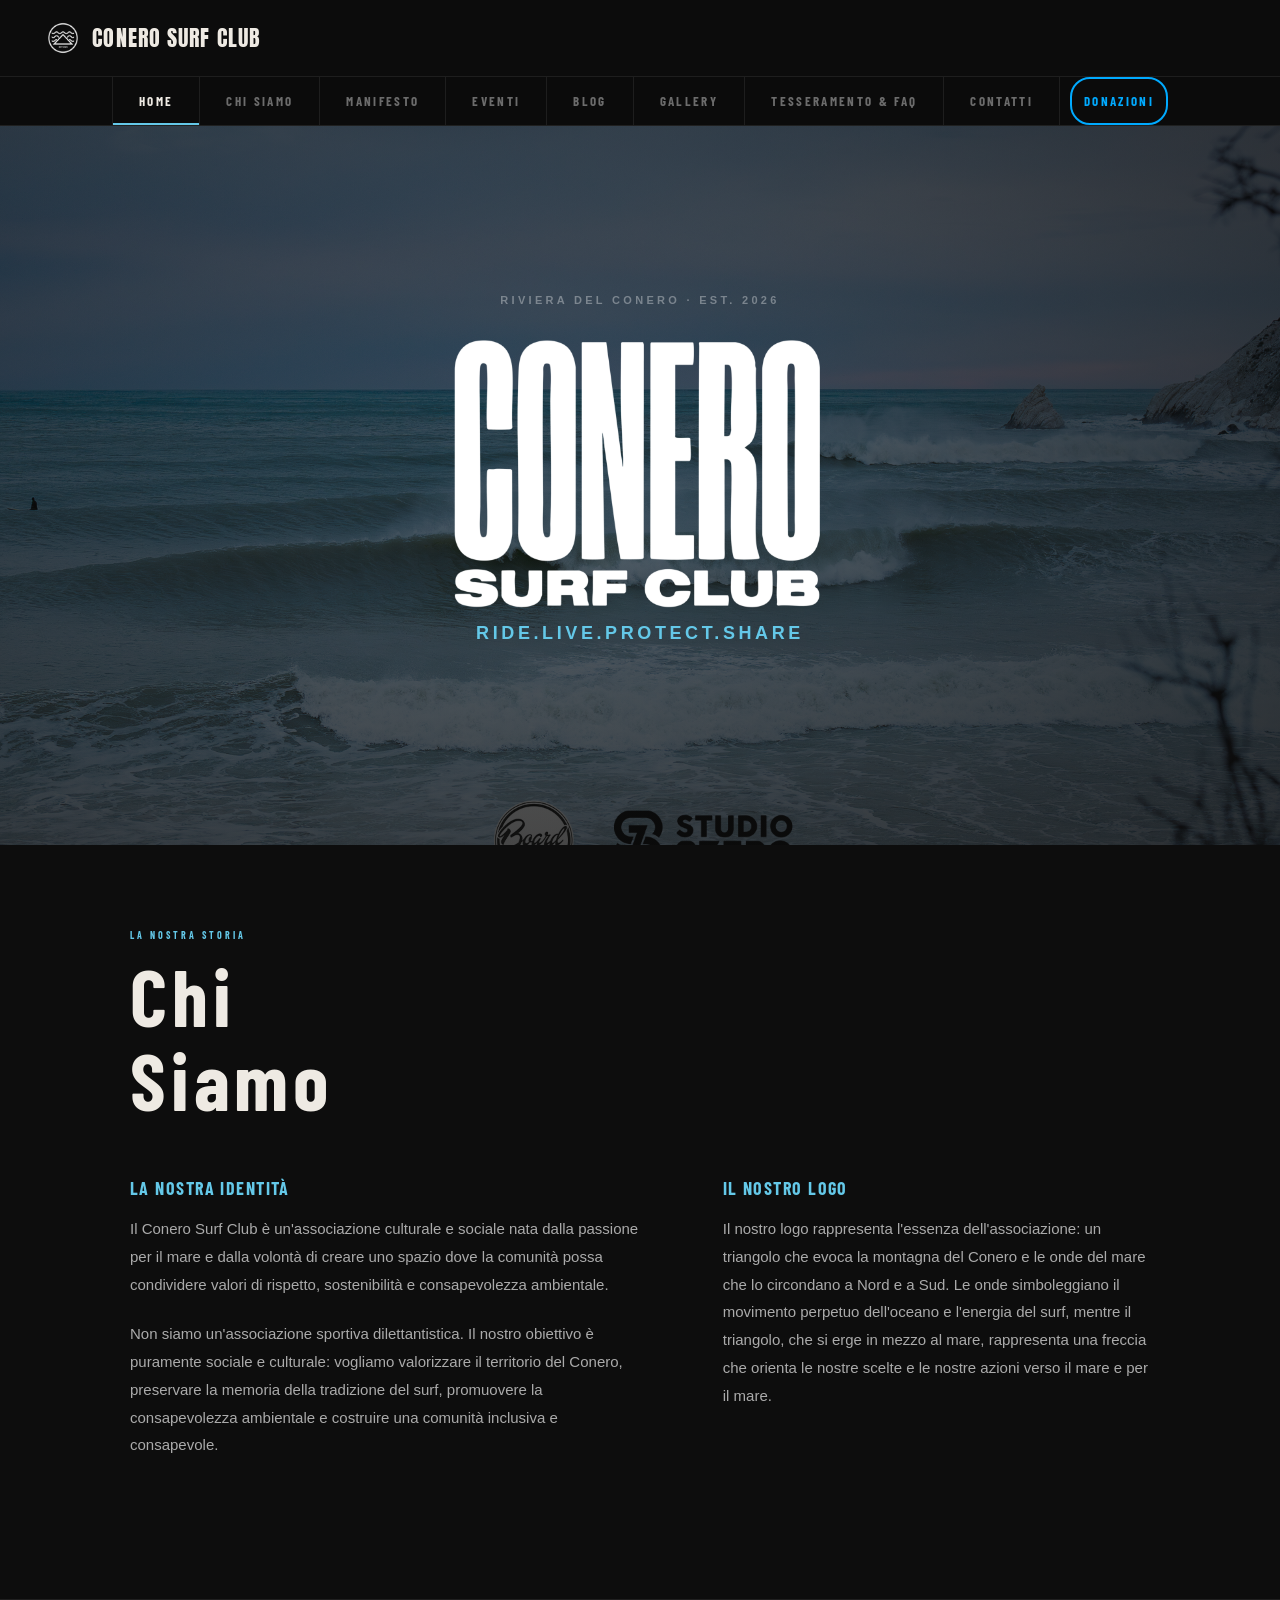
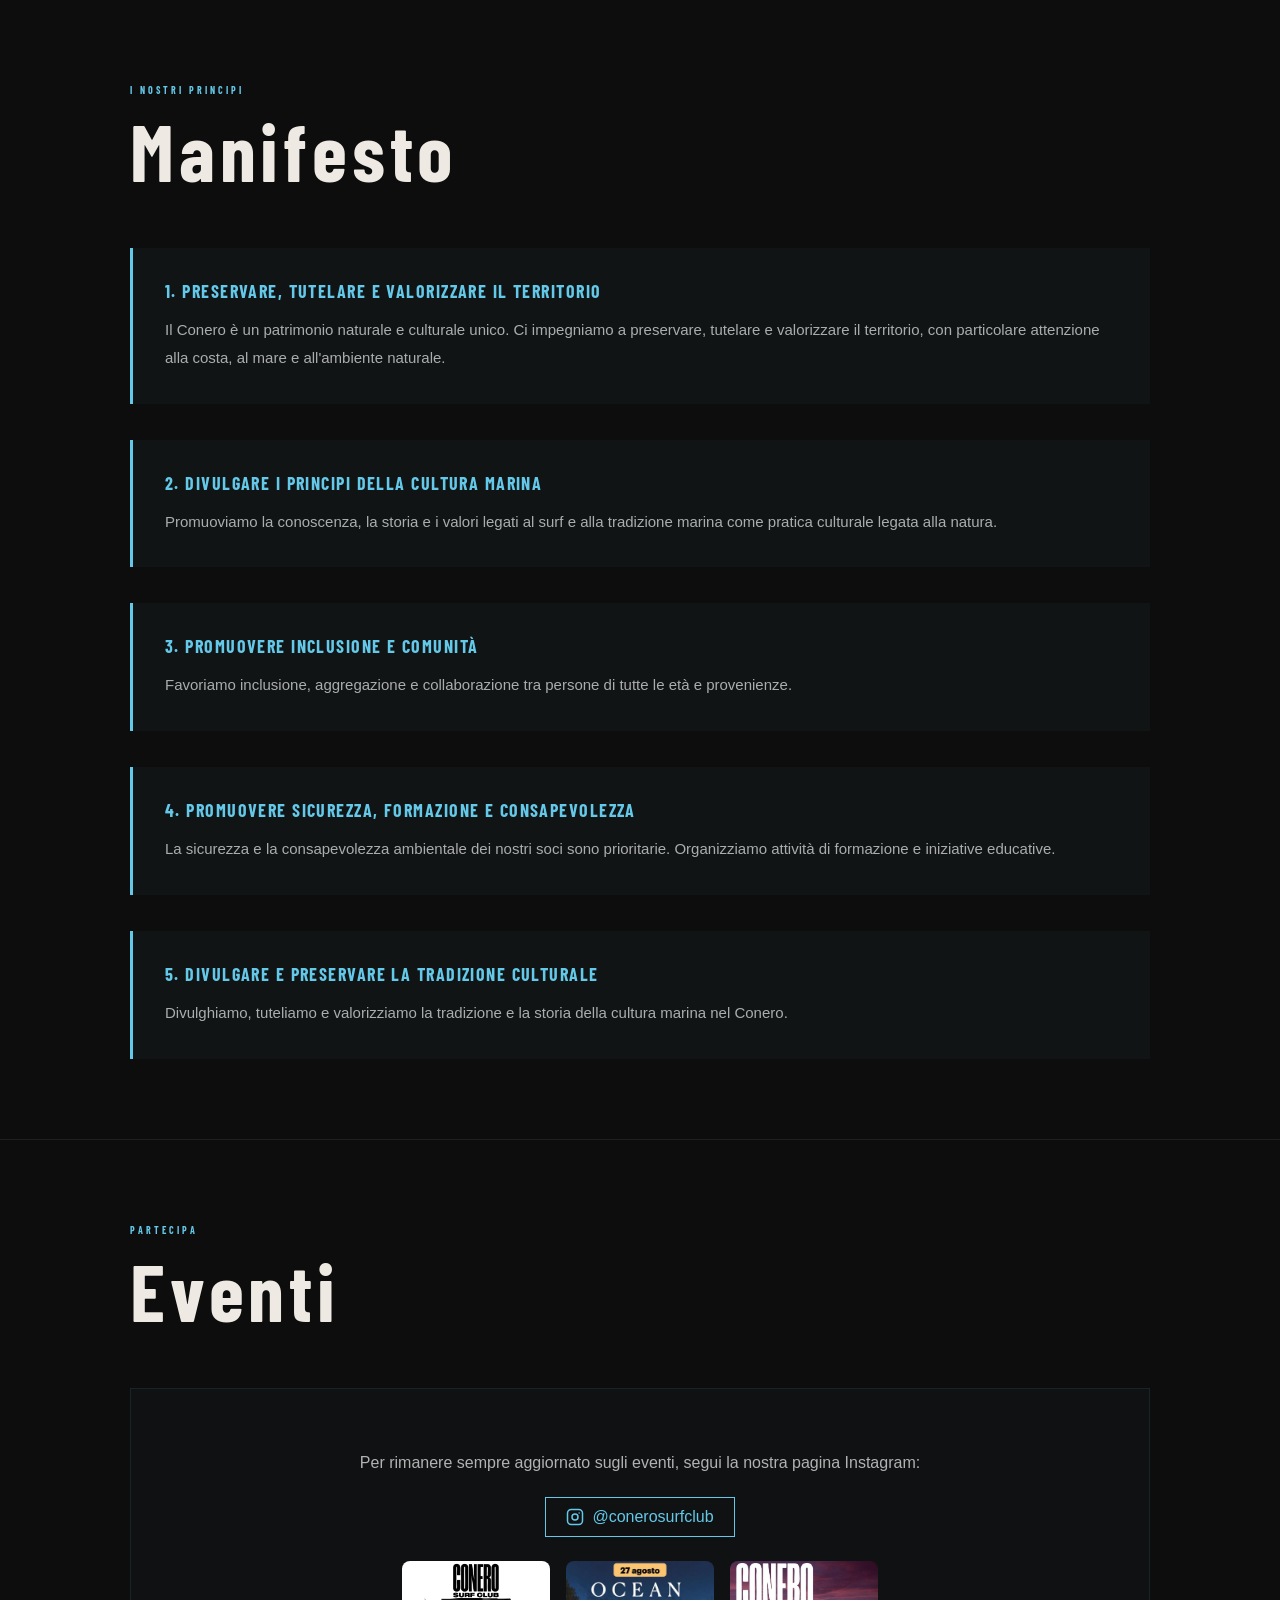
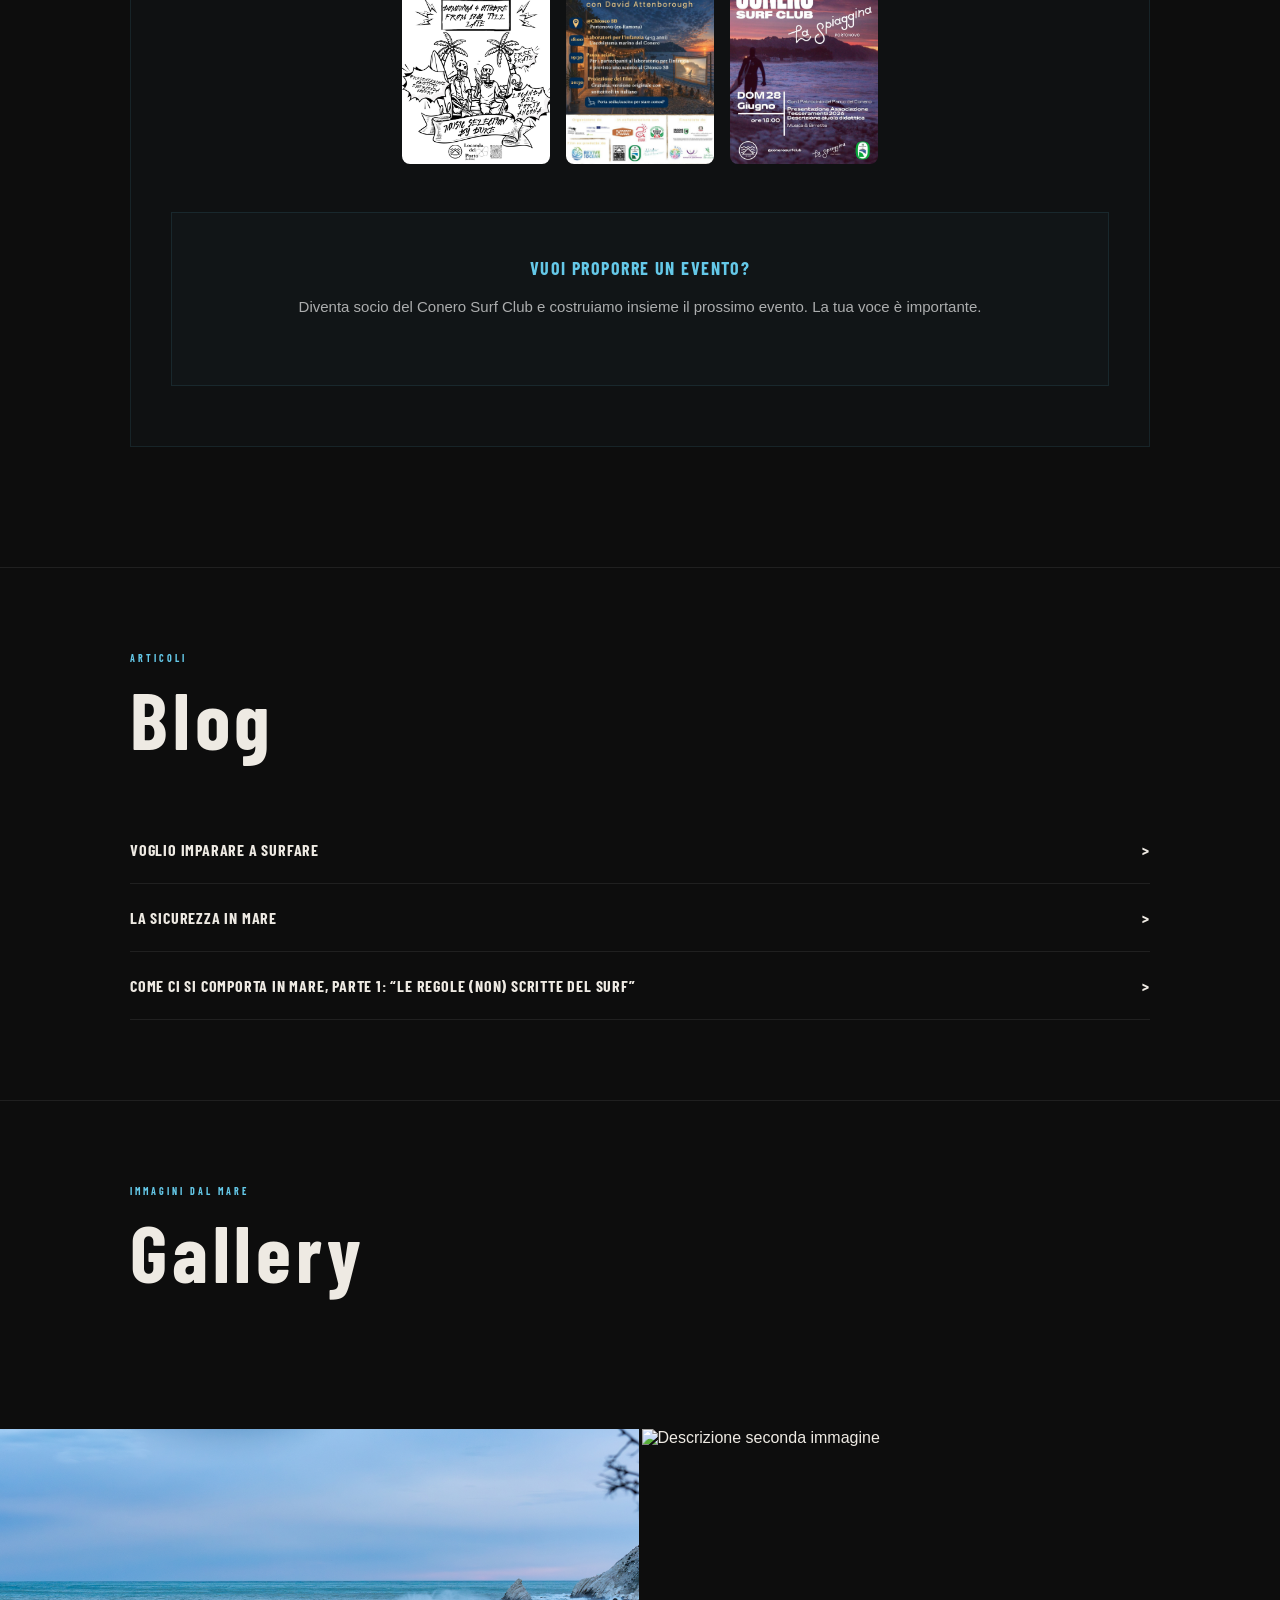
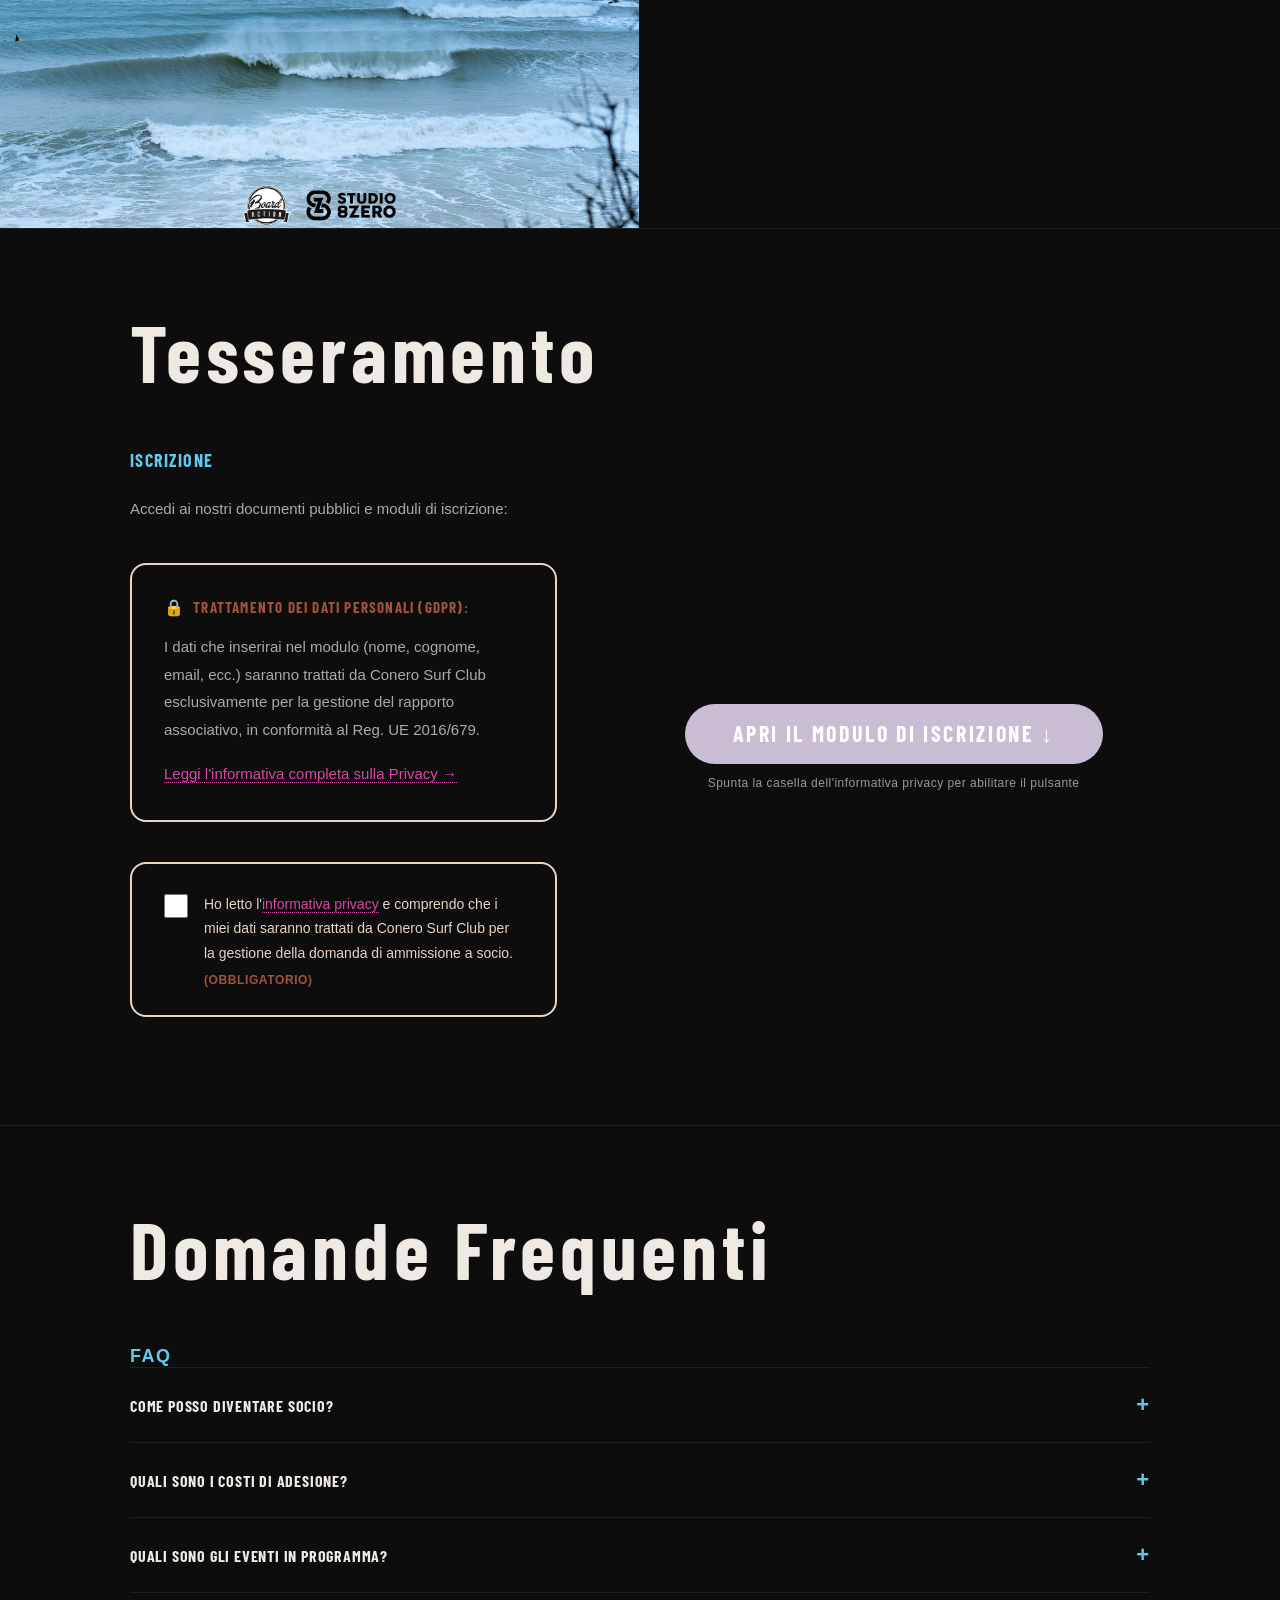
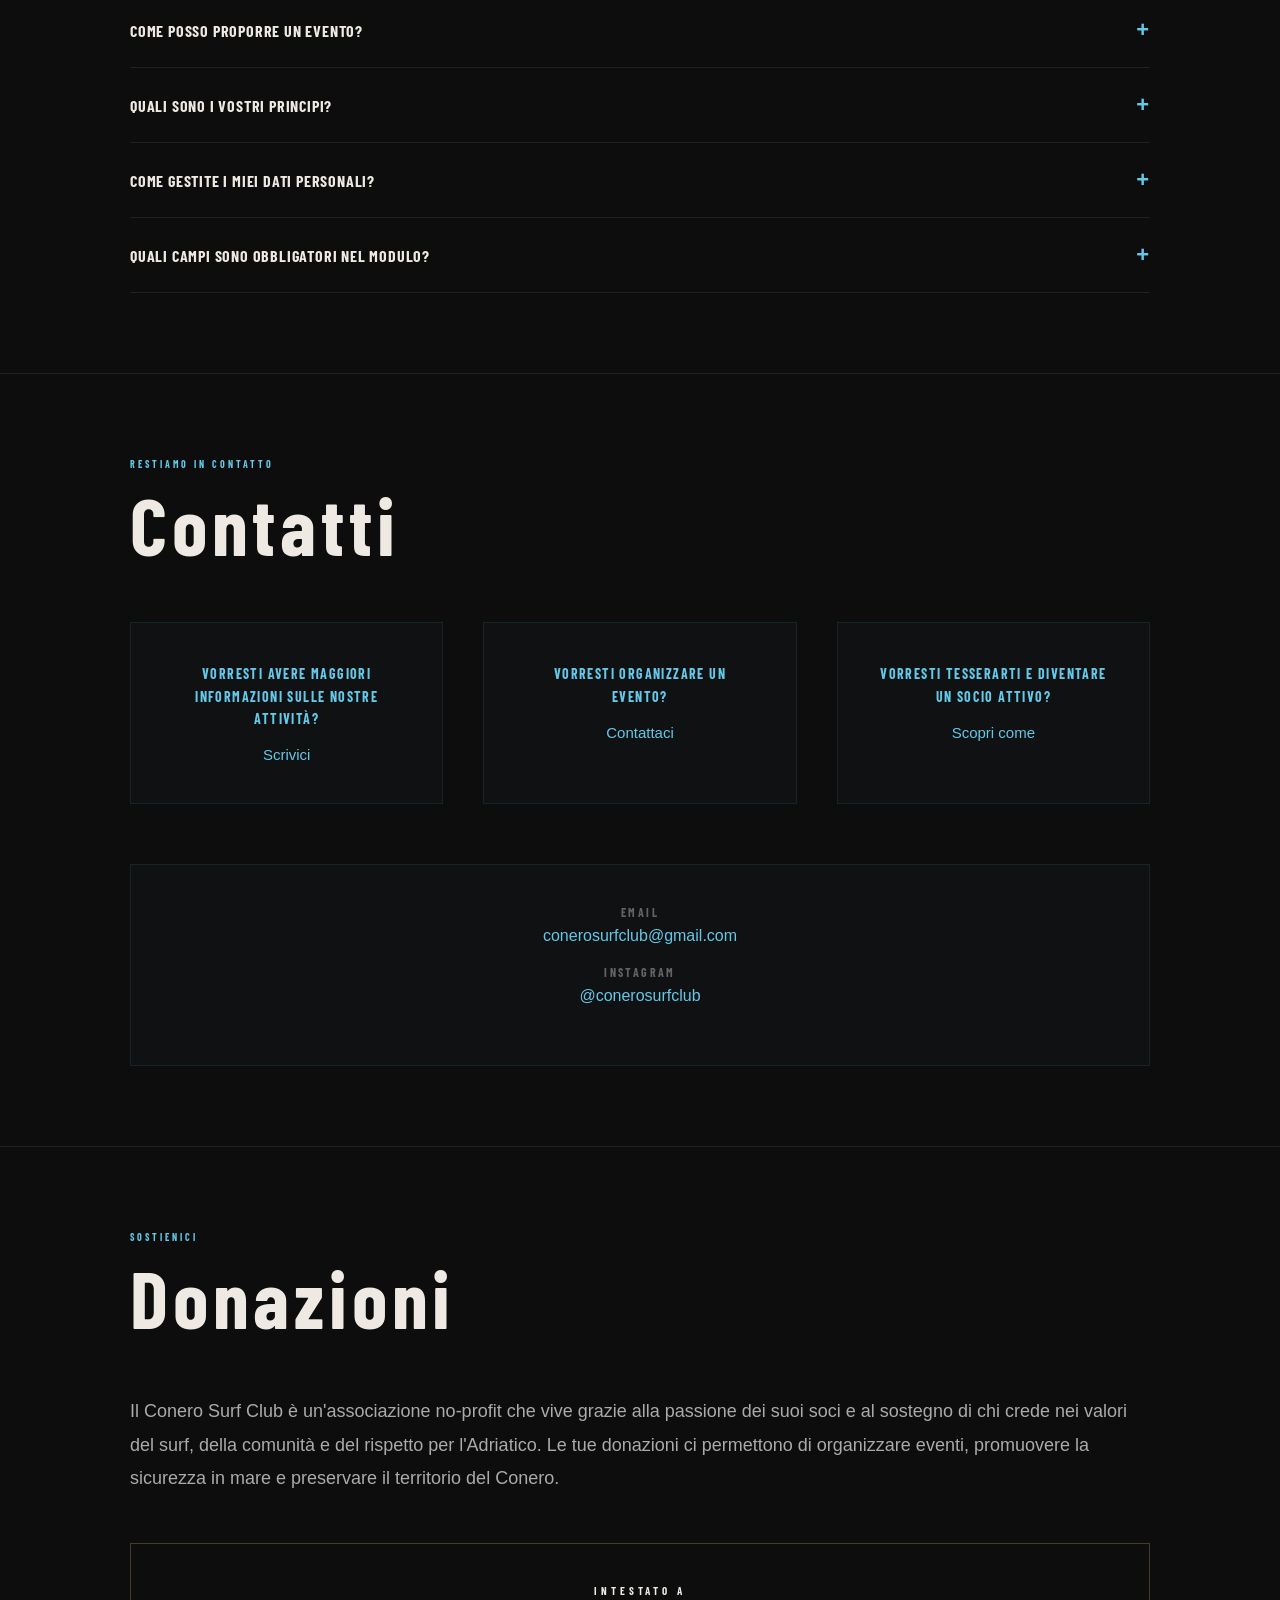
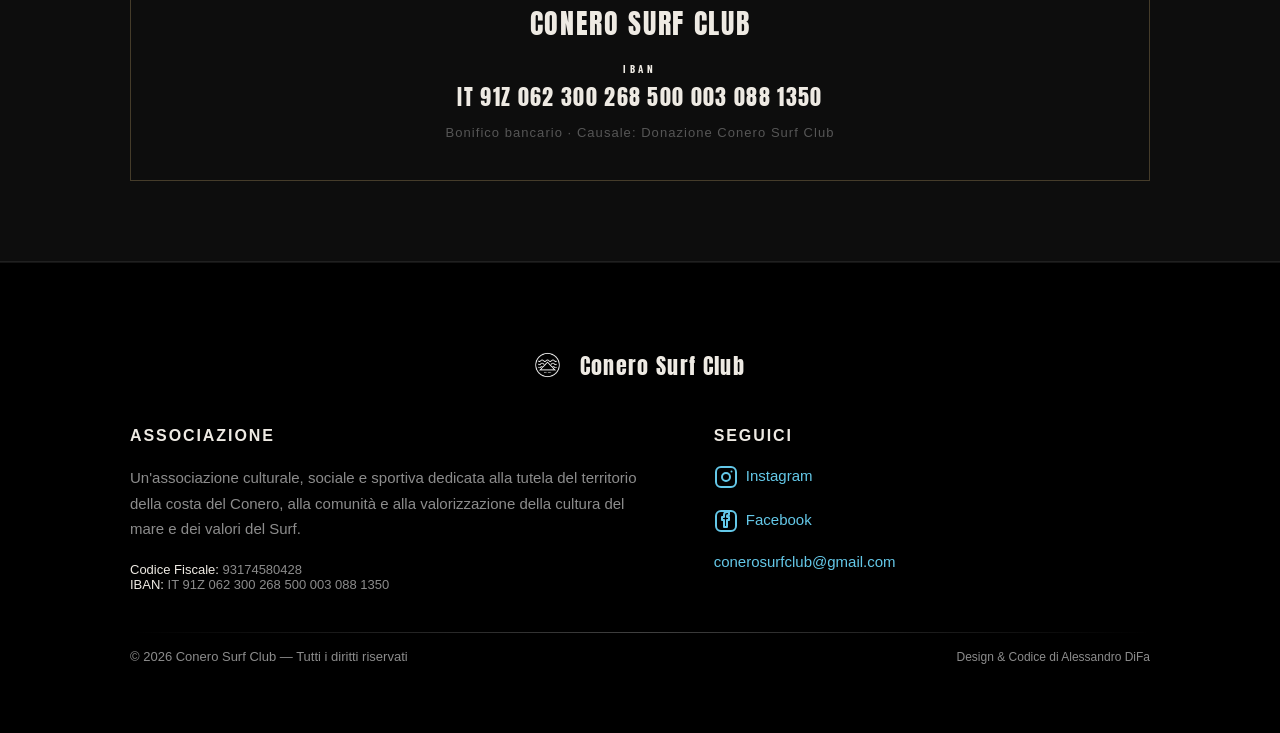
==== index.html @ d490c67e "Add files via upload" ====
<!DOCTYPE html>
<html lang="it">
<head>
    <meta charset="UTF-8">
    <meta name="viewport" content="width=device-width, initial-scale=1.0">
    <title>Conero Surf Club</title>

<link rel="icon" type="image/x-icon" href="/favicon.ico">
<link rel="shortcut icon" href="/favicon.ico">

<script type="application/ld+json">
{
  "@context": "https://schema.org",
  "@type": "SportsClub",
  "name": "Conero Surf Club",
  "alternateName": "Conero Surf Club Associazione",
  "description": "Associazione culturale, sociale e sportiva dedicata alla tutela del territorio della costa del Conero, alla comunità e alla valorizzazione della cultura del mare e dei valori del surf.",
  "url": "https://www.conerosurfclub.it/",
  "logo": "https://www.conerosurfclub.it/img/conero_surf_club_logo.png",
  "image": "https://www.conerosurfclub.it/img/conero_surf_club_logo.png",
  "address": {
    "@type": "PostalAddress",
    "addressLocality": "Ancona",
    "addressRegion": "Marche",
    "addressCountry": "IT"
  },
  "areaServed": [
    { "@type": "Place", "name": "Ancona" },
    { "@type": "Place", "name": "Portonovo" },
    { "@type": "Place", "name": "Conero" },
    { "@type": "AdministrativeArea", "name": "Marche" }
  ],
  "sameAs": [
    "https://www.instagram.com/conerosurfclub"
  ]
}
</script>

<!-- Stili -->
    <link rel="preconnect" href="https://fonts.googleapis.com">
    <link rel="preconnect" href="https://fonts.gstatic.com" crossorigin>
    <link href="https://fonts.googleapis.com/css2?family=Anton&family=Barlow+Condensed:wght@700&family=Roboto:wght@300;400;500&display=swap" rel="stylesheet">    
    <link rel="stylesheet" href="style.css">



    
</head>
<body>

<nav id="mainNav">
  <div class="nav-top">
    <a href="#home" class="nav-logo">
      <img src="img/conero_surf_club_logo.png" alt="Logo" />
      <div class="nav-logo-text">
        Conero Surf Club
        <span class="nav-logo-sub"></span>
      </div>
    </a>
    <button class="hamburger" id="ham" onclick="toggleMenu()" aria-label="Menu">
      <span></span><span></span><span></span>
    </button>
  </div>
  <div class="nav-bar" id="navBar">
    <a href="#home"       data-s="home">Home</a>
    <a href="#chi-siamo"  data-s="chi-siamo">Chi Siamo</a>
    <a href="#manifesto"  data-s="manifesto">Manifesto</a>
    <a href="#eventi"     data-s="eventi">Eventi</a>
    <a href="#blog"       data-s="blog">Blog</a>
    <a href="#gallery"    data-s="gallery">Gallery</a>
    <a href="#doc-faq"    data-s="doc-faq">Tesseramento & FAQ</a>
    <a href="#contatti"   data-s="contatti">Contatti</a>
    <a href="#donazioni"  class="cta-donazioni">Donazioni</a> 
  </div>
    <div class="mobile-menu" id="mobileMenu">
    <a href="#home"       onclick="closeMenu()">Home</a>
    <a href="#chi-siamo"  onclick="closeMenu()">Chi Siamo</a>
    <a href="#manifesto"  onclick="closeMenu()">Manifesto</a>
    <a href="#eventi"     onclick="closeMenu()">Eventi</a>
    <a href="#blog"       onclick="closeMenu()">Blog</a>
    <a href="#gallery"    onclick="closeMenu()">Gallery</a>
    <a href="#doc-faq"    onclick="closeMenu()">Tesseramento & FAQ</a>
    <a href="#contatti"   onclick="closeMenu()">Contatti</a>
    <a href="#donazioni"  class="cta-donazioni" onclick="closeMenu()">Donazioni</a> 
  </div>
</nav>

<section id="home">
  <div class="hero-bg">
    <img src="img/2_conero_surf_vela.jpeg" alt="">
  </div>
  <div class="hero-overlay"></div>
  <div class="hero-content">
    <p class="hero-est">Riviera del Conero · Est. 2026</p>
    <img src="img/conero surf club3-Photoroom.png" alt="Conero Surf Club" class="surf-logo">
    <p class="hero-sub">RIDE.LIVE.PROTECT.SHARE</p>
  </div>
</section>

<div id="chi-siamo">
  <div class="container">
    <span class="label">La nostra storia</span>
    <h2 class="big-title">Chi<br>Siamo</h2>
    
    <div class="chi-layout">
      <div class="chi-text">
        <div class="subsection">
          <h3>La Nostra Identità</h3>
          <p>Il Conero Surf Club è un'associazione culturale e sociale nata dalla passione per il mare e dalla volontà di creare uno spazio dove la comunità possa condividere valori di rispetto, sostenibilità e consapevolezza ambientale.</p>
          <p style="margin-top:16px">Non siamo un'associazione sportiva dilettantistica. Il nostro obiettivo è puramente sociale e culturale: vogliamo valorizzare il territorio del Conero, preservare la memoria della tradizione del surf, promuovere la consapevolezza ambientale e costruire una comunità inclusiva e consapevole.</p>
        </div>
      </div>
      
      <div class="chi-text">
        <div class="subsection">
          <h3>Il Nostro Logo</h3>
          <p>Il nostro logo rappresenta l'essenza dell'associazione: un triangolo che evoca la montagna del Conero e le onde del mare che lo circondano a Nord e a Sud. Le onde simboleggiano il movimento perpetuo dell'oceano e l'energia del surf, mentre il triangolo, che si erge in mezzo al mare, rappresenta una freccia che orienta le nostre scelte e le nostre azioni verso il mare e per il mare.</p>
        </div>
      </div>
    </div>
  </div>
</div>
<hr class="sep">

<div id="manifesto">
  <div class="container">
    <span class="label">I nostri principi</span>
    <h2 class="big-title">Manifesto</h2>
    
    <div class="manifesto-grid">
      <div class="manifesto-item">
        <h3>1. Preservare, Tutelare e Valorizzare il Territorio</h3>
        <p>Il Conero è un patrimonio naturale e culturale unico. Ci impegniamo a preservare, tutelare e valorizzare il territorio, con particolare attenzione alla costa, al mare e all'ambiente naturale.</p>
      </div>
      
      <div class="manifesto-item">
        <h3>2. Divulgare i Principi della Cultura Marina</h3>
        <p>Promuoviamo la conoscenza, la storia e i valori legati al surf e alla tradizione marina come pratica culturale legata alla natura.</p>
      </div>
      
      <div class="manifesto-item">
        <h3>3. Promuovere Inclusione e Comunità</h3>
        <p>Favoriamo inclusione, aggregazione e collaborazione tra persone di tutte le età e provenienze.</p>
      </div>
      
      <div class="manifesto-item">
        <h3>4. Promuovere Sicurezza, Formazione e Consapevolezza</h3>
        <p>La sicurezza e la consapevolezza ambientale dei nostri soci sono prioritarie. Organizziamo attività di formazione e iniziative educative.</p>
      </div>
      
      <div class="manifesto-item">
        <h3>5. Divulgare e Preservare la Tradizione Culturale</h3>
        <p>Divulghiamo, tuteliamo e valorizziamo la tradizione e la storia della cultura marina nel Conero.</p>
      </div>
    </div>
  </div>
</div>
<hr class="sep">

<div id="eventi">
  <div class="container">
    <span class="label">Partecipa</span>
    <h2 class="big-title">Eventi</h2>
    
    <div class="eventi-content">
      <p>Per rimanere sempre aggiornato sugli eventi, segui la nostra pagina Instagram:</p>
        <a href="https://www.instagram.com/conerosurfclub" target="_blank" class="ig-btn">
          <svg viewBox="0 0 24 24" fill="none" stroke="currentColor" stroke-width="2" stroke-linecap="round" stroke-linejoin="round"><rect x="2" y="2" width="20" height="20" rx="5"></rect><circle cx="12" cy="12" r="4"></circle><circle cx="17.5" cy="6.5" r="1" fill="currentColor" stroke="none"></circle></svg>
          <span>@conerosurfclub</span>
        </a>

      <div class="eventi-gallery">
        <div class="eventi-item" onclick="openLb('img/conero-surf-club-ancona-free-skate-evento.jpg')">
          <img src="img/conero-surf-club-ancona-free-skate-evento.jpg" alt="Evento 3" class="eventi-img">
          <div class="g-overlay">
            <span>Visualizza</span>
          </div>
        </div>

        <div class="eventi-item" onclick="openLb('img/evento_uno_film.jpeg')">
          <img src="img/evento_uno_film.jpeg" alt="Evento 2" class="eventi-img">
          <div class="g-overlay">
            <span>Visualizza</span>
          </div>
        </div>

        <div class="eventi-item" onclick="openLb('img/evento_due_spiaggina.jpeg')">
          <img src="img/evento_due_spiaggina.jpeg" alt="Evento 1" class="eventi-img">
          <div class="g-overlay">
            <span>Visualizza</span>
          </div>
        </div>
      </div>
      
      <div class="eventi-prop">
        <h3>Vuoi Proporre un Evento?</h3>
        <p>Diventa socio del Conero Surf Club e costruiamo insieme il prossimo evento. La tua voce è importante.</p>
      </div>
    </div>
  </div>
</div>
<hr class="sep">

<div id="blog">
  <div class="container">
    <span class="label">Articoli</span>
    <h2 class="big-title">Blog</h2>
    
    <div class="blog-list">
      
      <!-- Articolo 1 -->
      <div class="faq-item">
        <button class="faq-btn" onclick="toggleBlogDinamico(this, 'voglio-imparare-a-surfare.html')">
          Voglio imparare a surfare
          <span class="blog-icon" style="font-weight:bold;">&gt;</span>
        </button>
        <div class="faq-ans"></div>
      </div>

      <!-- Articolo 2 -->
      <div class="faq-item">
        <button class="faq-btn" onclick="toggleBlogDinamico(this, 'La-sicurezza-in-mare.html')">
          La sicurezza in mare 
          <span class="blog-icon" style="font-weight:bold;">&gt;</span>
        </button>
        <div class="faq-ans"></div>
      </div>

      <!-- Articolo 3 -->
      <div class="faq-item">
        <button class="faq-btn" onclick="toggleBlogDinamico(this, 'Le-regole-(non)-scritte-del-surf.html')">
          Come ci si comporta in mare, parte 1: “Le regole (non) scritte del surf” 
          <span class="blog-icon" style="font-weight:bold;">&gt;</span>
        </button>
        <div class="faq-ans"></div>
      </div>

    </div>
  </div>
</div>

    </div>
  </div>
</div>
<hr class="sep">
<div id="gallery">
  <div class="container">
   <div class="gallery-header">
     <span class="label">Immagini dal mare</span>
     <h2 class="big-title">Gallery</h2>
  </div>
  </div>
  <div class="gallery-mosaic">   
    <div class="g-item">
        <img src="img/2_conero_surf_vela.jpeg" alt="Conero surf vela">
        <div class="g-overlay">
            <span onclick="openLb('img/2_conero_surf_vela.jpeg')">Visualizza</span>
        </div>
    </div>
    <div class="g-item">
        <img src="img/conero_surf_club_portonovo_molo.jpeg" alt="Descrizione seconda immagine">
        <div class="g-overlay">
            <span onclick="openLb('img/conero_surf_club_portonovo_molo.jpeg')">Visualizza</span>
        </div>
    </div>
  </div>
</div>

<hr class="sep">

<div class="container">
<div id="doc-faq">

    <h2 class="big-title">Tesseramento</h2>

    <div class="doc-faq-container">
      <div class="doc-section">
        <h3>Iscrizione</h3>
        <p>Accedi ai nostri documenti pubblici e moduli di iscrizione:</p>

        <div class="gdpr-notice">
          <h4>Trattamento dei dati personali (GDPR):</h4>
          <p>
            I dati che inserirai nel modulo (nome, cognome, email, ecc.) saranno 
            trattati da Conero Surf Club esclusivamente per la 
            gestione del rapporto associativo, in conformità al Reg. UE 2016/679.
          </p>
          <p>
            <a href="privacy-policy.html">Leggi l'informativa completa sulla Privacy →</a>
          </p>
        </div>

        <div class="gdpr-checkbox-container">
          <input type="checkbox" id="gdprCheckbox" onchange="toggleGdprBtn()">
          <div>
            <label for="gdprCheckbox" class="gdpr-checkbox-label">
              Ho letto l'<a href="privacy-policy.html" target="_blank">informativa privacy</a> 
              e comprendo che i miei dati saranno trattati da Conero Surf Club per la 
              gestione della domanda di ammissione a socio.
            </label>
            <span class="gdpr-mandatory">(Obbligatorio)</span>
          </div>
        </div>
      </div>
      <div class="gdpr-btn-wrapper">
    <button class="gdpr-btn" id="gdprBtn" onclick="openModulo()" disabled>Apri il Modulo di Iscrizione ↓</button>
    <div class="gdpr-btn-hint">Spunta la casella dell'informativa privacy per abilitare il pulsante</div>
  </div>
</div>
    </div>
  </div>
</div>     

<hr class="sep">
  <div id="faq">
  <div class="container">
  <div class="faq-section">
    <h2 class="big-title">Domande Frequenti</h2>

  <h3 style=font-size:18px;font-weight:700;letter-spacing:0.08em;text-transform:uppercase;color:var(--accent);margin-bottom:24px">
    FAQ
  </h3>
</div>
  <div class="faq-list">
    <div class="faq-item">
      <button class="faq-btn" onclick="toggleFaq(this)">
        Come posso diventare socio? 
        <span class="faq-icon">+</span>
      </button>
      <div class="faq-ans">
        <p>Per diventare socio, puoi compilare il modulo di iscrizione online cliccando sull'apposito bottone "Apri il modulo di iscrizione".</p>
      </div>
    </div>
    
    <div class="faq-item">
      <button class="faq-btn" onclick="toggleFaq(this)">
        Quali sono i costi di adesione?
        <span class="faq-icon">+</span>
      </button>
      <div class="faq-ans">
        <p>Contattaci per ricevere informazioni dettagliate sulla quota associativa e le modalità di versamento.</p>
      </div>
    </div>
    
    <div class="faq-item">
      <button class="faq-btn" onclick="toggleFaq(this)">
        Quali sono gli eventi in programma?
        <span class="faq-icon">+</span>
      </button>
      <div class="faq-ans">
        <p>Visita la sezione "Eventi" per scoprire tutte le attività in programma. Se hai un'idea per un evento, contattaci!</p>
      </div>
    </div>
    
    <div class="faq-item">
      <button class="faq-btn" onclick="toggleFaq(this)">
        Come posso proporre un evento?
        <span class="faq-icon">+</span>
      </button>
      <div class="faq-ans">
        <p>Se sei socio e hai un'idea per un evento, puoi contattarci tramite la sezione "Contatti" o inviare una mail a <a href="mailto:conerosurfclub@gmail.com">conerosurfclub@gmail.com</a> con i dettagli della tua proposta.</p>
      </div>
    </div>
    
    <div class="faq-item">
      <button class="faq-btn" onclick="toggleFaq(this)">
        Quali sono i vostri principi?
        <span class="faq-icon">+</span>
      </button>
      <div class="faq-ans">
        <p>Il Conero Surf Club si fonda su 5 principi: tutela del territorio, promozione della cultura marina, inclusione comunitaria, sicurezza e formazione, e preservazione della tradizione del surf. Scopri di più nella sezione "Manifesto".</p>
      </div>
    </div>
    
    <div class="faq-item">
      <button class="faq-btn" onclick="toggleFaq(this)">
        Come gestite i miei dati personali?
        <span class="faq-icon">+</span>
      </button>
      <div class="faq-ans">
        <p>Tutti i dati personali raccolti tramite il modulo di iscrizione sono trattati in piena conformità al <strong>GDPR</strong> (Regolamento Generale sulla Protezione dei Dati). I tuoi dati sono utilizzati esclusivamente per l'iscrizione e la gestione dell'associazione. Non li condivideremo con terzi senza il tuo consenso. Puoi richiedere accesso, modifica o cancellazione dei tuoi dati in qualsiasi momento.</p>
      </div>
    </div>
    
    <div class="faq-item">
      <button class="faq-btn" onclick="toggleFaq(this)">
        Quali campi sono obbligatori nel modulo?
        <span class="faq-icon">+</span>
      </button>
      <div class="faq-ans">
        <p>Il modulo di iscrizione contiene campi marcati con <span class="required-marker">*</span> che sono obbligatori e necessari per elaborare la tua richiesta di adesione al Conero Surf Club. Questi includono informazioni personali essenziali come nome, cognome, email e data di nascita. Tutti gli altri campi sono opzionali.</p>
      </div>
    </div>
  </div>
</div>
</div>
</div>

<hr class="sep">

<div id="contatti">
  <div class="container">
    <span class="label">Restiamo in contatto</span>
    <h2 class="big-title">Contatti</h2>
    
    <div class="contatti-grid">
      <div class="contatti-card">
        <h3>Vorresti avere maggiori informazioni sulle nostre attività?</h3>
        <p><a href="mailto:conerosurfclub@gmail.com">Scrivici</a></p>
      </div>
      
      <div class="contatti-card">
        <h3>Vorresti organizzare un evento?</h3>
        <p><a href="mailto:conerosurfclub@gmail.com">Contattaci</a></p>
      </div>
      
      <div class="contatti-card">
        <h3>Vorresti tesserarti e diventare un socio attivo?</h3>
        <p><a href="#doc-faq">Scopri come</a></p>
      </div>
    </div>
    
    <div class="contatti-card">
   
        <div>
          <div class="info-label">Email</div>
          <div class="info-value"><a href="mailto:conerosurfclub@gmail.com">conerosurfclub@gmail.com</a></div>
        </div>
        <div>
          <div class="info-label">Instagram</div>
          <div class="info-value"><a href="https://www.instagram.com/conerosurfclub" target="_blank">@conerosurfclub</a></div>
        </div>
      
    </div>
  </div>
</div>
<hr class="sep">
<div id="donazioni">
  <div class="container">
    <span class="label">Sostienici</span>
    <h2 class="big-title">Donazioni</h2>
    <div class="don-box">
      <p>Il Conero Surf Club è un'associazione no-profit che vive grazie alla passione dei suoi soci e al sostegno di chi crede nei valori del surf, della comunità e del rispetto per l'Adriatico. Le tue donazioni ci permettono di organizzare eventi, promuovere la sicurezza in mare e preservare il territorio del Conero.</p>
      <div class="iban-block">
        <div class="iban-label">Intestato a</div>
        <div class="iban-value">CONERO SURF CLUB</div>
        <div class="iban-label" style="margin-top:20px">IBAN</div>
        <div class="iban-value" style="font-size:clamp(15px,2.2vw,22px)">IT 91Z 062 300 268 500 003 088 1350</div>
        <div class="iban-note">Bonifico bancario · Causale: Donazione Conero Surf Club</div>
      </div>
    </div>
  </div>
</div>

<hr class="sep">

<footer>
  <div class="container footer-inner">

    <div class="f-brand">
      <img src="img/conero_surf_club_logo.png" alt="Conero Surf Club Logo" class="f-logo" loading="lazy">
      <div class="f-name">Conero Surf Club</div>
    </div>

    <div class="f-left">
      <div class="f-col-title">Associazione</div>
      <p class="f-desc">Un'associazione culturale, sociale e sportiva dedicata alla tutela del territorio della costa del Conero, alla comunità e alla valorizzazione della cultura del mare e dei valori del Surf.</p>

      <div class="f-legal">
        <div class="f-code"><strong>Codice Fiscale:</strong> 93174580428</div>
        <div class="f-code"><strong>IBAN:</strong> IT 91Z 062 300 268 500 003 088 1350</div>
      </div>
    </div>

    <div class="f-right">
      <div class="f-col-title">Seguici</div>

      <a href="https://www.instagram.com/conerosurfclub" target="_blank">
        <svg class="ig-icon" viewBox="0 0 24 24" fill="none" stroke="currentColor" stroke-width="2" stroke-linecap="round" stroke-linejoin="round"><rect x="2" y="2" width="20" height="20" rx="5"></rect><circle cx="12" cy="12" r="4"></circle><circle cx="17.5" cy="6.5" r="1" fill="currentColor" stroke="none"></circle></svg>
        Instagram
      </a>

      <a href="https://www.facebook.com/profile.php?id=61576506789524" target="_blank">
        <svg class="fb-icon" viewBox="0 0 24 24" fill="none" stroke="currentColor" stroke-width="2" stroke-linecap="round" stroke-linejoin="round"><rect x="2" y="2" width="20" height="20" rx="5"></rect><path d="M15 11h-2v7h-3v-7H8V8h2V6a3 3 0 0 1 3-3h2v3h-1a1 1 0 0 0-1 1v1h2z"></path></svg>
        Facebook
      </a>

      <a href="mailto:conerosurfclub@gmail.com">conerosurfclub@gmail.com</a>
    </div>
    <hr class="section-divider">

    <div class="f-tail f-copy">
        <span class="f-code">© 2026 Conero Surf Club — Tutti i diritti riservati</span>
        <span>Design &amp; Codice di <a href="https://www.alessandrodifa.com" target="_blank" rel="noopener">Alessandro DiFa</a></span>
    </div>
    

  </div>
</footer>

<div class="lightbox" id="lb" onclick="closeLb()">
  <button class="lb-close" onclick="closeLb()">✕</button>
  <img id="lb-img" src="" alt="">
</div>

<script>
// mobile menu
function toggleMenu(){document.getElementById('mobileMenu').classList.toggle('open')}
function closeMenu(){document.getElementById('mobileMenu').classList.remove('open')}

// GDPR checkbox
function toggleGdprBtn(){
  const checkbox=document.getElementById('gdprCheckbox');
  const btn=document.getElementById('gdprBtn');
  btn.disabled=!checkbox.checked;
}

// Apri modulo
function openModulo(){
  window.open('https://docs.google.com/forms/d/e/1FAIpQLSdm-NXuq1mlJ0FLHdFh9Bxd5BHH6Xv7IJCC7TCfzRU5RWMJ6w/viewform','_blank');
}

// faq
function toggleFaq(btn){
  const ans=btn.nextElementSibling,icon=btn.querySelector('.faq-icon'),open=ans.classList.contains('open');
  document.querySelectorAll('.faq-ans.open').forEach(el=>{
    el.classList.remove('open');
    el.previousElementSibling.querySelector('.faq-icon').textContent='+';
  });
  if(!open){ans.classList.add('open');icon.textContent='−'}
}

// lightbox
function openLb(src){document.getElementById('lb-img').src=src;document.getElementById('lb').classList.add('active')}
function closeLb(){document.getElementById('lb').classList.remove('active')}

// active nav on scroll
const sections=['home','chi-siamo','manifesto','eventi','blog','gallery','doc-faq','contatti'];
const navLinks=document.querySelectorAll('.nav-bar a[data-s]');
const navH=document.getElementById('mainNav').offsetHeight+10;

function onScroll(){
  let current='';
  sections.forEach(id=>{
    const el=document.getElementById(id);
    if(el&&el.getBoundingClientRect().top<=navH+40){current=id}
  });
  navLinks.forEach(a=>{
    a.classList.toggle('active', a.dataset.s===current);
  });
}
window.addEventListener('scroll',onScroll,{passive:true});
onScroll();

// blog toggle dinamico (chiude il precedente e apre quello cliccato)
function toggleBlogDinamico(btn, fileUrl) {
  const ans = btn.nextElementSibling;
  const icon = btn.querySelector('.blog-icon');
  const isOpen = ans.classList.contains('open');

  // 1. Chiude SEMPRE tutti gli altri articoli aperti prima di proseguire
  document.querySelectorAll('#blog .faq-ans.open').forEach(el => {
    if (el !== ans) {
      el.classList.remove('open');
      const prevIcon = el.previousElementSibling ? el.previousElementSibling.querySelector('.blog-icon') : null;
      if (prevIcon) prevIcon.innerHTML = '&gt;';
    }
  });

  // 2. Se quello cliccato era già aperto, lo chiude
  if (isOpen) {
    ans.classList.remove('open');
    icon.innerHTML = '&gt;';
  } else {
    // 3. Se era chiuso, lo apre e carica il file
    if (!ans.dataset.loaded) {
      ans.innerHTML = "<p>Caricamento in corso...</p>";
      fetch(fileUrl)
        .then(response => {
          if (!response.ok) throw new Error("File non trovato");
          return response.text();
        })
        .then(data => {
          ans.innerHTML = data;
          ans.dataset.loaded = "true";
        })
        .catch(() => {
          ans.innerHTML = "<p>Impossibile caricare l'articolo.</p>";
        });
    }
    ans.classList.add('open');
    icon.innerHTML = 'v';
  }
}
</script>
</body>
</html>
---- style.css ----
*{margin:0;padding:0;box-sizing:border-box}
html{scroll-behavior:smooth}
:root{
  --black:#0d0d0d;
  --white:#eeeae3;
  --accent:#64c8e8;
  --accent2:#3ab0d0;
  --mid:#181818;
  --card:#1e1e1e;
  --border:rgba(255,255,255,0.08);
}
body{
  background:var(--black);
  color:var(--white);
  font-family:'Barlow',sans-serif;
  overflow-x:hidden;
}

.nav-bar a.cta-donazioni {
  display: inline-flex; 
  align-items: center; 
  justify-content: center; 
  text-align: center; 
  font-weight: bold;
  border: 2px solid #00aaff !important;
  border-radius: 20px; 
  padding: 4px 12px; 
  margin-left: 10px;
}



/* ─── NAV ─── */
nav{
  position:fixed;top:0;left:0;right:0;z-index:200;
  background:rgba(13,13,13,0.97);
  backdrop-filter:blur(14px);
  border-bottom:1px solid var(--border);
}
.nav-top{
  display:flex;align-items:center;justify-content:space-between;
  padding:0 48px;height:76px;
}
.nav-logo{display:flex;align-items:center;gap:14px;text-decoration:none}
.nav-logo img{
  height:54px;width:auto;
  opacity:0.92;
}
.nav-logo-text{
  font-family:'Anton',sans-serif;
  font-size:22px;letter-spacing:0.05em;
  text-transform:uppercase;color:var(--white);
  line-height:1.05;
}
.nav-logo-sub{
  display:none;
}

/* second row – link strip */
.nav-bar{
  border-top:1px solid var(--border);
  background:#0b0b0b;
  display:flex;justify-content:center;
  overflow-x:auto;scrollbar-width:none;
}
.nav-bar::-webkit-scrollbar{display:none}
.nav-bar a{
  font-family:'Barlow Condensed',sans-serif;
  font-size:13px;font-weight:700;letter-spacing:0.18em;text-transform:uppercase;
  color:rgba(255,255,255,0.4);
  text-decoration:none;
  padding:16px 26px;display:block;
  border-right:1px solid var(--border);
  white-space:nowrap;
  transition:color 0.2s;
  position:relative;
}
.nav-bar a::after{
  content:'';position:absolute;bottom:0;left:0;right:0;
  height:2px;background:var(--accent);
  transform:scaleX(0);transition:transform 0.25s;
}
.nav-bar a:first-child{border-left:1px solid var(--border)}
.nav-bar a:hover,.nav-bar a.active{color:var(--white)}
.nav-bar a.active::after,.nav-bar a:hover::after{transform:scaleX(1)}
.nav-bar a.cta{color:var(--accent);background:rgba(100,200,232,0.05)}
.nav-bar a.cta:hover{background:var(--accent);color:#000}
.nav-bar a.cta::after{display:none}

/* mobile */
.hamburger{display:none;flex-direction:column;gap:5px;cursor:pointer;background:none;border:none;padding:4px}
.hamburger span{display:block;width:24px;height:2px;background:var(--white)}
.mobile-menu {
  display: none;
  flex-direction: column;
  background: #0b0b0b;
  border-top: 1px solid var(--border);
}

.mobile-menu a{font-family:'Barlow Condensed',sans-serif;font-size:14px;font-weight:700;letter-spacing:0.18em;text-transform:uppercase;color:rgba(255,255,255,0.55);text-decoration:none;padding:15px 28px;border-bottom:1px solid rgba(255,255,255,0.04);transition:color 0.2s;display:block}
.mobile-menu a:hover{color:var(--white)}
.mobile-menu a.cta{color:var(--accent)}
.mobile-menu.open {
  display: flex;
}

/* ─── HERO ─── */
#home{
  position:relative;
  height:80vh; 
  min-height:500px; 
  display:flex;
  align-items:center;
  justify-content:center;
  overflow:hidden;
  margin-top:125px;
}


.hero-bg{
  position:absolute;
  inset:0;
  z-index:1;
}
.hero-bg img {
  width: 100%;
  height: 100%;
  object-fit: cover; 
}
.hero-overlay{
  position:absolute;
  inset:0;
  background:linear-gradient(135deg,rgba(13,13,13,0.5),rgba(13,13,13,0.7)), radial-gradient(ellipse at center,rgba(100,200,232,0.02),rgba(13,13,13,0.5));
  z-index:2;
}

.hero-title{
  font-size:clamp(140px,22vw,320px);
  letter-spacing:-0.03em;
  color:var(--white);
  line-height:1.20;
  margin-bottom:24px;
  font-weight:900;
  margin-left:auto;
  margin-right:auto;
  text-align:center;
  display:flex;
  flex-direction:column;
  align-items:center;
  padding:0 20px;
}


.hero-content{
  position:relative;
  z-index:10;
  text-align:center;
  max-width:100%;
  padding:90px 20px;
}
.hero-est{
  font-size:11px;
  font-weight:700;
  letter-spacing:0.3em;
  text-transform:uppercase;
  color:rgba(255,255,255,0.35);
  margin-bottom:32px;

}
.hero-sub{
  font-size:clamp(14px,2vw,18px);
  font-weight:700;
  letter-spacing:0.2em;
  text-transform:uppercase;
  color:var(--accent);
  margin-bottom:32px;
}

.surf-logo {
    width: 65%;       /* Su Mobile: l'immagine si adatta e occupa lo schermo disponibile */
    max-width: 600px;  /* Su PC: l'immagine si blocca a questa larghezza e non diventa gigante */
    height: auto;      /* Mantiene le proporzioni corrette su ogni dispositivo */
}


/* ─── SECTIONS ─── */
.container{max-width:1140px;margin:0 auto;padding:80px 60px}

hr.sep{height:1px;background:var(--border);border:none;margin:0}
.label{
  display:inline-block;
  font-family:'Barlow Condensed',sans-serif;
  font-size:10px;font-weight:700;letter-spacing:0.3em;
  text-transform:uppercase;color:var(--accent);
  margin-bottom:12px;
}
.big-title{
  font-family:'Barlow Condensed',sans-serif;
  font-size:clamp(48px,8vw,80px);letter-spacing:0.06em;
  color:var(--white);line-height:1.05;
  margin-bottom:56px;
}
.section-intro{
  font-size:16px;font-weight:300;line-height:1.8;
  color:rgba(255,255,255,0.65);margin-bottom:40px;
  max-width:820px;
}

/* ─── CHI SIAMO ─── */
.chi-layout{
  display:grid;grid-template-columns:1.2fr 1fr;gap:80px;align-items:start;
}
.chi-text p{
  font-size:16px;font-weight:300;line-height:1.9;
  color:rgba(255,255,255,0.7);margin-bottom:22px;
}
.chi-text p strong{color:var(--white);font-weight:500}
.chi-text a{color:var(--accent);text-decoration:none;font-weight:500;transition:color 0.2s}
.chi-text a:hover{color:var(--white)}
.subsection{margin-bottom:60px}
.subsection h3{
  font-family:'Barlow Condensed',sans-serif;
  font-size:18px;font-weight:700;letter-spacing:0.08em;
  text-transform:uppercase;color:var(--accent);
  margin-bottom:16px;
}
.subsection p{
  font-size:15px;font-weight:300;line-height:1.85;
  color:rgba(255,255,255,0.65);
}

/* ─── MANIFESTO ─── */
.manifesto-grid{
  display:grid;grid-template-columns:1fr;gap:36px;
}
.manifesto-item{
  padding:32px;border-left:3px solid var(--accent);
  background:rgba(100,200,232,0.03);
}
.manifesto-item h3{
  font-family:'Barlow Condensed',sans-serif;
  font-size:18px;font-weight:700;letter-spacing:0.08em;
  text-transform:uppercase;color:var(--accent);
  margin-bottom:14px;
}
.manifesto-item p{
  font-size:15px;font-weight:300;line-height:1.85;
  color:rgba(255,255,255,0.65);
}

/* ─── EVENTI ─── */
.eventi-content{
  background:rgba(100,200,232,0.02);
  border:1px solid rgba(100,200,232,0.1);
  padding:60px 40px;
  text-align:center;
  margin-bottom:40px;
}
.eventi-content p{
  font-size:16px;font-weight:300;line-height:1.8;
  color:rgba(255,255,255,0.68);margin-bottom:20px;
}
.ig-btn{
  display:inline-flex;
  align-items:center;
  gap:8px;
  color:var(--accent);
  text-decoration:none;
  font-weight:500;
  border:1px solid var(--accent);
  padding:10px 20px;
  transition:all 0.2s;
  max-width:100%;
  box-sizing:border-box;
  flex-wrap:wrap;         /* permette di andare a capo se serve */
}

.ig-btn:hover{background:var(--accent);color:#000}
.ig-btn svg{width:18px;height:18px}
.eventi-prop{
  background:rgba(100,200,232,0.02);
  border:1px solid rgba(100,200,232,0.1);
  padding:44px 40px;
  text-align:center;
}
.ig-btn span{
    min-width:0;             /* <-- chiave: toglie il blocco di flexbox */
  overflow-wrap:break-word;  /* permette di andare a capo se necessario */
  word-break:break-word;
}
.eventi-prop h3{
  font-family:'Barlow Condensed',sans-serif;
  font-size:18px;font-weight:700;letter-spacing:0.08em;
  text-transform:uppercase;color:var(--accent);
  margin-bottom:14px;
}
.eventi-prop p{
  font-size:15px;font-weight:300;line-height:1.85;
  color:rgba(255,255,255,0.65);
}

/* ── GALLERY ── */

.gallery-mosaic{
display:grid;
grid-template-columns:1fr 1fr;
max-width: 100%; /* Assicura che non sia troppo grande */
gap:3px
}

.g-item {
    position: relative;
    width: 100%;
    aspect-ratio: 16 / 10; /* Regola il rapporto se serve diverso */
    overflow: hidden;
}
.g-item img {
    width: 100%;
    height: 100%;
    object-fit: cover; /* Riempe il container mantenendo proporzioni */
  /*  filter: grayscale(100%);*/
    transition: filter 0.3s ease;
}

.g-item img{width:100%;height:100%;object-fit:cover;
 /* filter:grayscale(100%) brightness(0.75); */
  transition:filter 0.5s,transform 0.6s;
  display:block}
.g-item:hover img {
  /*  filter: grayscale(50%) brightness(0.9); */
    transform: scale(1.03);

}

.g-item:nth-child(1){min-height:295px}
.g-item:nth-child(2){min-height:295px}

.g-overlay {
    position: absolute;
    inset: 0;
    background: rgba(0, 0, 0, 0.4);
    opacity: 0;
    transition: opacity 0.3s;
    display: flex;
    align-items: center;
    justify-content: center;
    pointer-events: none; 
}

.g-item:hover .g-overlay {
    opacity: 1;
}

.g-overlay span {
    font-family: 'Barlow Condensed', sans-serif;
    font-size: 23px;
    letter-spacing: 0.3em;
    text-transform: uppercase;
    color: #2c2c2c;
    cursor: pointer;
    pointer-events: auto; 
}

/* Forza in bianco e nero tutte le immagini della gallery, sia normalmente che al click/hover 
.gallery-mosaic img, 
.g-item img,
[id^="gallery"] img {
    filter: grayscale(100%) !important;
    transition: filter 0.3s ease;
}
.lightbox img, .lightbox-content {
    filter: grayscale(100%) !important;
}
/*


/* ─── DOCUMENTI & FAQ ─── */
.doc-faq-container{
  display:grid;grid-template-columns:1fr 1.2fr;gap:80px;
}
.gdpr-notice{
  border:2px solid #e8d5c4;
  border-radius:16px;
  padding:32px;
  margin:40px 0;
}
.gdpr-notice h4{
  font-family:'Barlow Condensed',sans-serif;
  font-size:15px;font-weight:700;
  letter-spacing:0.08em;text-transform:uppercase;
  color:#a0553a;
  margin-bottom:16px;
  display:flex;align-items:center;gap:8px;
}
.gdpr-notice h4::before{content:'🔒';font-size:16px}
.gdpr-notice p{
  font-size:14px;font-weight:400;
  color:#2c2c2c;
  line-height:1.75;
  margin-bottom:12px;
}
.gdpr-notice p:last-of-type{margin-bottom:0}
.gdpr-notice strong{color:#333;font-weight:600}
.gdpr-notice a{
  color:#d946a6;font-weight:500;
  text-decoration:none;border-bottom:1px dotted #d946a6;
  transition:color 0.2s;
}
.gdpr-notice a:hover{color:#c21e8a}
.required-marker{color:#d946a6;font-weight:700}

/* Checkbox GDPR */
.gdpr-checkbox-container{
  border:2px solid #e8d5c4;
  border-radius:16px;
  padding:28px 32px;
  margin-bottom:28px;
  display:flex;align-items:flex-start;gap:16px;
}
.gdpr-checkbox-container input[type="checkbox"]{
  width:24px;height:24px;
  flex-shrink:0;margin-top:2px;
  accent-color:#d946a6;
  cursor:pointer;
}
.gdpr-checkbox-label{
  font-size:14px;font-weight:400;
  color:#e8d5c4;line-height:1.75;
}
.gdpr-checkbox-label a{
  color:#d946a6;font-weight:500;
  text-decoration:none;border-bottom:1px dotted #d946a6;
}
.gdpr-checkbox-label a:hover{color:#c21e8a}
.gdpr-mandatory{
  font-size:12px;font-weight:600;
  color:#a0553a;
  letter-spacing:0.05em;
  text-transform:uppercase;
  margin-top:8px;
  display:block;
}

/* Bottone Iscrizione */
.gdpr-btn-wrapper {
  display: flex;
  flex-direction: column; /* Dispone il bottone e la scritta uno sotto l'altro */
  justify-content: center; /* Centra orizzontalmente */
  align-content: center;   /* Centra verticalmente */
  align-items: center;     /* Centra gli elementi interni verticalmente */
  min-height: 100%;        /* Occupa tutta l'altezza del contenitore padre */
}

.gdpr-btn{
  display:inline-block;
  background:linear-gradient(135deg,#9b7ec4,#7d6ba6);
  color:#fff;
  font-family:'Barlow Condensed',sans-serif;
  font-size:22px;font-weight:700;
  letter-spacing:0.12em;
  text-transform:uppercase;
  padding:16px 48px;
  border:none;
  border-radius:50px;
  cursor:pointer;
  transition:all 0.3s;
  text-decoration:none;
  display:inline-block;
}
.gdpr-btn:hover{
  background:linear-gradient(135deg,#8a6fb5,#6e5c97);
  transform:translateY(-2px);
  box-shadow:0 8px 24px rgba(157,107,196,0.3);
}
.gdpr-btn:disabled{
  background:#c9bdd4;
  cursor:not-allowed;
  transform:none;
  box-shadow:none;
}
.gdpr-btn-hint{
  text-align: center;     
  font-size:12px;font-weight:300;
  color:#999;
  margin-top:12px;
  letter-spacing:0.04em;
}
.doc-section h3{
  font-family:'Barlow Condensed',sans-serif;
  font-size:18px;font-weight:700;letter-spacing:0.08em;
  text-transform:uppercase;color:var(--accent);
  margin-bottom:24px;
}
.doc-section p{
  font-size:15px;font-weight:300;line-height:1.85;
  color:rgba(255,255,255,0.65);margin-bottom:16px;
}
.doc-drive-link{
  display:inline-block;
  color:var(--accent);text-decoration:none;font-weight:500;
  border:1px solid var(--accent);padding:10px 20px;
  transition:all 0.2s;
}
.doc-drive-link:hover{background:var(--accent);color:#000}

/* ─── FAQ ─── */
.faq-list{max-width:100%;border-top:1px solid var(--border)}
.faq-item{border-bottom:1px solid var(--border)}
.faq-btn{width:100%;background:none;border:none;color:var(--white);text-align:left;padding:24px 0;font-family:'Barlow Condensed',sans-serif;font-size:16px;font-weight:700;letter-spacing:0.05em;text-transform:uppercase;cursor:pointer;display:flex;justify-content:space-between;align-items:center;gap:20px;transition:color 0.2s}
.faq-btn:hover{color:var(--accent)}
.faq-icon{font-size:22px;color:var(--accent);flex-shrink:0;font-style:normal;font-family:'Barlow',sans-serif}
.faq-ans{max-height:0;overflow:hidden;transition:max-height 0.4s ease,padding 0.3s}
.faq-ans.open {
  display: block;
  border: 2px solid #00a8ff; /* Bordo azzurrino */
  border-radius: 8px;
  padding: 24px;
  margin-top: 12px;
  margin-bottom: 24px;
  max-height: 450px; /* Altezza massima prima di attivare lo scroll */
  overflow-y: auto;  /* Abilita lo scorrimento verticale */
  background: rgba(0, 168, 255, 0.03); /* Sfondo leggermente azzurrato */
}

/* Personalizzazione stilistica della barra di scorrimento */
.faq-ans::-webkit-scrollbar {
  width: 8px;
}
.faq-ans::-webkit-scrollbar-track {
  background: rgba(255, 255, 255, 0.05);
  border-radius: 4px;
}
.faq-ans::-webkit-scrollbar-thumb {
  background: #00a8ff;
  border-radius: 4px;
}

/* ── DONAZIONI ── */
.don-box{margin:0 auto}
.don-box p{font-size:18px;font-weight:300;line-height:1.85;color:rgba(255,255,255,0.65);margin-bottom:48px}
.iban-block{text-align:center; border:1px solid rgba(200,169,110,0.3);padding:40px;display:inline-block;width:100%}
.iban-label{font-family:'Barlow Condensed',sans-serif;font-size:11px;font-weight:700;letter-spacing:0.35em;text-transform:uppercase;color:var(--sand);margin-bottom:8px}
.iban-value{font-family:'Anton',sans-serif;font-size:clamp(18px,3vw,28px);letter-spacing:0.06em;color:var(--white);line-height:1.3}
.iban-note{font-size:13px;font-weight:300;letter-spacing:0.08em;color:rgba(255,255,255,0.3);margin-top:14px}


/* ─── CONTATTI ─── */
.contatti-grid{
  display:grid;grid-template-columns:1fr 1fr 1fr;gap:40px;
  margin-bottom:60px;
}
.contatti-card{
  background:rgba(100,200,232,0.02);
  border:1px solid rgba(100,200,232,0.1);
  padding:40px;
  text-align:center;
}
.contatti-card h3{
  font-family:'Barlow Condensed',sans-serif;
  font-size:14px;font-weight:700;letter-spacing:0.1em;
  text-transform:uppercase;color:var(--accent);
  margin-bottom:16px;
  line-height:1.6;
}
.contatti-card p{
  font-size:15px;font-weight:300;color:rgba(255,255,255,0.65);
}
.contatti-card a{
  color:var(--accent);text-decoration:none;font-weight:500;
}
.contatti-card a:hover{text-decoration:underline}
.contatti-info{
  background:rgba(100,200,232,0.02);
  border:1px solid rgba(100,200,232,0.1);
  padding:40px;
  text-align:center;
}
.info-label{
  font-family:'Barlow Condensed',sans-serif;
  font-size:12px;font-weight:700;letter-spacing:0.2em;
  text-transform:uppercase;color:rgba(255,255,255,0.35);
  margin-bottom:8px;
}
.info-value{
  font-size:16px;font-weight:300;color:var(--white);
  margin-bottom:20px;
}
.info-value a{
  color:var(--accent);text-decoration:none;font-weight:500;
}
.info-value a:hover{text-decoration:underline}

/* ─── IMG BREAK ─── */
.img-break{
  height:50vh;min-height:400px;
  background-size:cover;background-position:center;
  position:relative;
}
.img-break-caption{
  position:absolute;left:60px;bottom:40px;
  font-family:'Barlow Condensed',sans-serif;
  font-size:14px;font-weight:700;
  letter-spacing:0.1em;text-transform:uppercase;
  color:rgba(255,255,255,0.5);
  z-index:10;
}

/* ─── FOOTER ─── */

.section-divider {
  width: 100%;
  height: 1px;
  border: none;
  background: linear-gradient(
    to right,
    transparent,
    rgba(255, 255, 255, 0.25),
    transparent
  );
}
footer{
  background:#000;
  border-top:1px solid var(--border);
}

footer .footer-inner{
  display:grid;
  grid-template-columns:1.2fr 1fr;
  grid-template-areas:
    "brand   brand"
    "left    right"
    "divider divider"
    "copy    copy";
  column-gap:60px;
  row-gap:40px;
  padding-top:80px;
  padding-bottom:60px;
}

footer .section-divider{
  grid-area:divider;
}

/* ── Brand: logo + nome centrati sulla stessa riga ── */
footer .f-brand{
  grid-area:brand;
  display:flex;
  align-items:center;
  justify-content:center;
  gap:20px;
}
footer .f-logo{
  height:44px;
  width:auto;
  opacity:0.92;
}
footer .f-name{
  font-family:'Anton',sans-serif;
  font-size:22px;
  letter-spacing:0.06em;
  color:var(--white);
}

/* ── Colonne ── */
footer .f-left{
  grid-area:left;
  display:flex;
  flex-direction:column;
  gap:20px;
}
footer .f-right{
  grid-area:right;
  display:flex;
  flex-direction:column;
  align-items:flex-start;
  gap:20px;
}

footer .f-col-title{
  font-family:'Barlow',sans-serif;
  font-size:16px;
  font-weight:700;
  letter-spacing:0.12em;
  text-transform:uppercase;
  color:var(--white);
}
footer .f-desc{
  font-size:15px;
  font-weight:300;
  color:rgba(255,255,255,0.55);
  line-height:1.7;
  max-width:520px;
}

/* ── Codice Fiscale e IBAN, uno sotto l'altro ── */
footer .f-legal{
  display:flex;
  flex-direction:column;
}

footer .f-tail{
  font-size:12px;
  font-weight:300;
  color:rgba(255,255,255,0.55);
}

footer .f-code{
  font-size:13px;
  font-weight:300;
  color:rgba(255,255,255,0.55);
}


footer .f-code strong{
  color:var(--white);
  font-weight:500;
}

/* ── Riga finale: copyright a sinistra, credit a destra ── */
footer .f-copy{
  grid-area:copy;
  display:flex;
  justify-content:space-between;
  align-items:center;
  flex-wrap:wrap;
  margin-top: -3%;
  gap:8px 40px;
  line-height:1.6;
}
footer .f-copy a{
  color:inherit;
  font-size:inherit;
  font-weight:inherit;
  text-decoration:none;
}
footer .f-copy a:hover{
  color:var(--accent);
}

/* ── Link e icone social ── */
footer a{
  color:var(--accent);
  font-size:15px;
  font-weight:300;
  text-decoration:none;
  transition:color 0.2s;
}
footer a:hover{
  color:var(--white);
}
footer .ig-icon,
footer .fb-icon{
  display:inline-block;
  width:24px;
  height:24px;
  vertical-align:middle;
  margin-right:4px;
}

/* ─── LIGHTBOX ─── */
.lightbox{display:none;position:fixed;inset:0;background:rgba(0,0,0,0.96);z-index:9999;align-items:center;justify-content:center}
.lightbox.active{display:flex}
.lightbox img{max-width:90vw;max-height:90vh;object-fit:contain}
.lb-close{position:absolute;top:26px;right:32px;font-size:30px;color:rgba(255,255,255,0.35);cursor:pointer;background:none;border:none;transition:color 0.2s;font-family:'Barlow',sans-serif}
.lb-close:hover{color:var(--white)}

.eventi-gallery {
  display: flex;
  justify-content: center;
  align-items: center;
  gap: 16px;
  margin-top: 24px;
  margin-bottom: 44px;
  flex-wrap: wrap; /* per sicurezza su schermi piccoli */
}

.eventi-img {
  width: 148px;
  height: 203px;
  object-fit: cover;
  border-radius: 8px;
  flex-shrink: 0;
}
.eventi-gallery {
  display: flex;
  justify-content: center;
  align-items: center;
  gap: 16px;
  margin-top: 24px;
  flex-wrap: wrap; /* per sicurezza su schermi piccoli */
}


/* ─── DESKTOP BASE (sopra 860px) ─── */
.nav-bar a.cta-donazioni {
  display: inline-flex;
  align-items: center;
  justify-content: center;
  text-align: center;
  font-weight: bold;
  border: 2px solid #00aaff;
  border-radius: 20px;
  padding: 4px 12px;
  margin-left: 10px;
  color: #00aaff;
}

/* ─── RESPONSIVO SEMPLIFICATO (Desktop + Solo Smartphone < 500px) ─── */

/* 1. Desktop Stretto (Opzionale, sotto i 1080px) */
@media (max-width: 1080px) {
  .nav-bar a {
    padding: 14px 16px;
    font-size: 12px;
  }
}


@media (max-width: 500px) {

  .nav-bar {
    display: none !important;
  }

  .hamburger {
    display: flex !important;
  }

  .nav-top {
    padding: 0 16px;
    height: 60px;
  }

  .nav-logo img {
    height: 40px;
  }

  .nav-logo-text {
    font-size: 16px;
  }

  a.cta-donazioni {
    display: inline-flex !important;
    align-items: center !important;
    justify-content: center !important;
    width: auto !important;
    max-width: fit-content !important;
    margin: 4px 0 4px 4px !important; 
    border: 1px solid #00aaff !important;
    border-radius: 25px !important;
    color: #00aaff !important;
    font-weight: bold !important;
    background-color: transparent !important;
    box-sizing: border-box !important;
  }

  .container {
    padding: 40px 16px;
  }

  .chi-layout,
  .doc-faq-container,
  .contatti-grid,
  .manifesto-grid {
    grid-template-columns: 1fr;
    gap: 32px;
  }


  #home {
    margin-top: 60px;
    height: auto;
    min-height: 450px;
  }

  .hero-est {
    font-size: 10px;
    margin-bottom: 16px;
  }

  .hero-title, .big-title {
    font-size: clamp(36px, 9vw, 54px);
    margin-bottom: 12px;
  }

  .hero-sub {
    font-size: 14px;
    margin-bottom: 16px;
  }

  .hero-line {
    display: none;
  }


  .img-break {
    height: 30vh;
    min-height: 250px;
  }
  
  .img-break-caption {
    left: 16px;
    bottom: 16px;
  }


  .gdpr-checkbox-container {
    padding: 16px;
    margin-bottom: 16px;
  }

  .gdpr-btn {
    padding: 12px 24px;
    font-size: 13px;
    width: 100%; 
  }

  .ig-btn {
    padding: 10px 14px;
    font-size: 14px;
    gap: 6px;
  }

  .eventi-content {
    padding: 30px 16px;
  }



   /* FOOOTER */ 

  footer .footer-inner{
    grid-template-columns:1fr;
    grid-template-areas:
      "brand"
      "left"
      "right"
      "divider"
      "copy";;
    row-gap:30px;
    padding:40px 16px 30px;
    max-width:100%;
  }

  /* logo sopra, nome sotto, centrati */
  footer .f-brand{
    flex-direction:column;
    gap:12px;
  }

  footer .f-left,
  footer .f-right{
    text-align:left;
    align-items:flex-start;
  }

  footer .f-desc{
    max-width:none;
  }

  /* Codice Fiscale e IBAN uno sotto l'altro */
footer .f-legal{
  margin-top:10px;
}
footer .f-copy{
  margin-top:-10px;
}

  /* il credit non ha più bisogno di essere spinto in fondo */
  footer .footer-credit{
    margin-top:0;
    padding-top:10px;
  }
    footer .f-tail{
    flex-direction:column;
    align-items:center;
    text-align:center;
    gap:6px;
}
}
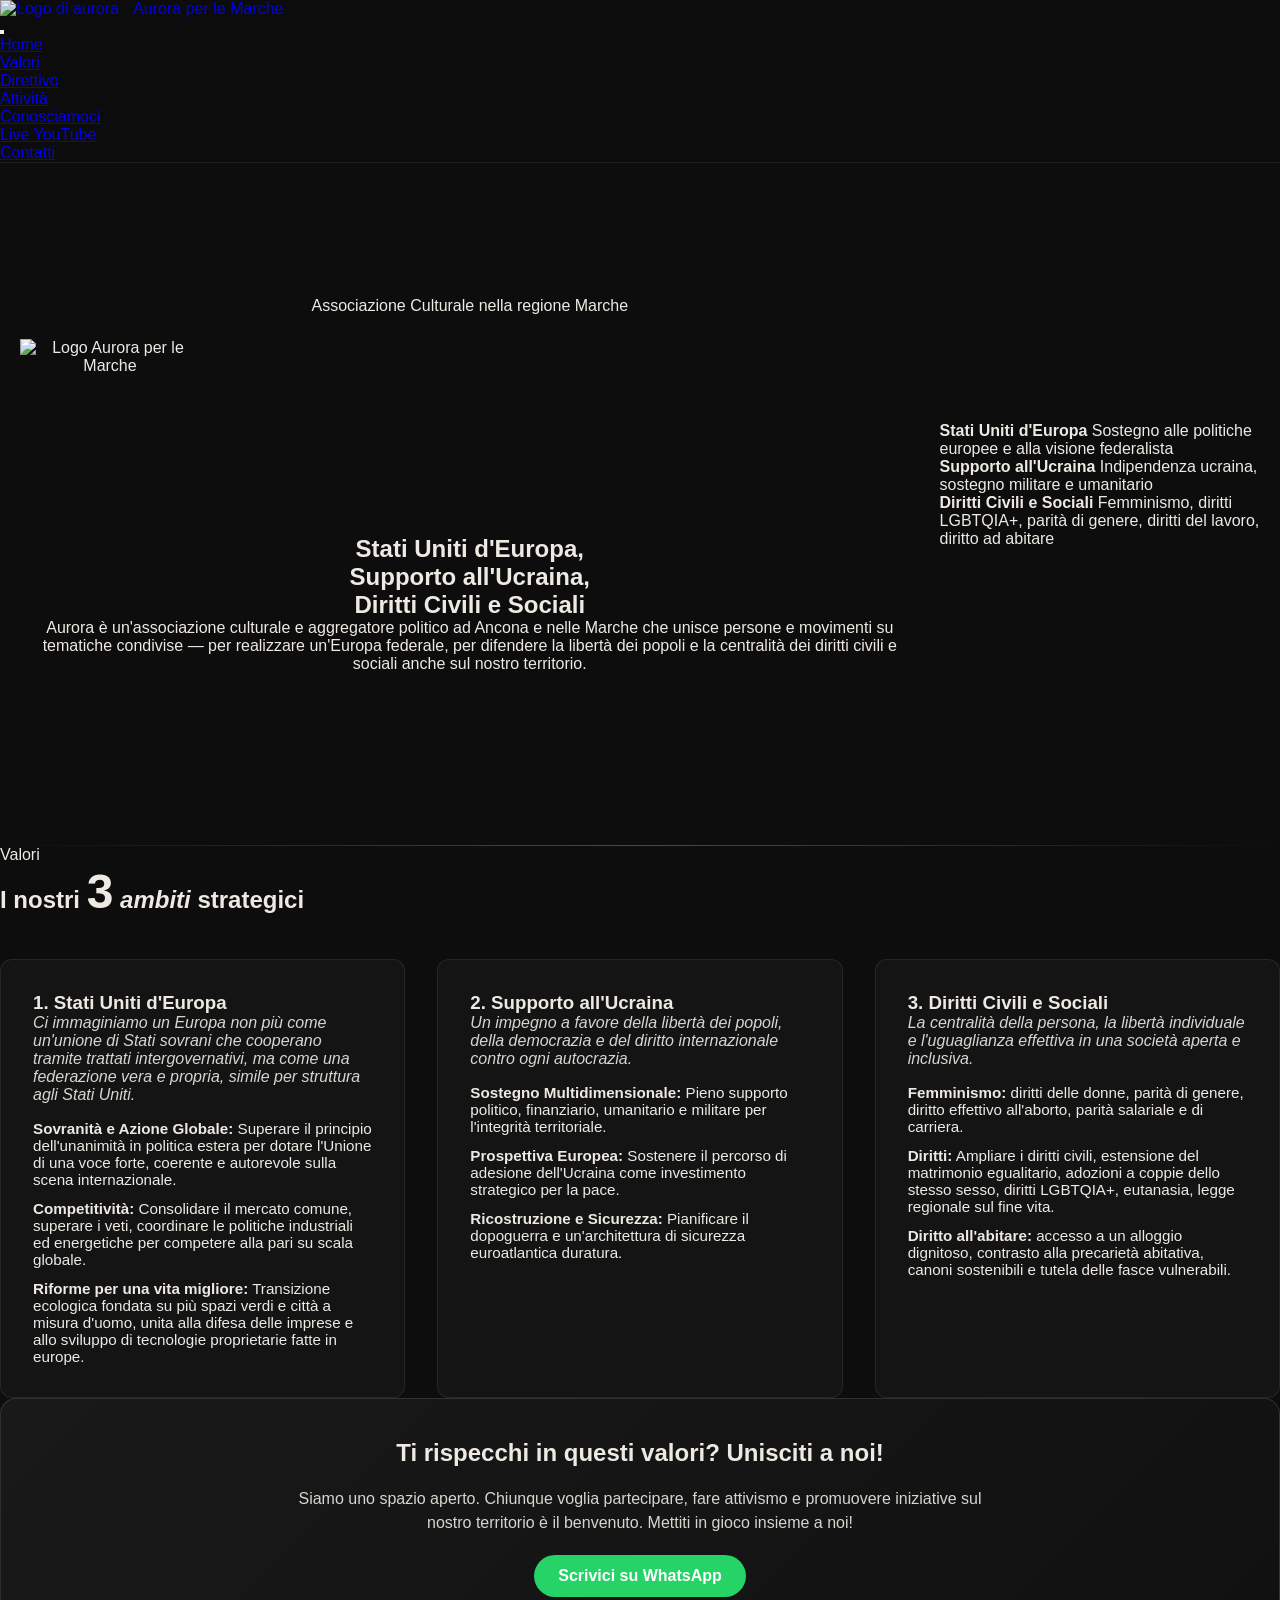
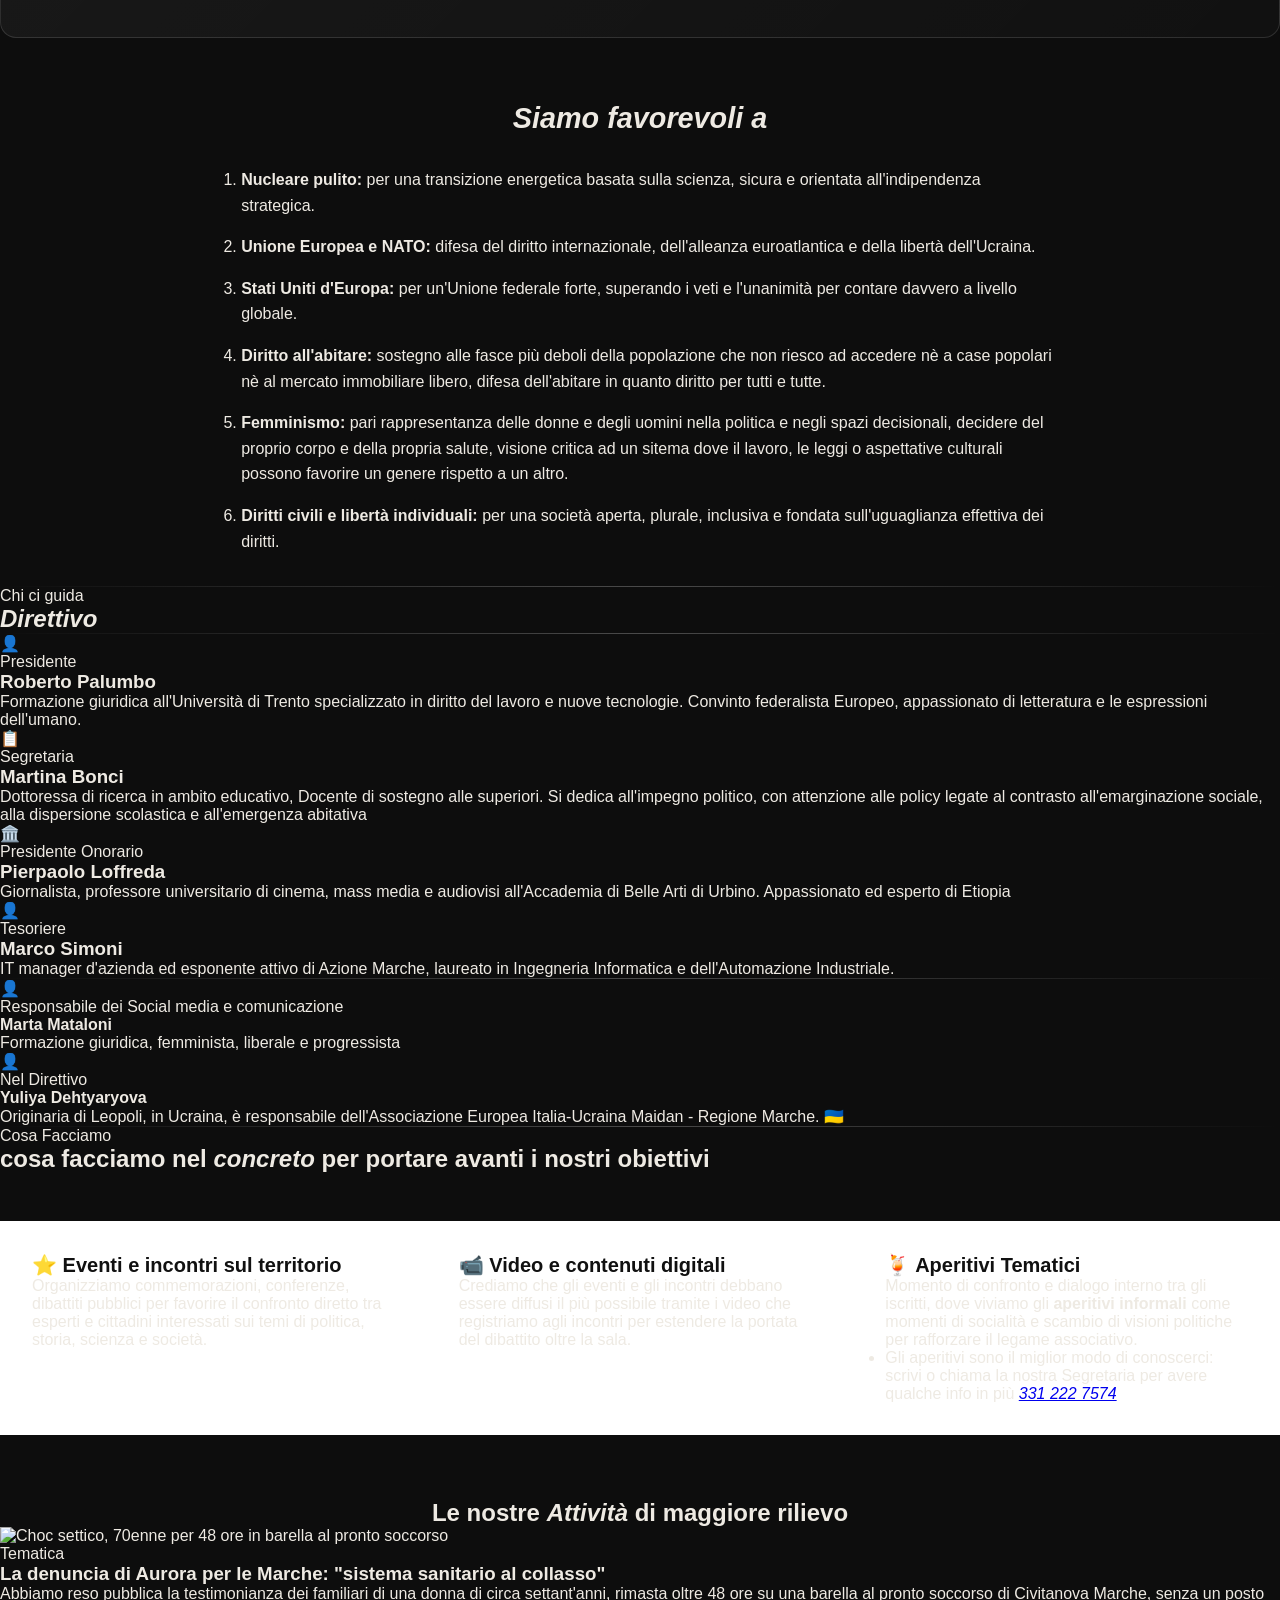
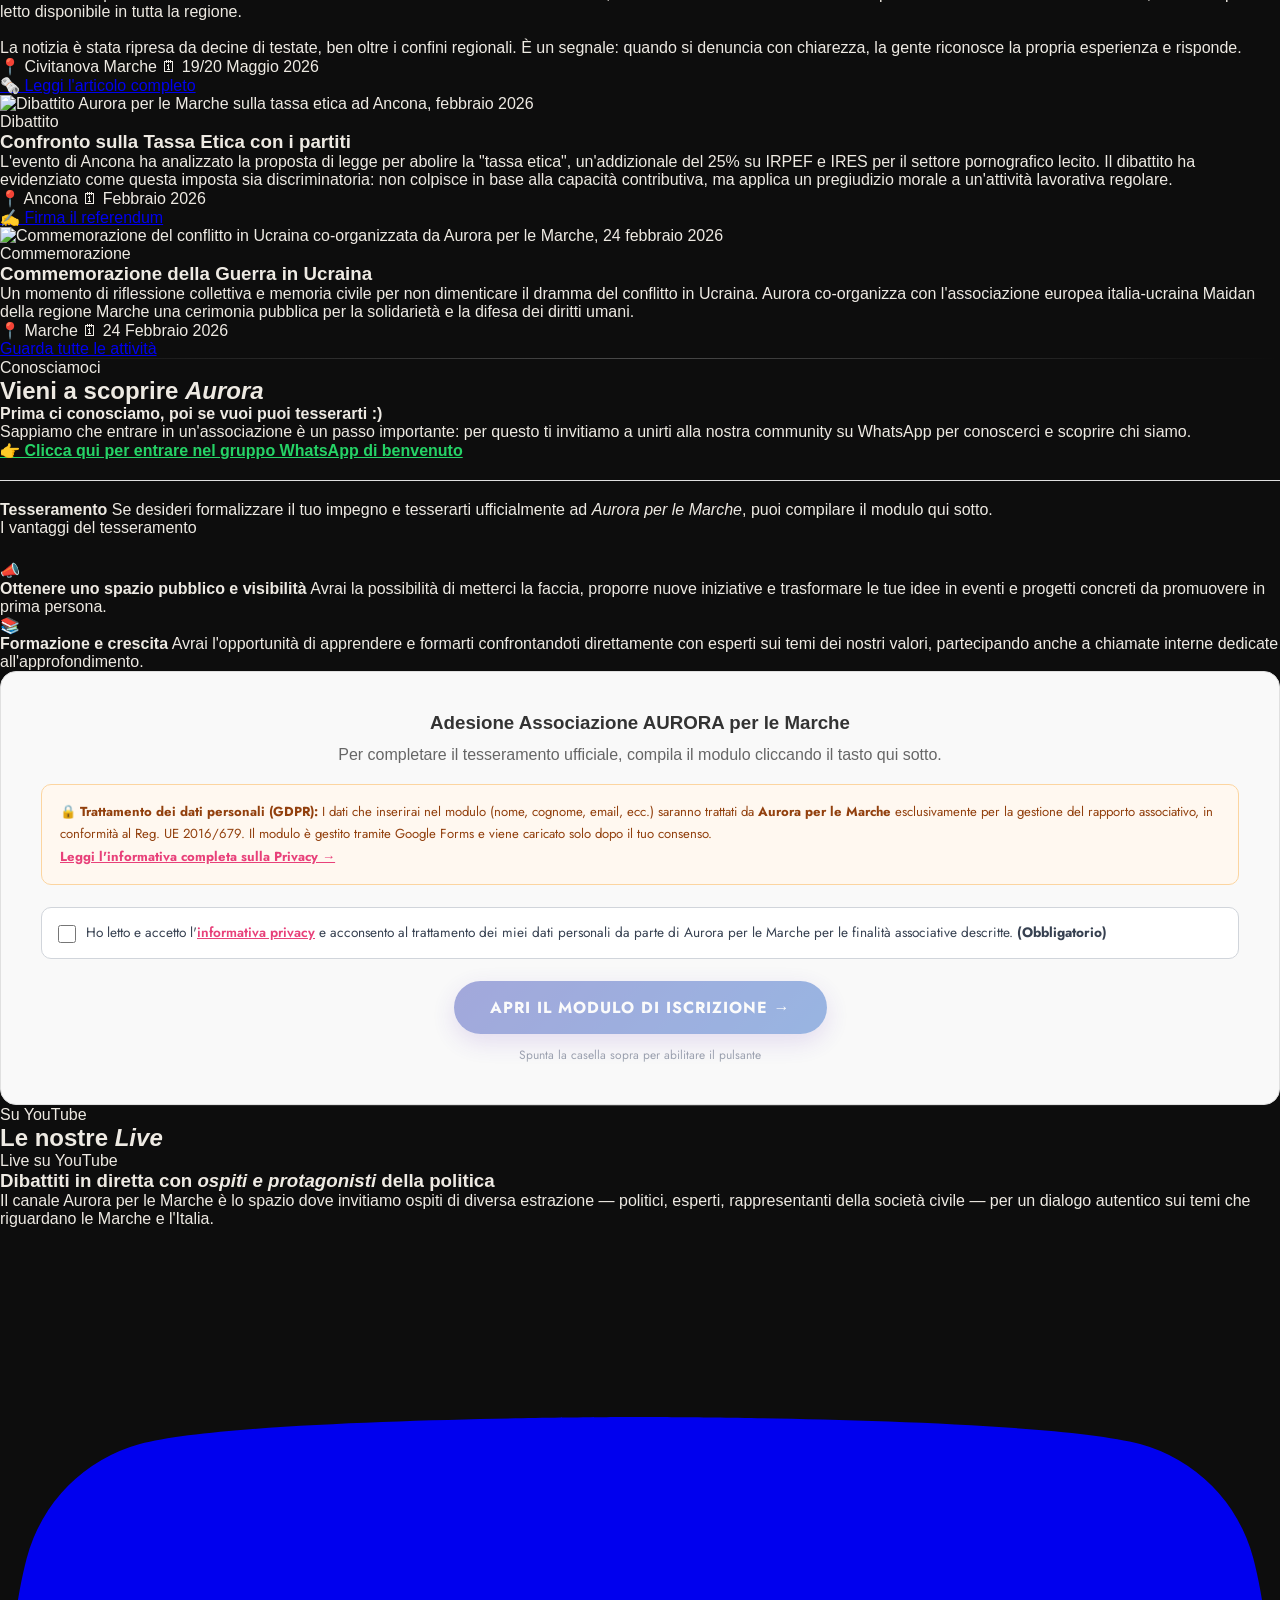
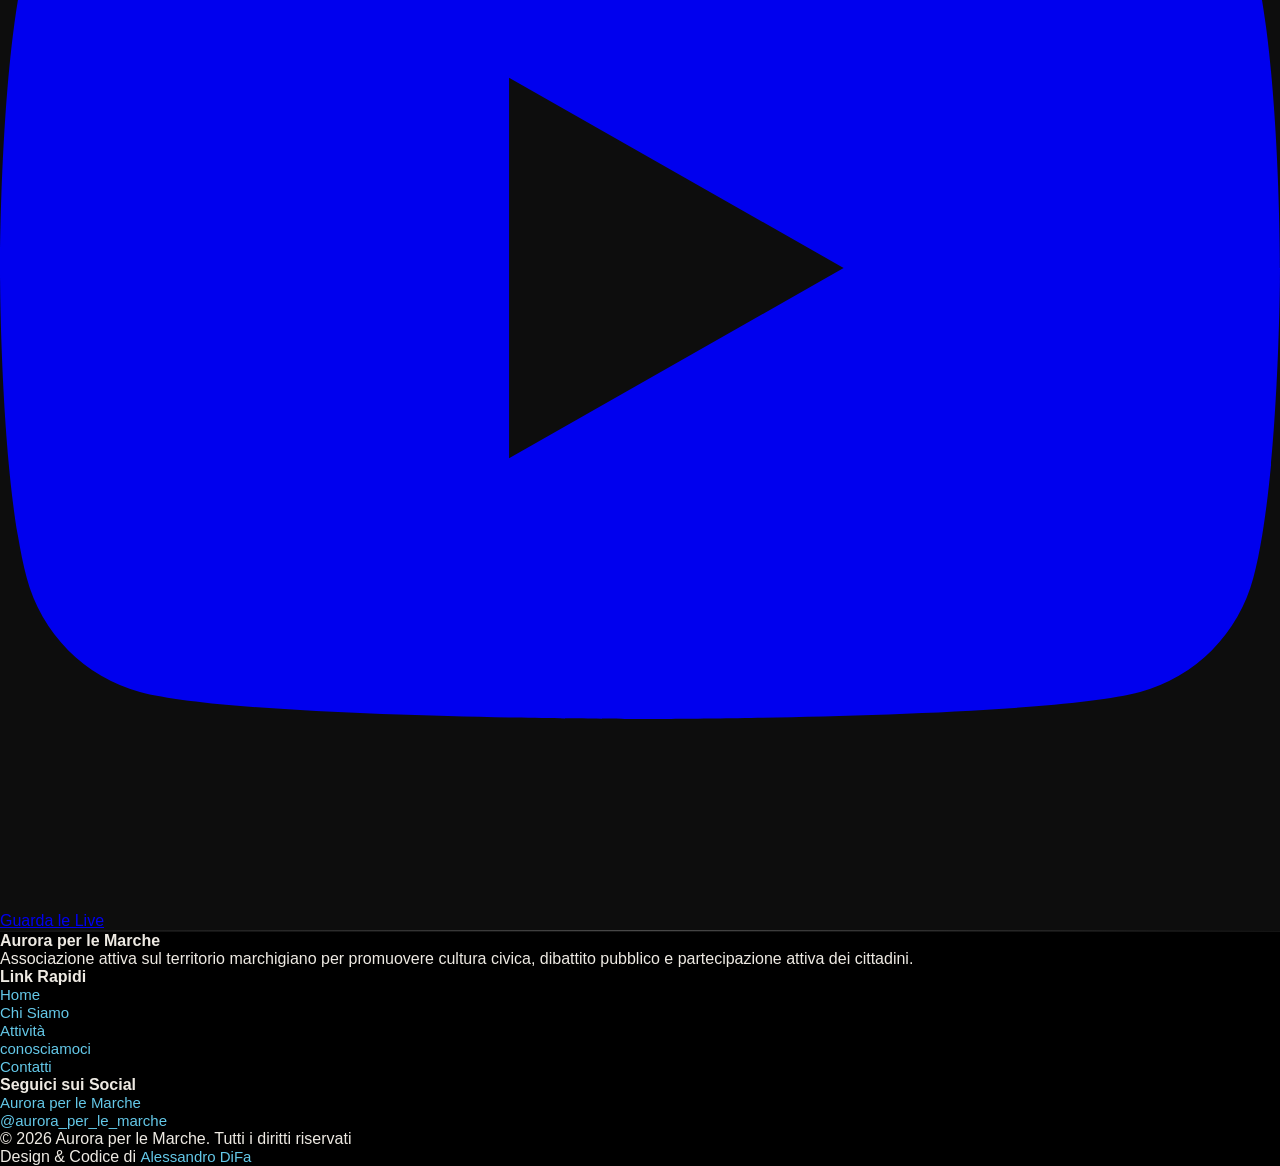
==== commit 66ebff5e: "Add files via upload" ====
--- a/index.html
+++ b/index.html
@@ -1,597 +1,799 @@
 <!DOCTYPE html>
-<html lang="it">
+<html lang="it" prefix="og: https://ogp.me/ns#">
 <head>
-    <meta charset="UTF-8">
-    <meta name="viewport" content="width=device-width, initial-scale=1.0">
-    <title>Conero Surf Club</title>
-
-<link rel="icon" type="image/x-icon" href="/favicon.ico">
-<link rel="shortcut icon" href="/favicon.ico">
-
-<script type="application/ld+json">
-{
-  "@context": "https://schema.org",
-  "@type": "SportsClub",
-  "name": "Conero Surf Club",
-  "alternateName": "Conero Surf Club Associazione",
-  "description": "Associazione culturale, sociale e sportiva dedicata alla tutela del territorio della costa del Conero, alla comunità e alla valorizzazione della cultura del mare e dei valori del surf.",
-  "url": "https://www.conerosurfclub.it/",
-  "logo": "https://www.conerosurfclub.it/img/conero_surf_club_logo.png",
-  "image": "https://www.conerosurfclub.it/img/conero_surf_club_logo.png",
-  "address": {
-    "@type": "PostalAddress",
-    "addressLocality": "Ancona",
-    "addressRegion": "Marche",
-    "addressCountry": "IT"
-  },
-  "areaServed": [
-    { "@type": "Place", "name": "Ancona" },
-    { "@type": "Place", "name": "Portonovo" },
-    { "@type": "Place", "name": "Conero" },
-    { "@type": "AdministrativeArea", "name": "Marche" }
-  ],
-  "sameAs": [
-    "https://www.instagram.com/conerosurfclub"
-  ]
-}
-</script>
-
-<!-- Stili -->
-    <link rel="preconnect" href="https://fonts.googleapis.com">
-    <link rel="preconnect" href="https://fonts.gstatic.com" crossorigin>
-    <link href="https://fonts.googleapis.com/css2?family=Anton&family=Barlow+Condensed:wght@700&family=Roboto:wght@300;400;500&display=swap" rel="stylesheet">    
-    <link rel="stylesheet" href="style.css">
-
-
-
-    
+  <meta charset="UTF-8">
+  <meta name="viewport" content="width=device-width, initial-scale=1.0">
+
+  <link rel="icon" type="image/x-icon" href="/img/logo-aurora-per-le-marche.ico">
+  <link rel="shortcut icon" href="/img/logo-aurora-per-le-marche.ico">
+
+  <!-- SEO -->
+  <title>Aurora per le Marche – Associazione Culturale Ancona | Europa, Diritti e Ucraina</title>
+  <meta name="description" content="Associazione culturale e politica di ispirazione liberale e progressista ad Ancona e nelle Marche. Promuoviamo federalismo europeo, supporto all'Ucraina, diritti civili e democrazia.">
+  <meta name="keywords" content="associazione culturale Ancona, associazione culturale Marche, federalismo europeo Marche, supporto Ucraina Ancona, diritti civili Marche, centrosinistra liberale Ancona, Aurora Marche, Renew Europe">
+  <meta name="author" content="Aurora per le Marche">
+  <meta name="robots" content="index, follow">
+  <link rel="canonical" href="https://www.auroraperlemarche.eu/">
+
+  <!-- Open Graph -->
+  <meta property="og:type" content="website">
+  <meta property="og:locale" content="it_IT">
+  <meta property="og:site_name" content="Aurora per le Marche">
+  <meta property="og:title" content="Aurora per le Marche – Associazione Culturale Ancona">
+  <meta property="og:description" content="Associazione liberale e progressista nelle Marche. Ci battiamo per l'Europa, i diritti civili e il supporto all'Ucraina ad Ancona e in tutta la regione.">
+  <meta property="og:url" content="https://www.auroraperlemarche.eu/">
+  <meta property="og:image" content="https://www.auroraperlemarche.eu/og-image.jpg">
+  <meta property="og:image:width" content="1200">
+  <meta property="og:image:height" content="630">
+  <meta property="og:image:alt" content="Aurora per le Marche – Associazione Culturale">
+
+  <!-- Dati strutturati -->
+  <script type="application/ld+json">
+  {
+    "@context": "https://schema.org",
+    "@type": "Organization",
+    "name": "Aurora per le Marche",
+    "alternateName": "Associazione Aurora Marche",
+    "description": "Associazione culturale e politica nelle Marche di ispirazione liberale e progressista che promuove il federalismo europeo, i diritti civili, la libertà e il supporto all'Ucraina.",
+    "url": "https://www.auroraperlemarche.eu/",
+    "logo": "https://www.auroraperlemarche.eu/img/logo-aurora-per-le-marche.jpg",
+    "image": "https://www.auroraperlemarche.eu/img/logo-aurora-per-le-marche.jpg",
+    "telephone": "+393312227574",
+    "address": {
+      "@type": "PostalAddress",
+      "addressLocality": "Ancona",
+      "addressRegion": "Marche",
+      "addressCountry": "IT"
+    },
+    "areaServed": {
+      "@type": "AdministrativeArea",
+      "name": "Marche"
+    },
+    "sameAs": [
+      "https://www.instagram.com/aurora_per_le_marche",
+      "https://www.facebook.com/auroraperlemarche"
+    ],
+    "member": [
+      { "@type": "Person", "name": "Roberto Palumbo", "jobTitle": "Presidente" },
+      { "@type": "Person", "name": "Martina Bonci", "jobTitle": "Segretario" }
+    ]
+  }
+  </script>
+
+  <!-- Font -->
+  <link rel="preconnect" href="https://fonts.googleapis.com">
+  <link rel="preconnect" href="https://fonts.gstatic.com" crossorigin>
+  <link href="https://fonts.googleapis.com/css2?family=Playfair+Display:ital,wght@0,400;0,700;0,900;1,400&family=Jost:wght@300;400;500;600&display=swap" rel="stylesheet">
+
+  <!-- Stile -->
+  <link rel="stylesheet" href="style.css?v=2">
+
+  <!-- Fix mobile (Instagram in-app browser incluso) -->
+  <style>
+    html, body { max-width: 100%; overflow-x: hidden; }
+    img, video, iframe, svg { max-width: 100%; }
+    /* il titolo hero non andava mai a capo e sforava lo schermo */
+    h1 { white-space: normal !important; overflow-wrap: break-word; }
+    .navbar { -webkit-backdrop-filter: blur(12px); }
+
+    /* Logo tra l'etichetta e il titolo (multiply = il bianco del jpg sparisce sullo sfondo) */
+    .hero-logo {
+      display: block; width: 180px; height: auto; margin: 1.5rem 0 1rem;
+      mix-blend-mode: multiply;
+    }
+    @media (max-width: 900px) {
+      .hero-logo { width: 130px; margin: 1.25rem 0 .75rem; }
+    }
+
+    @media (max-width: 900px) {
+      /* Hamburger */
+      .menu-toggle {
+        display: flex !important; flex-direction: column; align-items: center; justify-content: center;
+        gap: 5px; width: 44px; height: 44px; padding: 0; z-index: 1002;
+        -webkit-tap-highlight-color: transparent;
+      }
+      .menu-toggle .bar { width: 25px; height: 3px; background-color: var(--dark, #333); border-radius: 2px; transition: .3s; }
+      .menu-toggle.active .bar:nth-child(1) { transform: translateY(8px) rotate(45deg); }
+      .menu-toggle.active .bar:nth-child(2) { opacity: 0; }
+      .menu-toggle.active .bar:nth-child(3) { transform: translateY(-8px) rotate(-45deg); }
+
+      /* Menu a tendina */
+      .nav-links {
+        position: absolute; top: 70px; left: 0; width: 100%; z-index: 1001;
+        flex-direction: column; align-items: stretch; gap: 0; margin: 0; padding: 0;
+        background: #fff; box-shadow: 0 20px 40px rgba(0,0,0,.08);
+        max-height: calc(100vh - 70px); overflow-y: auto;
+        opacity: 0; visibility: hidden; transform: translateY(-10px);
+        transition: opacity .3s, visibility .3s, transform .3s;
+      }
+      .nav-links.active { opacity: 1; visibility: visible; transform: none; }
+      .nav-links li { width: 100%; text-align: left; border-bottom: 1px solid rgba(0,0,0,.06); }
+      .nav-links a {
+        display: block; width: 100%; padding: 1.1rem 1.5rem; font-size: .95rem; font-weight: 600;
+        letter-spacing: 1.5px; text-transform: uppercase; color: var(--dark, #111827);
+      }
+      .nav-links a::after { display: none; }
+
+      /* Padding eccessivi su schermi piccoli (stili inline) */
+      .valore-card, .partecipa-banner, .form-container { padding: 1.25rem !important; }
+      #privacy-modal > div { padding: 40px 20px 24px !important; }
+    }
+  </style>
 </head>
+
 <body>
 
-<nav id="mainNav">
-  <div class="nav-top">
-    <a href="#home" class="nav-logo">
-      <img src="img/conero_surf_club_logo.png" alt="Logo" />
-      <div class="nav-logo-text">
-        Conero Surf Club
-        <span class="nav-logo-sub"></span>
-      </div>
+<!-- NAV -->
+<nav class="navbar" aria-label="Navigazione principale">
+  <a href="#home" class="nav-logo" aria-label="Aurora per le Marche – Home">
+    <div class="logo-circle" aria-hidden="true">
+      <img src="img/aurora_per_le_marche_logo.jpg" alt="Logo di aurora">
+    </div>
+    <div class="nav-brand">Aurora <span>per le Marche</span></div>
+  </a>
+
+  <!-- Pulsante Hamburger per Mobile -->
+  <button class="menu-toggle" aria-label="Apri menu" aria-expanded="false">
+    <span class="bar"></span>
+    <span class="bar"></span>
+    <span class="bar"></span>
+  </button>
+
+  <!-- Lista dei Link -->
+  <ul class="nav-links" role="list">
+    <li><a href="#home">Home</a></li>
+    <!-- <li><a href="#chi-siamo">Chi Siamo</a></li> -->
+    <li><a href="#valori">Valori</a></li>
+    <li><a href="#direttivo">Direttivo</a></li>
+    <li><a href="#attivita">Attività</a></li>
+    <li><a href="#conosciamoci">Conosciamoci</a></li>
+    <li><a href="#live">Live YouTube</a></li>
+    <li><a href="#contatti">Contatti</a></li>
+  </ul>
+</nav>
+
+
+<!-- HOME -->
+<section id="home" aria-label="Intestazione principale">
+  <div class="hero-bg" aria-hidden="true"></div>
+  <div class="orb2 hero-orb" aria-hidden="true"></div>
+
+  <div class="hero-content">
+    <div class="hero-tag" aria-hidden="true">Associazione Culturale nella regione Marche</div>
+    <img class="hero-logo" src="img/aurora_per_le_marche_logo.jpg" alt="Logo Aurora per le Marche" width="180" height="180">
+    <h1>Stati Uniti d'Europa,<br>Supporto all'Ucraina,<br>Diritti Civili e Sociali</h1>
+    <p class="hero-desc">
+      Aurora è un'associazione culturale e aggregatore politico ad Ancona e nelle Marche che unisce persone e movimenti su tematiche condivise — per realizzare un'Europa federale, per difendere la libertà dei popoli e la centralità dei diritti civili e sociali anche sul nostro territorio.
+    </p>
+  </div>
+
+  <div class="hero-values" aria-label="Valori fondanti">
+    <div class="value-pill">
+      <strong>Stati Uniti d'Europa</strong>
+      Sostegno alle politiche europee e alla visione federalista
+    </div>
+    <div class="value-pill">
+      <strong>Supporto all'Ucraina</strong>
+      Indipendenza ucraina, sostegno militare e umanitario
+    </div>
+    <div class="value-pill">
+      <strong>Diritti Civili e Sociali</strong>
+      Femminismo, diritti LGBTQIA+, parità di genere, diritti del lavoro, diritto ad abitare
+    </div>
+  </div>
+</section>
+
+<hr class="section-divider">
+
+
+<!-- VALORI / AMBITI PROGRAMMATICI -->
+<section id="valori" aria-labelledby="valori-title">
+  <div class="section-header" style="margin-bottom: 2.5rem;">
+    <div class="section-label" aria-hidden="true">Valori</div>
+    <h2 id="valori-title">I nostri <span style="font-size: 2em;">3</span> <em>ambiti</em> strategici</h2>
+  </div>
+
+  <div class="valori-grid" style="display: grid; grid-template-columns: repeat(auto-fit, minmax(min(100%, 300px), 1fr)); gap: 2rem;">
+
+    <!-- 1. Dimensione Europea -->
+    <div class="valore-card" style="background: rgba(255,255,255,0.03); border: 1px solid rgba(255,255,255,0.08); padding: 2rem; border-radius: 12px;">
+      <h3 style="">1. Stati Uniti d'Europa</h3>
+      <p style="font-style: italic; margin-bottom: 1rem; opacity: 0.9;">
+        Ci immaginiamo un Europa non più come un'unione di Stati sovrani che cooperano tramite trattati intergovernativi, ma come una federazione vera e propria, simile per struttura agli Stati Uniti.
+      </p>
+      <ul style="list-style-type: none; padding: 0; display: flex; flex-direction: column; gap: 0.75rem; font-size: 0.95rem;">
+        <li><strong>Sovranità e Azione Globale:</strong> Superare il principio dell'unanimità in politica estera per dotare l'Unione di una voce forte, coerente e autorevole sulla scena internazionale.</li>
+        <li><strong>Competitività:</strong> Consolidare il mercato comune, superare i veti, coordinare le politiche industriali ed energetiche per competere alla pari su scala globale.</li>
+        <li><strong>Riforme per una vita migliore:</strong> Transizione ecologica fondata su più spazi verdi e città a misura d'uomo, unita alla difesa delle imprese e allo sviluppo di tecnologie proprietarie fatte in europe.</li>
+      </ul>
+    </div>
+
+    <!-- 2. Supporto all'Ucraina -->
+    <div class="valore-card" style="background: rgba(255,255,255,0.03); border: 1px solid rgba(255,255,255,0.08); padding: 2rem; border-radius: 12px;">
+      <h3 style="">2. Supporto all'Ucraina</h3>
+      <p style="font-style: italic; margin-bottom: 1rem; opacity: 0.9;">
+        Un impegno a favore della libertà dei popoli, della democrazia e del diritto internazionale contro ogni autocrazia.
+      </p>
+      <ul style="list-style-type: none; padding: 0; display: flex; flex-direction: column; gap: 0.75rem; font-size: 0.95rem;">
+        <li><strong>Sostegno Multidimensionale:</strong> Pieno supporto politico, finanziario, umanitario e militare per l'integrità territoriale.</li>
+        <li><strong>Prospettiva Europea:</strong> Sostenere il percorso di adesione dell'Ucraina come investimento strategico per la pace.</li>
+        <li><strong>Ricostruzione e Sicurezza:</strong> Pianificare il dopoguerra e un'architettura di sicurezza euroatlantica duratura.</li>
+      </ul>
+    </div>
+
+    <!-- 3. Diritti Civili -->
+    <div class="valore-card" style="background: rgba(255,255,255,0.03); border: 1px solid rgba(255,255,255,0.08); padding: 2rem; border-radius: 12px;">
+      <h3 style="">3. Diritti Civili e Sociali</h3>
+      <p style="font-style: italic; margin-bottom: 1rem; opacity: 0.9;">
+        La centralità della persona, la libertà individuale e l'uguaglianza effettiva in una società aperta e inclusiva.
+      </p>
+      <ul style="list-style-type: none; padding: 0; display: flex; flex-direction: column; gap: 0.75rem; font-size: 0.95rem;">
+        <li><strong>Femminismo:</strong> diritti delle donne, parità di genere, diritto effettivo all'aborto, parità salariale e di carriera.</li>
+        <li><strong>Diritti:</strong> Ampliare i diritti civili, estensione del matrimonio egualitario, adozioni a coppie dello stesso sesso, diritti LGBTQIA+, eutanasia, legge regionale sul fine vita.</li>
+        <li><strong>Diritto all'abitare:</strong> accesso a un alloggio dignitoso, contrasto alla precarietà abitativa, canoni sostenibili e tutela delle fasce vulnerabili.</li>
+      </ul>
+    </div>
+
+  </div>
+
+  <!-- BOX ATTIVISMO / PARTECIPAZIONE -->
+  <div class="partecipa-banner" style="background: linear-gradient(135deg, rgba(255,255,255,0.05), rgba(255,255,255,0.02)); border: 1px solid rgba(255,255,255,0.12); padding: 2.5rem; border-radius: 16px; text-align: center; display: flex; flex-direction: column; align-items: center; gap: 1.25rem;">
+    <h3 style="margin: 0; font-size: 1.5rem;">Ti rispecchi in questi valori? Unisciti a noi!</h3>
+    <p style="max-width: 700px; margin: 0; opacity: 0.9; font-size: 1rem; line-height: 1.5;">
+      Siamo uno spazio aperto. Chiunque voglia partecipare, fare attivismo e promuovere iniziative sul nostro territorio è il benvenuto. Mettiti in gioco insieme a noi!
+    </p>
+    <a href="https://wa.me/393312227574" target="_blank" rel="noopener noreferrer"
+       style="display: inline-flex; align-items: center; gap: 0.5rem; background: #25D366; color: #fff; padding: 0.75rem 1.5rem; border-radius: 50px; font-weight: bold; text-decoration: none; transition: opacity 0.2s;">
+      Scrivici su WhatsApp
     </a>
-    <button class="hamburger" id="ham" onclick="toggleMenu()" aria-label="Menu">
-      <span></span><span></span><span></span>
-    </button>
-  </div>
-  <div class="nav-bar" id="navBar">
-    <a href="#home"       data-s="home">Home</a>
-    <a href="#chi-siamo"  data-s="chi-siamo">Chi Siamo</a>
-    <a href="#manifesto"  data-s="manifesto">Manifesto</a>
-    <a href="#eventi"     data-s="eventi">Eventi</a>
-    <a href="#blog"       data-s="blog">Blog</a>
-    <a href="#gallery"    data-s="gallery">Gallery</a>
-    <a href="#doc-faq"    data-s="doc-faq">Tesseramento & FAQ</a>
-    <a href="#contatti"   data-s="contatti">Contatti</a>
-    <a href="#donazioni"  class="cta-donazioni">Donazioni</a> 
-  </div>
-    <div class="mobile-menu" id="mobileMenu">
-    <a href="#home"       onclick="closeMenu()">Home</a>
-    <a href="#chi-siamo"  onclick="closeMenu()">Chi Siamo</a>
-    <a href="#manifesto"  onclick="closeMenu()">Manifesto</a>
-    <a href="#eventi"     onclick="closeMenu()">Eventi</a>
-    <a href="#blog"       onclick="closeMenu()">Blog</a>
-    <a href="#gallery"    onclick="closeMenu()">Gallery</a>
-    <a href="#doc-faq"    onclick="closeMenu()">Tesseramento & FAQ</a>
-    <a href="#contatti"   onclick="closeMenu()">Contatti</a>
-    <a href="#donazioni"  class="cta-donazioni" onclick="closeMenu()">Donazioni</a> 
-  </div>
-</nav>
-
-<section id="home">
-  <div class="hero-bg">
-    <img src="img/2_conero_surf_vela.jpeg" alt="">
-  </div>
-  <div class="hero-overlay"></div>
-  <div class="hero-content">
-    <p class="hero-est">Riviera del Conero · Est. 2026</p>
-    <img src="img/conero surf club3-Photoroom.png" alt="Conero Surf Club" class="surf-logo">
-    <p class="hero-sub">RIDE.LIVE.PROTECT.SHARE</p>
+  </div>
+
+  <!-- SEZIONE LISTA SEMPLICE E CENTRATA -->
+  <div class="section-header" style="text-align: center; margin-top: 5%;">
+    <h2 id="pro-title" style="font-size: 1.8rem;"><em>Siamo favorevoli a</em></h2>
+  </div>
+
+  <div style="max-width: 900px; margin: 0 auto; padding: 2rem; border-radius: 12px;">
+    <ol style="margin: 0; padding-left: 1.2rem; display: flex; flex-direction: column; gap: 1rem; font-size: 1rem; line-height: 1.6;">
+      <li><strong>Nucleare pulito:</strong> per una transizione energetica basata sulla scienza, sicura e orientata all'indipendenza strategica.</li>
+      <li><strong>Unione Europea e NATO:</strong> difesa del diritto internazionale, dell'alleanza euroatlantica e della libertà dell'Ucraina.</li>
+      <li><strong>Stati Uniti d'Europa:</strong> per un'Unione federale forte, superando i veti e l'unanimità per contare davvero a livello globale.</li>
+      <li><strong>Diritto all'abitare:</strong> sostegno alle fasce più deboli della popolazione che non riesco ad accedere nè a case popolari nè al mercato immobiliare libero, difesa dell'abitare in quanto diritto per tutti e tutte.</li>
+      <li><strong>Femminismo:</strong> pari rappresentanza delle donne e degli uomini nella politica e negli spazi decisionali, decidere del proprio corpo e della propria salute, visione critica ad un sitema dove il lavoro, le leggi o aspettative culturali possono favorire un genere rispetto a un altro.</li>
+      <li><strong>Diritti civili e libertà individuali:</strong> per una società aperta, plurale, inclusiva e fondata sull'uguaglianza effettiva dei diritti.</li>
+    </ol>
   </div>
 </section>
 
-<div id="chi-siamo">
-  <div class="container">
-    <span class="label">La nostra storia</span>
-    <h2 class="big-title">Chi<br>Siamo</h2>
-    
-    <div class="chi-layout">
-      <div class="chi-text">
-        <div class="subsection">
-          <h3>La Nostra Identità</h3>
-          <p>Il Conero Surf Club è un'associazione culturale e sociale nata dalla passione per il mare e dalla volontà di creare uno spazio dove la comunità possa condividere valori di rispetto, sostenibilità e consapevolezza ambientale.</p>
-          <p style="margin-top:16px">Non siamo un'associazione sportiva dilettantistica. Il nostro obiettivo è puramente sociale e culturale: vogliamo valorizzare il territorio del Conero, preservare la memoria della tradizione del surf, promuovere la consapevolezza ambientale e costruire una comunità inclusiva e consapevole.</p>
+<hr class="section-divider">
+
+
+<!-- DIRETTIVO -->
+<section id="direttivo" aria-labelledby="direttivo-title">
+  <div class="direttivo-header">
+    <div class="section-label" aria-hidden="true">Chi ci guida</div>
+    <h2 id="direttivo-title"><em>Direttivo</em></h2>
+  </div>
+
+  <hr class="section-divider">
+
+  <!-- CARICHE -->
+  <div class="board-grid">
+
+    <article class="board-card presidente">
+      <div class="board-avatar">
+        <img src="img/roberto-palumbo-presidente-aurora.avif"
+             alt="Roberto Palumbo, Presidente di Aurora per le Marche"
+             width="90" height="90"
+             onerror="this.outerHTML='👤'">
+      </div>
+      <span class="board-role">Presidente</span>
+      <h3>Roberto Palumbo</h3>
+      <p>Formazione giuridica all'Università di Trento specializzato in diritto del lavoro e nuove tecnologie. Convinto federalista Europeo, appassionato di letteratura e le espressioni dell'umano.</p>
+    </article>
+
+    <article class="board-card segretario">
+      <div class="board-avatar">
+        <img src="img/martina-bonci-segretaria-aurora.avif"
+             alt="Martina Bonci, Segretaria di Aurora per le Marche"
+             width="90" height="90"
+             onerror="this.outerHTML='📋'">
+      </div>
+      <span class="board-role">Segretaria</span>
+      <h3>Martina Bonci</h3>
+      <p>Dottoressa di ricerca in ambito educativo, Docente di sostegno alle superiori. Si dedica all'impegno politico, con attenzione alle policy legate al contrasto all'emarginazione sociale, alla dispersione scolastica e all'emergenza abitativa</p>
+    </article>
+
+    <article class="board-card onorario">
+      <div class="board-avatar">
+        <img src="img/pierpaolo-loffreda-presidente-onorario-aurora.avif"
+             alt="Pierpaolo Loffreda, Presidente Onorario di Aurora per le Marche"
+             width="90" height="90"
+             onerror="this.outerHTML='🏛️'">
+      </div>
+      <span class="board-role">Presidente Onorario</span>
+      <h3>Pierpaolo Loffreda</h3>
+      <p>Giornalista, professore universitario di cinema, mass media e audiovisi all'Accademia di Belle Arti di Urbino. Appassionato ed esperto di Etiopia</p>
+    </article>
+
+    <article class="board-card tesoriere">
+      <div class="board-avatar">
+        <img src="img/marco-simoni-direttivo-aurora.avif"
+             alt="Membro del Direttivo di Aurora per le Marche"
+             width="90" height="90"
+             onerror="this.outerHTML='👤'">
+      </div>
+      <span class="board-role">Tesoriere</span>
+      <h3>Marco Simoni</h3>
+      <p>IT manager d'azienda ed esponente attivo di Azione Marche, laureato in Ingegneria Informatica e dell'Automazione Industriale.</p>
+    </article>
+
+  </div>
+
+  <!-- DIVISORE -->
+  <div class="members-divider">
+    <span></span>
+  </div>
+
+  <hr class="section-divider">
+
+  <!-- MEMBRI SENZA CARICA -->
+  <div class="board-grid-members">
+
+    <article class="board-card-member">
+      <div class="board-avatar-sm">
+        <img src="img/marta-mataloni-social-media-manager.avif"
+             alt="Membro Responsabile dei Social media e comunicazione"
+             width="72" height="72"
+             onerror="this.outerHTML='👤'">
+      </div>
+      <span class="member-role-label">Responsabile dei Social media e comunicazione</span>
+      <h4>Marta Mataloni</h4>
+      <p>Formazione giuridica, femminista, liberale e progressista</p>
+    </article>
+
+    <article class="board-card-member">
+      <div class="board-avatar-sm">
+        <img src="img/yulia-direttivo-aurora.avif"
+             alt="Membro del Direttivo di Aurora per le Marche"
+             width="72" height="72"
+             onerror="this.outerHTML='👤'">
+      </div>
+      <span class="member-role-label">Nel Direttivo</span>
+      <h4>Yuliya Dehtyaryova</h4>
+      <p>Originaria di Leopoli, in Ucraina, è responsabile dell'Associazione Europea Italia-Ucraina Maidan - Regione Marche. 🇺🇦</p>
+    </article>
+
+
+
+  <!--   <article class="board-card-member">
+      <div class="board-avatar-sm">
+        <img src="img/emanuele-martinelli-direttivo-aurora-tesoriere.avif"
+             alt=""
+             width="72" height="72"
+             onerror="this.outerHTML='👤'">
+      </div>
+      <span class="member-role-label">Co-fondatore di Aurora</span>
+      <h4>Emanuele Merio Martinelli</h4>
+      <p>Liberale e Radicale, predica l'Amore ed il primato del Diritto. Considera Ernesto Rossi il suo capostipete ideale.</p>
+    </article>
+    --> 
+  </div>
+</section>
+
+<hr class="section-divider">
+
+
+
+<section id="attivita" aria-labelledby="attivita-title">
+  <div class="attivita-header">
+    <div class="section-label" aria-hidden="true">Cosa Facciamo</div>
+    <h2>cosa facciamo nel <em>concreto</em> per portare avanti i nostri obiettivi</h2>
+  </div>
+
+  <div class="attivita-grid" style="display: grid; grid-template-columns: repeat(auto-fit, minmax(min(100%, 280px), 1fr)); margin-top: 3rem;">
+
+    <!-- Eventi e incontri sul territorio -->
+    <div class="attivita-card" style="padding: 2rem; background: var(--bg-card, #fff)">
+      <h3 style="font-size: 1.25rem; color: var(--heading, #111);">⭐ Eventi e incontri sul territorio</h3>
+      <p>
+        Organizziamo commemorazioni, conferenze, dibattiti pubblici per favorire il confronto diretto tra esperti e cittadini interessati sui temi di politica, storia, scienza e società.
+      </p>
+    </div>
+
+    <!-- Video e contenuti digitali -->
+    <div class="attivita-card" style="padding: 2rem; background: var(--bg-card, #fff)">
+      <h3 style="font-size: 1.25rem; color: var(--heading, #111);">📹 Video e contenuti digitali</h3>
+      <p>
+        Crediamo che gli eventi e gli incontri debbano essere diffusi il più possibile tramite i video che registriamo agli incontri per estendere la portata del dibattito oltre la sala.
+      </p>
+    </div>
+
+    <!-- Aperitivi tematici -->
+    <div class="attivita-card" style="padding: 2rem; background: var(--bg-card, #fff)">
+      <h3 style="font-size: 1.25rem; color: var(--heading, #111);">🍹 Aperitivi Tematici</h3>
+      <p>
+        Momento di confronto e dialogo interno tra gli iscritti, dove viviamo gli <strong>aperitivi informali</strong> come momenti di socialità e scambio di visioni politiche per rafforzare il legame associativo.
+      </p>
+      <ul>
+        <li>Gli aperitivi sono il miglior modo di conoscerci: scrivi o chiama la nostra Segretaria per avere qualche info in più <a href="tel:+393312227574"><em>331 222 7574</em></a></li>
+      </ul>
+    </div>
+
+  </div>
+
+  <h2 id="attivita-title" style="text-align: center; width: 100%; margin-left: auto; margin-right: auto; margin-top: 5%;">
+    Le nostre <em>Attività</em> di maggiore rilievo
+  </h2>
+
+  <div class="activities-grid">
+
+    <!-- Card in evidenza -->
+    <article class="activity-card activity-card--featured">
+      <img src="img/shock-settico-resta-48-ore-barella-civitanova.avif"
+           alt="Choc settico, 70enne per 48 ore in barella al pronto soccorso" loading="lazy">
+
+      <div class="activity-body">
+        <span class="activity-tag tag-evento">Tematica</span>
+        <h3>La denuncia di Aurora per le Marche: "sistema sanitario al collasso"</h3>
+        <p>
+          Abbiamo reso pubblica la testimonianza dei familiari di una donna di circa settant'anni, rimasta oltre 48 ore su una barella al pronto soccorso di Civitanova Marche, senza un posto letto disponibile in tutta la regione.
+          <br><br>
+          La notizia è stata ripresa da decine di testate, ben oltre i confini regionali. È un segnale: quando si denuncia con chiarezza, la gente riconosce la propria esperienza e risponde.
+        </p>
+        <div class="activity-meta">
+          <span>📍 Civitanova Marche</span>
+          <span>🗓 19/20 Maggio 2026</span>
         </div>
-      </div>
-      
-      <div class="chi-text">
-        <div class="subsection">
-          <h3>Il Nostro Logo</h3>
-          <p>Il nostro logo rappresenta l'essenza dell'associazione: un triangolo che evoca la montagna del Conero e le onde del mare che lo circondano a Nord e a Sud. Le onde simboleggiano il movimento perpetuo dell'oceano e l'energia del surf, mentre il triangolo, che si erge in mezzo al mare, rappresenta una freccia che orienta le nostre scelte e le nostre azioni verso il mare e per il mare.</p>
+        <a href="attivita-singola-malasanità-civitanova.html" target="_blank" rel="noopener" class="btn-outline">
+          🗞️ Leggi l'articolo completo
+        </a>
+      </div>
+    </article>
+
+    <article class="activity-card">
+      <img src="img/evento-tassa-etica-auora-ancona.avif"
+           alt="Dibattito Aurora per le Marche sulla tassa etica ad Ancona, febbraio 2026" loading="lazy">
+
+      <div class="activity-body">
+        <span class="activity-tag tag-dibattito">Dibattito</span>
+        <h3>Confronto sulla Tassa Etica con i partiti</h3>
+        <p>
+          L'evento di Ancona ha analizzato la proposta di legge per abolire la "tassa etica", un'addizionale del 25% su IRPEF e IRES per il settore pornografico lecito. Il dibattito ha evidenziato come questa imposta sia discriminatoria: non colpisce in base alla capacità contributiva, ma applica un pregiudizio morale a un'attività lavorativa regolare.
+        </p>
+        <div class="activity-meta">
+          <span>📍 Ancona</span>
+          <span>🗓 Febbraio 2026</span>
         </div>
-      </div>
-    </div>
-  </div>
-</div>
-<hr class="sep">
-
-<div id="manifesto">
-  <div class="container">
-    <span class="label">I nostri principi</span>
-    <h2 class="big-title">Manifesto</h2>
-    
-    <div class="manifesto-grid">
-      <div class="manifesto-item">
-        <h3>1. Preservare, Tutelare e Valorizzare il Territorio</h3>
-        <p>Il Conero è un patrimonio naturale e culturale unico. Ci impegniamo a preservare, tutelare e valorizzare il territorio, con particolare attenzione alla costa, al mare e all'ambiente naturale.</p>
-      </div>
-      
-      <div class="manifesto-item">
-        <h3>2. Divulgare i Principi della Cultura Marina</h3>
-        <p>Promuoviamo la conoscenza, la storia e i valori legati al surf e alla tradizione marina come pratica culturale legata alla natura.</p>
-      </div>
-      
-      <div class="manifesto-item">
-        <h3>3. Promuovere Inclusione e Comunità</h3>
-        <p>Favoriamo inclusione, aggregazione e collaborazione tra persone di tutte le età e provenienze.</p>
-      </div>
-      
-      <div class="manifesto-item">
-        <h3>4. Promuovere Sicurezza, Formazione e Consapevolezza</h3>
-        <p>La sicurezza e la consapevolezza ambientale dei nostri soci sono prioritarie. Organizziamo attività di formazione e iniziative educative.</p>
-      </div>
-      
-      <div class="manifesto-item">
-        <h3>5. Divulgare e Preservare la Tradizione Culturale</h3>
-        <p>Divulghiamo, tuteliamo e valorizziamo la tradizione e la storia della cultura marina nel Conero.</p>
-      </div>
-    </div>
-  </div>
-</div>
-<hr class="sep">
-
-<div id="eventi">
-  <div class="container">
-    <span class="label">Partecipa</span>
-    <h2 class="big-title">Eventi</h2>
-    
-    <div class="eventi-content">
-      <p>Per rimanere sempre aggiornato sugli eventi, segui la nostra pagina Instagram:</p>
-        <a href="https://www.instagram.com/conerosurfclub" target="_blank" class="ig-btn">
-          <svg viewBox="0 0 24 24" fill="none" stroke="currentColor" stroke-width="2" stroke-linecap="round" stroke-linejoin="round"><rect x="2" y="2" width="20" height="20" rx="5"></rect><circle cx="12" cy="12" r="4"></circle><circle cx="17.5" cy="6.5" r="1" fill="currentColor" stroke="none"></circle></svg>
-          <span>@conerosurfclub</span>
+        <a href="https://firmereferendum.giustizia.it/referendum/open/dettaglio-open/5600018"
+           target="_blank" rel="noopener noreferrer" class="activity-link"
+           aria-label="Firma il referendum per abolire la tassa etica sul portale del Ministero della Giustizia">
+          ✍️ Firma il referendum
         </a>
-
-      <div class="eventi-gallery">
-        <div class="eventi-item" onclick="openLb('img/conero-surf-club-ancona-free-skate-evento.jpg')">
-          <img src="img/conero-surf-club-ancona-free-skate-evento.jpg" alt="Evento 3" class="eventi-img">
-          <div class="g-overlay">
-            <span>Visualizza</span>
+      </div>
+    </article>
+
+    <article class="activity-card">
+      <img src="img/ucraina-commemorazione-ancona.avif"
+           alt="Commemorazione del conflitto in Ucraina co-organizzata da Aurora per le Marche, 24 febbraio 2026" loading="lazy">
+
+      <div class="activity-body">
+        <span class="activity-tag tag-commemorazione">Commemorazione</span>
+        <h3>Commemorazione della Guerra in Ucraina</h3>
+        <p>
+          Un momento di riflessione collettiva e memoria civile per non dimenticare il dramma del conflitto in Ucraina. Aurora co-organizza con l'associazione europea italia-ucraina Maidan della regione Marche una cerimonia pubblica per la solidarietà e la difesa dei diritti umani.
+        </p>
+        <div class="activity-meta">
+          <span>📍 Marche</span>
+          <span>🗓 24 Febbraio 2026</span>
+        </div>
+      </div>
+    </article>
+
+  </div>
+
+  <a href="attivita.html"
+     target="_blank" rel="noopener noreferrer"
+     class="btn-attivita"
+     aria-label="Guarda tutte le attività di Aurora per le Marche">
+    Guarda tutte le attività
+  </a>
+
+</section>
+
+<hr class="section-divider">
+
+
+
+
+<!-- CONOSCIAMOCI -->
+<section id="conosciamoci" aria-labelledby="conosciamoci-title">
+  <div class="conosciamoci-inner">
+
+    <div class="conosciamoci-header">
+      <div class="section-label" aria-hidden="true">Conosciamoci</div>
+      <h2 id="conosciamoci-title">Vieni a scoprire <em>Aurora</em></h2>
+    </div>
+
+    <div class="conosciamoci-layout">
+
+      <!-- Colonna testo -->
+      <div>
+        <div class="conosciamoci-text">
+          <p>
+            <strong>Prima ci conosciamo, poi se vuoi puoi tesserarti :)</strong>
+            <br>
+            Sappiamo che entrare in un'associazione è un passo importante: per questo ti invitiamo a unirti alla nostra community su WhatsApp per conoscerci e scoprire chi siamo.
+          </p>
+          <p>
+            <a href="https://wa.me/393312227574" style="font-weight:bold; color:#25D366;">👉 Clicca qui per entrare nel gruppo WhatsApp di benvenuto</a>
+          </p>
+          <hr style="margin: 20px 0; border: none; border-top: 1px solid #e0e0e0;">
+          <p>
+            <strong>Tesseramento</strong> Se desideri formalizzare il tuo impegno e tesserarti ufficialmente ad <em>Aurora per le Marche</em>, puoi compilare il modulo qui sotto.
+          </p>
+        </div>
+
+        <div class="section-tesseramento" aria-hidden="true">I vantaggi del tesseramento</div>
+
+        <div class="conosciamoci-perks" style="margin-top: 24px;">
+          <div class="perk-item">
+            <div class="perk-icon">📣</div>
+            <div class="perk-text">
+              <strong>Ottenere uno spazio pubblico e visibilità</strong>
+              Avrai la possibilità di metterci la faccia, proporre nuove iniziative e trasformare le tue idee in eventi e progetti concreti da promuovere in prima persona.
+            </div>
+          </div>
+          <div class="perk-item">
+            <div class="perk-icon">📚</div>
+            <div class="perk-text">
+              <strong>Formazione e crescita</strong>
+              Avrai l'opportunità di apprendere e formarti confrontandoti direttamente con esperti sui temi dei nostri valori, partecipando anche a chiamate interne dedicate all'approfondimento.
+            </div>
           </div>
         </div>
-
-        <div class="eventi-item" onclick="openLb('img/evento_uno_film.jpeg')">
-          <img src="img/evento_uno_film.jpeg" alt="Evento 2" class="eventi-img">
-          <div class="g-overlay">
-            <span>Visualizza</span>
-          </div>
-        </div>
-
-        <div class="eventi-item" onclick="openLb('img/evento_due_spiaggina.jpeg')">
-          <img src="img/evento_due_spiaggina.jpeg" alt="Evento 1" class="eventi-img">
-          <div class="g-overlay">
-            <span>Visualizza</span>
-          </div>
-        </div>
-      </div>
-      
-      <div class="eventi-prop">
-        <h3>Vuoi Proporre un Evento?</h3>
-        <p>Diventa socio del Conero Surf Club e costruiamo insieme il prossimo evento. La tua voce è importante.</p>
-      </div>
-    </div>
-  </div>
-</div>
-<hr class="sep">
-
-<div id="blog">
-  <div class="container">
-    <span class="label">Articoli</span>
-    <h2 class="big-title">Blog</h2>
-    
-    <div class="blog-list">
-      
-      <!-- Articolo 1 -->
-      <div class="faq-item">
-        <button class="faq-btn" onclick="toggleBlogDinamico(this, 'voglio-imparare-a-surfare.html')">
-          Voglio imparare a surfare
-          <span class="blog-icon" style="font-weight:bold;">&gt;</span>
-        </button>
-        <div class="faq-ans"></div>
-      </div>
-
-      <!-- Articolo 2 -->
-      <div class="faq-item">
-        <button class="faq-btn" onclick="toggleBlogDinamico(this, 'La-sicurezza-in-mare.html')">
-          La sicurezza in mare 
-          <span class="blog-icon" style="font-weight:bold;">&gt;</span>
-        </button>
-        <div class="faq-ans"></div>
-      </div>
-
-      <!-- Articolo 3 -->
-      <div class="faq-item">
-        <button class="faq-btn" onclick="toggleBlogDinamico(this, 'Le-regole-(non)-scritte-del-surf.html')">
-          Come ci si comporta in mare, parte 1: “Le regole (non) scritte del surf” 
-          <span class="blog-icon" style="font-weight:bold;">&gt;</span>
-        </button>
-        <div class="faq-ans"></div>
-      </div>
-
-    </div>
-  </div>
-</div>
-
-    </div>
-  </div>
-</div>
-<hr class="sep">
-<div id="gallery">
-  <div class="container">
-   <div class="gallery-header">
-     <span class="label">Immagini dal mare</span>
-     <h2 class="big-title">Gallery</h2>
-  </div>
-  </div>
-  <div class="gallery-mosaic">   
-    <div class="g-item">
-        <img src="img/2_conero_surf_vela.jpeg" alt="Conero surf vela">
-        <div class="g-overlay">
-            <span onclick="openLb('img/2_conero_surf_vela.jpeg')">Visualizza</span>
-        </div>
-    </div>
-    <div class="g-item">
-        <img src="img/conero_surf_club_portonovo_molo.jpeg" alt="Descrizione seconda immagine">
-        <div class="g-overlay">
-            <span onclick="openLb('img/conero_surf_club_portonovo_molo.jpeg')">Visualizza</span>
-        </div>
-    </div>
-  </div>
-</div>
-
-<hr class="sep">
-
-<div class="container">
-<div id="doc-faq">
-
-    <h2 class="big-title">Tesseramento</h2>
-
-    <div class="doc-faq-container">
-      <div class="doc-section">
-        <h3>Iscrizione</h3>
-        <p>Accedi ai nostri documenti pubblici e moduli di iscrizione:</p>
-
-        <div class="gdpr-notice">
-          <h4>Trattamento dei dati personali (GDPR):</h4>
-          <p>
-            I dati che inserirai nel modulo (nome, cognome, email, ecc.) saranno 
-            trattati da Conero Surf Club esclusivamente per la 
-            gestione del rapporto associativo, in conformità al Reg. UE 2016/679.
-          </p>
-          <p>
-            <a href="privacy-policy.html">Leggi l'informativa completa sulla Privacy →</a>
+      </div>
+
+      <!-- Colonna modulo -->
+      <div class="form-container" style="padding: 40px; border: 1px solid #e0e0e0; text-align: center; background-color: #f9f9f9; border-radius: 16px;">
+        <h3 style="font-family: sans-serif; margin-bottom: 12px; color: #333;">Adesione Associazione AURORA per le Marche</h3>
+        <p style="font-family: sans-serif; margin-bottom: 20px; color: #666;">Per completare il tesseramento ufficiale, compila il modulo cliccando il tasto qui sotto.</p>
+
+        <!-- GDPR Info box -->
+        <div style="background:#fff8f0; border:1px solid #fcd5a0; border-radius:10px; padding:16px 18px; margin-bottom:22px; text-align:left;">
+          <p style="font-family:'Jost',sans-serif; font-size:0.82rem; color:#92400e; line-height:1.7; margin:0;">
+            &#x1F512; <strong>Trattamento dei dati personali (GDPR):</strong> I dati che inserirai nel modulo (nome, cognome, email, ecc.) saranno trattati da <strong>Aurora per le Marche</strong> esclusivamente per la gestione del rapporto associativo, in conformità al Reg. UE 2016/679. Il modulo è gestito tramite Google Forms e viene caricato solo dopo il tuo consenso.
+            <br>
+            <a href="#" onclick="document.getElementById('privacy-modal').style.display='flex'; return false;"
+               style="color:#e8417a; font-weight:700; text-decoration:underline;">Leggi l'informativa completa sulla Privacy &#x2192;</a>
           </p>
         </div>
 
-        <div class="gdpr-checkbox-container">
-          <input type="checkbox" id="gdprCheckbox" onchange="toggleGdprBtn()">
-          <div>
-            <label for="gdprCheckbox" class="gdpr-checkbox-label">
-              Ho letto l'<a href="privacy-policy.html" target="_blank">informativa privacy</a> 
-              e comprendo che i miei dati saranno trattati da Conero Surf Club per la 
-              gestione della domanda di ammissione a socio.
-            </label>
-            <span class="gdpr-mandatory">(Obbligatorio)</span>
-          </div>
+        <!-- Consenso checkbox (obbligatorio) -->
+        <div style="display:flex; align-items:flex-start; gap:10px; text-align:left; margin-bottom:22px; background:#fff; border:1px solid #d1d5db; border-radius:10px; padding:14px 16px;">
+          <input type="checkbox" id="privacy-consent" name="privacy-consent"
+                 style="margin-top:3px; width:18px; height:18px; accent-color:#e8417a; flex-shrink:0; cursor:pointer;"
+                 onchange="var b=document.getElementById('form-btn'); b.disabled=!this.checked; b.style.opacity=this.checked?'1':'0.45'; b.style.cursor=this.checked?'pointer':'not-allowed';">
+          <label for="privacy-consent" style="font-family:'Jost',sans-serif; font-size:0.85rem; color:#374151; line-height:1.6; cursor:pointer;">
+            Ho letto e accetto l'<a href="#" onclick="document.getElementById('privacy-modal').style.display='flex'; return false;" style="color:#e8417a; font-weight:600;">informativa privacy</a> e acconsento al trattamento dei miei dati personali da parte di Aurora per le Marche per le finalità associative descritte. <strong>(Obbligatorio)</strong>
+          </label>
         </div>
-      </div>
-      <div class="gdpr-btn-wrapper">
-    <button class="gdpr-btn" id="gdprBtn" onclick="openModulo()" disabled>Apri il Modulo di Iscrizione ↓</button>
-    <div class="gdpr-btn-hint">Spunta la casella dell'informativa privacy per abilitare il pulsante</div>
+
+        <button id="form-btn" type="button" disabled onclick="apriModulo()"
+           style="background: linear-gradient(135deg, #3a47b7, #2563c7); color: white; padding: 15px 36px; border: none; cursor: not-allowed; font-family: 'Jost', sans-serif; font-weight: bold; font-size: 1rem; display: inline-block; text-transform: uppercase; letter-spacing: 1px; border-radius: 50px; box-shadow: 0 8px 25px rgba(103,58,183,0.35); opacity: 0.45; transition: opacity 0.2s;">
+          Apri il modulo di iscrizione &#x2192;
+        </button>
+
+        <p style="font-family:'Jost',sans-serif; font-size:0.75rem; color:#9ca3af; margin-top:12px;">Spunta la casella sopra per abilitare il pulsante</p>
+      </div>
+
+    </div>
+
+    <!-- Modulo Google (nascosto, si carica solo dopo il clic) -->
+    <div id="modulo-wrapper" style="display:none; margin-top:40px; text-align:center;">
+      <iframe id="modulo-iframe"
+              data-src="https://docs.google.com/forms/d/e/1FAIpQLSfxn-CCdgl1MxD0f9iRr97fZAHCtC05N9QMcbcpJ4z1-PZbXw/viewform?embedded=true"
+              title="Modulo di adesione Aurora per le Marche"
+              style="width:100%; max-width:640px; height:1865px; border:0;">
+        Caricamento…
+      </iframe>
+      <p style="font-family:'Jost',sans-serif; font-size:0.8rem; color:#9ca3af;">
+        Problemi a visualizzare il modulo?
+        <a href="https://docs.google.com/forms/d/e/1FAIpQLSfxn-CCdgl1MxD0f9iRr97fZAHCtC05N9QMcbcpJ4z1-PZbXw/viewform" target="_blank" rel="noopener">Aprilo in una nuova scheda</a>
+      </p>
+    </div>
+
+  </div>
+</section>
+
+<script>
+  function apriModulo() {
+    if (!document.getElementById('privacy-consent').checked) return;
+    var iframe = document.getElementById('modulo-iframe');
+    if (!iframe.src) iframe.src = iframe.dataset.src;
+    var wrap = document.getElementById('modulo-wrapper');
+    wrap.style.display = 'block';
+    wrap.scrollIntoView({ behavior: 'smooth' });
+  }
+</script>
+
+<hr class="section-divider">
+
+
+<!-- LIVE YOUTUBE -->
+<section id="live" aria-labelledby="live-title">
+  <div class="live-header">
+    <div class="section-label" aria-hidden="true">Su YouTube</div>
+    <h2 id="live-title">Le nostre <em>Live</em></h2>
+  </div>
+
+  <div class="live-banner">
+    <div class="live-text">
+      <div class="live-badge">
+        <span class="dot"></span>
+        Live su YouTube
+      </div>
+      <h3>Dibattiti in diretta con <em>ospiti e protagonisti</em> della politica</h3>
+      <p>
+        Il canale Aurora per le Marche è lo spazio dove invitiamo ospiti di diversa estrazione — politici, esperti, rappresentanti della società civile — per un dialogo autentico sui temi che riguardano le Marche e l'Italia.
+      </p>
+
+      <a href="https://www.youtube.com/@AuroraPerLeMarche/streams"
+         target="_blank" rel="noopener noreferrer"
+         class="btn-youtube"
+         aria-label="Guarda le live di Aurora per le Marche su YouTube">
+        <svg viewBox="0 0 24 24" fill="currentColor" aria-hidden="true">
+          <path d="M23.498 6.186a3.016 3.016 0 0 0-2.122-2.136C19.505 3.545 12 3.545 12 3.545s-7.505 0-9.377.505A3.017 3.017 0 0 0 .502 6.186C0 8.07 0 12 0 12s0 3.93.502 5.814a3.016 3.016 0 0 0 2.122 2.136c1.871.505 9.376.505 9.376.505s7.505 0 9.377-.505a3.015 3.015 0 0 0 2.122-2.136C24 15.93 24 12 24 12s0-3.93-.502-5.814zM9.545 15.568V8.432L15.818 12l-6.273 3.568z"/>
+        </svg>
+        Guarda le Live
+      </a>
+    </div>
+  </div>
+</section>
+
+<hr class="section-divider">
+
+
+<!-- CONTATTI -->
+<footer class="site-footer" id="contatti">
+  <div class="footer-container">
+
+    <div class="footer-col">
+      <h4>Aurora per le Marche</h4>
+      <p>Associazione attiva sul territorio marchigiano per promuovere cultura civica, dibattito pubblico e partecipazione attiva dei cittadini.</p>
+    </div>
+
+    <div class="footer-col">
+      <h4>Link Rapidi</h4>
+      <ul class="footer-links">
+        <li><a href="index.html">Home</a></li>
+        <li><a href="chi-siamo.html">Chi Siamo</a></li>
+        <li><a href="attivita.html">Attività</a></li>
+        <li><a href="conosciamoci.html">conosciamoci</a></li>
+        <li><a href="contatti.html">Contatti</a></li>
+      </ul>
+    </div>
+
+    <div class="footer-col">
+      <h4>Seguici sui Social</h4>
+      <div class="footer-social-links">
+        <p><a href="https://www.facebook.com/auroraperlermarche" target="_blank" rel="noopener noreferrer">Aurora per le Marche</a></p>
+        <p><a href="https://www.instagram.com/aurora_per_le_marche" target="_blank" rel="noopener noreferrer">@aurora_per_le_marche</a></p>
+      </div>
+    </div>
+
+  </div>
+
+  <div class="footer-custom">
+    <p>&copy; 2026 Aurora per le Marche. Tutti i diritti riservati</p>
+    <p>Design &amp; Codice di <a href="https://www.alessandrodifa.com" target="_blank" rel="noopener" class="glow-link">Alessandro DiFa</a></p>
+  </div>
+</footer>
+
+
+<!-- PRIVACY POLICY MODAL -->
+<div id="privacy-modal"
+     style="display:none; position:fixed; inset:0; background:rgba(0,0,0,0.6); z-index:9999; align-items:center; justify-content:center; padding:20px;"
+     role="dialog" aria-modal="true" aria-labelledby="privacy-modal-title">
+
+  <div style="background:white; border-radius:20px; max-width:720px; width:100%; max-height:85vh; overflow-y:auto; padding:48px 40px; position:relative; font-family:'Jost',sans-serif;">
+
+    <button onclick="document.getElementById('privacy-modal').style.display='none';"
+            style="position:absolute; top:18px; right:20px; background:none; border:none; font-size:1.6rem; cursor:pointer; color:#374151; line-height:1;"
+            aria-label="Chiudi Privacy Policy">×</button>
+
+    <h2 id="privacy-modal-title" style="font-family:'Playfair Display',serif; font-size:1.7rem; color:#111827; margin-bottom:6px;">Privacy Policy</h2>
+    <p style="color:#e8417a; font-size:0.78rem; font-weight:600; letter-spacing:2px; text-transform:uppercase; margin-bottom:28px;">Informativa ai sensi dell'art. 13 GDPR (Reg. UE 2016/679)</p>
+
+    <h3 style="font-size:1rem; font-weight:700; color:#111827; margin:20px 0 8px;">1. Titolare del Trattamento</h3>
+    <p style="color:#374151; line-height:1.8; font-size:0.9rem;">
+      Aurora per le Marche – Associazione Culturale, con sede in Ancona (AN), Marche, Italia.<br>
+      Contatto del Titolare: <a href="mailto:info@auroraperlemarche.eu" style="color:#2563c7;">info@auroraperlemarche.eu</a> · Tel. 339 731 6559
+    </p>
+
+    <h3 style="font-size:1rem; font-weight:700; color:#111827; margin:20px 0 8px;">2. Dati Raccolti e Finalità</h3>
+    <p style="color:#374151; line-height:1.8; font-size:0.9rem;">Attraverso il modulo di conosciamoci (Google Forms) raccogliamo i seguenti dati personali:</p>
+    <ul style="color:#374151; line-height:1.9; font-size:0.9rem; padding-left:20px; margin:8px 0;">
+      <li><strong>Nome e cognome</strong> – per identificare il socio</li>
+      <li><strong>Data di nascita</strong> – per verificare la maggiore età (ove richiesto)</li>
+      <li><strong>Codice fiscale</strong> – per adempimenti fiscali e associativi obbligatori</li>
+      <li><strong>Indirizzo email</strong> – per comunicazioni associative</li>
+      <li><strong>Numero di telefono</strong> – per comunicazioni operative (facoltativo)</li>
+    </ul>
+    <p style="color:#374151; line-height:1.8; font-size:0.9rem; margin-top:8px;">
+      <strong>Finalità:</strong> gestione del rapporto associativo, adempimenti statutari e fiscali, invio di comunicazioni relative alle attività dell'associazione.
+    </p>
+
+    <h3 style="font-size:1rem; font-weight:700; color:#111827; margin:20px 0 8px;">3. Base Giuridica</h3>
+    <p style="color:#374151; line-height:1.8; font-size:0.9rem;">
+      Il trattamento è fondato su: <strong>esecuzione di un contratto</strong> (il rapporto associativo – art. 6.1.b GDPR) e <strong>obbligo legale</strong> per i dati richiesti dalla normativa fiscale e associativa (art. 6.1.c GDPR). Per le comunicazioni promozionali sulle attività dell'associazione, il trattamento è basato sul <strong>legittimo interesse</strong> dell'associazione (art. 6.1.f GDPR).
+    </p>
+
+    <h3 style="font-size:1rem; font-weight:700; color:#111827; margin:20px 0 8px;">4. Destinatari e Trasferimento dei Dati</h3>
+    <p style="color:#374151; line-height:1.8; font-size:0.9rem;">
+      I dati sono trattati internamente dai soli membri del direttivo autorizzati. Il modulo di iscrizione è gestito tramite <strong>Google Forms</strong> (Google LLC), i cui server possono essere ubicati anche fuori dall'UE. Google aderisce alle <em>Standard Contractual Clauses</em> della Commissione Europea, garantendo un livello di protezione adeguato. I dati non vengono ceduti né venduti a terzi per finalità commerciali.
+    </p>
+
+    <h3 style="font-size:1rem; font-weight:700; color:#111827; margin:20px 0 8px;">5. Periodo di Conservazione</h3>
+    <p style="color:#374151; line-height:1.8; font-size:0.9rem;">
+      I dati sono conservati per tutta la durata del rapporto associativo e, successivamente, per il periodo previsto dagli obblighi fiscali e civilistici (generalmente 10 anni), salvo esercizio del diritto di cancellazione ove compatibile con gli obblighi di legge.
+    </p>
+
+    <h3 style="font-size:1rem; font-weight:700; color:#111827; margin:20px 0 8px;">6. I Tuoi Diritti (artt. 15–22 GDPR)</h3>
+    <p style="color:#374151; line-height:1.8; font-size:0.9rem;">Hai il diritto di:</p>
+    <ul style="color:#374151; line-height:1.9; font-size:0.9rem; padding-left:20px; margin:8px 0;">
+      <li><strong>Accesso</strong>: ottenere copia dei dati che ti riguardano</li>
+      <li><strong>Rettifica</strong>: correggere dati inesatti o incompleti</li>
+      <li><strong>Cancellazione</strong> ("diritto all'oblio"): richiedere la rimozione dei dati</li>
+      <li><strong>Limitazione</strong>: limitare il trattamento in determinate circostanze</li>
+      <li><strong>Opposizione</strong>: opporti al trattamento basato su legittimo interesse</li>
+      <li><strong>Portabilità</strong>: ricevere i dati in formato strutturato e leggibile da macchina</li>
+    </ul>
+    <p style="color:#374151; line-height:1.8; font-size:0.9rem; margin-top:8px;">
+      Per esercitare i tuoi diritti scrivi a <a href="mailto:info@auroraperlemarche.eu" style="color:#2563c7;">info@auroraperlemarche.eu</a>. Hai inoltre il diritto di proporre reclamo al <strong>Garante per la Protezione dei Dati Personali</strong> (<a href="https://www.garanteprivacy.it" target="_blank" rel="noopener" style="color:#2563c7;">www.garanteprivacy.it</a>).
+    </p>
+
+    <h3 style="font-size:1rem; font-weight:700; color:#111827; margin:20px 0 8px;">7. Cookie e Dati di Navigazione</h3>
+    <p style="color:#374151; line-height:1.8; font-size:0.9rem;">
+      Questo sito utilizza esclusivamente cookie tecnici necessari al funzionamento. Non vengono utilizzati cookie di profilazione o di tracciamento di terze parti, ad eccezione di quelli eventualmente generati dai widget di Google Fonts e dei link ai social network (Instagram, Facebook, YouTube), soggetti alle rispettive privacy policy.
+    </p>
+
+    <div style="background:#f0f9ff; border:1px solid #bfdbfe; border-radius:12px; padding:18px 20px; margin-top:24px;">
+      <p style="color:#1e40af; font-size:0.85rem; line-height:1.7; margin:0;">
+        <strong>ℹ️ Ultimo aggiornamento:</strong> Giugno 2025. Questa informativa può essere aggiornata: ti invitiamo a consultarla periodicamente. Ogni variazione sostanziale sarà comunicata via email ai soci.
+      </p>
+    </div>
+
+    <button onclick="document.getElementById('privacy-modal').style.display='none';"
+            style="margin-top:28px; width:100%; padding:14px; background:linear-gradient(135deg,#e8417a,#2563c7); color:white; border:none; border-radius:50px; font-family:'Jost',sans-serif; font-weight:700; font-size:0.95rem; cursor:pointer; letter-spacing:0.5px;">
+      Ho letto e capito
+    </button>
   </div>
 </div>
-    </div>
-  </div>
-</div>     
-
-<hr class="sep">
-  <div id="faq">
-  <div class="container">
-  <div class="faq-section">
-    <h2 class="big-title">Domande Frequenti</h2>
-
-  <h3 style=font-size:18px;font-weight:700;letter-spacing:0.08em;text-transform:uppercase;color:var(--accent);margin-bottom:24px">
-    FAQ
-  </h3>
-</div>
-  <div class="faq-list">
-    <div class="faq-item">
-      <button class="faq-btn" onclick="toggleFaq(this)">
-        Come posso diventare socio? 
-        <span class="faq-icon">+</span>
-      </button>
-      <div class="faq-ans">
-        <p>Per diventare socio, puoi compilare il modulo di iscrizione online cliccando sull'apposito bottone "Apri il modulo di iscrizione".</p>
-      </div>
-    </div>
-    
-    <div class="faq-item">
-      <button class="faq-btn" onclick="toggleFaq(this)">
-        Quali sono i costi di adesione?
-        <span class="faq-icon">+</span>
-      </button>
-      <div class="faq-ans">
-        <p>Contattaci per ricevere informazioni dettagliate sulla quota associativa e le modalità di versamento.</p>
-      </div>
-    </div>
-    
-    <div class="faq-item">
-      <button class="faq-btn" onclick="toggleFaq(this)">
-        Quali sono gli eventi in programma?
-        <span class="faq-icon">+</span>
-      </button>
-      <div class="faq-ans">
-        <p>Visita la sezione "Eventi" per scoprire tutte le attività in programma. Se hai un'idea per un evento, contattaci!</p>
-      </div>
-    </div>
-    
-    <div class="faq-item">
-      <button class="faq-btn" onclick="toggleFaq(this)">
-        Come posso proporre un evento?
-        <span class="faq-icon">+</span>
-      </button>
-      <div class="faq-ans">
-        <p>Se sei socio e hai un'idea per un evento, puoi contattarci tramite la sezione "Contatti" o inviare una mail a <a href="mailto:conerosurfclub@gmail.com">conerosurfclub@gmail.com</a> con i dettagli della tua proposta.</p>
-      </div>
-    </div>
-    
-    <div class="faq-item">
-      <button class="faq-btn" onclick="toggleFaq(this)">
-        Quali sono i vostri principi?
-        <span class="faq-icon">+</span>
-      </button>
-      <div class="faq-ans">
-        <p>Il Conero Surf Club si fonda su 5 principi: tutela del territorio, promozione della cultura marina, inclusione comunitaria, sicurezza e formazione, e preservazione della tradizione del surf. Scopri di più nella sezione "Manifesto".</p>
-      </div>
-    </div>
-    
-    <div class="faq-item">
-      <button class="faq-btn" onclick="toggleFaq(this)">
-        Come gestite i miei dati personali?
-        <span class="faq-icon">+</span>
-      </button>
-      <div class="faq-ans">
-        <p>Tutti i dati personali raccolti tramite il modulo di iscrizione sono trattati in piena conformità al <strong>GDPR</strong> (Regolamento Generale sulla Protezione dei Dati). I tuoi dati sono utilizzati esclusivamente per l'iscrizione e la gestione dell'associazione. Non li condivideremo con terzi senza il tuo consenso. Puoi richiedere accesso, modifica o cancellazione dei tuoi dati in qualsiasi momento.</p>
-      </div>
-    </div>
-    
-    <div class="faq-item">
-      <button class="faq-btn" onclick="toggleFaq(this)">
-        Quali campi sono obbligatori nel modulo?
-        <span class="faq-icon">+</span>
-      </button>
-      <div class="faq-ans">
-        <p>Il modulo di iscrizione contiene campi marcati con <span class="required-marker">*</span> che sono obbligatori e necessari per elaborare la tua richiesta di adesione al Conero Surf Club. Questi includono informazioni personali essenziali come nome, cognome, email e data di nascita. Tutti gli altri campi sono opzionali.</p>
-      </div>
-    </div>
-  </div>
-</div>
-</div>
-</div>
-
-<hr class="sep">
-
-<div id="contatti">
-  <div class="container">
-    <span class="label">Restiamo in contatto</span>
-    <h2 class="big-title">Contatti</h2>
-    
-    <div class="contatti-grid">
-      <div class="contatti-card">
-        <h3>Vorresti avere maggiori informazioni sulle nostre attività?</h3>
-        <p><a href="mailto:conerosurfclub@gmail.com">Scrivici</a></p>
-      </div>
-      
-      <div class="contatti-card">
-        <h3>Vorresti organizzare un evento?</h3>
-        <p><a href="mailto:conerosurfclub@gmail.com">Contattaci</a></p>
-      </div>
-      
-      <div class="contatti-card">
-        <h3>Vorresti tesserarti e diventare un socio attivo?</h3>
-        <p><a href="#doc-faq">Scopri come</a></p>
-      </div>
-    </div>
-    
-    <div class="contatti-card">
-   
-        <div>
-          <div class="info-label">Email</div>
-          <div class="info-value"><a href="mailto:conerosurfclub@gmail.com">conerosurfclub@gmail.com</a></div>
-        </div>
-        <div>
-          <div class="info-label">Instagram</div>
-          <div class="info-value"><a href="https://www.instagram.com/conerosurfclub" target="_blank">@conerosurfclub</a></div>
-        </div>
-      
-    </div>
-  </div>
-</div>
-<hr class="sep">
-<div id="donazioni">
-  <div class="container">
-    <span class="label">Sostienici</span>
-    <h2 class="big-title">Donazioni</h2>
-    <div class="don-box">
-      <p>Il Conero Surf Club è un'associazione no-profit che vive grazie alla passione dei suoi soci e al sostegno di chi crede nei valori del surf, della comunità e del rispetto per l'Adriatico. Le tue donazioni ci permettono di organizzare eventi, promuovere la sicurezza in mare e preservare il territorio del Conero.</p>
-      <div class="iban-block">
-        <div class="iban-label">Intestato a</div>
-        <div class="iban-value">CONERO SURF CLUB</div>
-        <div class="iban-label" style="margin-top:20px">IBAN</div>
-        <div class="iban-value" style="font-size:clamp(15px,2.2vw,22px)">IT 91Z 062 300 268 500 003 088 1350</div>
-        <div class="iban-note">Bonifico bancario · Causale: Donazione Conero Surf Club</div>
-      </div>
-    </div>
-  </div>
-</div>
-
-<hr class="sep">
-
-<footer>
-  <div class="container footer-inner">
-
-    <div class="f-brand">
-      <img src="img/conero_surf_club_logo.png" alt="Conero Surf Club Logo" class="f-logo" loading="lazy">
-      <div class="f-name">Conero Surf Club</div>
-    </div>
-
-    <div class="f-left">
-      <div class="f-col-title">Associazione</div>
-      <p class="f-desc">Un'associazione culturale, sociale e sportiva dedicata alla tutela del territorio della costa del Conero, alla comunità e alla valorizzazione della cultura del mare e dei valori del Surf.</p>
-
-      <div class="f-legal">
-        <div class="f-code"><strong>Codice Fiscale:</strong> 93174580428</div>
-        <div class="f-code"><strong>IBAN:</strong> IT 91Z 062 300 268 500 003 088 1350</div>
-      </div>
-    </div>
-
-    <div class="f-right">
-      <div class="f-col-title">Seguici</div>
-
-      <a href="https://www.instagram.com/conerosurfclub" target="_blank">
-        <svg class="ig-icon" viewBox="0 0 24 24" fill="none" stroke="currentColor" stroke-width="2" stroke-linecap="round" stroke-linejoin="round"><rect x="2" y="2" width="20" height="20" rx="5"></rect><circle cx="12" cy="12" r="4"></circle><circle cx="17.5" cy="6.5" r="1" fill="currentColor" stroke="none"></circle></svg>
-        Instagram
-      </a>
-
-      <a href="https://www.facebook.com/profile.php?id=61576506789524" target="_blank">
-        <svg class="fb-icon" viewBox="0 0 24 24" fill="none" stroke="currentColor" stroke-width="2" stroke-linecap="round" stroke-linejoin="round"><rect x="2" y="2" width="20" height="20" rx="5"></rect><path d="M15 11h-2v7h-3v-7H8V8h2V6a3 3 0 0 1 3-3h2v3h-1a1 1 0 0 0-1 1v1h2z"></path></svg>
-        Facebook
-      </a>
-
-      <a href="mailto:conerosurfclub@gmail.com">conerosurfclub@gmail.com</a>
-    </div>
-    <hr class="section-divider">
-
-    <div class="f-tail f-copy">
-        <span class="f-code">© 2026 Conero Surf Club — Tutti i diritti riservati</span>
-        <span>Design &amp; Codice di <a href="https://www.alessandrodifa.com" target="_blank" rel="noopener">Alessandro DiFa</a></span>
-    </div>
-    
-
-  </div>
-</footer>
-
-<div class="lightbox" id="lb" onclick="closeLb()">
-  <button class="lb-close" onclick="closeLb()">✕</button>
-  <img id="lb-img" src="" alt="">
-</div>
-
+
+<script src="js/main.js?v=2"></script>
 <script>
-// mobile menu
-function toggleMenu(){document.getElementById('mobileMenu').classList.toggle('open')}
-function closeMenu(){document.getElementById('mobileMenu').classList.remove('open')}
-
-// GDPR checkbox
-function toggleGdprBtn(){
-  const checkbox=document.getElementById('gdprCheckbox');
-  const btn=document.getElementById('gdprBtn');
-  btn.disabled=!checkbox.checked;
-}
-
-// Apri modulo
-function openModulo(){
-  window.open('https://docs.google.com/forms/d/e/1FAIpQLSdm-NXuq1mlJ0FLHdFh9Bxd5BHH6Xv7IJCC7TCfzRU5RWMJ6w/viewform','_blank');
-}
-
-// faq
-function toggleFaq(btn){
-  const ans=btn.nextElementSibling,icon=btn.querySelector('.faq-icon'),open=ans.classList.contains('open');
-  document.querySelectorAll('.faq-ans.open').forEach(el=>{
-    el.classList.remove('open');
-    el.previousElementSibling.querySelector('.faq-icon').textContent='+';
-  });
-  if(!open){ans.classList.add('open');icon.textContent='−'}
-}
-
-// lightbox
-function openLb(src){document.getElementById('lb-img').src=src;document.getElementById('lb').classList.add('active')}
-function closeLb(){document.getElementById('lb').classList.remove('active')}
-
-// active nav on scroll
-const sections=['home','chi-siamo','manifesto','eventi','blog','gallery','doc-faq','contatti'];
-const navLinks=document.querySelectorAll('.nav-bar a[data-s]');
-const navH=document.getElementById('mainNav').offsetHeight+10;
-
-function onScroll(){
-  let current='';
-  sections.forEach(id=>{
-    const el=document.getElementById(id);
-    if(el&&el.getBoundingClientRect().top<=navH+40){current=id}
-  });
-  navLinks.forEach(a=>{
-    a.classList.toggle('active', a.dataset.s===current);
-  });
-}
-window.addEventListener('scroll',onScroll,{passive:true});
-onScroll();
-
-// blog toggle dinamico (chiude il precedente e apre quello cliccato)
-function toggleBlogDinamico(btn, fileUrl) {
-  const ans = btn.nextElementSibling;
-  const icon = btn.querySelector('.blog-icon');
-  const isOpen = ans.classList.contains('open');
-
-  // 1. Chiude SEMPRE tutti gli altri articoli aperti prima di proseguire
-  document.querySelectorAll('#blog .faq-ans.open').forEach(el => {
-    if (el !== ans) {
-      el.classList.remove('open');
-      const prevIcon = el.previousElementSibling ? el.previousElementSibling.querySelector('.blog-icon') : null;
-      if (prevIcon) prevIcon.innerHTML = '&gt;';
-    }
-  });
-
-  // 2. Se quello cliccato era già aperto, lo chiude
-  if (isOpen) {
-    ans.classList.remove('open');
-    icon.innerHTML = '&gt;';
-  } else {
-    // 3. Se era chiuso, lo apre e carica il file
-    if (!ans.dataset.loaded) {
-      ans.innerHTML = "<p>Caricamento in corso...</p>";
-      fetch(fileUrl)
-        .then(response => {
-          if (!response.ok) throw new Error("File non trovato");
-          return response.text();
-        })
-        .then(data => {
-          ans.innerHTML = data;
-          ans.dataset.loaded = "true";
-        })
-        .catch(() => {
-          ans.innerHTML = "<p>Impossibile caricare l'articolo.</p>";
-        });
-    }
-    ans.classList.add('open');
-    icon.innerHTML = 'v';
+/* Menu mobile di riserva: se main.js è in cache/bloccato nel browser di Instagram, il menu funziona lo stesso */
+(function () {
+  var btn = document.querySelector('.menu-toggle');
+  var menu = document.querySelector('.nav-links');
+  if (!btn || !menu) return;
+
+  var fresh = btn.cloneNode(true);            // toglie i listener di main.js: niente doppio toggle
+  btn.parentNode.replaceChild(fresh, btn);
+  btn = fresh;
+
+  function setOpen(open) {
+    menu.classList.toggle('active', open);
+    btn.classList.toggle('active', open);
+    btn.setAttribute('aria-expanded', open ? 'true' : 'false');
+    btn.setAttribute('aria-label', open ? 'Chiudi menu' : 'Apri menu');
   }
-}
+  btn.addEventListener('click', function (e) { e.preventDefault(); setOpen(!menu.classList.contains('active')); });
+  menu.addEventListener('click', function (e) { if (e.target.closest('a')) setOpen(false); });
+  window.addEventListener('resize', function () { if (window.innerWidth > 900) setOpen(false); });
+})();
 </script>
+
 </body>
 </html>
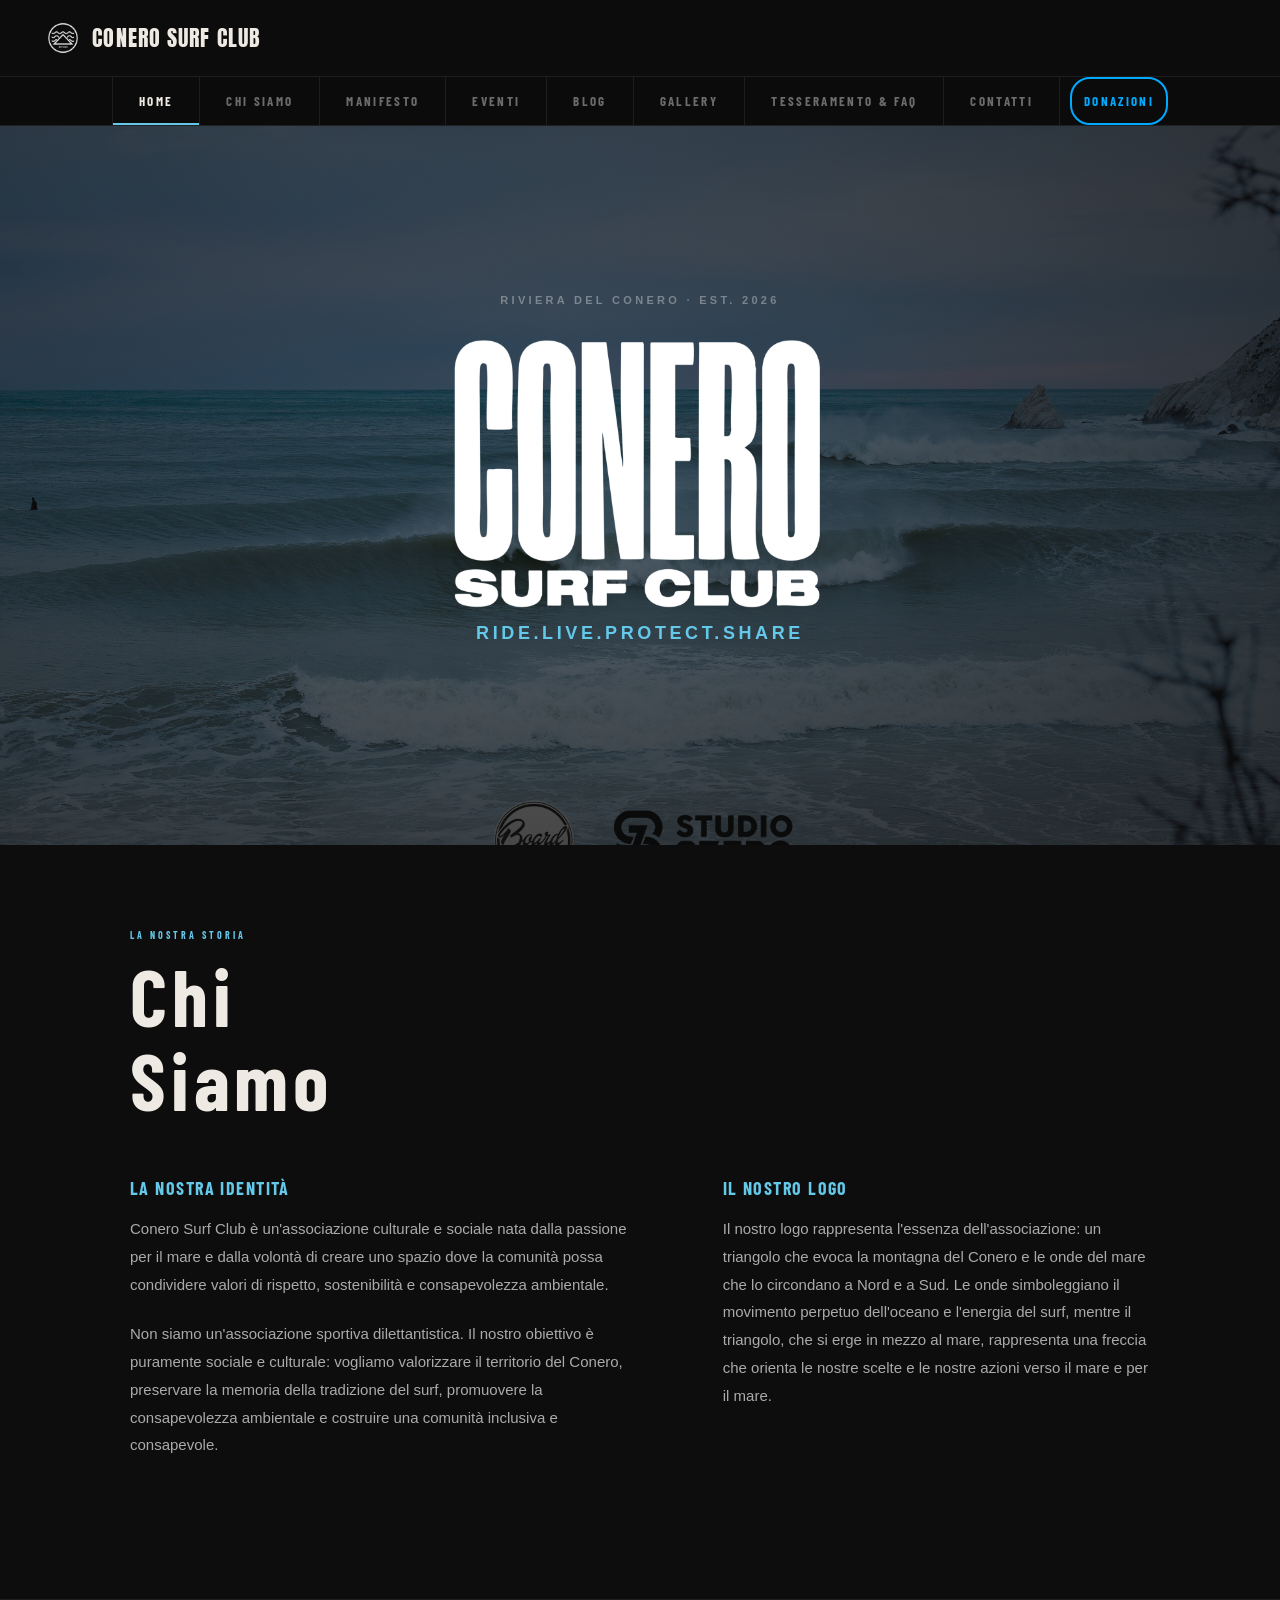
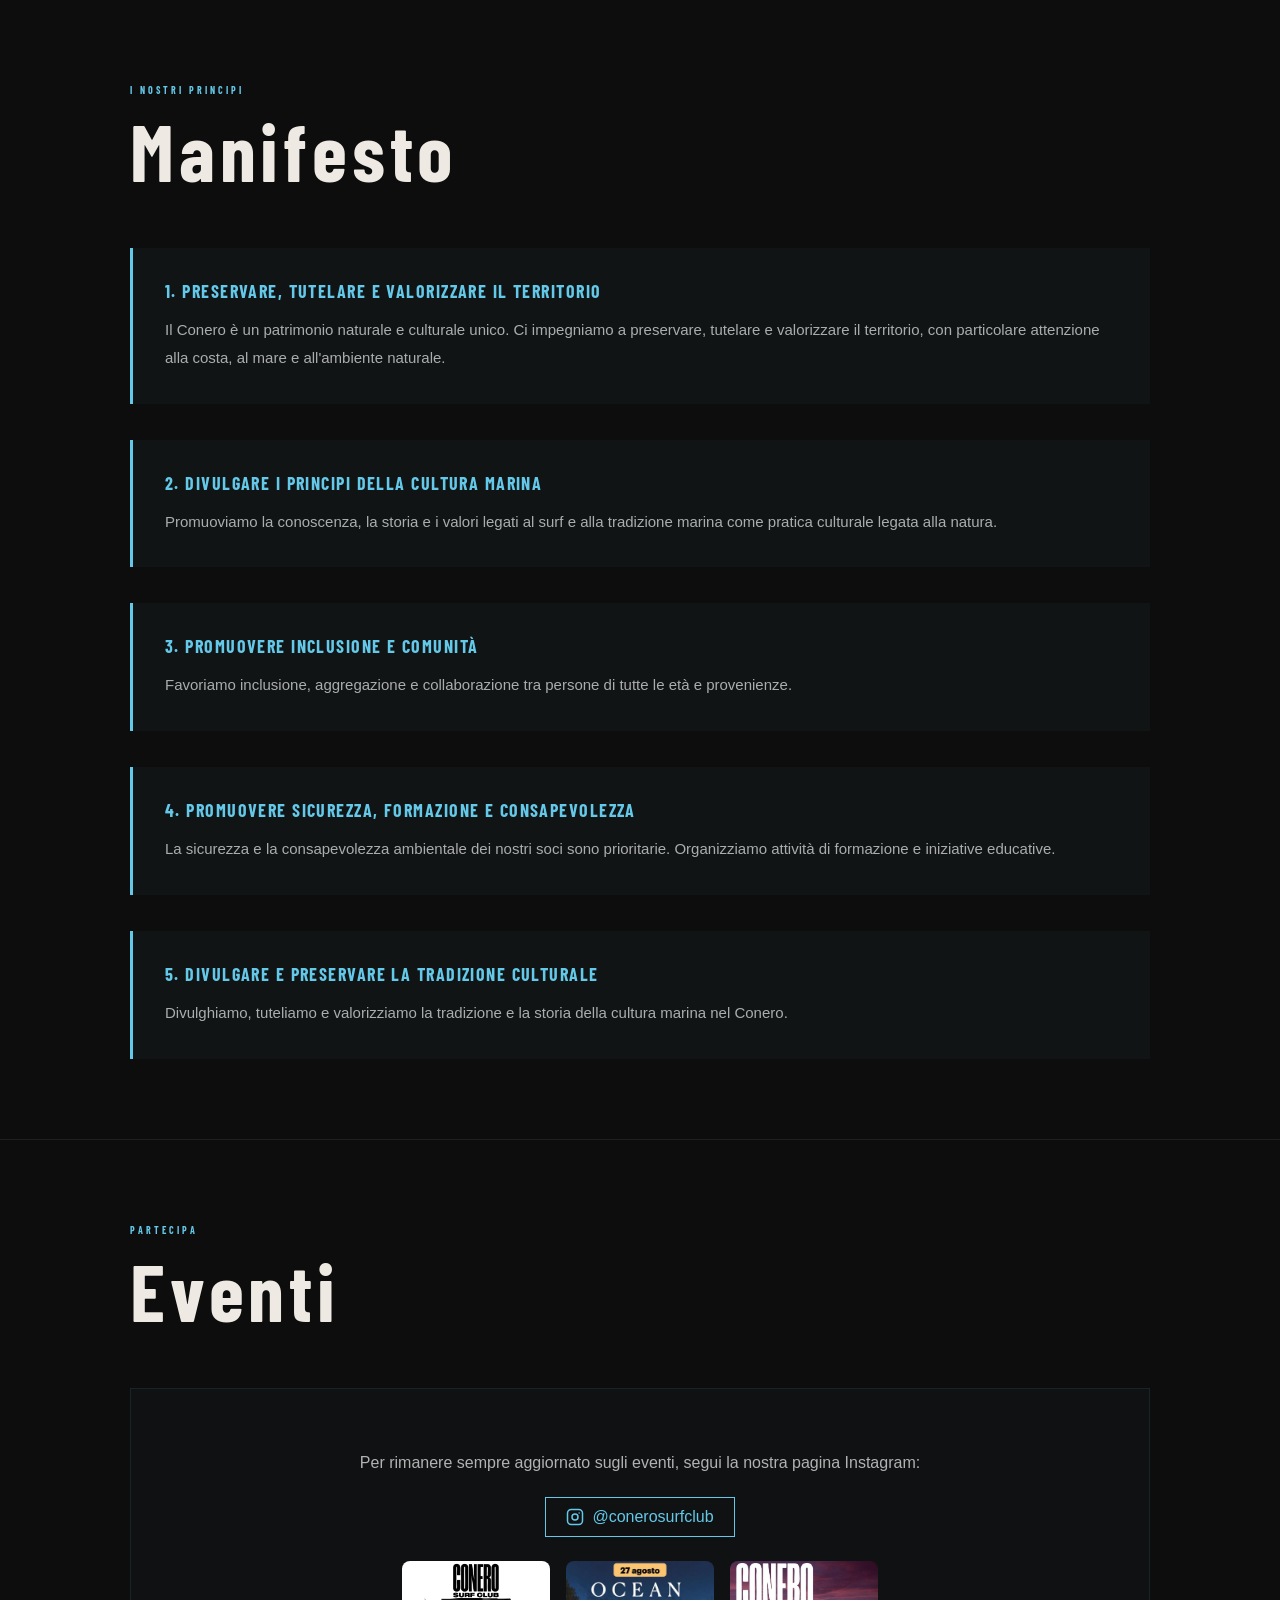
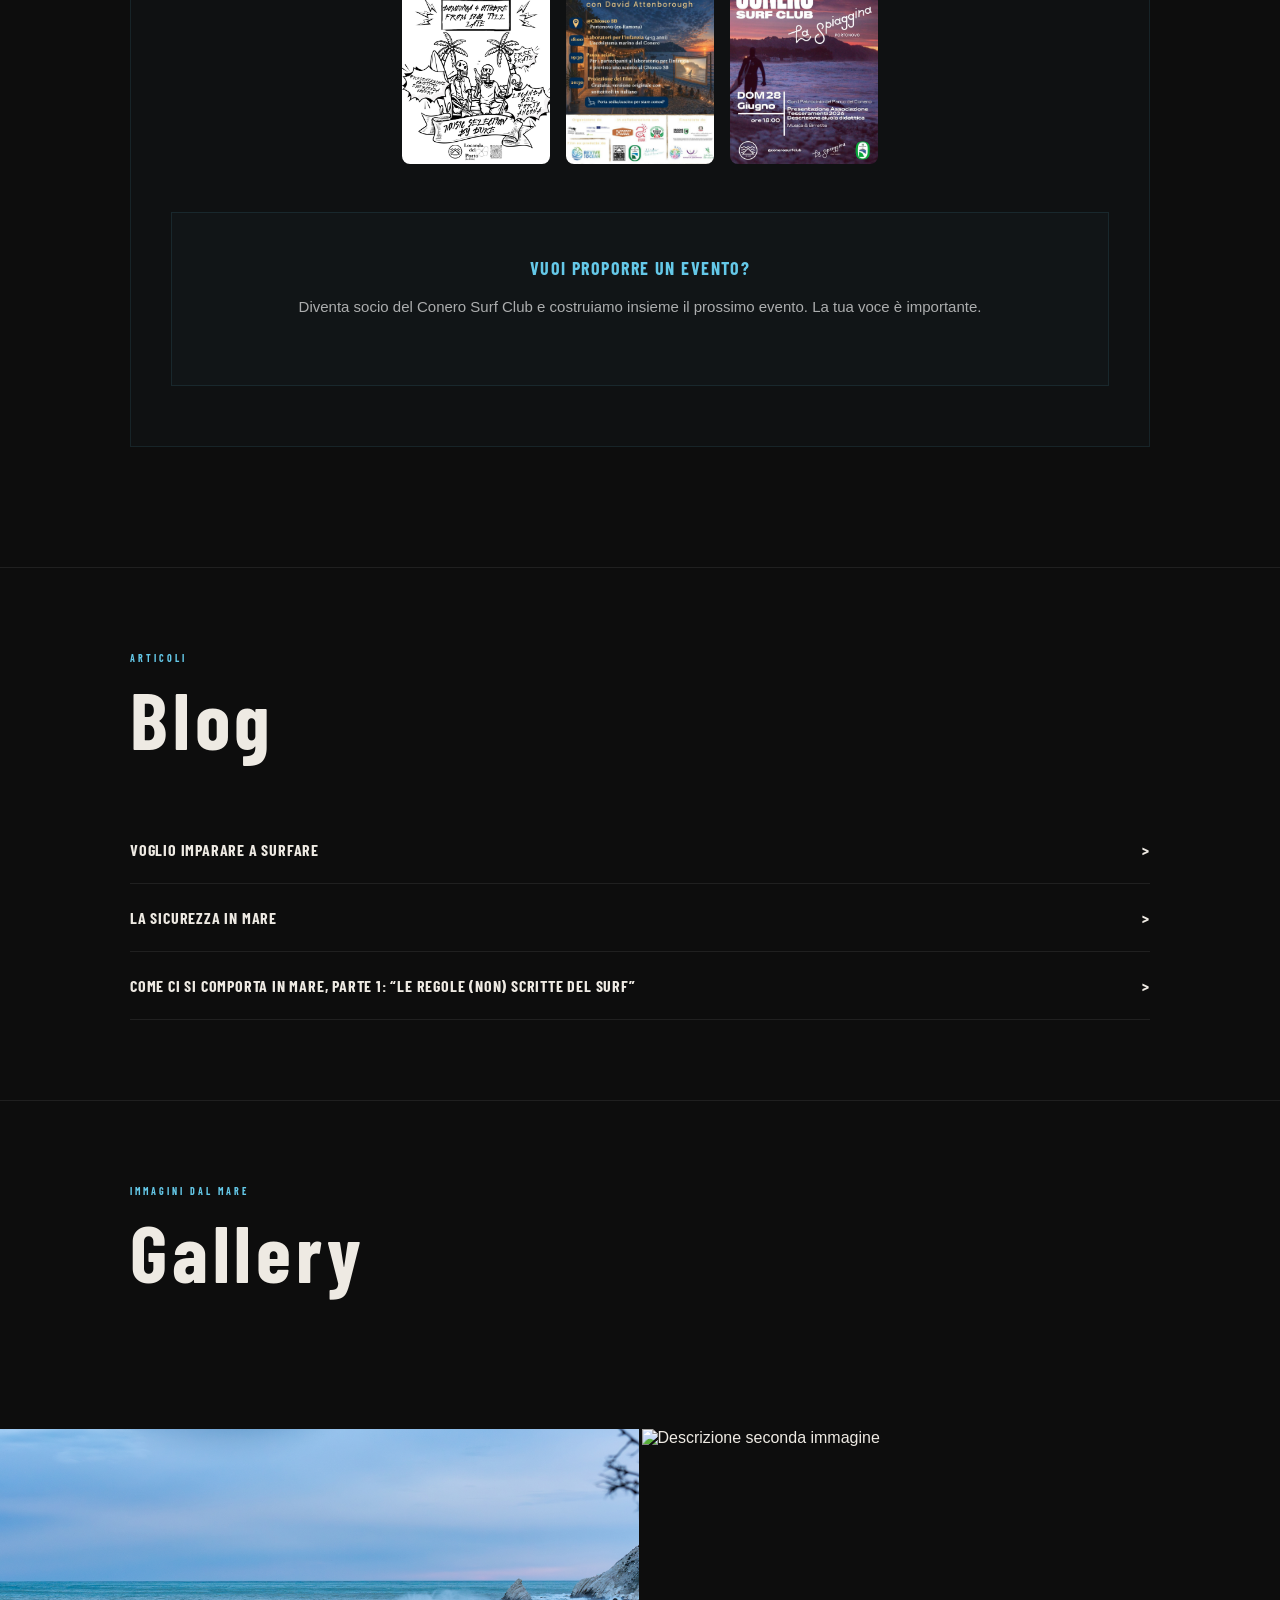
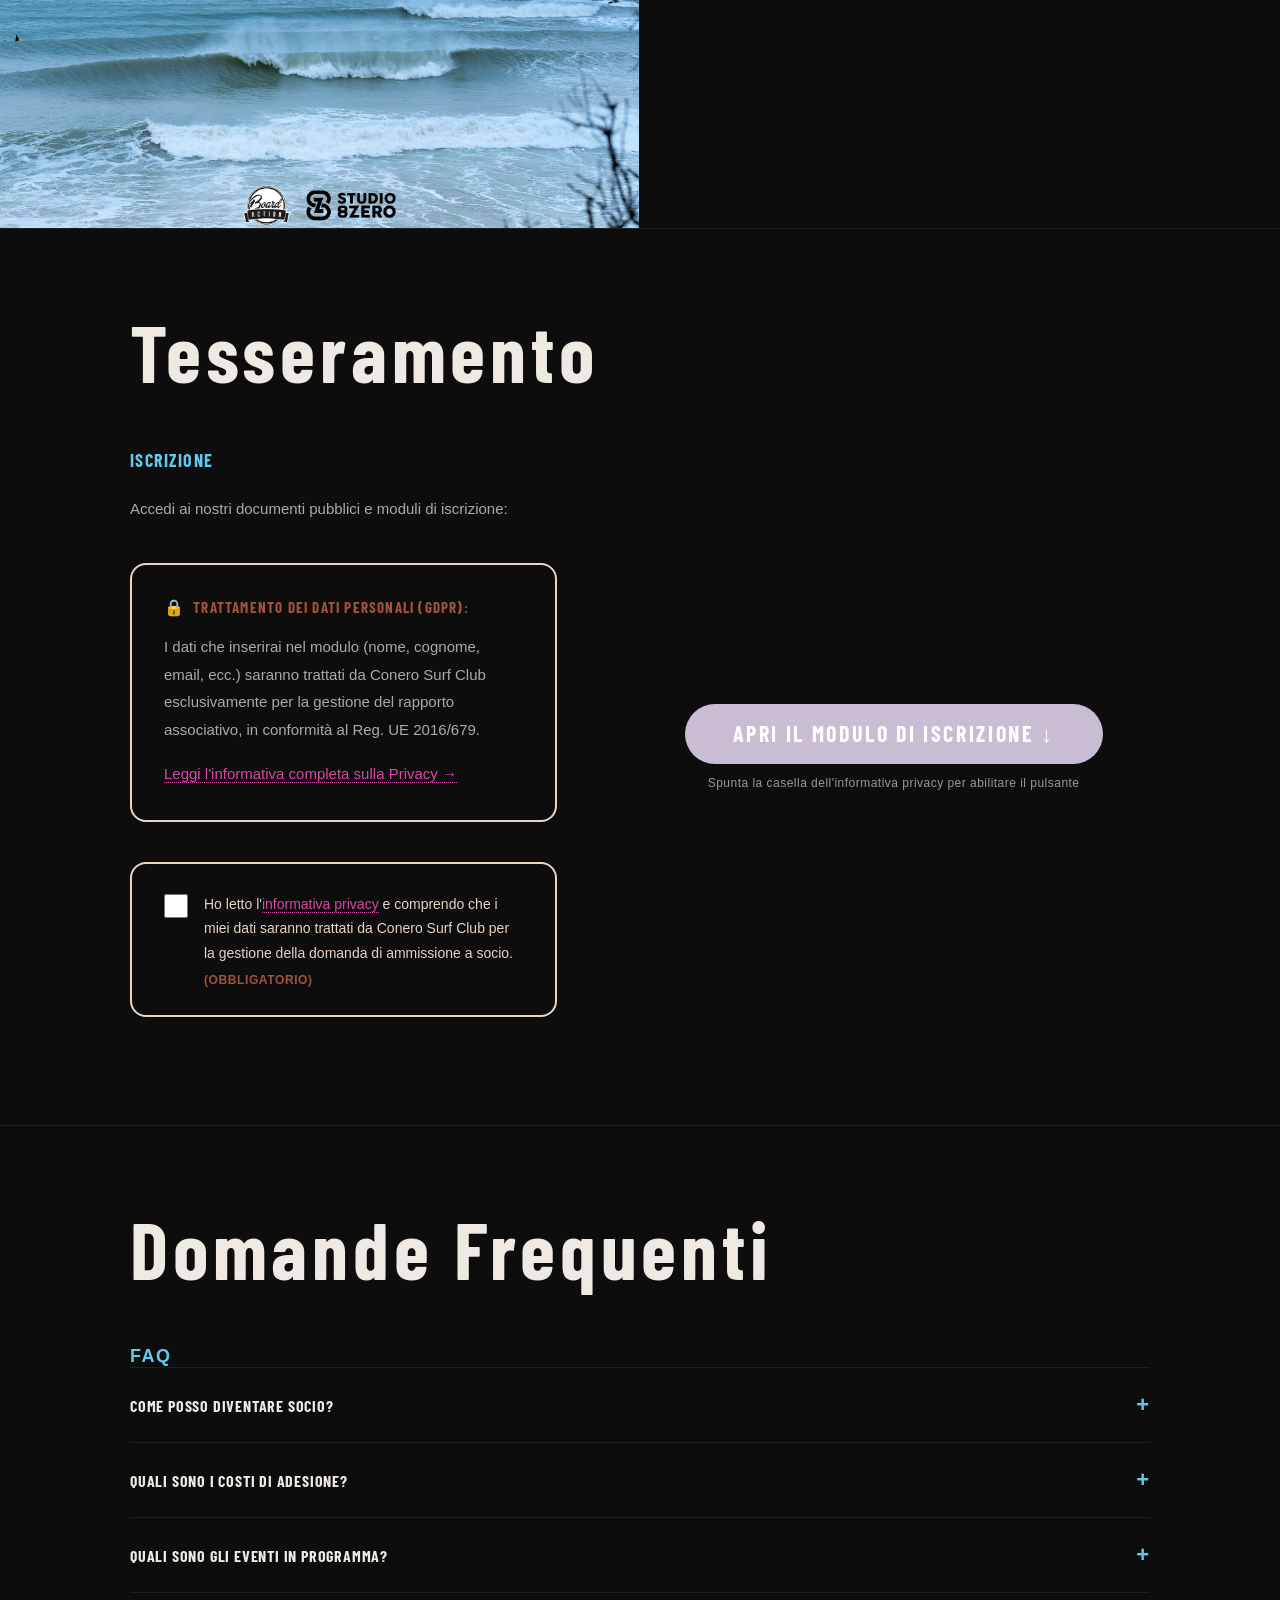
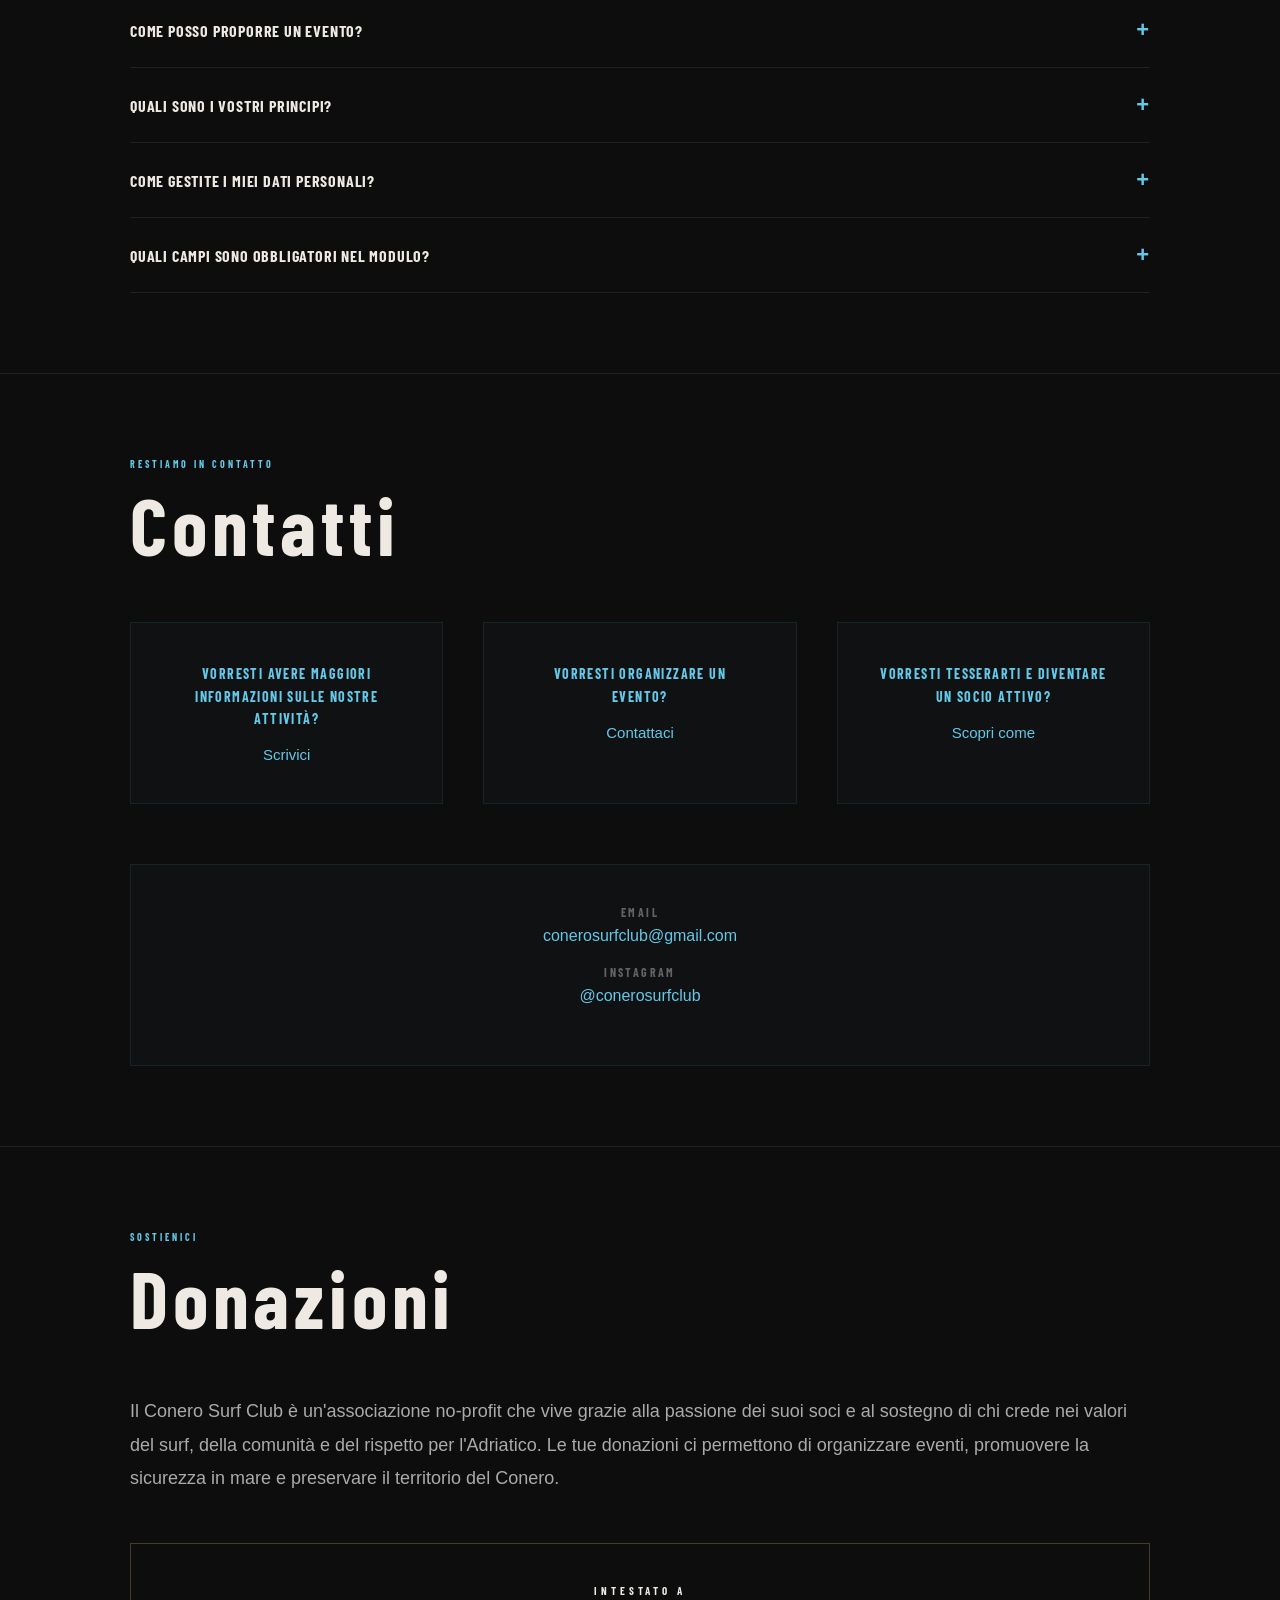
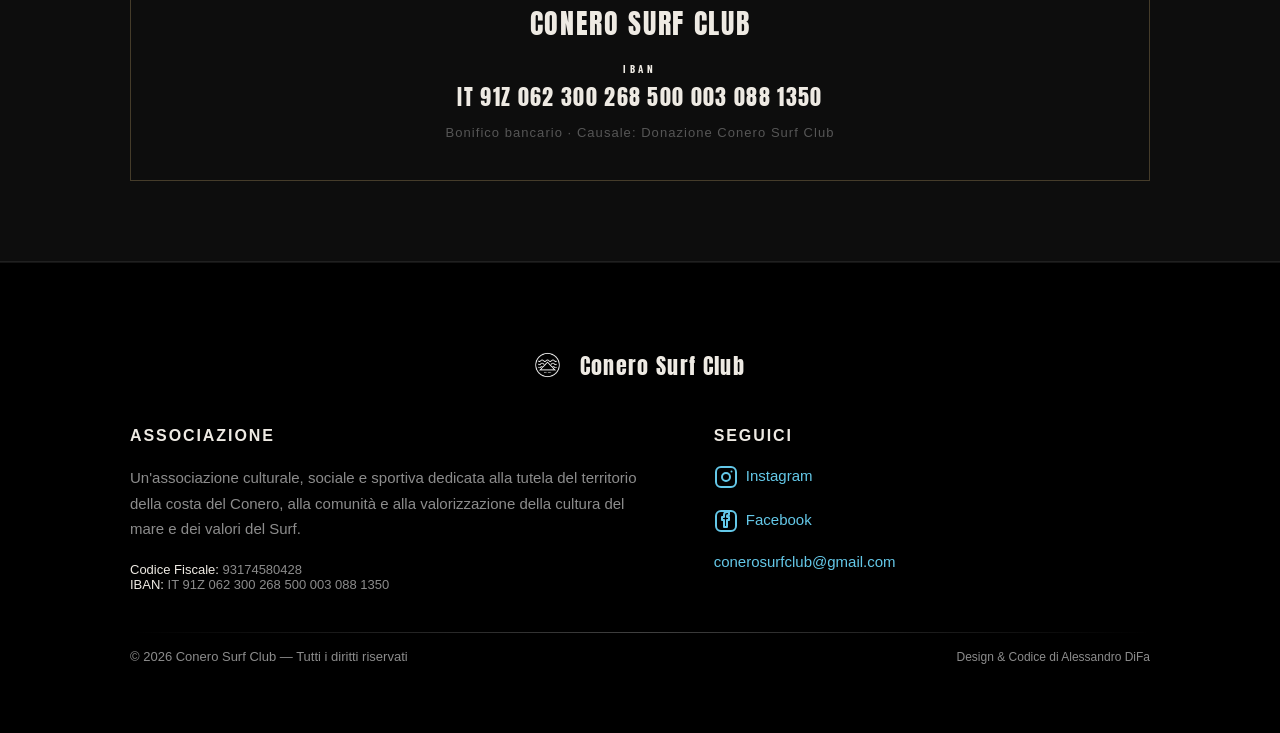
==== commit aa3d4741: "Add files via upload" ====
--- a/index.html
+++ b/index.html
@@ -1,799 +1,597 @@
 <!DOCTYPE html>
-<html lang="it" prefix="og: https://ogp.me/ns#">
+<html lang="it">
 <head>
-  <meta charset="UTF-8">
-  <meta name="viewport" content="width=device-width, initial-scale=1.0">
-
-  <link rel="icon" type="image/x-icon" href="/img/logo-aurora-per-le-marche.ico">
-  <link rel="shortcut icon" href="/img/logo-aurora-per-le-marche.ico">
-
-  <!-- SEO -->
-  <title>Aurora per le Marche – Associazione Culturale Ancona | Europa, Diritti e Ucraina</title>
-  <meta name="description" content="Associazione culturale e politica di ispirazione liberale e progressista ad Ancona e nelle Marche. Promuoviamo federalismo europeo, supporto all'Ucraina, diritti civili e democrazia.">
-  <meta name="keywords" content="associazione culturale Ancona, associazione culturale Marche, federalismo europeo Marche, supporto Ucraina Ancona, diritti civili Marche, centrosinistra liberale Ancona, Aurora Marche, Renew Europe">
-  <meta name="author" content="Aurora per le Marche">
-  <meta name="robots" content="index, follow">
-  <link rel="canonical" href="https://www.auroraperlemarche.eu/">
-
-  <!-- Open Graph -->
-  <meta property="og:type" content="website">
-  <meta property="og:locale" content="it_IT">
-  <meta property="og:site_name" content="Aurora per le Marche">
-  <meta property="og:title" content="Aurora per le Marche – Associazione Culturale Ancona">
-  <meta property="og:description" content="Associazione liberale e progressista nelle Marche. Ci battiamo per l'Europa, i diritti civili e il supporto all'Ucraina ad Ancona e in tutta la regione.">
-  <meta property="og:url" content="https://www.auroraperlemarche.eu/">
-  <meta property="og:image" content="https://www.auroraperlemarche.eu/og-image.jpg">
-  <meta property="og:image:width" content="1200">
-  <meta property="og:image:height" content="630">
-  <meta property="og:image:alt" content="Aurora per le Marche – Associazione Culturale">
-
-  <!-- Dati strutturati -->
-  <script type="application/ld+json">
-  {
-    "@context": "https://schema.org",
-    "@type": "Organization",
-    "name": "Aurora per le Marche",
-    "alternateName": "Associazione Aurora Marche",
-    "description": "Associazione culturale e politica nelle Marche di ispirazione liberale e progressista che promuove il federalismo europeo, i diritti civili, la libertà e il supporto all'Ucraina.",
-    "url": "https://www.auroraperlemarche.eu/",
-    "logo": "https://www.auroraperlemarche.eu/img/logo-aurora-per-le-marche.jpg",
-    "image": "https://www.auroraperlemarche.eu/img/logo-aurora-per-le-marche.jpg",
-    "telephone": "+393312227574",
-    "address": {
-      "@type": "PostalAddress",
-      "addressLocality": "Ancona",
-      "addressRegion": "Marche",
-      "addressCountry": "IT"
-    },
-    "areaServed": {
-      "@type": "AdministrativeArea",
-      "name": "Marche"
-    },
-    "sameAs": [
-      "https://www.instagram.com/aurora_per_le_marche",
-      "https://www.facebook.com/auroraperlemarche"
-    ],
-    "member": [
-      { "@type": "Person", "name": "Roberto Palumbo", "jobTitle": "Presidente" },
-      { "@type": "Person", "name": "Martina Bonci", "jobTitle": "Segretario" }
-    ]
-  }
-  </script>
-
-  <!-- Font -->
-  <link rel="preconnect" href="https://fonts.googleapis.com">
-  <link rel="preconnect" href="https://fonts.gstatic.com" crossorigin>
-  <link href="https://fonts.googleapis.com/css2?family=Playfair+Display:ital,wght@0,400;0,700;0,900;1,400&family=Jost:wght@300;400;500;600&display=swap" rel="stylesheet">
-
-  <!-- Stile -->
-  <link rel="stylesheet" href="style.css?v=2">
-
-  <!-- Fix mobile (Instagram in-app browser incluso) -->
-  <style>
-    html, body { max-width: 100%; overflow-x: hidden; }
-    img, video, iframe, svg { max-width: 100%; }
-    /* il titolo hero non andava mai a capo e sforava lo schermo */
-    h1 { white-space: normal !important; overflow-wrap: break-word; }
-    .navbar { -webkit-backdrop-filter: blur(12px); }
-
-    /* Logo tra l'etichetta e il titolo (multiply = il bianco del jpg sparisce sullo sfondo) */
-    .hero-logo {
-      display: block; width: 180px; height: auto; margin: 1.5rem 0 1rem;
-      mix-blend-mode: multiply;
-    }
-    @media (max-width: 900px) {
-      .hero-logo { width: 130px; margin: 1.25rem 0 .75rem; }
-    }
-
-    @media (max-width: 900px) {
-      /* Hamburger */
-      .menu-toggle {
-        display: flex !important; flex-direction: column; align-items: center; justify-content: center;
-        gap: 5px; width: 44px; height: 44px; padding: 0; z-index: 1002;
-        -webkit-tap-highlight-color: transparent;
-      }
-      .menu-toggle .bar { width: 25px; height: 3px; background-color: var(--dark, #333); border-radius: 2px; transition: .3s; }
-      .menu-toggle.active .bar:nth-child(1) { transform: translateY(8px) rotate(45deg); }
-      .menu-toggle.active .bar:nth-child(2) { opacity: 0; }
-      .menu-toggle.active .bar:nth-child(3) { transform: translateY(-8px) rotate(-45deg); }
-
-      /* Menu a tendina */
-      .nav-links {
-        position: absolute; top: 70px; left: 0; width: 100%; z-index: 1001;
-        flex-direction: column; align-items: stretch; gap: 0; margin: 0; padding: 0;
-        background: #fff; box-shadow: 0 20px 40px rgba(0,0,0,.08);
-        max-height: calc(100vh - 70px); overflow-y: auto;
-        opacity: 0; visibility: hidden; transform: translateY(-10px);
-        transition: opacity .3s, visibility .3s, transform .3s;
-      }
-      .nav-links.active { opacity: 1; visibility: visible; transform: none; }
-      .nav-links li { width: 100%; text-align: left; border-bottom: 1px solid rgba(0,0,0,.06); }
-      .nav-links a {
-        display: block; width: 100%; padding: 1.1rem 1.5rem; font-size: .95rem; font-weight: 600;
-        letter-spacing: 1.5px; text-transform: uppercase; color: var(--dark, #111827);
-      }
-      .nav-links a::after { display: none; }
-
-      /* Padding eccessivi su schermi piccoli (stili inline) */
-      .valore-card, .partecipa-banner, .form-container { padding: 1.25rem !important; }
-      #privacy-modal > div { padding: 40px 20px 24px !important; }
-    }
-  </style>
+    <meta charset="UTF-8">
+    <meta name="viewport" content="width=device-width, initial-scale=1.0">
+    <title>Conero Surf Club</title>
+
+<link rel="icon" type="image/x-icon" href="/img/favicon.ico">
+<link rel="shortcut icon" href="/img/favicon.ico">
+
+<script type="application/ld+json">
+{
+  "@context": "https://schema.org",
+  "@type": "SportsClub",
+  "name": "Conero Surf Club",
+  "alternateName": "Conero Surf Club Associazione",
+  "description": "Associazione culturale, sociale e sportiva dedicata alla tutela del territorio della costa del Conero, alla comunità e alla valorizzazione della cultura del mare e dei valori del surf.",
+  "url": "https://www.conerosurfclub.it/",
+  "logo": "https://www.conerosurfclub.it/img/conero_surf_club_logo.png",
+  "image": "https://www.conerosurfclub.it/img/conero_surf_club_logo.png",
+  "address": {
+    "@type": "PostalAddress",
+    "addressLocality": "Ancona",
+    "addressRegion": "Marche",
+    "addressCountry": "IT"
+  },
+  "areaServed": [
+    { "@type": "Place", "name": "Ancona" },
+    { "@type": "Place", "name": "Portonovo" },
+    { "@type": "Place", "name": "Conero" },
+    { "@type": "AdministrativeArea", "name": "Marche" }
+  ],
+  "sameAs": [
+    "https://www.instagram.com/conerosurfclub"
+  ]
+}
+</script>
+
+<!-- Stili -->
+    <link rel="preconnect" href="https://fonts.googleapis.com">
+    <link rel="preconnect" href="https://fonts.gstatic.com" crossorigin>
+    <link href="https://fonts.googleapis.com/css2?family=Anton&family=Barlow+Condensed:wght@700&family=Roboto:wght@300;400;500&display=swap" rel="stylesheet">    
+    <link rel="stylesheet" href="style.css">
+
+
+
+    
 </head>
-
 <body>
 
-<!-- NAV -->
-<nav class="navbar" aria-label="Navigazione principale">
-  <a href="#home" class="nav-logo" aria-label="Aurora per le Marche – Home">
-    <div class="logo-circle" aria-hidden="true">
-      <img src="img/aurora_per_le_marche_logo.jpg" alt="Logo di aurora">
-    </div>
-    <div class="nav-brand">Aurora <span>per le Marche</span></div>
-  </a>
-
-  <!-- Pulsante Hamburger per Mobile -->
-  <button class="menu-toggle" aria-label="Apri menu" aria-expanded="false">
-    <span class="bar"></span>
-    <span class="bar"></span>
-    <span class="bar"></span>
-  </button>
-
-  <!-- Lista dei Link -->
-  <ul class="nav-links" role="list">
-    <li><a href="#home">Home</a></li>
-    <!-- <li><a href="#chi-siamo">Chi Siamo</a></li> -->
-    <li><a href="#valori">Valori</a></li>
-    <li><a href="#direttivo">Direttivo</a></li>
-    <li><a href="#attivita">Attività</a></li>
-    <li><a href="#conosciamoci">Conosciamoci</a></li>
-    <li><a href="#live">Live YouTube</a></li>
-    <li><a href="#contatti">Contatti</a></li>
-  </ul>
+<nav id="mainNav">
+  <div class="nav-top">
+    <a href="#home" class="nav-logo">
+      <img src="img/conero_surf_club_logo.png" alt="Logo" />
+      <div class="nav-logo-text">
+        Conero Surf Club
+        <span class="nav-logo-sub"></span>
+      </div>
+    </a>
+    <button class="hamburger" id="ham" onclick="toggleMenu()" aria-label="Menu">
+      <span></span><span></span><span></span>
+    </button>
+  </div>
+  <div class="nav-bar" id="navBar">
+    <a href="#home"       data-s="home">Home</a>
+    <a href="#chi-siamo"  data-s="chi-siamo">Chi Siamo</a>
+    <a href="#manifesto"  data-s="manifesto">Manifesto</a>
+    <a href="#eventi"     data-s="eventi">Eventi</a>
+    <a href="#blog"       data-s="blog">Blog</a>
+    <a href="#gallery"    data-s="gallery">Gallery</a>
+    <a href="#doc-faq"    data-s="doc-faq">Tesseramento & FAQ</a>
+    <a href="#contatti"   data-s="contatti">Contatti</a>
+    <a href="#donazioni"  class="cta-donazioni">Donazioni</a> 
+  </div>
+    <div class="mobile-menu" id="mobileMenu">
+    <a href="#home"       onclick="closeMenu()">Home</a>
+    <a href="#chi-siamo"  onclick="closeMenu()">Chi Siamo</a>
+    <a href="#manifesto"  onclick="closeMenu()">Manifesto</a>
+    <a href="#eventi"     onclick="closeMenu()">Eventi</a>
+    <a href="#blog"       onclick="closeMenu()">Blog</a>
+    <a href="#gallery"    onclick="closeMenu()">Gallery</a>
+    <a href="#doc-faq"    onclick="closeMenu()">Tesseramento & FAQ</a>
+    <a href="#contatti"   onclick="closeMenu()">Contatti</a>
+    <a href="#donazioni"  class="cta-donazioni" onclick="closeMenu()">Donazioni</a> 
+  </div>
 </nav>
 
-
-<!-- HOME -->
-<section id="home" aria-label="Intestazione principale">
-  <div class="hero-bg" aria-hidden="true"></div>
-  <div class="orb2 hero-orb" aria-hidden="true"></div>
-
+<section id="home">
+  <div class="hero-bg">
+    <img src="img/2_conero_surf_vela.jpeg" alt="">
+  </div>
+  <div class="hero-overlay"></div>
   <div class="hero-content">
-    <div class="hero-tag" aria-hidden="true">Associazione Culturale nella regione Marche</div>
-    <img class="hero-logo" src="img/aurora_per_le_marche_logo.jpg" alt="Logo Aurora per le Marche" width="180" height="180">
-    <h1>Stati Uniti d'Europa,<br>Supporto all'Ucraina,<br>Diritti Civili e Sociali</h1>
-    <p class="hero-desc">
-      Aurora è un'associazione culturale e aggregatore politico ad Ancona e nelle Marche che unisce persone e movimenti su tematiche condivise — per realizzare un'Europa federale, per difendere la libertà dei popoli e la centralità dei diritti civili e sociali anche sul nostro territorio.
-    </p>
-  </div>
-
-  <div class="hero-values" aria-label="Valori fondanti">
-    <div class="value-pill">
-      <strong>Stati Uniti d'Europa</strong>
-      Sostegno alle politiche europee e alla visione federalista
-    </div>
-    <div class="value-pill">
-      <strong>Supporto all'Ucraina</strong>
-      Indipendenza ucraina, sostegno militare e umanitario
-    </div>
-    <div class="value-pill">
-      <strong>Diritti Civili e Sociali</strong>
-      Femminismo, diritti LGBTQIA+, parità di genere, diritti del lavoro, diritto ad abitare
-    </div>
+    <p class="hero-est">Riviera del Conero · Est. 2026</p>
+    <img src="img/conero surf club3-Photoroom.png" alt="Conero Surf Club" class="surf-logo">
+    <p class="hero-sub">RIDE.LIVE.PROTECT.SHARE</p>
   </div>
 </section>
 
-<hr class="section-divider">
-
-
-<!-- VALORI / AMBITI PROGRAMMATICI -->
-<section id="valori" aria-labelledby="valori-title">
-  <div class="section-header" style="margin-bottom: 2.5rem;">
-    <div class="section-label" aria-hidden="true">Valori</div>
-    <h2 id="valori-title">I nostri <span style="font-size: 2em;">3</span> <em>ambiti</em> strategici</h2>
-  </div>
-
-  <div class="valori-grid" style="display: grid; grid-template-columns: repeat(auto-fit, minmax(min(100%, 300px), 1fr)); gap: 2rem;">
-
-    <!-- 1. Dimensione Europea -->
-    <div class="valore-card" style="background: rgba(255,255,255,0.03); border: 1px solid rgba(255,255,255,0.08); padding: 2rem; border-radius: 12px;">
-      <h3 style="">1. Stati Uniti d'Europa</h3>
-      <p style="font-style: italic; margin-bottom: 1rem; opacity: 0.9;">
-        Ci immaginiamo un Europa non più come un'unione di Stati sovrani che cooperano tramite trattati intergovernativi, ma come una federazione vera e propria, simile per struttura agli Stati Uniti.
-      </p>
-      <ul style="list-style-type: none; padding: 0; display: flex; flex-direction: column; gap: 0.75rem; font-size: 0.95rem;">
-        <li><strong>Sovranità e Azione Globale:</strong> Superare il principio dell'unanimità in politica estera per dotare l'Unione di una voce forte, coerente e autorevole sulla scena internazionale.</li>
-        <li><strong>Competitività:</strong> Consolidare il mercato comune, superare i veti, coordinare le politiche industriali ed energetiche per competere alla pari su scala globale.</li>
-        <li><strong>Riforme per una vita migliore:</strong> Transizione ecologica fondata su più spazi verdi e città a misura d'uomo, unita alla difesa delle imprese e allo sviluppo di tecnologie proprietarie fatte in europe.</li>
-      </ul>
-    </div>
-
-    <!-- 2. Supporto all'Ucraina -->
-    <div class="valore-card" style="background: rgba(255,255,255,0.03); border: 1px solid rgba(255,255,255,0.08); padding: 2rem; border-radius: 12px;">
-      <h3 style="">2. Supporto all'Ucraina</h3>
-      <p style="font-style: italic; margin-bottom: 1rem; opacity: 0.9;">
-        Un impegno a favore della libertà dei popoli, della democrazia e del diritto internazionale contro ogni autocrazia.
-      </p>
-      <ul style="list-style-type: none; padding: 0; display: flex; flex-direction: column; gap: 0.75rem; font-size: 0.95rem;">
-        <li><strong>Sostegno Multidimensionale:</strong> Pieno supporto politico, finanziario, umanitario e militare per l'integrità territoriale.</li>
-        <li><strong>Prospettiva Europea:</strong> Sostenere il percorso di adesione dell'Ucraina come investimento strategico per la pace.</li>
-        <li><strong>Ricostruzione e Sicurezza:</strong> Pianificare il dopoguerra e un'architettura di sicurezza euroatlantica duratura.</li>
-      </ul>
-    </div>
-
-    <!-- 3. Diritti Civili -->
-    <div class="valore-card" style="background: rgba(255,255,255,0.03); border: 1px solid rgba(255,255,255,0.08); padding: 2rem; border-radius: 12px;">
-      <h3 style="">3. Diritti Civili e Sociali</h3>
-      <p style="font-style: italic; margin-bottom: 1rem; opacity: 0.9;">
-        La centralità della persona, la libertà individuale e l'uguaglianza effettiva in una società aperta e inclusiva.
-      </p>
-      <ul style="list-style-type: none; padding: 0; display: flex; flex-direction: column; gap: 0.75rem; font-size: 0.95rem;">
-        <li><strong>Femminismo:</strong> diritti delle donne, parità di genere, diritto effettivo all'aborto, parità salariale e di carriera.</li>
-        <li><strong>Diritti:</strong> Ampliare i diritti civili, estensione del matrimonio egualitario, adozioni a coppie dello stesso sesso, diritti LGBTQIA+, eutanasia, legge regionale sul fine vita.</li>
-        <li><strong>Diritto all'abitare:</strong> accesso a un alloggio dignitoso, contrasto alla precarietà abitativa, canoni sostenibili e tutela delle fasce vulnerabili.</li>
-      </ul>
-    </div>
-
-  </div>
-
-  <!-- BOX ATTIVISMO / PARTECIPAZIONE -->
-  <div class="partecipa-banner" style="background: linear-gradient(135deg, rgba(255,255,255,0.05), rgba(255,255,255,0.02)); border: 1px solid rgba(255,255,255,0.12); padding: 2.5rem; border-radius: 16px; text-align: center; display: flex; flex-direction: column; align-items: center; gap: 1.25rem;">
-    <h3 style="margin: 0; font-size: 1.5rem;">Ti rispecchi in questi valori? Unisciti a noi!</h3>
-    <p style="max-width: 700px; margin: 0; opacity: 0.9; font-size: 1rem; line-height: 1.5;">
-      Siamo uno spazio aperto. Chiunque voglia partecipare, fare attivismo e promuovere iniziative sul nostro territorio è il benvenuto. Mettiti in gioco insieme a noi!
-    </p>
-    <a href="https://wa.me/393312227574" target="_blank" rel="noopener noreferrer"
-       style="display: inline-flex; align-items: center; gap: 0.5rem; background: #25D366; color: #fff; padding: 0.75rem 1.5rem; border-radius: 50px; font-weight: bold; text-decoration: none; transition: opacity 0.2s;">
-      Scrivici su WhatsApp
-    </a>
-  </div>
-
-  <!-- SEZIONE LISTA SEMPLICE E CENTRATA -->
-  <div class="section-header" style="text-align: center; margin-top: 5%;">
-    <h2 id="pro-title" style="font-size: 1.8rem;"><em>Siamo favorevoli a</em></h2>
-  </div>
-
-  <div style="max-width: 900px; margin: 0 auto; padding: 2rem; border-radius: 12px;">
-    <ol style="margin: 0; padding-left: 1.2rem; display: flex; flex-direction: column; gap: 1rem; font-size: 1rem; line-height: 1.6;">
-      <li><strong>Nucleare pulito:</strong> per una transizione energetica basata sulla scienza, sicura e orientata all'indipendenza strategica.</li>
-      <li><strong>Unione Europea e NATO:</strong> difesa del diritto internazionale, dell'alleanza euroatlantica e della libertà dell'Ucraina.</li>
-      <li><strong>Stati Uniti d'Europa:</strong> per un'Unione federale forte, superando i veti e l'unanimità per contare davvero a livello globale.</li>
-      <li><strong>Diritto all'abitare:</strong> sostegno alle fasce più deboli della popolazione che non riesco ad accedere nè a case popolari nè al mercato immobiliare libero, difesa dell'abitare in quanto diritto per tutti e tutte.</li>
-      <li><strong>Femminismo:</strong> pari rappresentanza delle donne e degli uomini nella politica e negli spazi decisionali, decidere del proprio corpo e della propria salute, visione critica ad un sitema dove il lavoro, le leggi o aspettative culturali possono favorire un genere rispetto a un altro.</li>
-      <li><strong>Diritti civili e libertà individuali:</strong> per una società aperta, plurale, inclusiva e fondata sull'uguaglianza effettiva dei diritti.</li>
-    </ol>
-  </div>
-</section>
-
-<hr class="section-divider">
-
-
-<!-- DIRETTIVO -->
-<section id="direttivo" aria-labelledby="direttivo-title">
-  <div class="direttivo-header">
-    <div class="section-label" aria-hidden="true">Chi ci guida</div>
-    <h2 id="direttivo-title"><em>Direttivo</em></h2>
-  </div>
-
-  <hr class="section-divider">
-
-  <!-- CARICHE -->
-  <div class="board-grid">
-
-    <article class="board-card presidente">
-      <div class="board-avatar">
-        <img src="img/roberto-palumbo-presidente-aurora.avif"
-             alt="Roberto Palumbo, Presidente di Aurora per le Marche"
-             width="90" height="90"
-             onerror="this.outerHTML='👤'">
-      </div>
-      <span class="board-role">Presidente</span>
-      <h3>Roberto Palumbo</h3>
-      <p>Formazione giuridica all'Università di Trento specializzato in diritto del lavoro e nuove tecnologie. Convinto federalista Europeo, appassionato di letteratura e le espressioni dell'umano.</p>
-    </article>
-
-    <article class="board-card segretario">
-      <div class="board-avatar">
-        <img src="img/martina-bonci-segretaria-aurora.avif"
-             alt="Martina Bonci, Segretaria di Aurora per le Marche"
-             width="90" height="90"
-             onerror="this.outerHTML='📋'">
-      </div>
-      <span class="board-role">Segretaria</span>
-      <h3>Martina Bonci</h3>
-      <p>Dottoressa di ricerca in ambito educativo, Docente di sostegno alle superiori. Si dedica all'impegno politico, con attenzione alle policy legate al contrasto all'emarginazione sociale, alla dispersione scolastica e all'emergenza abitativa</p>
-    </article>
-
-    <article class="board-card onorario">
-      <div class="board-avatar">
-        <img src="img/pierpaolo-loffreda-presidente-onorario-aurora.avif"
-             alt="Pierpaolo Loffreda, Presidente Onorario di Aurora per le Marche"
-             width="90" height="90"
-             onerror="this.outerHTML='🏛️'">
-      </div>
-      <span class="board-role">Presidente Onorario</span>
-      <h3>Pierpaolo Loffreda</h3>
-      <p>Giornalista, professore universitario di cinema, mass media e audiovisi all'Accademia di Belle Arti di Urbino. Appassionato ed esperto di Etiopia</p>
-    </article>
-
-    <article class="board-card tesoriere">
-      <div class="board-avatar">
-        <img src="img/marco-simoni-direttivo-aurora.avif"
-             alt="Membro del Direttivo di Aurora per le Marche"
-             width="90" height="90"
-             onerror="this.outerHTML='👤'">
-      </div>
-      <span class="board-role">Tesoriere</span>
-      <h3>Marco Simoni</h3>
-      <p>IT manager d'azienda ed esponente attivo di Azione Marche, laureato in Ingegneria Informatica e dell'Automazione Industriale.</p>
-    </article>
-
-  </div>
-
-  <!-- DIVISORE -->
-  <div class="members-divider">
-    <span></span>
-  </div>
-
-  <hr class="section-divider">
-
-  <!-- MEMBRI SENZA CARICA -->
-  <div class="board-grid-members">
-
-    <article class="board-card-member">
-      <div class="board-avatar-sm">
-        <img src="img/marta-mataloni-social-media-manager.avif"
-             alt="Membro Responsabile dei Social media e comunicazione"
-             width="72" height="72"
-             onerror="this.outerHTML='👤'">
-      </div>
-      <span class="member-role-label">Responsabile dei Social media e comunicazione</span>
-      <h4>Marta Mataloni</h4>
-      <p>Formazione giuridica, femminista, liberale e progressista</p>
-    </article>
-
-    <article class="board-card-member">
-      <div class="board-avatar-sm">
-        <img src="img/yulia-direttivo-aurora.avif"
-             alt="Membro del Direttivo di Aurora per le Marche"
-             width="72" height="72"
-             onerror="this.outerHTML='👤'">
-      </div>
-      <span class="member-role-label">Nel Direttivo</span>
-      <h4>Yuliya Dehtyaryova</h4>
-      <p>Originaria di Leopoli, in Ucraina, è responsabile dell'Associazione Europea Italia-Ucraina Maidan - Regione Marche. 🇺🇦</p>
-    </article>
-
-
-
-  <!--   <article class="board-card-member">
-      <div class="board-avatar-sm">
-        <img src="img/emanuele-martinelli-direttivo-aurora-tesoriere.avif"
-             alt=""
-             width="72" height="72"
-             onerror="this.outerHTML='👤'">
-      </div>
-      <span class="member-role-label">Co-fondatore di Aurora</span>
-      <h4>Emanuele Merio Martinelli</h4>
-      <p>Liberale e Radicale, predica l'Amore ed il primato del Diritto. Considera Ernesto Rossi il suo capostipete ideale.</p>
-    </article>
-    --> 
-  </div>
-</section>
-
-<hr class="section-divider">
-
-
-
-<section id="attivita" aria-labelledby="attivita-title">
-  <div class="attivita-header">
-    <div class="section-label" aria-hidden="true">Cosa Facciamo</div>
-    <h2>cosa facciamo nel <em>concreto</em> per portare avanti i nostri obiettivi</h2>
-  </div>
-
-  <div class="attivita-grid" style="display: grid; grid-template-columns: repeat(auto-fit, minmax(min(100%, 280px), 1fr)); margin-top: 3rem;">
-
-    <!-- Eventi e incontri sul territorio -->
-    <div class="attivita-card" style="padding: 2rem; background: var(--bg-card, #fff)">
-      <h3 style="font-size: 1.25rem; color: var(--heading, #111);">⭐ Eventi e incontri sul territorio</h3>
-      <p>
-        Organizziamo commemorazioni, conferenze, dibattiti pubblici per favorire il confronto diretto tra esperti e cittadini interessati sui temi di politica, storia, scienza e società.
-      </p>
-    </div>
-
-    <!-- Video e contenuti digitali -->
-    <div class="attivita-card" style="padding: 2rem; background: var(--bg-card, #fff)">
-      <h3 style="font-size: 1.25rem; color: var(--heading, #111);">📹 Video e contenuti digitali</h3>
-      <p>
-        Crediamo che gli eventi e gli incontri debbano essere diffusi il più possibile tramite i video che registriamo agli incontri per estendere la portata del dibattito oltre la sala.
-      </p>
-    </div>
-
-    <!-- Aperitivi tematici -->
-    <div class="attivita-card" style="padding: 2rem; background: var(--bg-card, #fff)">
-      <h3 style="font-size: 1.25rem; color: var(--heading, #111);">🍹 Aperitivi Tematici</h3>
-      <p>
-        Momento di confronto e dialogo interno tra gli iscritti, dove viviamo gli <strong>aperitivi informali</strong> come momenti di socialità e scambio di visioni politiche per rafforzare il legame associativo.
-      </p>
-      <ul>
-        <li>Gli aperitivi sono il miglior modo di conoscerci: scrivi o chiama la nostra Segretaria per avere qualche info in più <a href="tel:+393312227574"><em>331 222 7574</em></a></li>
-      </ul>
-    </div>
-
-  </div>
-
-  <h2 id="attivita-title" style="text-align: center; width: 100%; margin-left: auto; margin-right: auto; margin-top: 5%;">
-    Le nostre <em>Attività</em> di maggiore rilievo
-  </h2>
-
-  <div class="activities-grid">
-
-    <!-- Card in evidenza -->
-    <article class="activity-card activity-card--featured">
-      <img src="img/shock-settico-resta-48-ore-barella-civitanova.avif"
-           alt="Choc settico, 70enne per 48 ore in barella al pronto soccorso" loading="lazy">
-
-      <div class="activity-body">
-        <span class="activity-tag tag-evento">Tematica</span>
-        <h3>La denuncia di Aurora per le Marche: "sistema sanitario al collasso"</h3>
-        <p>
-          Abbiamo reso pubblica la testimonianza dei familiari di una donna di circa settant'anni, rimasta oltre 48 ore su una barella al pronto soccorso di Civitanova Marche, senza un posto letto disponibile in tutta la regione.
-          <br><br>
-          La notizia è stata ripresa da decine di testate, ben oltre i confini regionali. È un segnale: quando si denuncia con chiarezza, la gente riconosce la propria esperienza e risponde.
-        </p>
-        <div class="activity-meta">
-          <span>📍 Civitanova Marche</span>
-          <span>🗓 19/20 Maggio 2026</span>
-        </div>
-        <a href="attivita-singola-malasanità-civitanova.html" target="_blank" rel="noopener" class="btn-outline">
-          🗞️ Leggi l'articolo completo
+<div id="chi-siamo">
+  <div class="container">
+    <span class="label">La nostra storia</span>
+    <h2 class="big-title">Chi<br>Siamo</h2>
+    
+    <div class="chi-layout">
+      <div class="chi-text">
+        <div class="subsection">
+          <h3>La Nostra Identità</h3>
+          <p>Conero Surf Club è un'associazione culturale e sociale nata dalla passione per il mare e dalla volontà di creare uno spazio dove la comunità possa condividere valori di rispetto, sostenibilità e consapevolezza ambientale.</p>
+          <p style="margin-top:16px">Non siamo un'associazione sportiva dilettantistica. Il nostro obiettivo è puramente sociale e culturale: vogliamo valorizzare il territorio del Conero, preservare la memoria della tradizione del surf, promuovere la consapevolezza ambientale e costruire una comunità inclusiva e consapevole.</p>
+        </div>
+      </div>
+      
+      <div class="chi-text">
+        <div class="subsection">
+          <h3>Il Nostro Logo</h3>
+          <p>Il nostro logo rappresenta l'essenza dell'associazione: un triangolo che evoca la montagna del Conero e le onde del mare che lo circondano a Nord e a Sud. Le onde simboleggiano il movimento perpetuo dell'oceano e l'energia del surf, mentre il triangolo, che si erge in mezzo al mare, rappresenta una freccia che orienta le nostre scelte e le nostre azioni verso il mare e per il mare.</p>
+        </div>
+      </div>
+    </div>
+  </div>
+</div>
+<hr class="sep">
+
+<div id="manifesto">
+  <div class="container">
+    <span class="label">I nostri principi</span>
+    <h2 class="big-title">Manifesto</h2>
+    
+    <div class="manifesto-grid">
+      <div class="manifesto-item">
+        <h3>1. Preservare, Tutelare e Valorizzare il Territorio</h3>
+        <p>Il Conero è un patrimonio naturale e culturale unico. Ci impegniamo a preservare, tutelare e valorizzare il territorio, con particolare attenzione alla costa, al mare e all'ambiente naturale.</p>
+      </div>
+      
+      <div class="manifesto-item">
+        <h3>2. Divulgare i Principi della Cultura Marina</h3>
+        <p>Promuoviamo la conoscenza, la storia e i valori legati al surf e alla tradizione marina come pratica culturale legata alla natura.</p>
+      </div>
+      
+      <div class="manifesto-item">
+        <h3>3. Promuovere Inclusione e Comunità</h3>
+        <p>Favoriamo inclusione, aggregazione e collaborazione tra persone di tutte le età e provenienze.</p>
+      </div>
+      
+      <div class="manifesto-item">
+        <h3>4. Promuovere Sicurezza, Formazione e Consapevolezza</h3>
+        <p>La sicurezza e la consapevolezza ambientale dei nostri soci sono prioritarie. Organizziamo attività di formazione e iniziative educative.</p>
+      </div>
+      
+      <div class="manifesto-item">
+        <h3>5. Divulgare e Preservare la Tradizione Culturale</h3>
+        <p>Divulghiamo, tuteliamo e valorizziamo la tradizione e la storia della cultura marina nel Conero.</p>
+      </div>
+    </div>
+  </div>
+</div>
+<hr class="sep">
+
+<div id="eventi">
+  <div class="container">
+    <span class="label">Partecipa</span>
+    <h2 class="big-title">Eventi</h2>
+    
+    <div class="eventi-content">
+      <p>Per rimanere sempre aggiornato sugli eventi, segui la nostra pagina Instagram:</p>
+        <a href="https://www.instagram.com/conerosurfclub" target="_blank" class="ig-btn">
+          <svg viewBox="0 0 24 24" fill="none" stroke="currentColor" stroke-width="2" stroke-linecap="round" stroke-linejoin="round"><rect x="2" y="2" width="20" height="20" rx="5"></rect><circle cx="12" cy="12" r="4"></circle><circle cx="17.5" cy="6.5" r="1" fill="currentColor" stroke="none"></circle></svg>
+          <span>@conerosurfclub</span>
         </a>
-      </div>
-    </article>
-
-    <article class="activity-card">
-      <img src="img/evento-tassa-etica-auora-ancona.avif"
-           alt="Dibattito Aurora per le Marche sulla tassa etica ad Ancona, febbraio 2026" loading="lazy">
-
-      <div class="activity-body">
-        <span class="activity-tag tag-dibattito">Dibattito</span>
-        <h3>Confronto sulla Tassa Etica con i partiti</h3>
-        <p>
-          L'evento di Ancona ha analizzato la proposta di legge per abolire la "tassa etica", un'addizionale del 25% su IRPEF e IRES per il settore pornografico lecito. Il dibattito ha evidenziato come questa imposta sia discriminatoria: non colpisce in base alla capacità contributiva, ma applica un pregiudizio morale a un'attività lavorativa regolare.
-        </p>
-        <div class="activity-meta">
-          <span>📍 Ancona</span>
-          <span>🗓 Febbraio 2026</span>
-        </div>
-        <a href="https://firmereferendum.giustizia.it/referendum/open/dettaglio-open/5600018"
-           target="_blank" rel="noopener noreferrer" class="activity-link"
-           aria-label="Firma il referendum per abolire la tassa etica sul portale del Ministero della Giustizia">
-          ✍️ Firma il referendum
-        </a>
-      </div>
-    </article>
-
-    <article class="activity-card">
-      <img src="img/ucraina-commemorazione-ancona.avif"
-           alt="Commemorazione del conflitto in Ucraina co-organizzata da Aurora per le Marche, 24 febbraio 2026" loading="lazy">
-
-      <div class="activity-body">
-        <span class="activity-tag tag-commemorazione">Commemorazione</span>
-        <h3>Commemorazione della Guerra in Ucraina</h3>
-        <p>
-          Un momento di riflessione collettiva e memoria civile per non dimenticare il dramma del conflitto in Ucraina. Aurora co-organizza con l'associazione europea italia-ucraina Maidan della regione Marche una cerimonia pubblica per la solidarietà e la difesa dei diritti umani.
-        </p>
-        <div class="activity-meta">
-          <span>📍 Marche</span>
-          <span>🗓 24 Febbraio 2026</span>
-        </div>
-      </div>
-    </article>
-
-  </div>
-
-  <a href="attivita.html"
-     target="_blank" rel="noopener noreferrer"
-     class="btn-attivita"
-     aria-label="Guarda tutte le attività di Aurora per le Marche">
-    Guarda tutte le attività
-  </a>
-
-</section>
-
-<hr class="section-divider">
-
-
-
-
-<!-- CONOSCIAMOCI -->
-<section id="conosciamoci" aria-labelledby="conosciamoci-title">
-  <div class="conosciamoci-inner">
-
-    <div class="conosciamoci-header">
-      <div class="section-label" aria-hidden="true">Conosciamoci</div>
-      <h2 id="conosciamoci-title">Vieni a scoprire <em>Aurora</em></h2>
-    </div>
-
-    <div class="conosciamoci-layout">
-
-      <!-- Colonna testo -->
-      <div>
-        <div class="conosciamoci-text">
+
+      <div class="eventi-gallery">
+        <div class="eventi-item" onclick="openLb('img/conero-surf-club-ancona-free-skate-evento.jpg')">
+          <img src="img/conero-surf-club-ancona-free-skate-evento.jpg" alt="Evento 3" class="eventi-img">
+          <div class="g-overlay">
+            <span>Visualizza</span>
+          </div>
+        </div>
+
+        <div class="eventi-item" onclick="openLb('img/evento_uno_film.jpeg')">
+          <img src="img/evento_uno_film.jpeg" alt="Evento 2" class="eventi-img">
+          <div class="g-overlay">
+            <span>Visualizza</span>
+          </div>
+        </div>
+
+        <div class="eventi-item" onclick="openLb('img/evento_due_spiaggina.jpeg')">
+          <img src="img/evento_due_spiaggina.jpeg" alt="Evento 1" class="eventi-img">
+          <div class="g-overlay">
+            <span>Visualizza</span>
+          </div>
+        </div>
+      </div>
+      
+      <div class="eventi-prop">
+        <h3>Vuoi Proporre un Evento?</h3>
+        <p>Diventa socio del Conero Surf Club e costruiamo insieme il prossimo evento. La tua voce è importante.</p>
+      </div>
+    </div>
+  </div>
+</div>
+<hr class="sep">
+
+<div id="blog">
+  <div class="container">
+    <span class="label">Articoli</span>
+    <h2 class="big-title">Blog</h2>
+    
+    <div class="blog-list">
+      
+      <!-- Articolo 1 -->
+      <div class="faq-item">
+        <button class="faq-btn" onclick="toggleBlogDinamico(this, 'voglio-imparare-a-surfare.html')">
+          Voglio imparare a surfare
+          <span class="blog-icon" style="font-weight:bold;">&gt;</span>
+        </button>
+        <div class="faq-ans"></div>
+      </div>
+
+      <!-- Articolo 2 -->
+      <div class="faq-item">
+        <button class="faq-btn" onclick="toggleBlogDinamico(this, 'La-sicurezza-in-mare.html')">
+          La sicurezza in mare 
+          <span class="blog-icon" style="font-weight:bold;">&gt;</span>
+        </button>
+        <div class="faq-ans"></div>
+      </div>
+
+      <!-- Articolo 3 -->
+      <div class="faq-item">
+        <button class="faq-btn" onclick="toggleBlogDinamico(this, 'Le-regole-(non)-scritte-del-surf.html')">
+          Come ci si comporta in mare, parte 1: “Le regole (non) scritte del surf” 
+          <span class="blog-icon" style="font-weight:bold;">&gt;</span>
+        </button>
+        <div class="faq-ans"></div>
+      </div>
+
+    </div>
+  </div>
+</div>
+
+    </div>
+  </div>
+</div>
+<hr class="sep">
+<div id="gallery">
+  <div class="container">
+   <div class="gallery-header">
+     <span class="label">Immagini dal mare</span>
+     <h2 class="big-title">Gallery</h2>
+  </div>
+  </div>
+  <div class="gallery-mosaic">   
+    <div class="g-item">
+        <img src="img/2_conero_surf_vela.jpeg" alt="Conero surf vela">
+        <div class="g-overlay">
+            <span onclick="openLb('img/2_conero_surf_vela.jpeg')">Visualizza</span>
+        </div>
+    </div>
+    <div class="g-item">
+        <img src="img/conero_surf_club_portonovo_molo.jpeg" alt="Descrizione seconda immagine">
+        <div class="g-overlay">
+            <span onclick="openLb('img/conero_surf_club_portonovo_molo.jpeg')">Visualizza</span>
+        </div>
+    </div>
+  </div>
+</div>
+
+<hr class="sep">
+
+<div class="container">
+<div id="doc-faq">
+
+    <h2 class="big-title">Tesseramento</h2>
+
+    <div class="doc-faq-container">
+      <div class="doc-section">
+        <h3>Iscrizione</h3>
+        <p>Accedi ai nostri documenti pubblici e moduli di iscrizione:</p>
+
+        <div class="gdpr-notice">
+          <h4>Trattamento dei dati personali (GDPR):</h4>
           <p>
-            <strong>Prima ci conosciamo, poi se vuoi puoi tesserarti :)</strong>
-            <br>
-            Sappiamo che entrare in un'associazione è un passo importante: per questo ti invitiamo a unirti alla nostra community su WhatsApp per conoscerci e scoprire chi siamo.
+            I dati che inserirai nel modulo (nome, cognome, email, ecc.) saranno 
+            trattati da Conero Surf Club esclusivamente per la 
+            gestione del rapporto associativo, in conformità al Reg. UE 2016/679.
           </p>
           <p>
-            <a href="https://wa.me/393312227574" style="font-weight:bold; color:#25D366;">👉 Clicca qui per entrare nel gruppo WhatsApp di benvenuto</a>
+            <a href="privacy-policy.html">Leggi l'informativa completa sulla Privacy →</a>
           </p>
-          <hr style="margin: 20px 0; border: none; border-top: 1px solid #e0e0e0;">
-          <p>
-            <strong>Tesseramento</strong> Se desideri formalizzare il tuo impegno e tesserarti ufficialmente ad <em>Aurora per le Marche</em>, puoi compilare il modulo qui sotto.
-          </p>
-        </div>
-
-        <div class="section-tesseramento" aria-hidden="true">I vantaggi del tesseramento</div>
-
-        <div class="conosciamoci-perks" style="margin-top: 24px;">
-          <div class="perk-item">
-            <div class="perk-icon">📣</div>
-            <div class="perk-text">
-              <strong>Ottenere uno spazio pubblico e visibilità</strong>
-              Avrai la possibilità di metterci la faccia, proporre nuove iniziative e trasformare le tue idee in eventi e progetti concreti da promuovere in prima persona.
-            </div>
+        </div>
+
+        <div class="gdpr-checkbox-container">
+          <input type="checkbox" id="gdprCheckbox" onchange="toggleGdprBtn()">
+          <div>
+            <label for="gdprCheckbox" class="gdpr-checkbox-label">
+              Ho letto l'<a href="privacy-policy.html" target="_blank">informativa privacy</a> 
+              e comprendo che i miei dati saranno trattati da Conero Surf Club per la 
+              gestione della domanda di ammissione a socio.
+            </label>
+            <span class="gdpr-mandatory">(Obbligatorio)</span>
           </div>
-          <div class="perk-item">
-            <div class="perk-icon">📚</div>
-            <div class="perk-text">
-              <strong>Formazione e crescita</strong>
-              Avrai l'opportunità di apprendere e formarti confrontandoti direttamente con esperti sui temi dei nostri valori, partecipando anche a chiamate interne dedicate all'approfondimento.
-            </div>
-          </div>
-        </div>
-      </div>
-
-      <!-- Colonna modulo -->
-      <div class="form-container" style="padding: 40px; border: 1px solid #e0e0e0; text-align: center; background-color: #f9f9f9; border-radius: 16px;">
-        <h3 style="font-family: sans-serif; margin-bottom: 12px; color: #333;">Adesione Associazione AURORA per le Marche</h3>
-        <p style="font-family: sans-serif; margin-bottom: 20px; color: #666;">Per completare il tesseramento ufficiale, compila il modulo cliccando il tasto qui sotto.</p>
-
-        <!-- GDPR Info box -->
-        <div style="background:#fff8f0; border:1px solid #fcd5a0; border-radius:10px; padding:16px 18px; margin-bottom:22px; text-align:left;">
-          <p style="font-family:'Jost',sans-serif; font-size:0.82rem; color:#92400e; line-height:1.7; margin:0;">
-            &#x1F512; <strong>Trattamento dei dati personali (GDPR):</strong> I dati che inserirai nel modulo (nome, cognome, email, ecc.) saranno trattati da <strong>Aurora per le Marche</strong> esclusivamente per la gestione del rapporto associativo, in conformità al Reg. UE 2016/679. Il modulo è gestito tramite Google Forms e viene caricato solo dopo il tuo consenso.
-            <br>
-            <a href="#" onclick="document.getElementById('privacy-modal').style.display='flex'; return false;"
-               style="color:#e8417a; font-weight:700; text-decoration:underline;">Leggi l'informativa completa sulla Privacy &#x2192;</a>
-          </p>
-        </div>
-
-        <!-- Consenso checkbox (obbligatorio) -->
-        <div style="display:flex; align-items:flex-start; gap:10px; text-align:left; margin-bottom:22px; background:#fff; border:1px solid #d1d5db; border-radius:10px; padding:14px 16px;">
-          <input type="checkbox" id="privacy-consent" name="privacy-consent"
-                 style="margin-top:3px; width:18px; height:18px; accent-color:#e8417a; flex-shrink:0; cursor:pointer;"
-                 onchange="var b=document.getElementById('form-btn'); b.disabled=!this.checked; b.style.opacity=this.checked?'1':'0.45'; b.style.cursor=this.checked?'pointer':'not-allowed';">
-          <label for="privacy-consent" style="font-family:'Jost',sans-serif; font-size:0.85rem; color:#374151; line-height:1.6; cursor:pointer;">
-            Ho letto e accetto l'<a href="#" onclick="document.getElementById('privacy-modal').style.display='flex'; return false;" style="color:#e8417a; font-weight:600;">informativa privacy</a> e acconsento al trattamento dei miei dati personali da parte di Aurora per le Marche per le finalità associative descritte. <strong>(Obbligatorio)</strong>
-          </label>
-        </div>
-
-        <button id="form-btn" type="button" disabled onclick="apriModulo()"
-           style="background: linear-gradient(135deg, #3a47b7, #2563c7); color: white; padding: 15px 36px; border: none; cursor: not-allowed; font-family: 'Jost', sans-serif; font-weight: bold; font-size: 1rem; display: inline-block; text-transform: uppercase; letter-spacing: 1px; border-radius: 50px; box-shadow: 0 8px 25px rgba(103,58,183,0.35); opacity: 0.45; transition: opacity 0.2s;">
-          Apri il modulo di iscrizione &#x2192;
-        </button>
-
-        <p style="font-family:'Jost',sans-serif; font-size:0.75rem; color:#9ca3af; margin-top:12px;">Spunta la casella sopra per abilitare il pulsante</p>
-      </div>
-
-    </div>
-
-    <!-- Modulo Google (nascosto, si carica solo dopo il clic) -->
-    <div id="modulo-wrapper" style="display:none; margin-top:40px; text-align:center;">
-      <iframe id="modulo-iframe"
-              data-src="https://docs.google.com/forms/d/e/1FAIpQLSfxn-CCdgl1MxD0f9iRr97fZAHCtC05N9QMcbcpJ4z1-PZbXw/viewform?embedded=true"
-              title="Modulo di adesione Aurora per le Marche"
-              style="width:100%; max-width:640px; height:1865px; border:0;">
-        Caricamento…
-      </iframe>
-      <p style="font-family:'Jost',sans-serif; font-size:0.8rem; color:#9ca3af;">
-        Problemi a visualizzare il modulo?
-        <a href="https://docs.google.com/forms/d/e/1FAIpQLSfxn-CCdgl1MxD0f9iRr97fZAHCtC05N9QMcbcpJ4z1-PZbXw/viewform" target="_blank" rel="noopener">Aprilo in una nuova scheda</a>
-      </p>
-    </div>
-
-  </div>
-</section>
+        </div>
+      </div>
+      <div class="gdpr-btn-wrapper">
+    <button class="gdpr-btn" id="gdprBtn" onclick="openModulo()" disabled>Apri il Modulo di Iscrizione ↓</button>
+    <div class="gdpr-btn-hint">Spunta la casella dell'informativa privacy per abilitare il pulsante</div>
+  </div>
+</div>
+    </div>
+  </div>
+</div>     
+
+<hr class="sep">
+  <div id="faq">
+  <div class="container">
+  <div class="faq-section">
+    <h2 class="big-title">Domande Frequenti</h2>
+
+  <h3 style=font-size:18px;font-weight:700;letter-spacing:0.08em;text-transform:uppercase;color:var(--accent);margin-bottom:24px">
+    FAQ
+  </h3>
+</div>
+  <div class="faq-list">
+    <div class="faq-item">
+      <button class="faq-btn" onclick="toggleFaq(this)">
+        Come posso diventare socio? 
+        <span class="faq-icon">+</span>
+      </button>
+      <div class="faq-ans">
+        <p>Per diventare socio, puoi compilare il modulo di iscrizione online cliccando sull'apposito bottone "Apri il modulo di iscrizione".</p>
+      </div>
+    </div>
+    
+    <div class="faq-item">
+      <button class="faq-btn" onclick="toggleFaq(this)">
+        Quali sono i costi di adesione?
+        <span class="faq-icon">+</span>
+      </button>
+      <div class="faq-ans">
+        <p>Contattaci per ricevere informazioni dettagliate sulla quota associativa e le modalità di versamento.</p>
+      </div>
+    </div>
+    
+    <div class="faq-item">
+      <button class="faq-btn" onclick="toggleFaq(this)">
+        Quali sono gli eventi in programma?
+        <span class="faq-icon">+</span>
+      </button>
+      <div class="faq-ans">
+        <p>Visita la sezione "Eventi" per scoprire tutte le attività in programma. Se hai un'idea per un evento, contattaci!</p>
+      </div>
+    </div>
+    
+    <div class="faq-item">
+      <button class="faq-btn" onclick="toggleFaq(this)">
+        Come posso proporre un evento?
+        <span class="faq-icon">+</span>
+      </button>
+      <div class="faq-ans">
+        <p>Se sei socio e hai un'idea per un evento, puoi contattarci tramite la sezione "Contatti" o inviare una mail a <a href="mailto:conerosurfclub@gmail.com">conerosurfclub@gmail.com</a> con i dettagli della tua proposta.</p>
+      </div>
+    </div>
+    
+    <div class="faq-item">
+      <button class="faq-btn" onclick="toggleFaq(this)">
+        Quali sono i vostri principi?
+        <span class="faq-icon">+</span>
+      </button>
+      <div class="faq-ans">
+        <p>Il Conero Surf Club si fonda su 5 principi: tutela del territorio, promozione della cultura marina, inclusione comunitaria, sicurezza e formazione, e preservazione della tradizione del surf. Scopri di più nella sezione "Manifesto".</p>
+      </div>
+    </div>
+    
+    <div class="faq-item">
+      <button class="faq-btn" onclick="toggleFaq(this)">
+        Come gestite i miei dati personali?
+        <span class="faq-icon">+</span>
+      </button>
+      <div class="faq-ans">
+        <p>Tutti i dati personali raccolti tramite il modulo di iscrizione sono trattati in piena conformità al <strong>GDPR</strong> (Regolamento Generale sulla Protezione dei Dati). I tuoi dati sono utilizzati esclusivamente per l'iscrizione e la gestione dell'associazione. Non li condivideremo con terzi senza il tuo consenso. Puoi richiedere accesso, modifica o cancellazione dei tuoi dati in qualsiasi momento.</p>
+      </div>
+    </div>
+    
+    <div class="faq-item">
+      <button class="faq-btn" onclick="toggleFaq(this)">
+        Quali campi sono obbligatori nel modulo?
+        <span class="faq-icon">+</span>
+      </button>
+      <div class="faq-ans">
+        <p>Il modulo di iscrizione contiene campi marcati con <span class="required-marker">*</span> che sono obbligatori e necessari per elaborare la tua richiesta di adesione al Conero Surf Club. Questi includono informazioni personali essenziali come nome, cognome, email e data di nascita. Tutti gli altri campi sono opzionali.</p>
+      </div>
+    </div>
+  </div>
+</div>
+</div>
+</div>
+
+<hr class="sep">
+
+<div id="contatti">
+  <div class="container">
+    <span class="label">Restiamo in contatto</span>
+    <h2 class="big-title">Contatti</h2>
+    
+    <div class="contatti-grid">
+      <div class="contatti-card">
+        <h3>Vorresti avere maggiori informazioni sulle nostre attività?</h3>
+        <p><a href="mailto:conerosurfclub@gmail.com">Scrivici</a></p>
+      </div>
+      
+      <div class="contatti-card">
+        <h3>Vorresti organizzare un evento?</h3>
+        <p><a href="mailto:conerosurfclub@gmail.com">Contattaci</a></p>
+      </div>
+      
+      <div class="contatti-card">
+        <h3>Vorresti tesserarti e diventare un socio attivo?</h3>
+        <p><a href="#doc-faq">Scopri come</a></p>
+      </div>
+    </div>
+    
+    <div class="contatti-card">
+   
+        <div>
+          <div class="info-label">Email</div>
+          <div class="info-value"><a href="mailto:conerosurfclub@gmail.com">conerosurfclub@gmail.com</a></div>
+        </div>
+        <div>
+          <div class="info-label">Instagram</div>
+          <div class="info-value"><a href="https://www.instagram.com/conerosurfclub" target="_blank">@conerosurfclub</a></div>
+        </div>
+      
+    </div>
+  </div>
+</div>
+<hr class="sep">
+<div id="donazioni">
+  <div class="container">
+    <span class="label">Sostienici</span>
+    <h2 class="big-title">Donazioni</h2>
+    <div class="don-box">
+      <p>Il Conero Surf Club è un'associazione no-profit che vive grazie alla passione dei suoi soci e al sostegno di chi crede nei valori del surf, della comunità e del rispetto per l'Adriatico. Le tue donazioni ci permettono di organizzare eventi, promuovere la sicurezza in mare e preservare il territorio del Conero.</p>
+      <div class="iban-block">
+        <div class="iban-label">Intestato a</div>
+        <div class="iban-value">CONERO SURF CLUB</div>
+        <div class="iban-label" style="margin-top:20px">IBAN</div>
+        <div class="iban-value" style="font-size:clamp(15px,2.2vw,22px)">IT 91Z 062 300 268 500 003 088 1350</div>
+        <div class="iban-note">Bonifico bancario · Causale: Donazione Conero Surf Club</div>
+      </div>
+    </div>
+  </div>
+</div>
+
+<hr class="sep">
+
+<footer>
+  <div class="container footer-inner">
+
+    <div class="f-brand">
+      <img src="img/conero_surf_club_logo.png" alt="Conero Surf Club Logo" class="f-logo" loading="lazy">
+      <div class="f-name">Conero Surf Club</div>
+    </div>
+
+    <div class="f-left">
+      <div class="f-col-title">Associazione</div>
+      <p class="f-desc">Un'associazione culturale, sociale e sportiva dedicata alla tutela del territorio della costa del Conero, alla comunità e alla valorizzazione della cultura del mare e dei valori del Surf.</p>
+
+      <div class="f-legal">
+        <div class="f-code"><strong>Codice Fiscale:</strong> 93174580428</div>
+        <div class="f-code"><strong>IBAN:</strong> IT 91Z 062 300 268 500 003 088 1350</div>
+      </div>
+    </div>
+
+    <div class="f-right">
+      <div class="f-col-title">Seguici</div>
+
+      <a href="https://www.instagram.com/conerosurfclub" target="_blank">
+        <svg class="ig-icon" viewBox="0 0 24 24" fill="none" stroke="currentColor" stroke-width="2" stroke-linecap="round" stroke-linejoin="round"><rect x="2" y="2" width="20" height="20" rx="5"></rect><circle cx="12" cy="12" r="4"></circle><circle cx="17.5" cy="6.5" r="1" fill="currentColor" stroke="none"></circle></svg>
+        Instagram
+      </a>
+
+      <a href="https://www.facebook.com/profile.php?id=61576506789524" target="_blank">
+        <svg class="fb-icon" viewBox="0 0 24 24" fill="none" stroke="currentColor" stroke-width="2" stroke-linecap="round" stroke-linejoin="round"><rect x="2" y="2" width="20" height="20" rx="5"></rect><path d="M15 11h-2v7h-3v-7H8V8h2V6a3 3 0 0 1 3-3h2v3h-1a1 1 0 0 0-1 1v1h2z"></path></svg>
+        Facebook
+      </a>
+
+      <a href="mailto:conerosurfclub@gmail.com">conerosurfclub@gmail.com</a>
+    </div>
+    <hr class="section-divider">
+
+    <div class="f-tail f-copy">
+        <span class="f-code">© 2026 Conero Surf Club — Tutti i diritti riservati</span>
+        <span>Design &amp; Codice di <a href="https://www.alessandrodifa.com" target="_blank" rel="noopener">Alessandro DiFa</a></span>
+    </div>
+    
+
+  </div>
+</footer>
+
+<div class="lightbox" id="lb" onclick="closeLb()">
+  <button class="lb-close" onclick="closeLb()">✕</button>
+  <img id="lb-img" src="" alt="">
+</div>
 
 <script>
-  function apriModulo() {
-    if (!document.getElementById('privacy-consent').checked) return;
-    var iframe = document.getElementById('modulo-iframe');
-    if (!iframe.src) iframe.src = iframe.dataset.src;
-    var wrap = document.getElementById('modulo-wrapper');
-    wrap.style.display = 'block';
-    wrap.scrollIntoView({ behavior: 'smooth' });
+// mobile menu
+function toggleMenu(){document.getElementById('mobileMenu').classList.toggle('open')}
+function closeMenu(){document.getElementById('mobileMenu').classList.remove('open')}
+
+// GDPR checkbox
+function toggleGdprBtn(){
+  const checkbox=document.getElementById('gdprCheckbox');
+  const btn=document.getElementById('gdprBtn');
+  btn.disabled=!checkbox.checked;
+}
+
+// Apri modulo
+function openModulo(){
+  window.open('https://docs.google.com/forms/d/e/1FAIpQLSdm-NXuq1mlJ0FLHdFh9Bxd5BHH6Xv7IJCC7TCfzRU5RWMJ6w/viewform','_blank');
+}
+
+// faq
+function toggleFaq(btn){
+  const ans=btn.nextElementSibling,icon=btn.querySelector('.faq-icon'),open=ans.classList.contains('open');
+  document.querySelectorAll('.faq-ans.open').forEach(el=>{
+    el.classList.remove('open');
+    el.previousElementSibling.querySelector('.faq-icon').textContent='+';
+  });
+  if(!open){ans.classList.add('open');icon.textContent='−'}
+}
+
+// lightbox
+function openLb(src){document.getElementById('lb-img').src=src;document.getElementById('lb').classList.add('active')}
+function closeLb(){document.getElementById('lb').classList.remove('active')}
+
+// active nav on scroll
+const sections=['home','chi-siamo','manifesto','eventi','blog','gallery','doc-faq','contatti'];
+const navLinks=document.querySelectorAll('.nav-bar a[data-s]');
+const navH=document.getElementById('mainNav').offsetHeight+10;
+
+function onScroll(){
+  let current='';
+  sections.forEach(id=>{
+    const el=document.getElementById(id);
+    if(el&&el.getBoundingClientRect().top<=navH+40){current=id}
+  });
+  navLinks.forEach(a=>{
+    a.classList.toggle('active', a.dataset.s===current);
+  });
+}
+window.addEventListener('scroll',onScroll,{passive:true});
+onScroll();
+
+// blog toggle dinamico (chiude il precedente e apre quello cliccato)
+function toggleBlogDinamico(btn, fileUrl) {
+  const ans = btn.nextElementSibling;
+  const icon = btn.querySelector('.blog-icon');
+  const isOpen = ans.classList.contains('open');
+
+  // 1. Chiude SEMPRE tutti gli altri articoli aperti prima di proseguire
+  document.querySelectorAll('#blog .faq-ans.open').forEach(el => {
+    if (el !== ans) {
+      el.classList.remove('open');
+      const prevIcon = el.previousElementSibling ? el.previousElementSibling.querySelector('.blog-icon') : null;
+      if (prevIcon) prevIcon.innerHTML = '&gt;';
+    }
+  });
+
+  // 2. Se quello cliccato era già aperto, lo chiude
+  if (isOpen) {
+    ans.classList.remove('open');
+    icon.innerHTML = '&gt;';
+  } else {
+    // 3. Se era chiuso, lo apre e carica il file
+    if (!ans.dataset.loaded) {
+      ans.innerHTML = "<p>Caricamento in corso...</p>";
+      fetch(fileUrl)
+        .then(response => {
+          if (!response.ok) throw new Error("File non trovato");
+          return response.text();
+        })
+        .then(data => {
+          ans.innerHTML = data;
+          ans.dataset.loaded = "true";
+        })
+        .catch(() => {
+          ans.innerHTML = "<p>Impossibile caricare l'articolo.</p>";
+        });
+    }
+    ans.classList.add('open');
+    icon.innerHTML = 'v';
   }
+}
 </script>
-
-<hr class="section-divider">
-
-
-<!-- LIVE YOUTUBE -->
-<section id="live" aria-labelledby="live-title">
-  <div class="live-header">
-    <div class="section-label" aria-hidden="true">Su YouTube</div>
-    <h2 id="live-title">Le nostre <em>Live</em></h2>
-  </div>
-
-  <div class="live-banner">
-    <div class="live-text">
-      <div class="live-badge">
-        <span class="dot"></span>
-        Live su YouTube
-      </div>
-      <h3>Dibattiti in diretta con <em>ospiti e protagonisti</em> della politica</h3>
-      <p>
-        Il canale Aurora per le Marche è lo spazio dove invitiamo ospiti di diversa estrazione — politici, esperti, rappresentanti della società civile — per un dialogo autentico sui temi che riguardano le Marche e l'Italia.
-      </p>
-
-      <a href="https://www.youtube.com/@AuroraPerLeMarche/streams"
-         target="_blank" rel="noopener noreferrer"
-         class="btn-youtube"
-         aria-label="Guarda le live di Aurora per le Marche su YouTube">
-        <svg viewBox="0 0 24 24" fill="currentColor" aria-hidden="true">
-          <path d="M23.498 6.186a3.016 3.016 0 0 0-2.122-2.136C19.505 3.545 12 3.545 12 3.545s-7.505 0-9.377.505A3.017 3.017 0 0 0 .502 6.186C0 8.07 0 12 0 12s0 3.93.502 5.814a3.016 3.016 0 0 0 2.122 2.136c1.871.505 9.376.505 9.376.505s7.505 0 9.377-.505a3.015 3.015 0 0 0 2.122-2.136C24 15.93 24 12 24 12s0-3.93-.502-5.814zM9.545 15.568V8.432L15.818 12l-6.273 3.568z"/>
-        </svg>
-        Guarda le Live
-      </a>
-    </div>
-  </div>
-</section>
-
-<hr class="section-divider">
-
-
-<!-- CONTATTI -->
-<footer class="site-footer" id="contatti">
-  <div class="footer-container">
-
-    <div class="footer-col">
-      <h4>Aurora per le Marche</h4>
-      <p>Associazione attiva sul territorio marchigiano per promuovere cultura civica, dibattito pubblico e partecipazione attiva dei cittadini.</p>
-    </div>
-
-    <div class="footer-col">
-      <h4>Link Rapidi</h4>
-      <ul class="footer-links">
-        <li><a href="index.html">Home</a></li>
-        <li><a href="chi-siamo.html">Chi Siamo</a></li>
-        <li><a href="attivita.html">Attività</a></li>
-        <li><a href="conosciamoci.html">conosciamoci</a></li>
-        <li><a href="contatti.html">Contatti</a></li>
-      </ul>
-    </div>
-
-    <div class="footer-col">
-      <h4>Seguici sui Social</h4>
-      <div class="footer-social-links">
-        <p><a href="https://www.facebook.com/auroraperlermarche" target="_blank" rel="noopener noreferrer">Aurora per le Marche</a></p>
-        <p><a href="https://www.instagram.com/aurora_per_le_marche" target="_blank" rel="noopener noreferrer">@aurora_per_le_marche</a></p>
-      </div>
-    </div>
-
-  </div>
-
-  <div class="footer-custom">
-    <p>&copy; 2026 Aurora per le Marche. Tutti i diritti riservati</p>
-    <p>Design &amp; Codice di <a href="https://www.alessandrodifa.com" target="_blank" rel="noopener" class="glow-link">Alessandro DiFa</a></p>
-  </div>
-</footer>
-
-
-<!-- PRIVACY POLICY MODAL -->
-<div id="privacy-modal"
-     style="display:none; position:fixed; inset:0; background:rgba(0,0,0,0.6); z-index:9999; align-items:center; justify-content:center; padding:20px;"
-     role="dialog" aria-modal="true" aria-labelledby="privacy-modal-title">
-
-  <div style="background:white; border-radius:20px; max-width:720px; width:100%; max-height:85vh; overflow-y:auto; padding:48px 40px; position:relative; font-family:'Jost',sans-serif;">
-
-    <button onclick="document.getElementById('privacy-modal').style.display='none';"
-            style="position:absolute; top:18px; right:20px; background:none; border:none; font-size:1.6rem; cursor:pointer; color:#374151; line-height:1;"
-            aria-label="Chiudi Privacy Policy">×</button>
-
-    <h2 id="privacy-modal-title" style="font-family:'Playfair Display',serif; font-size:1.7rem; color:#111827; margin-bottom:6px;">Privacy Policy</h2>
-    <p style="color:#e8417a; font-size:0.78rem; font-weight:600; letter-spacing:2px; text-transform:uppercase; margin-bottom:28px;">Informativa ai sensi dell'art. 13 GDPR (Reg. UE 2016/679)</p>
-
-    <h3 style="font-size:1rem; font-weight:700; color:#111827; margin:20px 0 8px;">1. Titolare del Trattamento</h3>
-    <p style="color:#374151; line-height:1.8; font-size:0.9rem;">
-      Aurora per le Marche – Associazione Culturale, con sede in Ancona (AN), Marche, Italia.<br>
-      Contatto del Titolare: <a href="mailto:info@auroraperlemarche.eu" style="color:#2563c7;">info@auroraperlemarche.eu</a> · Tel. 339 731 6559
-    </p>
-
-    <h3 style="font-size:1rem; font-weight:700; color:#111827; margin:20px 0 8px;">2. Dati Raccolti e Finalità</h3>
-    <p style="color:#374151; line-height:1.8; font-size:0.9rem;">Attraverso il modulo di conosciamoci (Google Forms) raccogliamo i seguenti dati personali:</p>
-    <ul style="color:#374151; line-height:1.9; font-size:0.9rem; padding-left:20px; margin:8px 0;">
-      <li><strong>Nome e cognome</strong> – per identificare il socio</li>
-      <li><strong>Data di nascita</strong> – per verificare la maggiore età (ove richiesto)</li>
-      <li><strong>Codice fiscale</strong> – per adempimenti fiscali e associativi obbligatori</li>
-      <li><strong>Indirizzo email</strong> – per comunicazioni associative</li>
-      <li><strong>Numero di telefono</strong> – per comunicazioni operative (facoltativo)</li>
-    </ul>
-    <p style="color:#374151; line-height:1.8; font-size:0.9rem; margin-top:8px;">
-      <strong>Finalità:</strong> gestione del rapporto associativo, adempimenti statutari e fiscali, invio di comunicazioni relative alle attività dell'associazione.
-    </p>
-
-    <h3 style="font-size:1rem; font-weight:700; color:#111827; margin:20px 0 8px;">3. Base Giuridica</h3>
-    <p style="color:#374151; line-height:1.8; font-size:0.9rem;">
-      Il trattamento è fondato su: <strong>esecuzione di un contratto</strong> (il rapporto associativo – art. 6.1.b GDPR) e <strong>obbligo legale</strong> per i dati richiesti dalla normativa fiscale e associativa (art. 6.1.c GDPR). Per le comunicazioni promozionali sulle attività dell'associazione, il trattamento è basato sul <strong>legittimo interesse</strong> dell'associazione (art. 6.1.f GDPR).
-    </p>
-
-    <h3 style="font-size:1rem; font-weight:700; color:#111827; margin:20px 0 8px;">4. Destinatari e Trasferimento dei Dati</h3>
-    <p style="color:#374151; line-height:1.8; font-size:0.9rem;">
-      I dati sono trattati internamente dai soli membri del direttivo autorizzati. Il modulo di iscrizione è gestito tramite <strong>Google Forms</strong> (Google LLC), i cui server possono essere ubicati anche fuori dall'UE. Google aderisce alle <em>Standard Contractual Clauses</em> della Commissione Europea, garantendo un livello di protezione adeguato. I dati non vengono ceduti né venduti a terzi per finalità commerciali.
-    </p>
-
-    <h3 style="font-size:1rem; font-weight:700; color:#111827; margin:20px 0 8px;">5. Periodo di Conservazione</h3>
-    <p style="color:#374151; line-height:1.8; font-size:0.9rem;">
-      I dati sono conservati per tutta la durata del rapporto associativo e, successivamente, per il periodo previsto dagli obblighi fiscali e civilistici (generalmente 10 anni), salvo esercizio del diritto di cancellazione ove compatibile con gli obblighi di legge.
-    </p>
-
-    <h3 style="font-size:1rem; font-weight:700; color:#111827; margin:20px 0 8px;">6. I Tuoi Diritti (artt. 15–22 GDPR)</h3>
-    <p style="color:#374151; line-height:1.8; font-size:0.9rem;">Hai il diritto di:</p>
-    <ul style="color:#374151; line-height:1.9; font-size:0.9rem; padding-left:20px; margin:8px 0;">
-      <li><strong>Accesso</strong>: ottenere copia dei dati che ti riguardano</li>
-      <li><strong>Rettifica</strong>: correggere dati inesatti o incompleti</li>
-      <li><strong>Cancellazione</strong> ("diritto all'oblio"): richiedere la rimozione dei dati</li>
-      <li><strong>Limitazione</strong>: limitare il trattamento in determinate circostanze</li>
-      <li><strong>Opposizione</strong>: opporti al trattamento basato su legittimo interesse</li>
-      <li><strong>Portabilità</strong>: ricevere i dati in formato strutturato e leggibile da macchina</li>
-    </ul>
-    <p style="color:#374151; line-height:1.8; font-size:0.9rem; margin-top:8px;">
-      Per esercitare i tuoi diritti scrivi a <a href="mailto:info@auroraperlemarche.eu" style="color:#2563c7;">info@auroraperlemarche.eu</a>. Hai inoltre il diritto di proporre reclamo al <strong>Garante per la Protezione dei Dati Personali</strong> (<a href="https://www.garanteprivacy.it" target="_blank" rel="noopener" style="color:#2563c7;">www.garanteprivacy.it</a>).
-    </p>
-
-    <h3 style="font-size:1rem; font-weight:700; color:#111827; margin:20px 0 8px;">7. Cookie e Dati di Navigazione</h3>
-    <p style="color:#374151; line-height:1.8; font-size:0.9rem;">
-      Questo sito utilizza esclusivamente cookie tecnici necessari al funzionamento. Non vengono utilizzati cookie di profilazione o di tracciamento di terze parti, ad eccezione di quelli eventualmente generati dai widget di Google Fonts e dei link ai social network (Instagram, Facebook, YouTube), soggetti alle rispettive privacy policy.
-    </p>
-
-    <div style="background:#f0f9ff; border:1px solid #bfdbfe; border-radius:12px; padding:18px 20px; margin-top:24px;">
-      <p style="color:#1e40af; font-size:0.85rem; line-height:1.7; margin:0;">
-        <strong>ℹ️ Ultimo aggiornamento:</strong> Giugno 2025. Questa informativa può essere aggiornata: ti invitiamo a consultarla periodicamente. Ogni variazione sostanziale sarà comunicata via email ai soci.
-      </p>
-    </div>
-
-    <button onclick="document.getElementById('privacy-modal').style.display='none';"
-            style="margin-top:28px; width:100%; padding:14px; background:linear-gradient(135deg,#e8417a,#2563c7); color:white; border:none; border-radius:50px; font-family:'Jost',sans-serif; font-weight:700; font-size:0.95rem; cursor:pointer; letter-spacing:0.5px;">
-      Ho letto e capito
-    </button>
-  </div>
-</div>
-
-<script src="js/main.js?v=2"></script>
-<script>
-/* Menu mobile di riserva: se main.js è in cache/bloccato nel browser di Instagram, il menu funziona lo stesso */
-(function () {
-  var btn = document.querySelector('.menu-toggle');
-  var menu = document.querySelector('.nav-links');
-  if (!btn || !menu) return;
-
-  var fresh = btn.cloneNode(true);            // toglie i listener di main.js: niente doppio toggle
-  btn.parentNode.replaceChild(fresh, btn);
-  btn = fresh;
-
-  function setOpen(open) {
-    menu.classList.toggle('active', open);
-    btn.classList.toggle('active', open);
-    btn.setAttribute('aria-expanded', open ? 'true' : 'false');
-    btn.setAttribute('aria-label', open ? 'Chiudi menu' : 'Apri menu');
-  }
-  btn.addEventListener('click', function (e) { e.preventDefault(); setOpen(!menu.classList.contains('active')); });
-  menu.addEventListener('click', function (e) { if (e.target.closest('a')) setOpen(false); });
-  window.addEventListener('resize', function () { if (window.innerWidth > 900) setOpen(false); });
-})();
-</script>
-
 </body>
 </html>
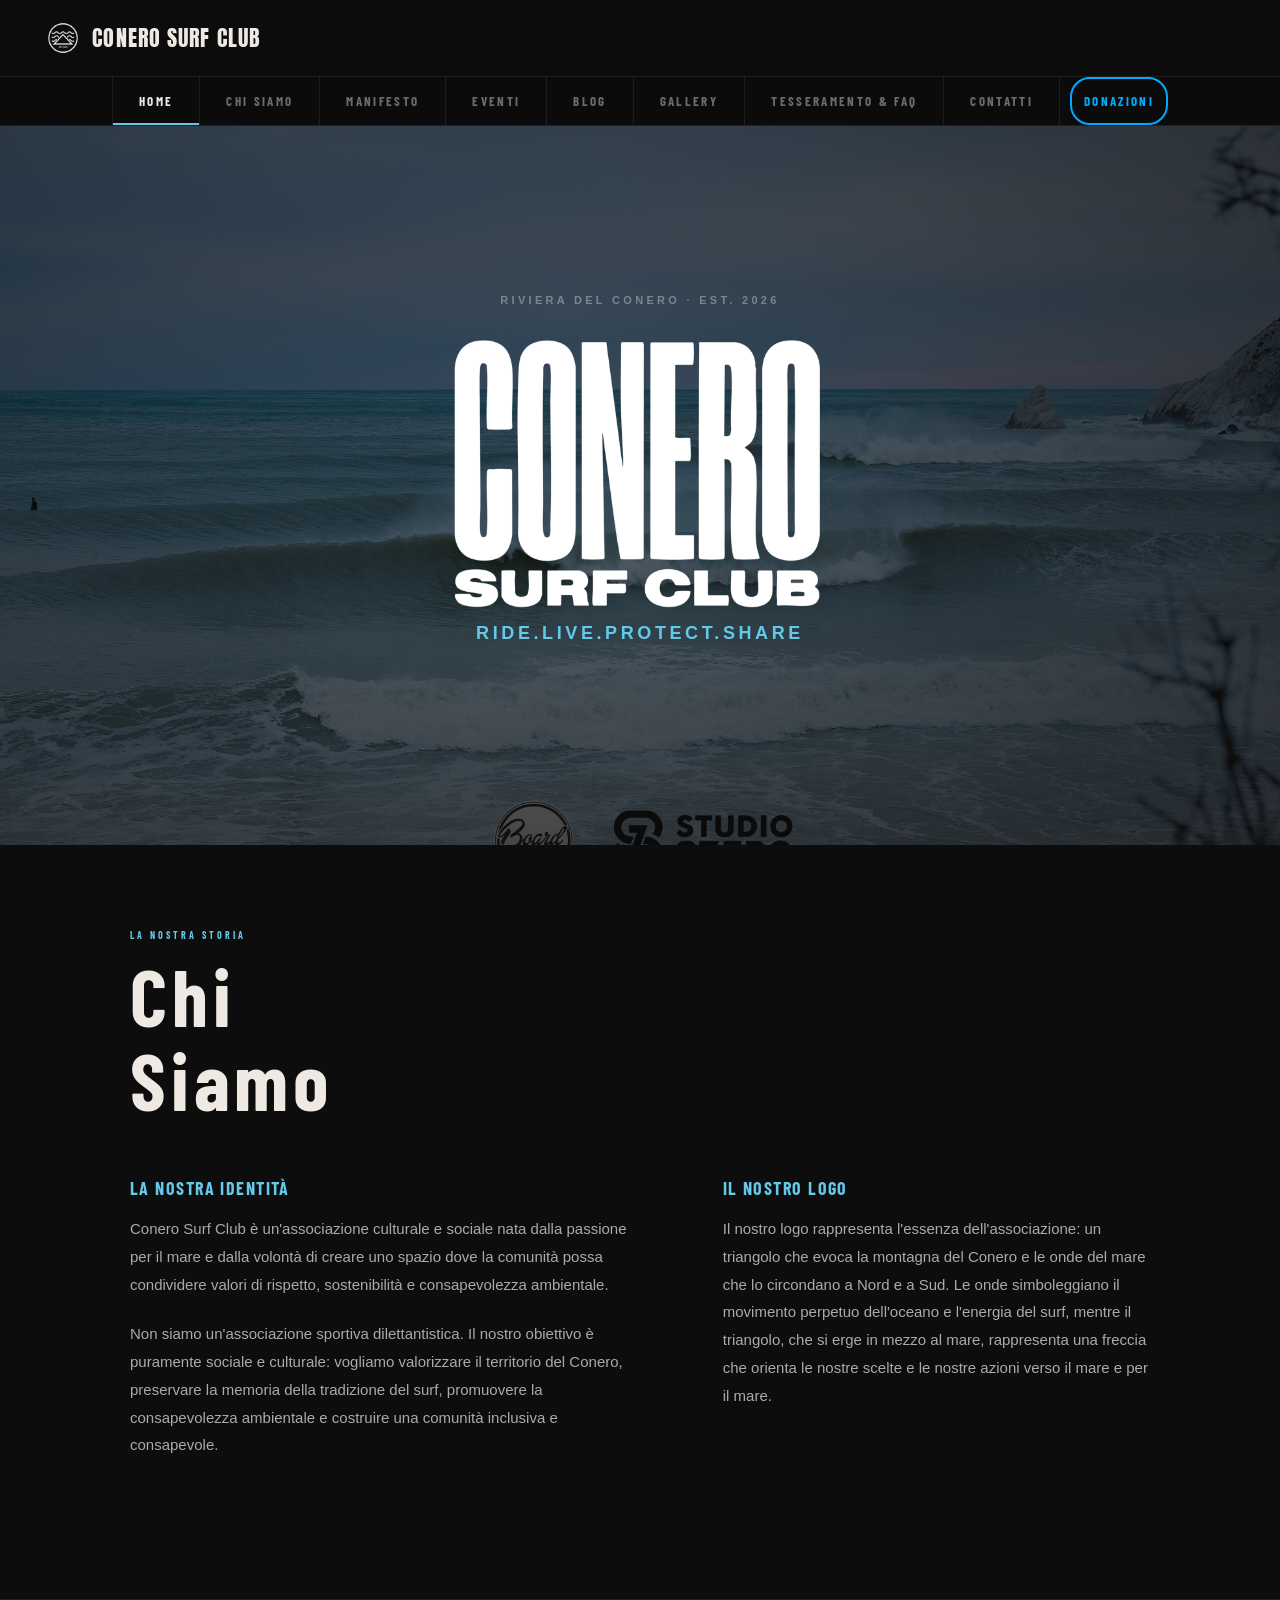
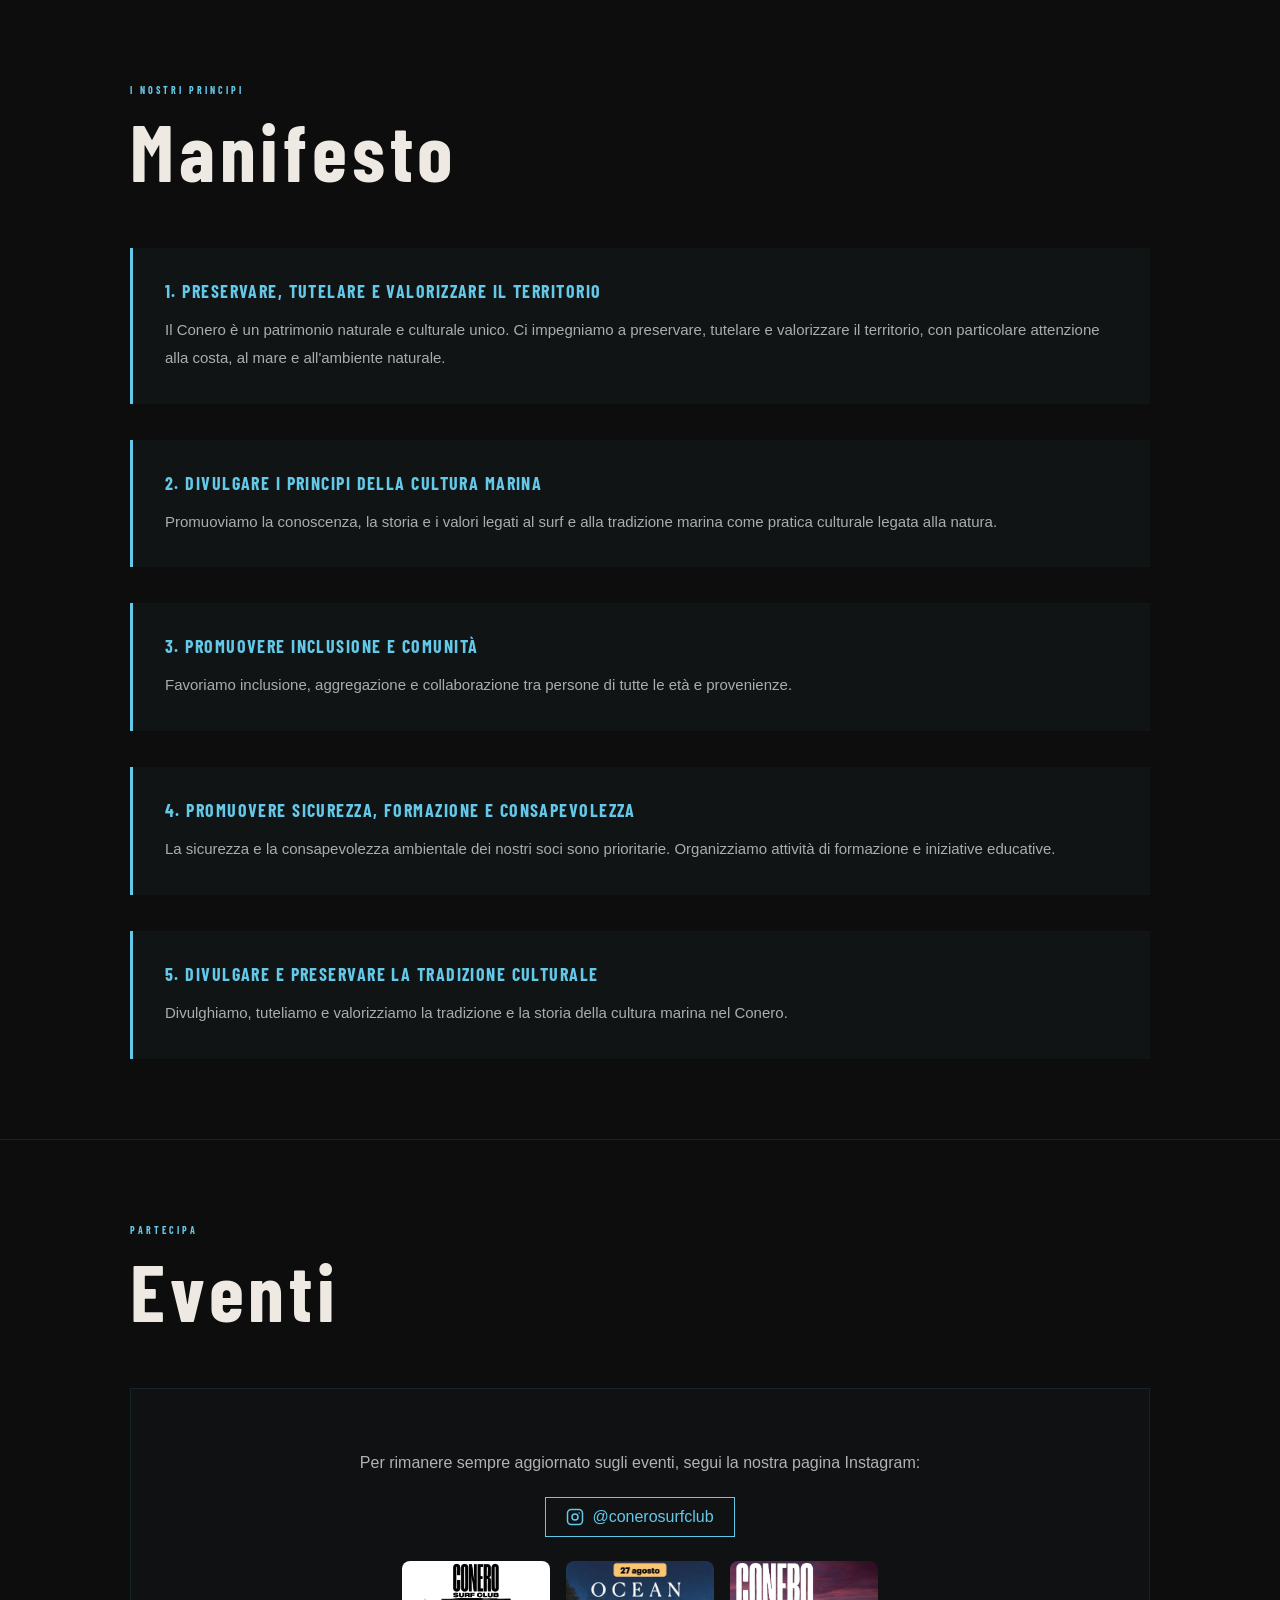
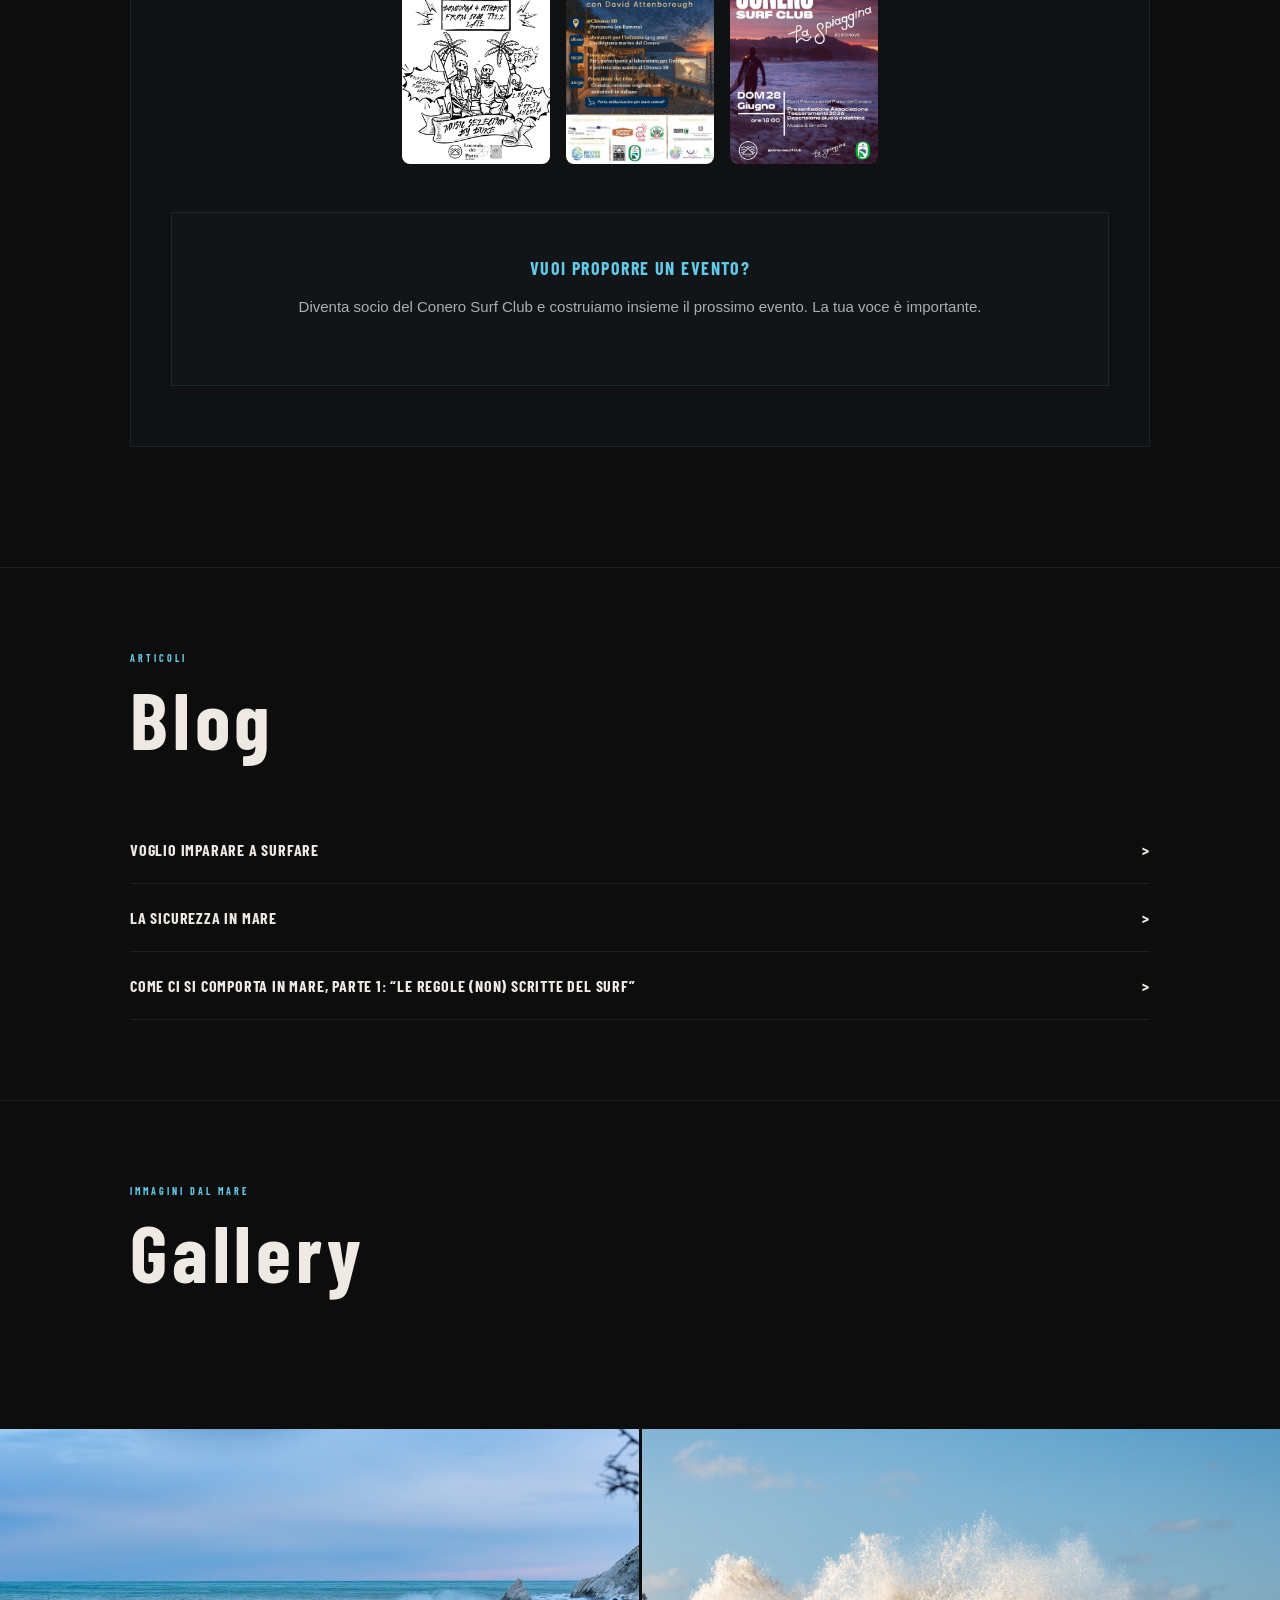
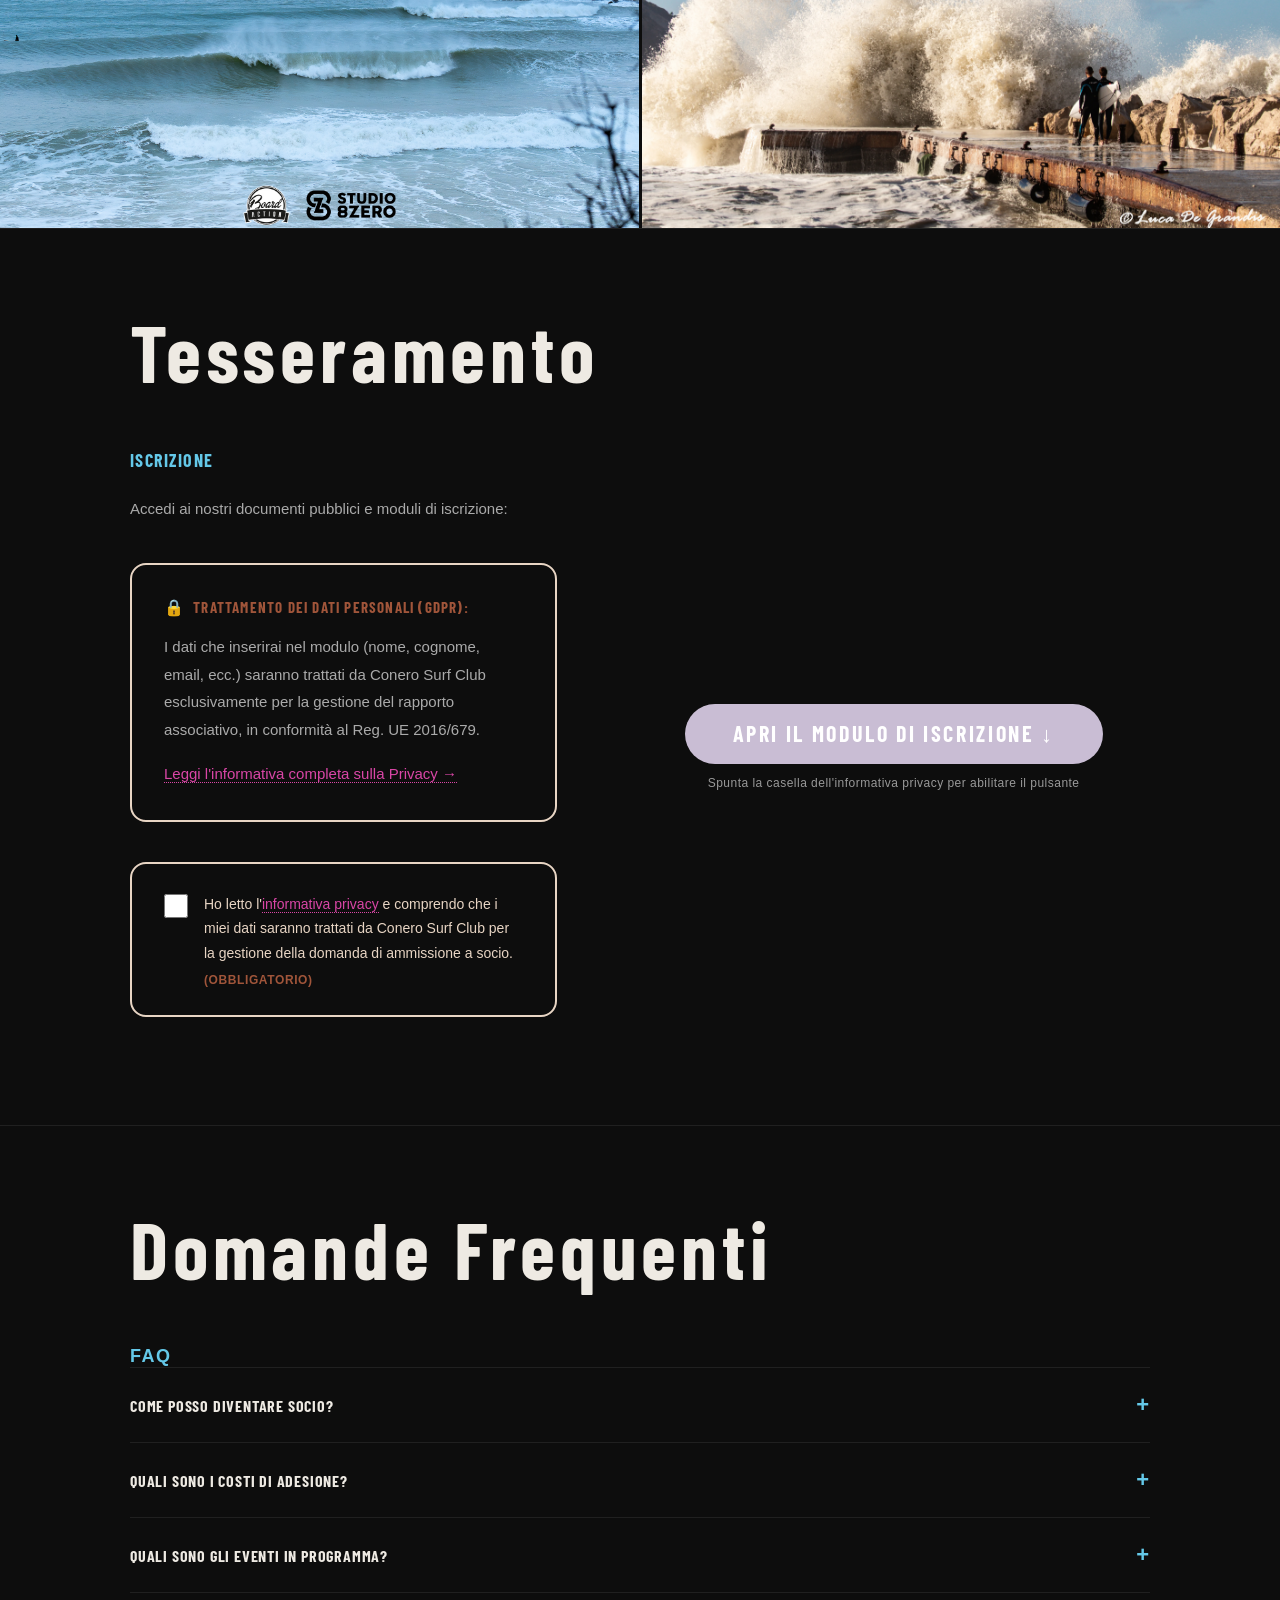
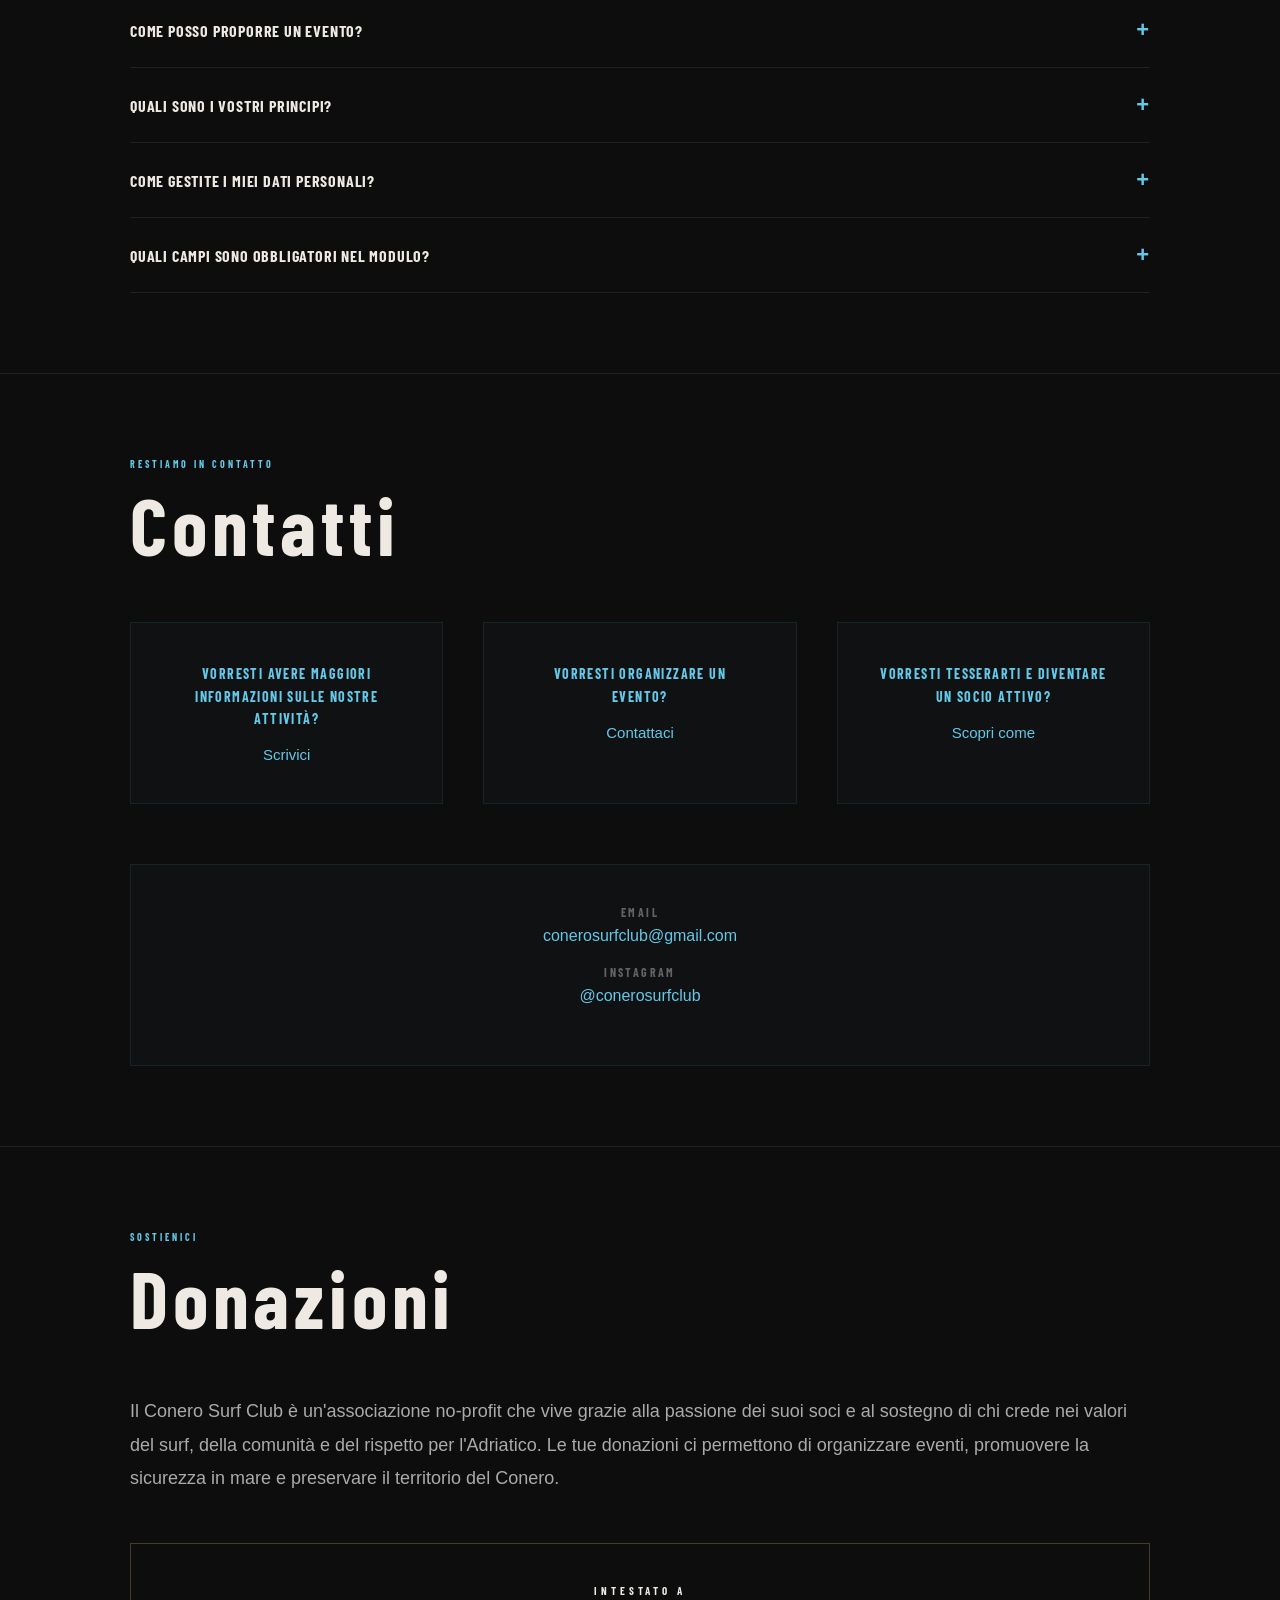
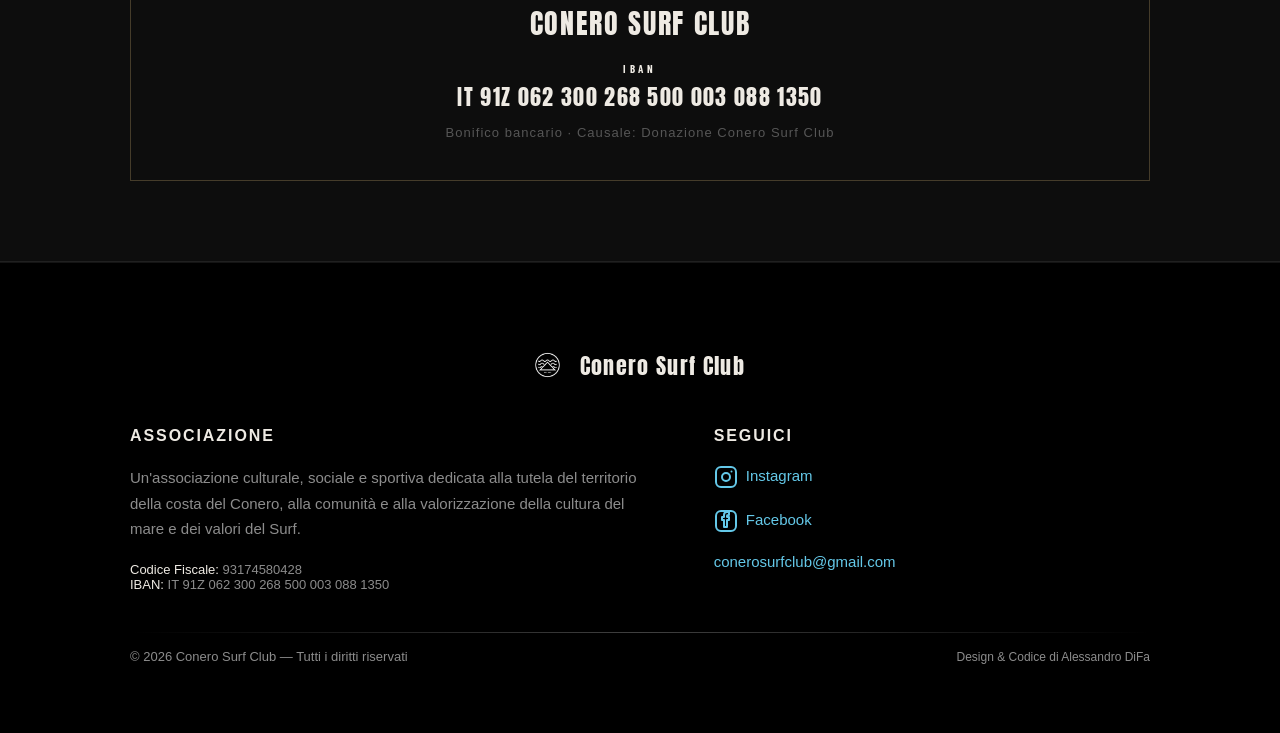
==== commit 94fa04f3: "Add files via upload" ====
--- a/index.html
+++ b/index.html
@@ -16,8 +16,8 @@
   "alternateName": "Conero Surf Club Associazione",
   "description": "Associazione culturale, sociale e sportiva dedicata alla tutela del territorio della costa del Conero, alla comunità e alla valorizzazione della cultura del mare e dei valori del surf.",
   "url": "https://www.conerosurfclub.it/",
-  "logo": "https://www.conerosurfclub.it/img/conero_surf_club_logo.png",
-  "image": "https://www.conerosurfclub.it/img/conero_surf_club_logo.png",
+  "logo": "https://www.conerosurfclub.it/img/conero-surf-club-logo.webp",
+  "image": "https://www.conerosurfclub.it/img/conero-surf-club-logo.webp",
   "address": {
     "@type": "PostalAddress",
     "addressLocality": "Ancona",
@@ -42,8 +42,6 @@
     <link href="https://fonts.googleapis.com/css2?family=Anton&family=Barlow+Condensed:wght@700&family=Roboto:wght@300;400;500&display=swap" rel="stylesheet">    
     <link rel="stylesheet" href="style.css">
 
-
-
     
 </head>
 <body>
@@ -51,7 +49,7 @@
 <nav id="mainNav">
   <div class="nav-top">
     <a href="#home" class="nav-logo">
-      <img src="img/conero_surf_club_logo.png" alt="Logo" />
+      <img src="img/conero-surf-club-logo.webp" alt="Logo" />
       <div class="nav-logo-text">
         Conero Surf Club
         <span class="nav-logo-sub"></span>
@@ -87,12 +85,12 @@
 
 <section id="home">
   <div class="hero-bg">
-    <img src="img/2_conero_surf_vela.jpeg" alt="">
+    <img src="img/conero-surf-club-spiggia-vela.jpeg" alt="">
   </div>
   <div class="hero-overlay"></div>
   <div class="hero-content">
     <p class="hero-est">Riviera del Conero · Est. 2026</p>
-    <img src="img/conero surf club3-Photoroom.png" alt="Conero Surf Club" class="surf-logo">
+    <img src="img/conero-surf-club-logo-ufficiale.webp" alt="Conero Surf Club" class="surf-logo">
     <p class="hero-sub">RIDE.LIVE.PROTECT.SHARE</p>
   </div>
 </section>
@@ -171,21 +169,21 @@
 
       <div class="eventi-gallery">
         <div class="eventi-item" onclick="openLb('img/conero-surf-club-ancona-free-skate-evento.jpg')">
-          <img src="img/conero-surf-club-ancona-free-skate-evento.jpg" alt="Evento 3" class="eventi-img">
+          <img src="img/conero-surf-club-ancona-free-skate-evento.webp" alt="Evento 3" class="eventi-img">
           <div class="g-overlay">
             <span>Visualizza</span>
           </div>
         </div>
 
         <div class="eventi-item" onclick="openLb('img/evento_uno_film.jpeg')">
-          <img src="img/evento_uno_film.jpeg" alt="Evento 2" class="eventi-img">
+          <img src="img/evento-uno-film.webp" alt="Evento 2" class="eventi-img">
           <div class="g-overlay">
             <span>Visualizza</span>
           </div>
         </div>
 
         <div class="eventi-item" onclick="openLb('img/evento_due_spiaggina.jpeg')">
-          <img src="img/evento_due_spiaggina.jpeg" alt="Evento 1" class="eventi-img">
+          <img src="img/evento-due-spiaggina.webp" alt="Evento 1" class="eventi-img">
           <div class="g-overlay">
             <span>Visualizza</span>
           </div>
@@ -252,13 +250,13 @@
   </div>
   <div class="gallery-mosaic">   
     <div class="g-item">
-        <img src="img/2_conero_surf_vela.jpeg" alt="Conero surf vela">
+        <img src="img/conero-surf-club-spiggia-vela.jpeg" alt="Conero surf vela">
         <div class="g-overlay">
             <span onclick="openLb('img/2_conero_surf_vela.jpeg')">Visualizza</span>
         </div>
     </div>
     <div class="g-item">
-        <img src="img/conero_surf_club_portonovo_molo.jpeg" alt="Descrizione seconda immagine">
+        <img src="img/conero-surf-club-portonovo-molo.webp" alt="Descrizione seconda immagine">
         <div class="g-overlay">
             <span onclick="openLb('img/conero_surf_club_portonovo_molo.jpeg')">Visualizza</span>
         </div>
@@ -458,7 +456,7 @@
   <div class="container footer-inner">
 
     <div class="f-brand">
-      <img src="img/conero_surf_club_logo.png" alt="Conero Surf Club Logo" class="f-logo" loading="lazy">
+      <img src="img/conero-surf-club-logo.webp" alt="Conero Surf Club Logo" class="f-logo" loading="lazy">
       <div class="f-name">Conero Surf Club</div>
     </div>
 
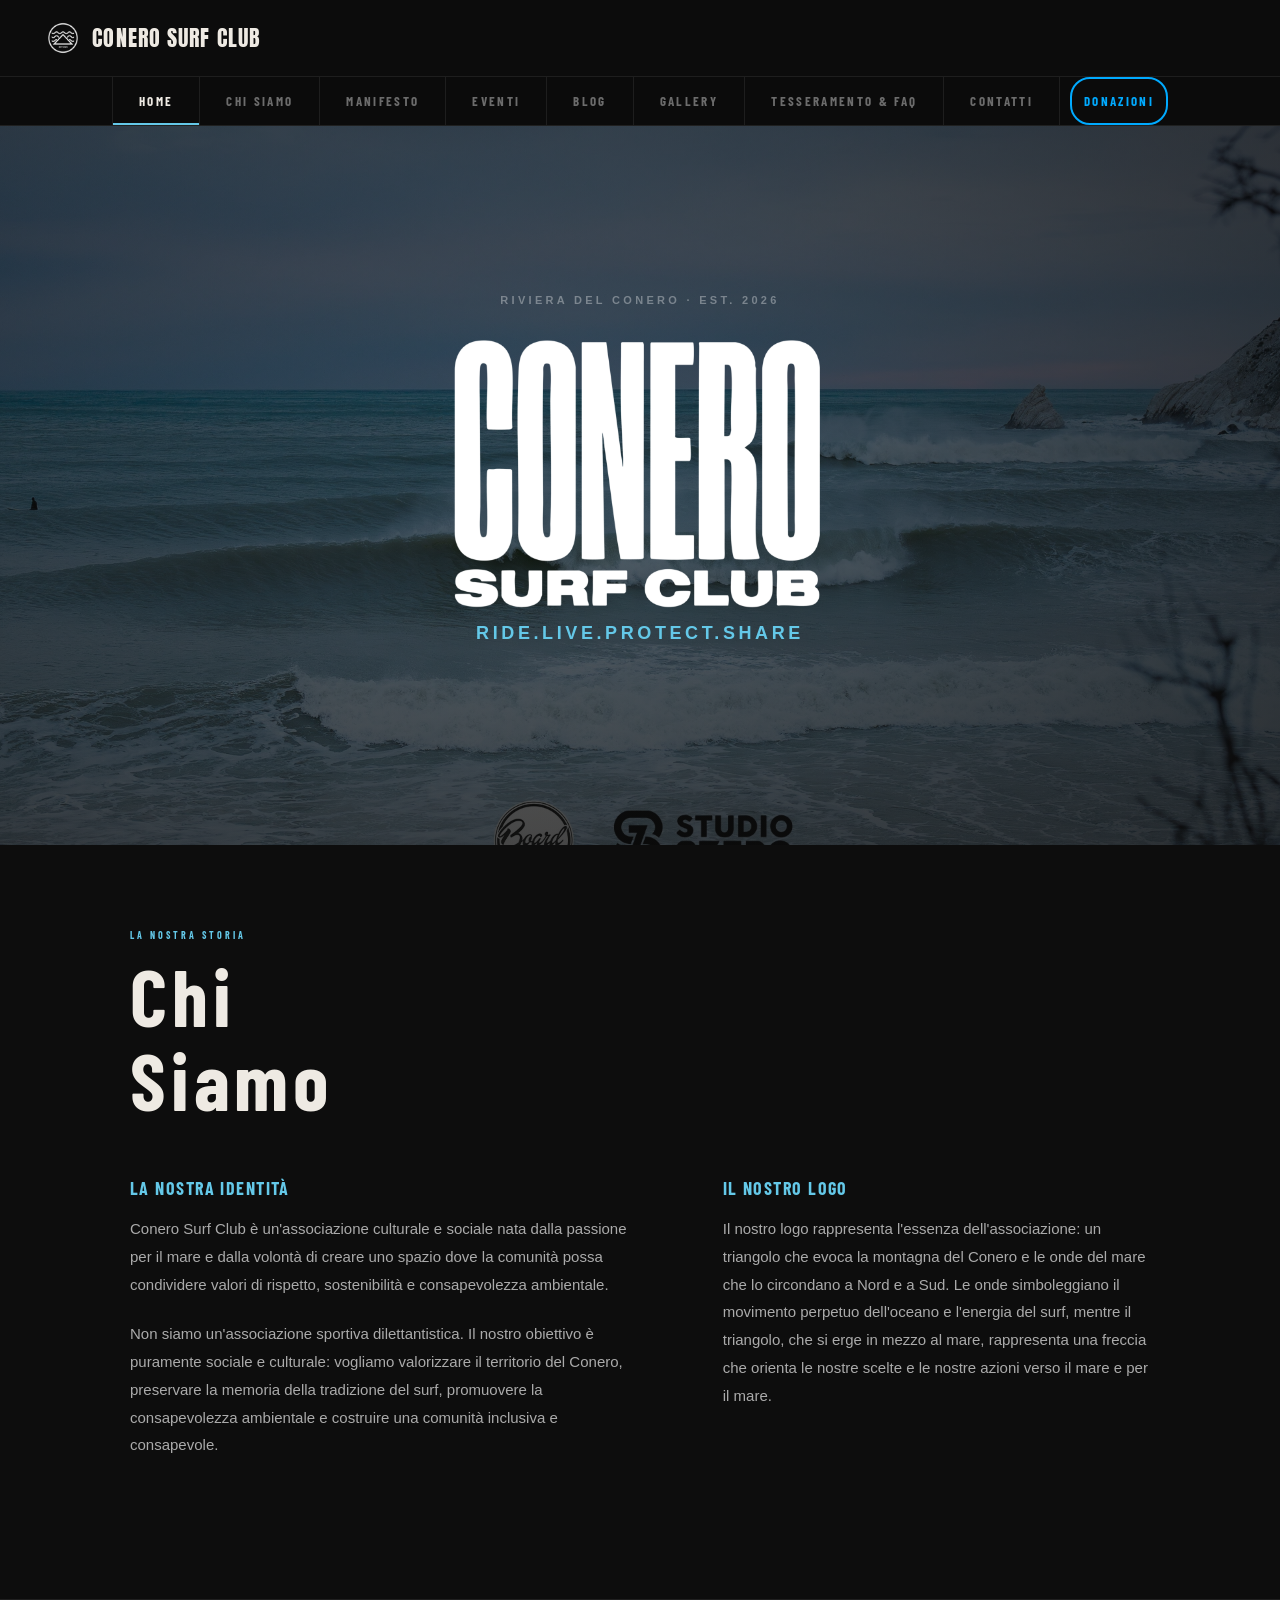
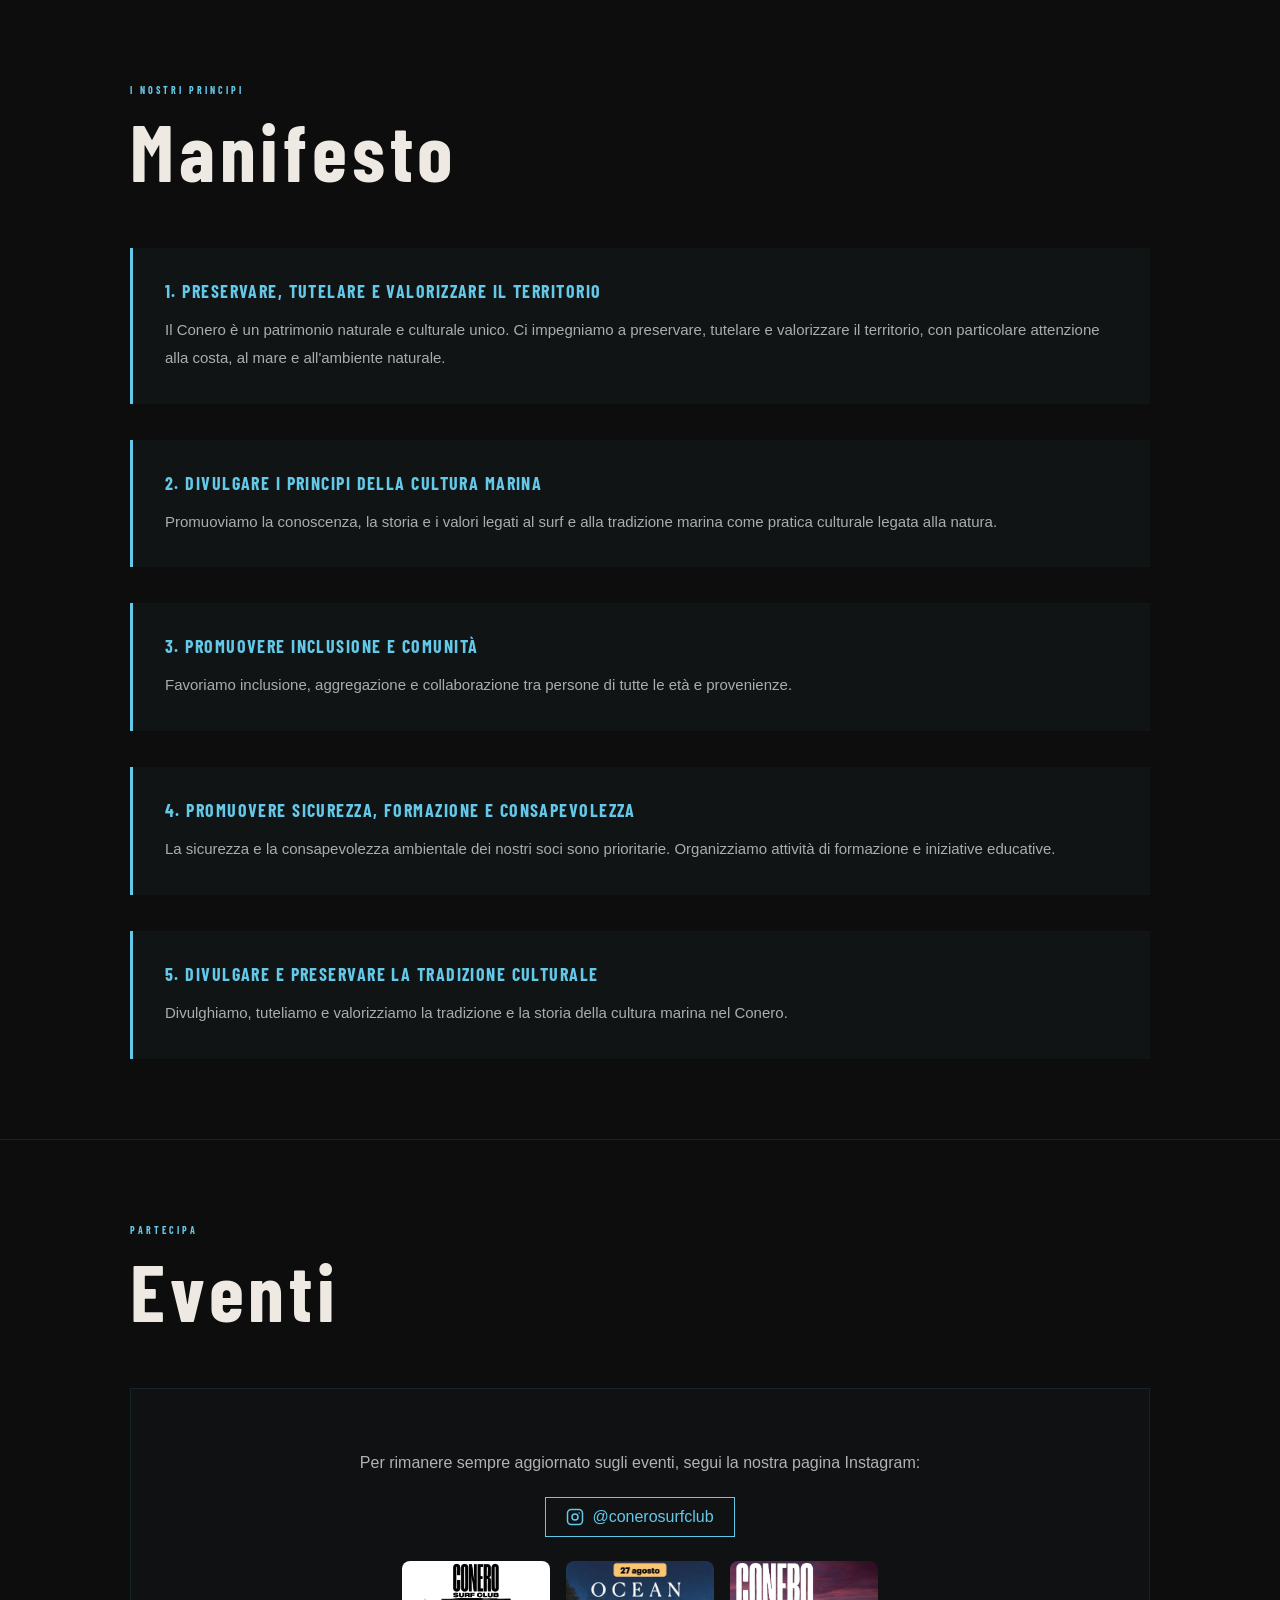
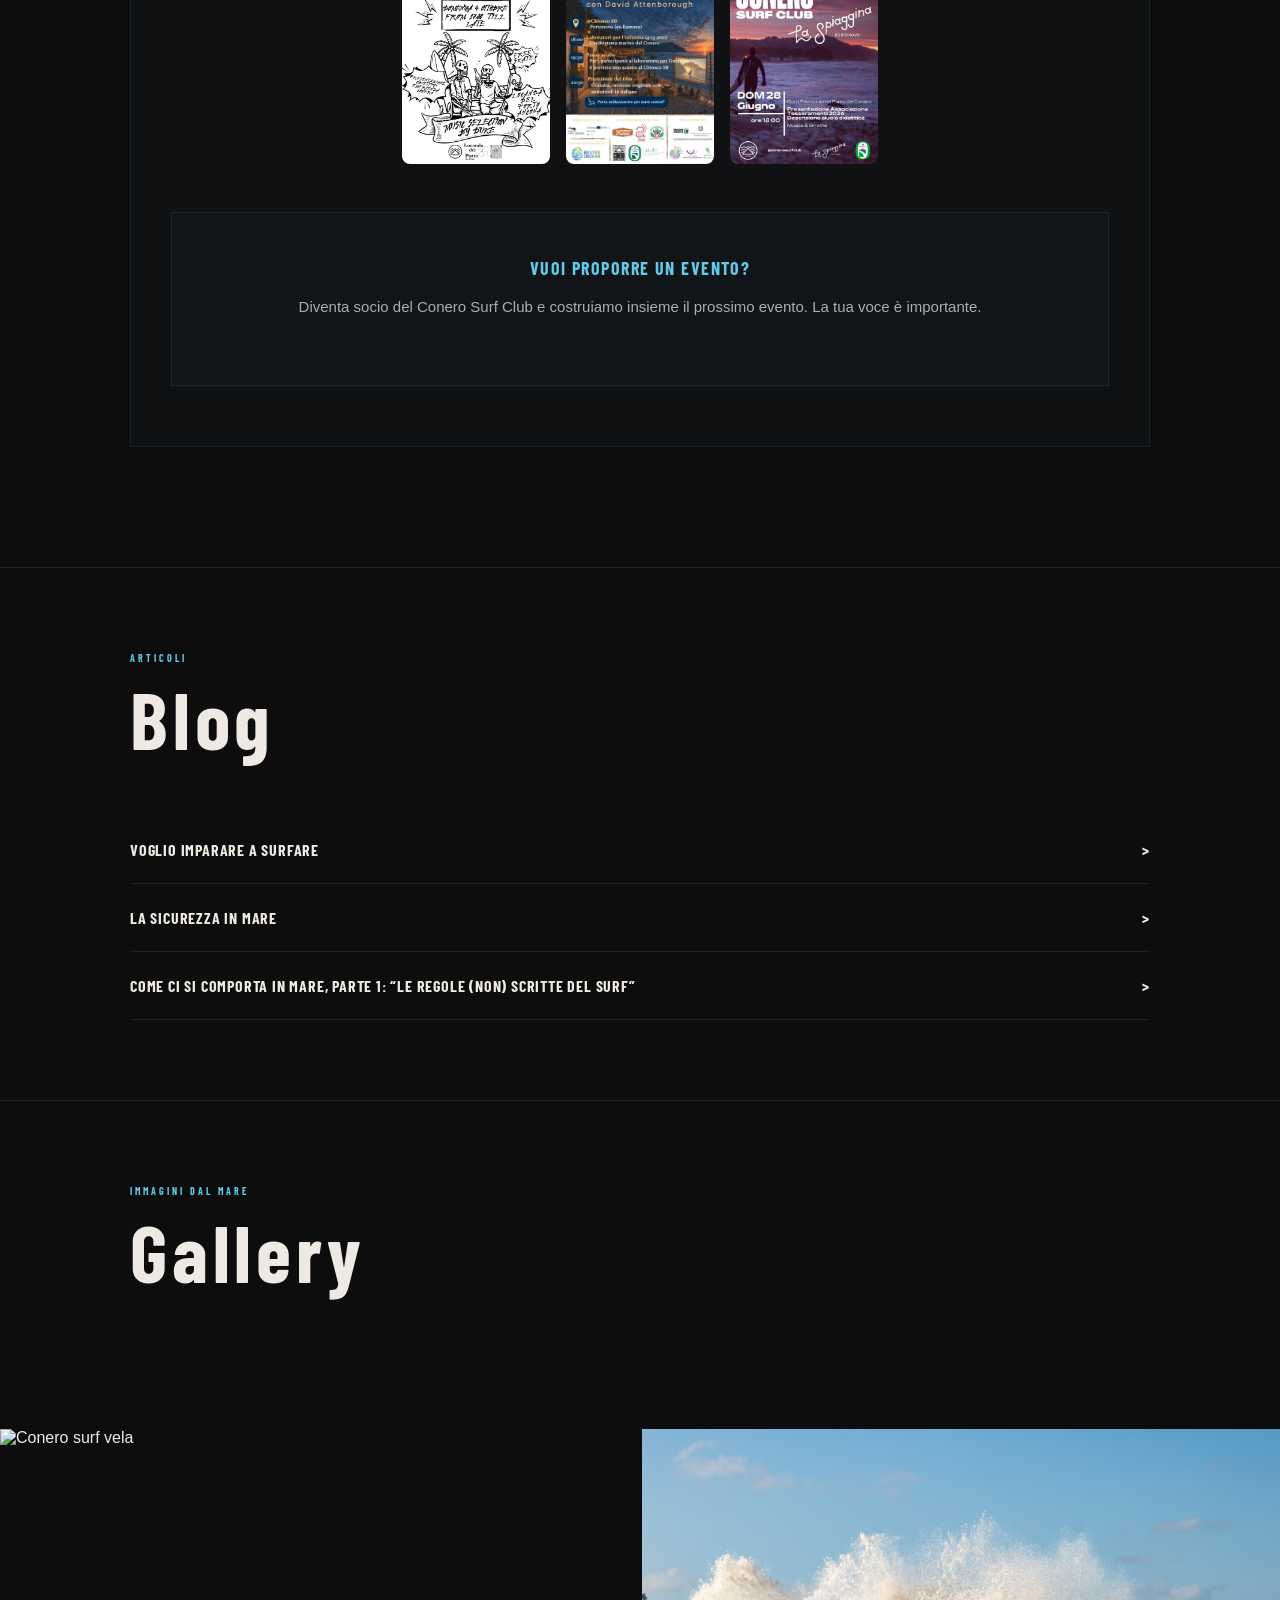
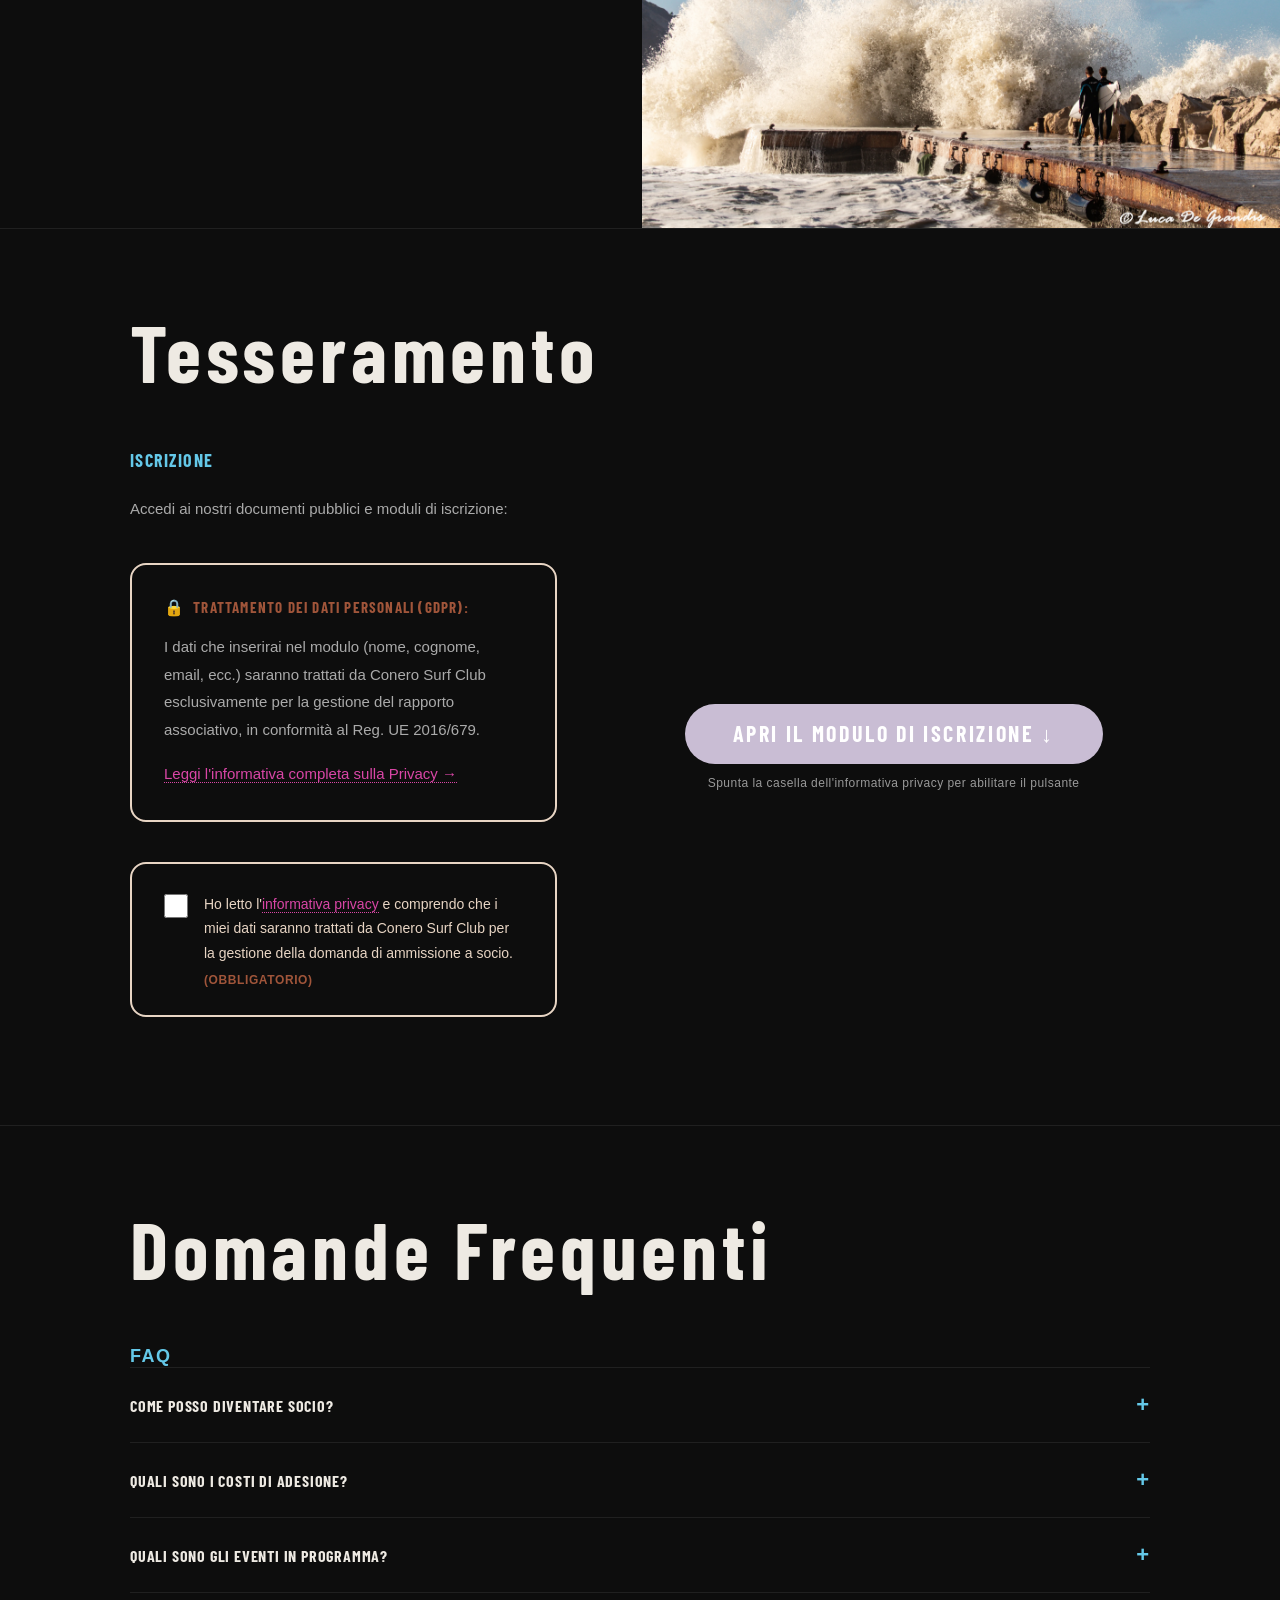
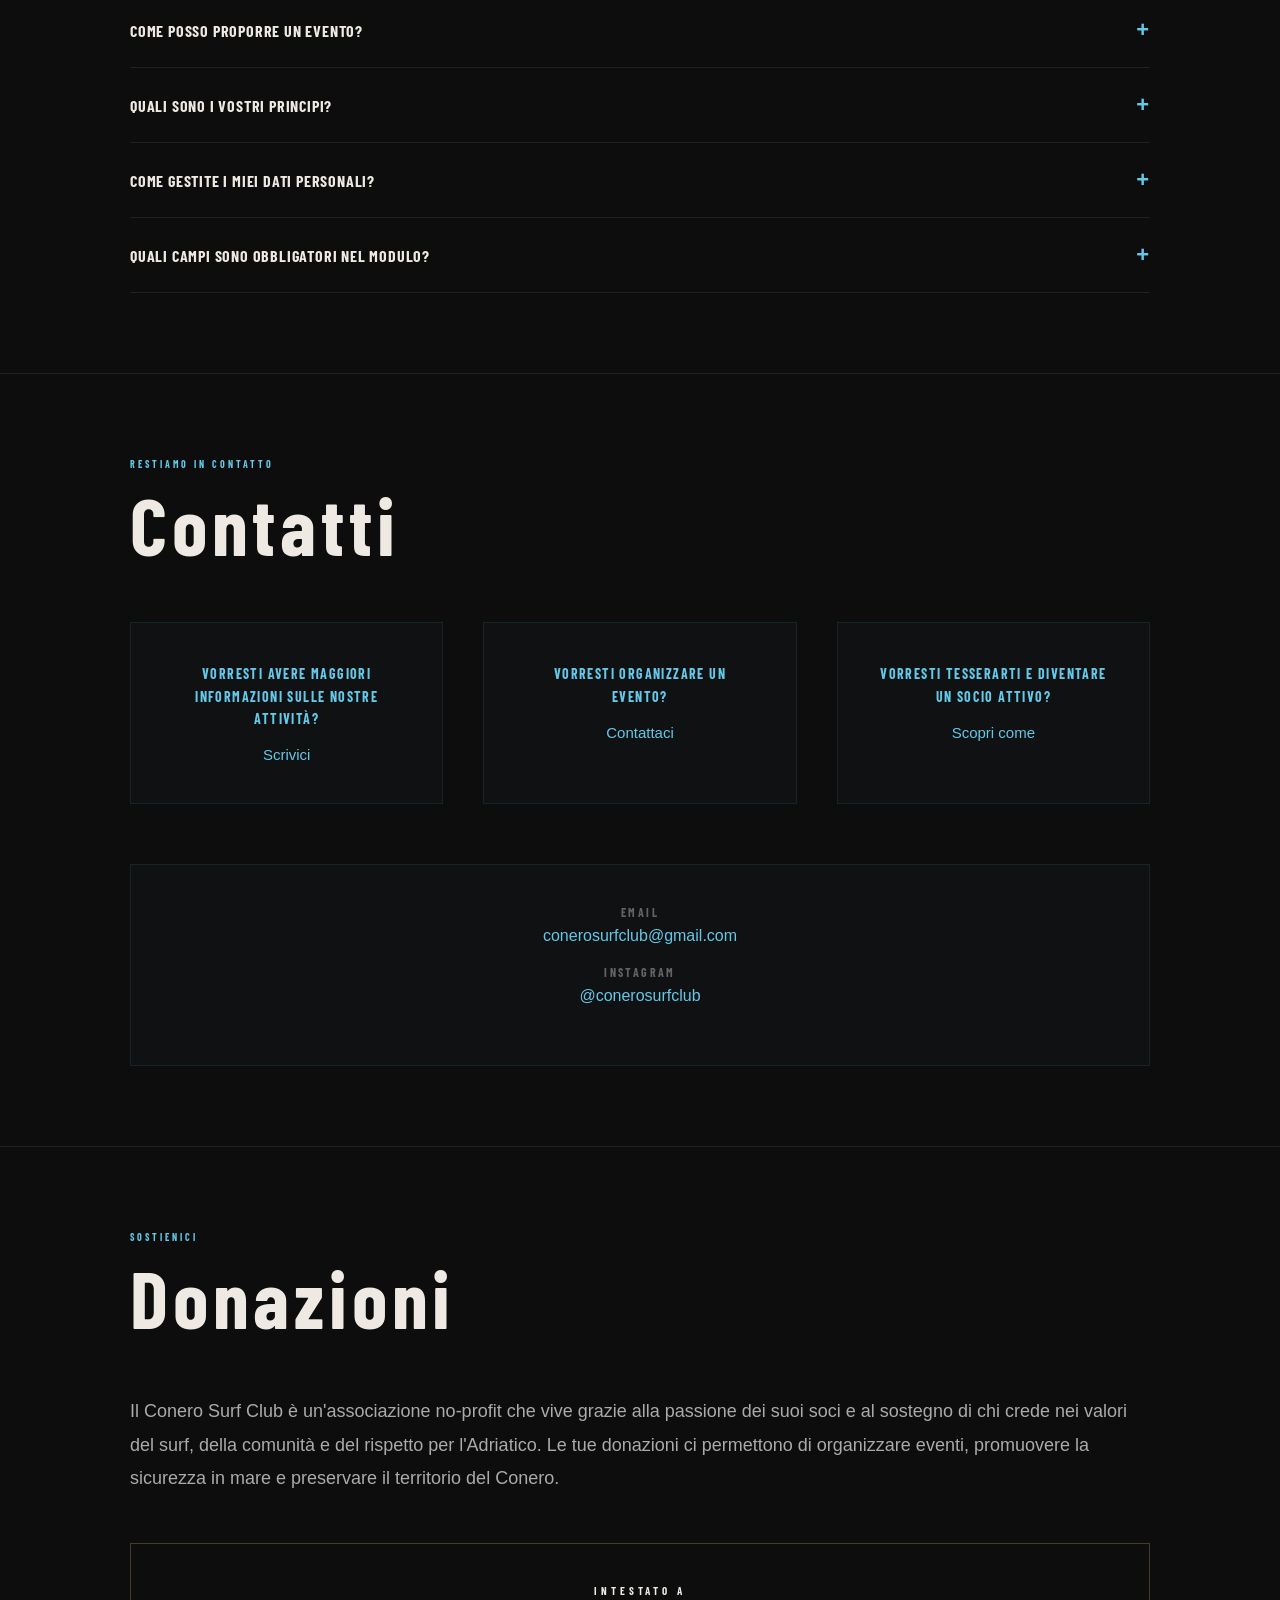
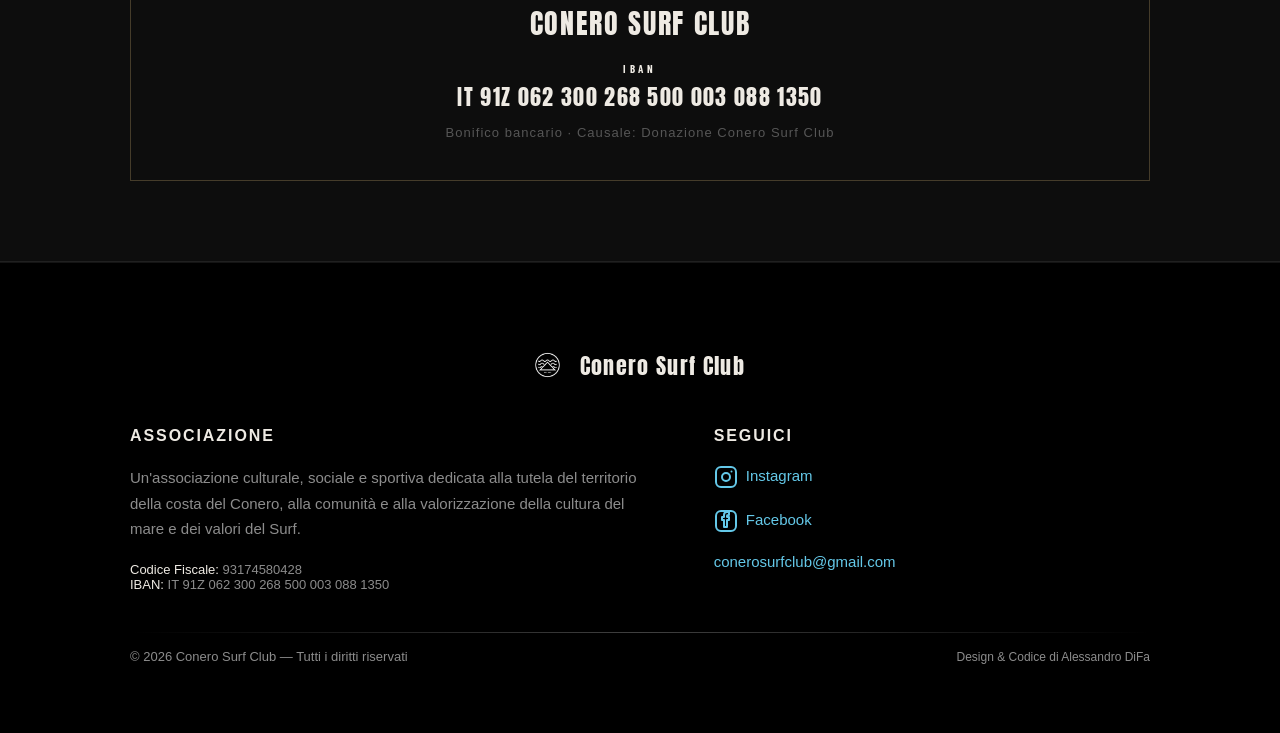
==== commit 827a4d11: "Add files via upload" ====
--- a/index.html
+++ b/index.html
@@ -85,8 +85,9 @@
 
 <section id="home">
   <div class="hero-bg">
-    <img src="img/conero-surf-club-spiggia-vela.jpeg" alt="">
-  </div>
+<img src="img/conero-surf-club-spiggia-vela.webp" alt="Conero Surf Club Spiaggia Vela" fetchpriority="high">
+  </div>
+ 
   <div class="hero-overlay"></div>
   <div class="hero-content">
     <p class="hero-est">Riviera del Conero · Est. 2026</p>
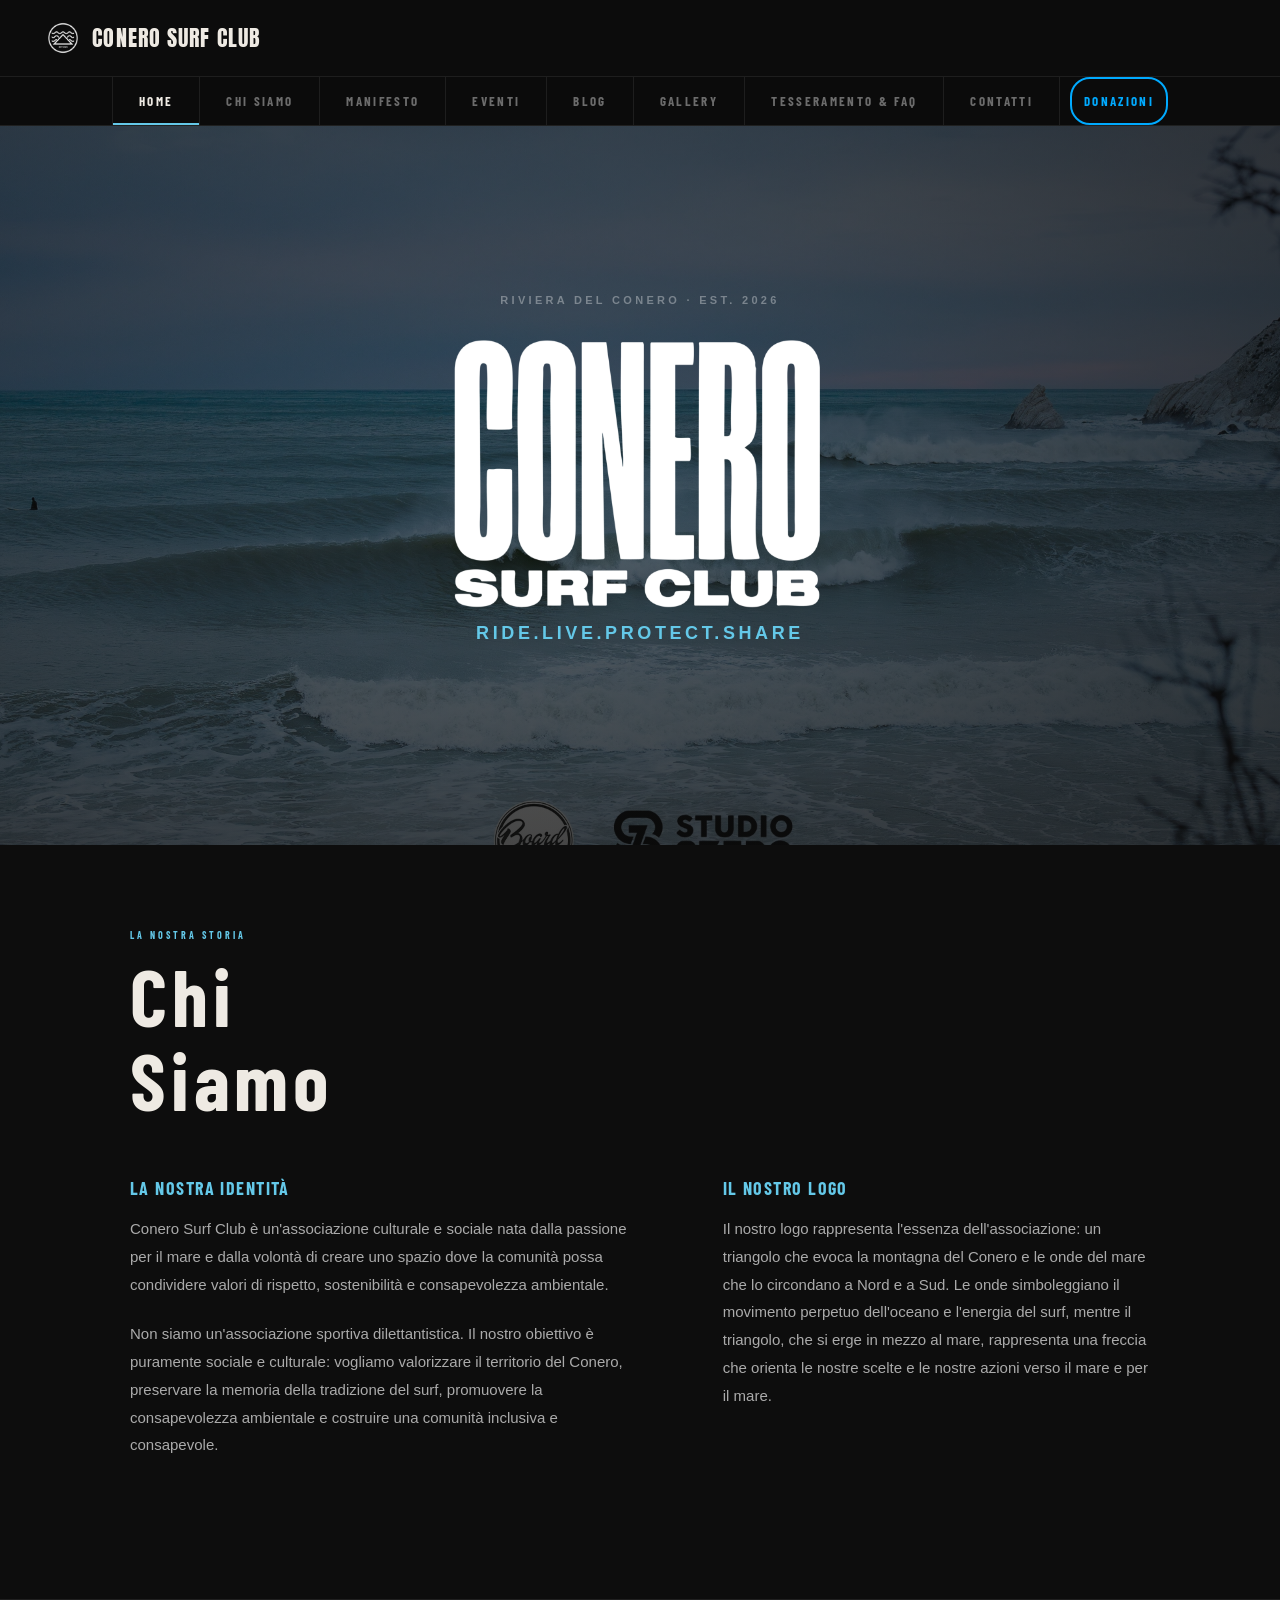
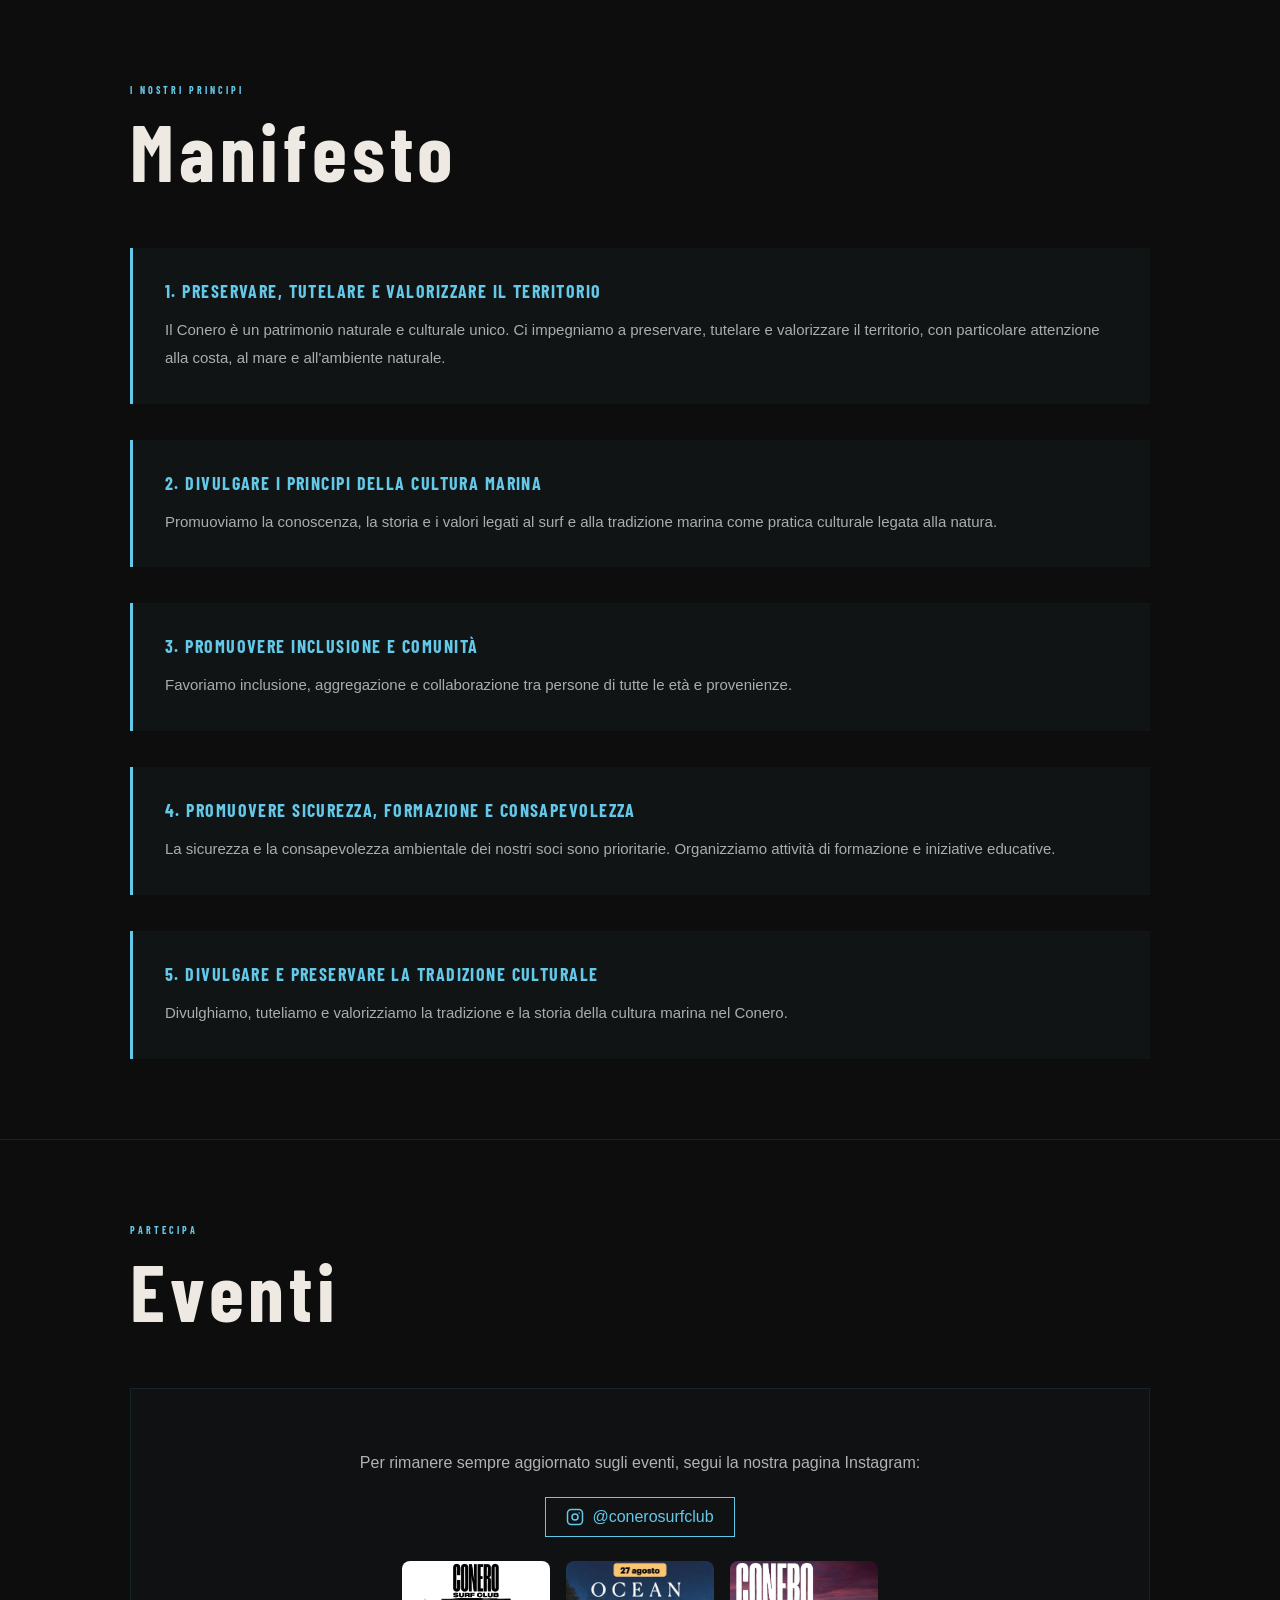
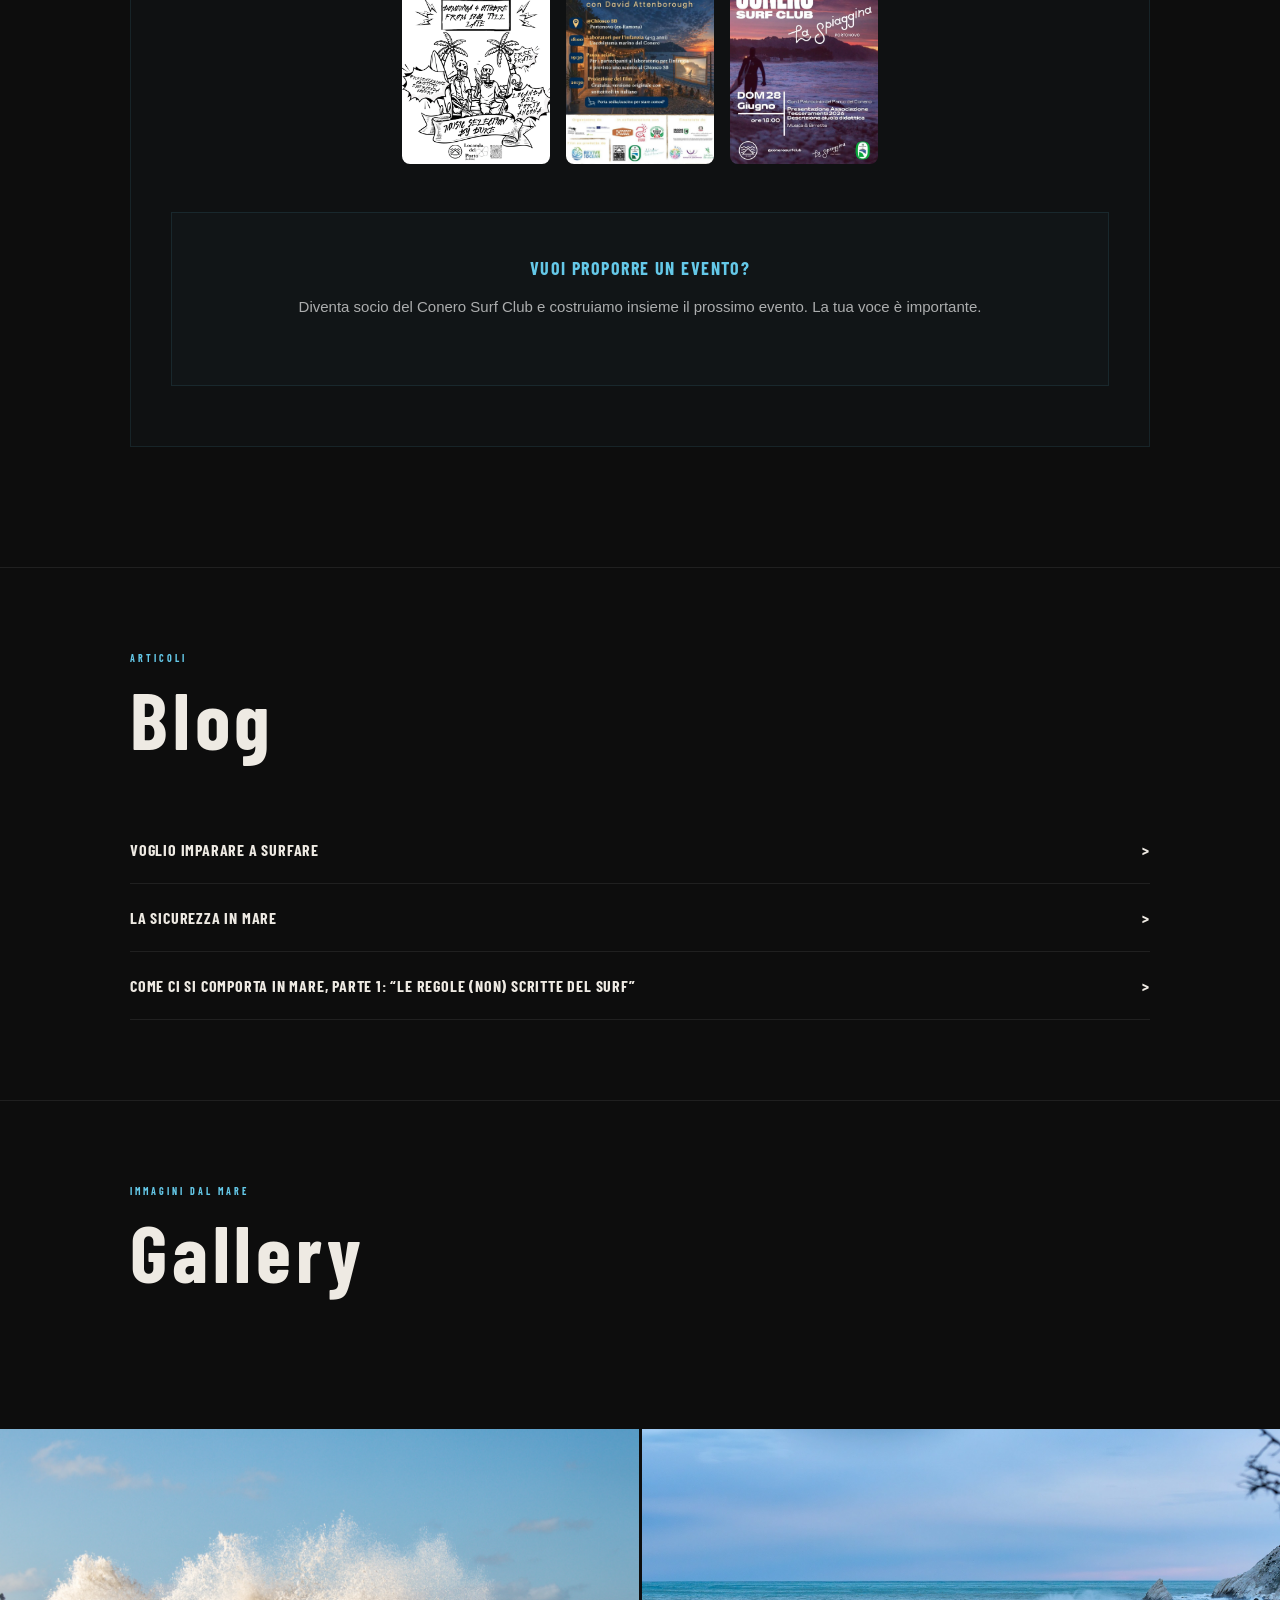
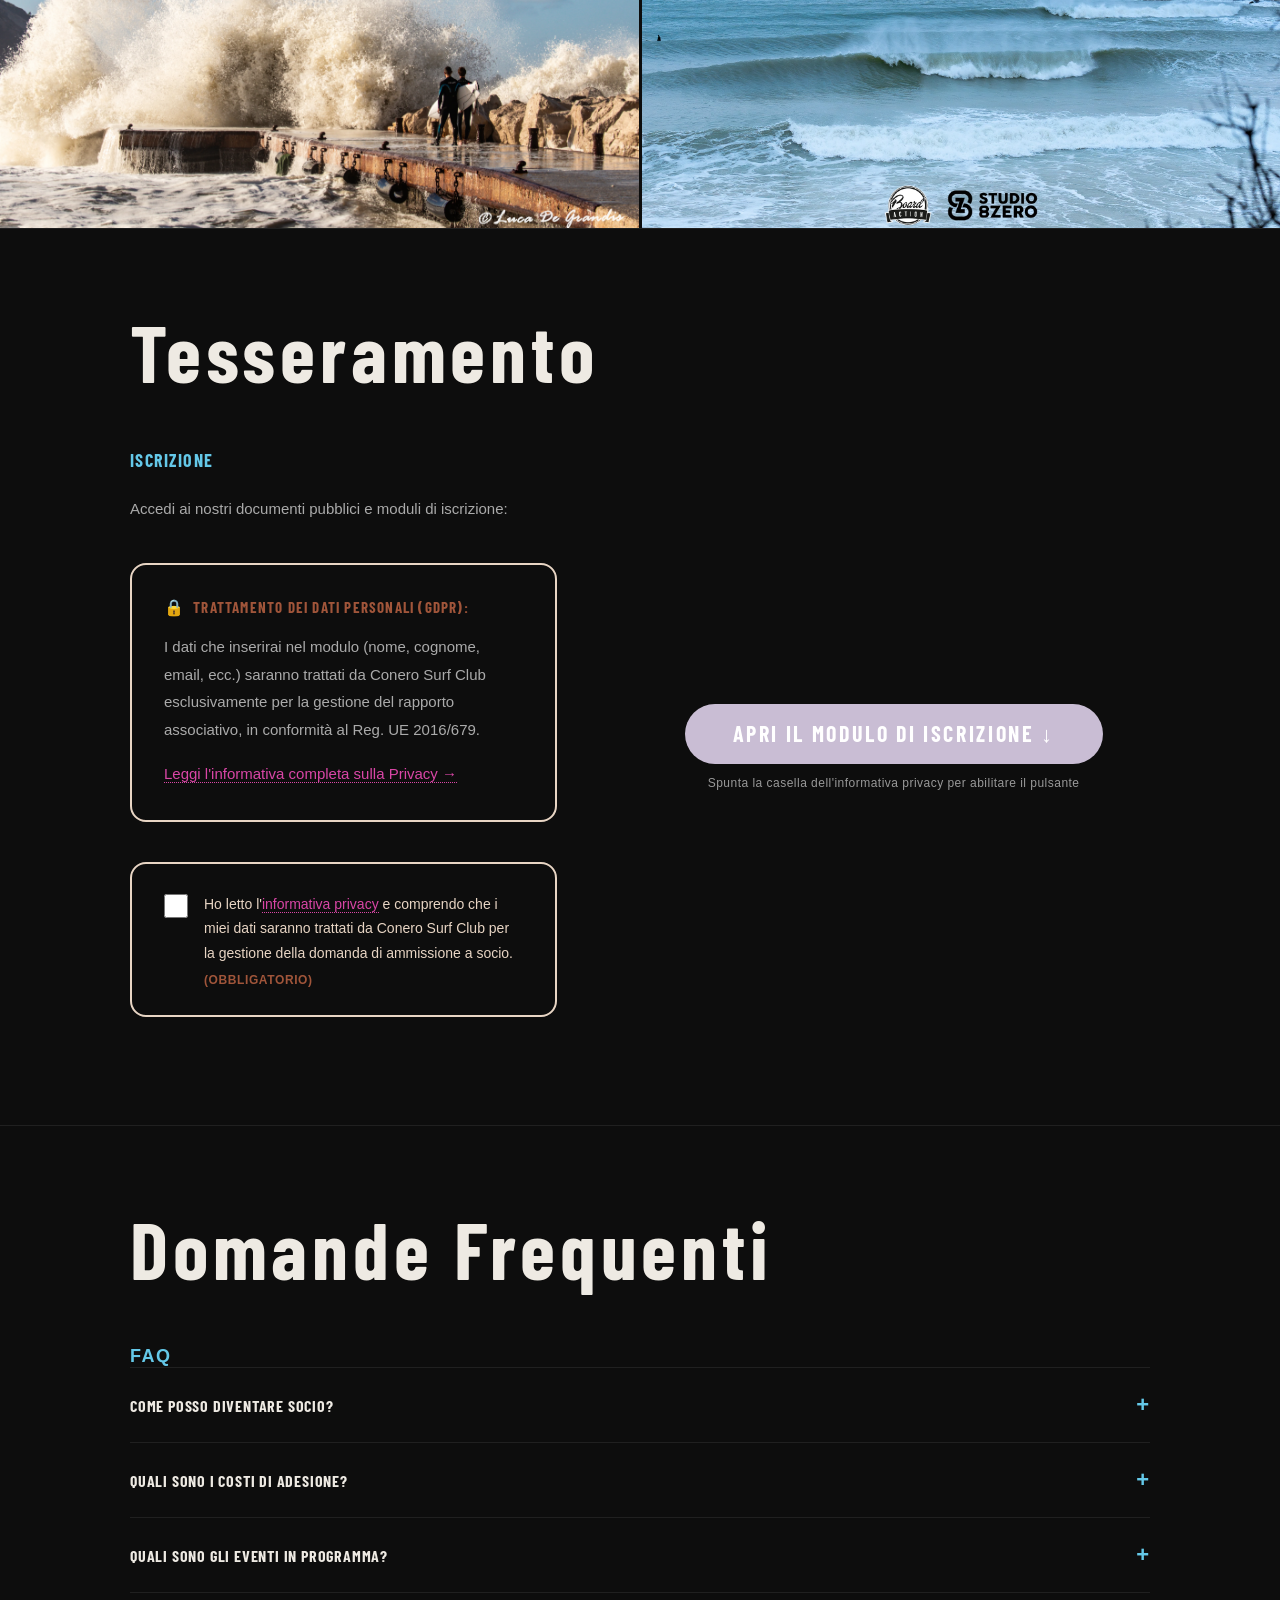
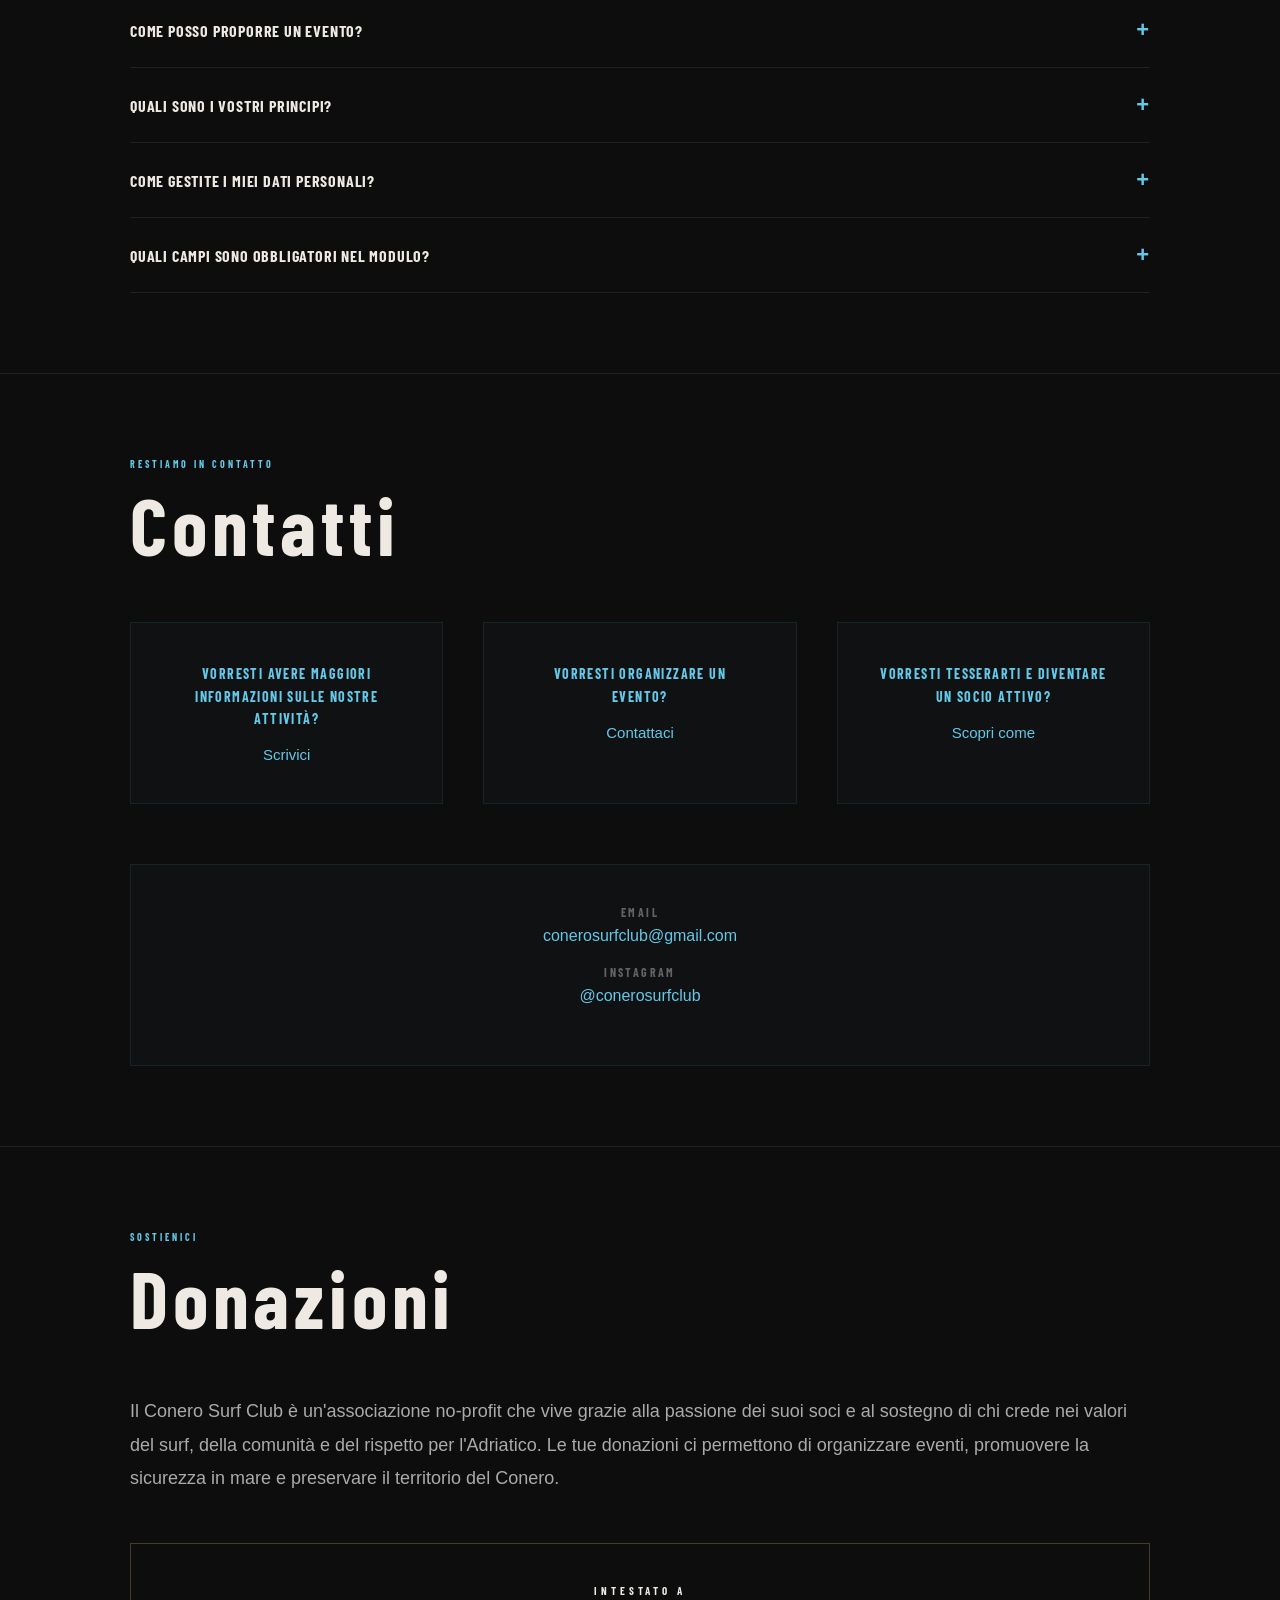
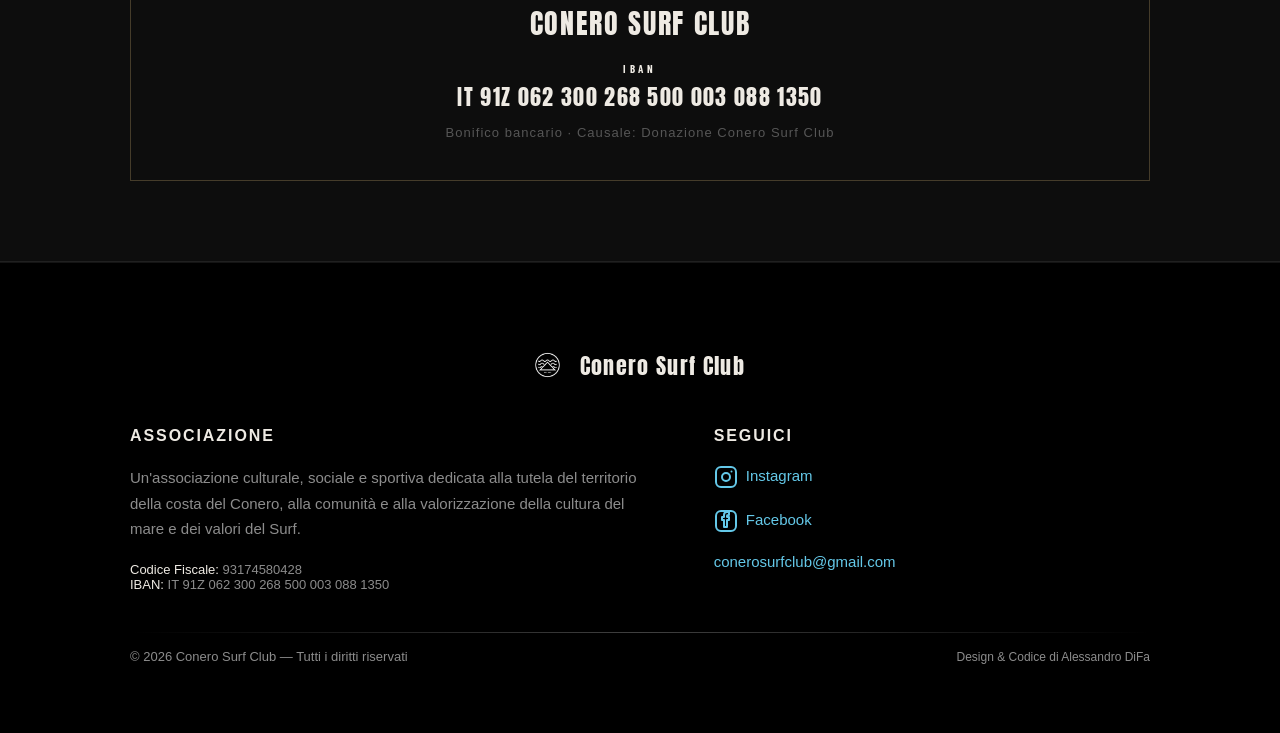
==== commit 9b08ffc3: "Update index.html" ====
--- a/index.html
+++ b/index.html
@@ -251,13 +251,13 @@
   </div>
   <div class="gallery-mosaic">   
     <div class="g-item">
-        <img src="img/conero-surf-club-spiggia-vela.jpeg" alt="Conero surf vela">
+        <img src="img/conero-surf-club-portonovo-molo.webp" alt="Conero surf vela">
         <div class="g-overlay">
-            <span onclick="openLb('img/2_conero_surf_vela.jpeg')">Visualizza</span>
+            <span onclick="openLb('img/conero-surf-club-portonovo-molo.webp')">Visualizza</span>
         </div>
     </div>
     <div class="g-item">
-        <img src="img/conero-surf-club-portonovo-molo.webp" alt="Descrizione seconda immagine">
+        <img src="img/conero-surf-club-spiggia-vela.webp" alt="Descrizione seconda immagine">
         <div class="g-overlay">
             <span onclick="openLb('img/conero_surf_club_portonovo_molo.jpeg')">Visualizza</span>
         </div>
@@ -593,4 +593,4 @@
 }
 </script>
 </body>
-</html>+</html>
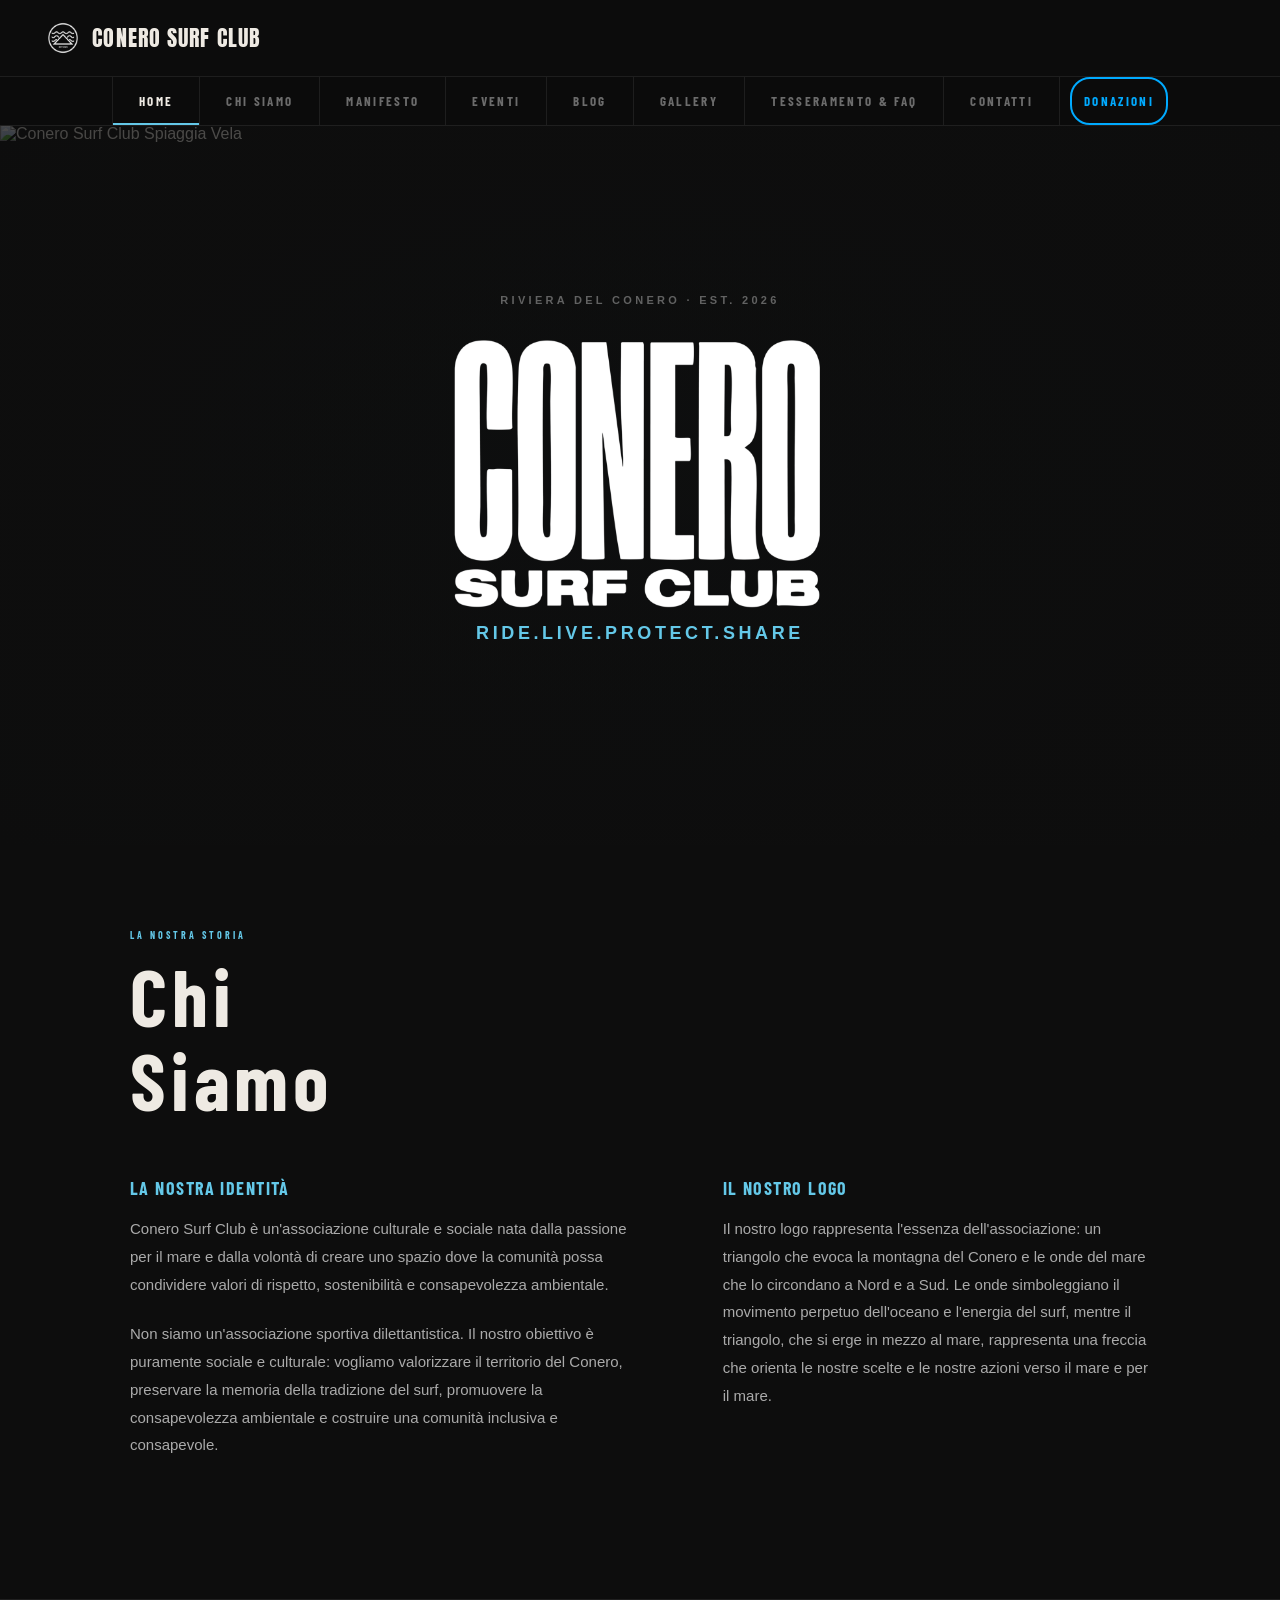
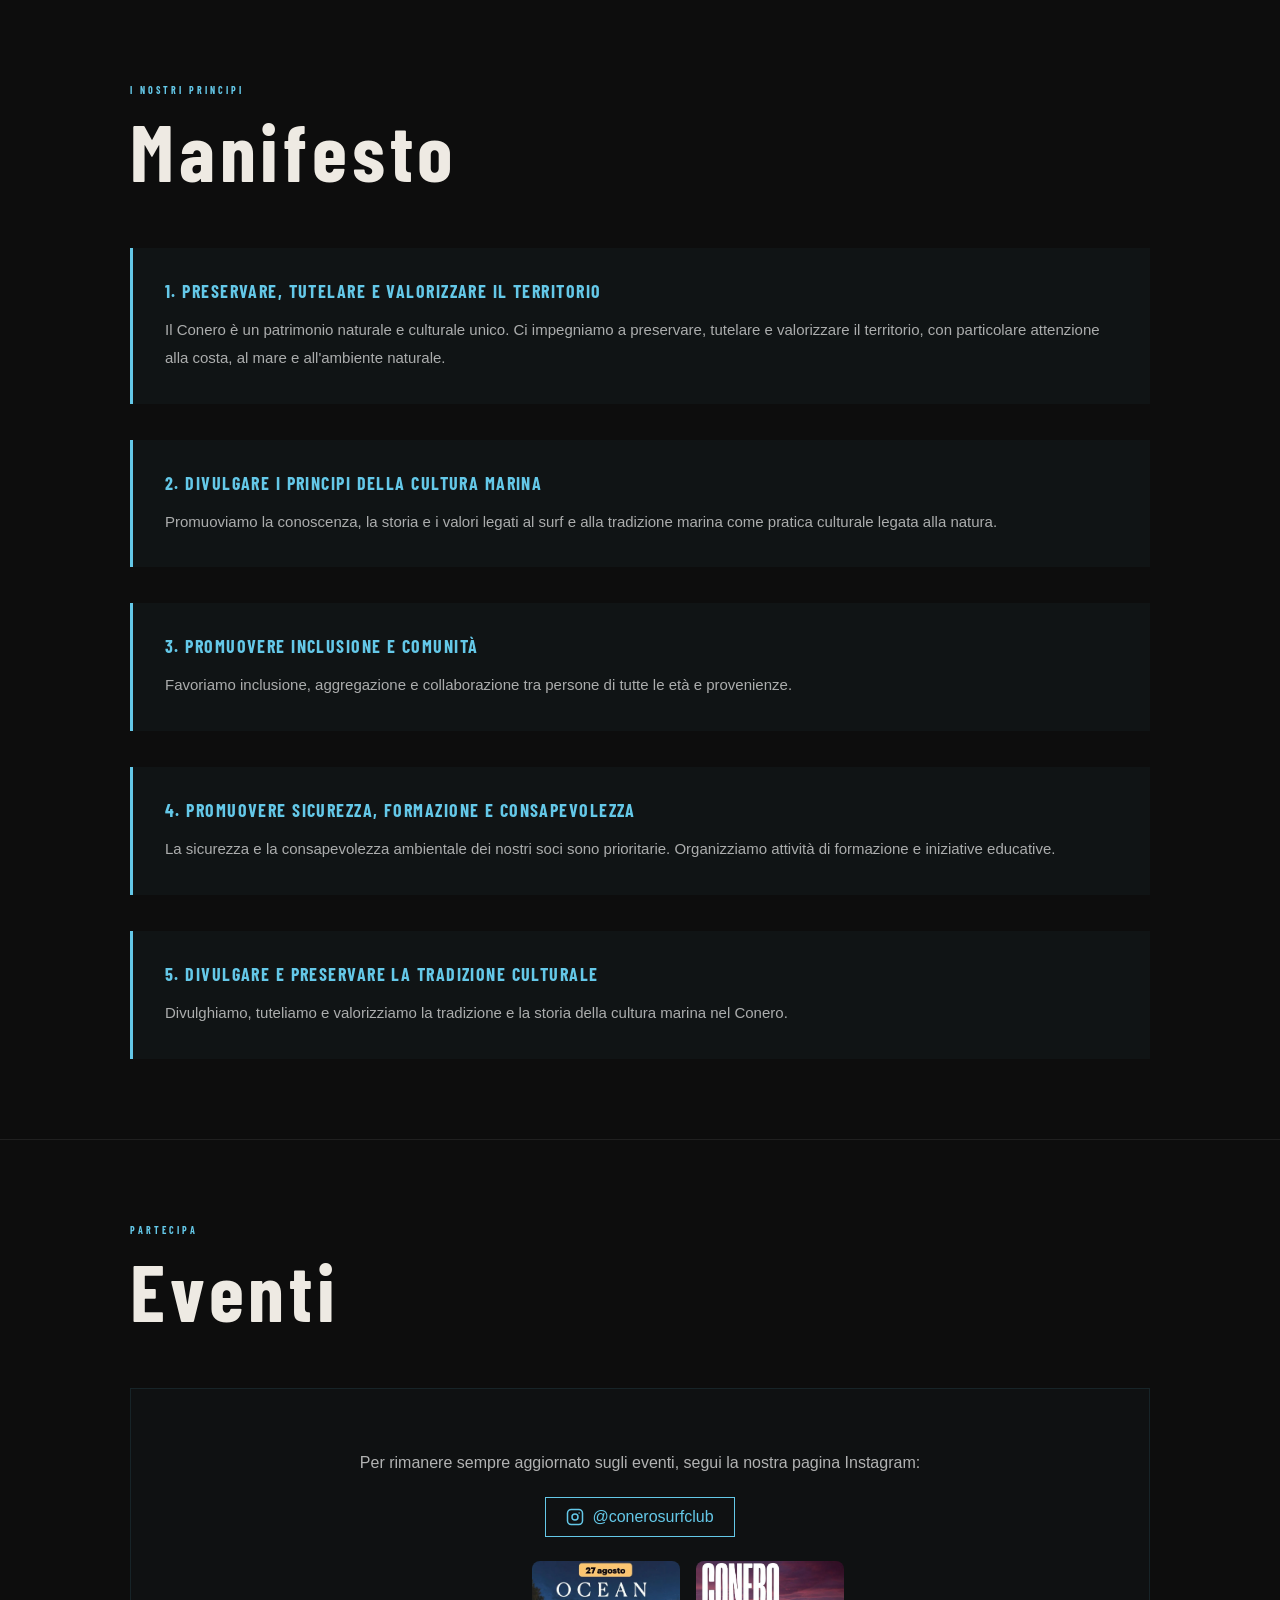
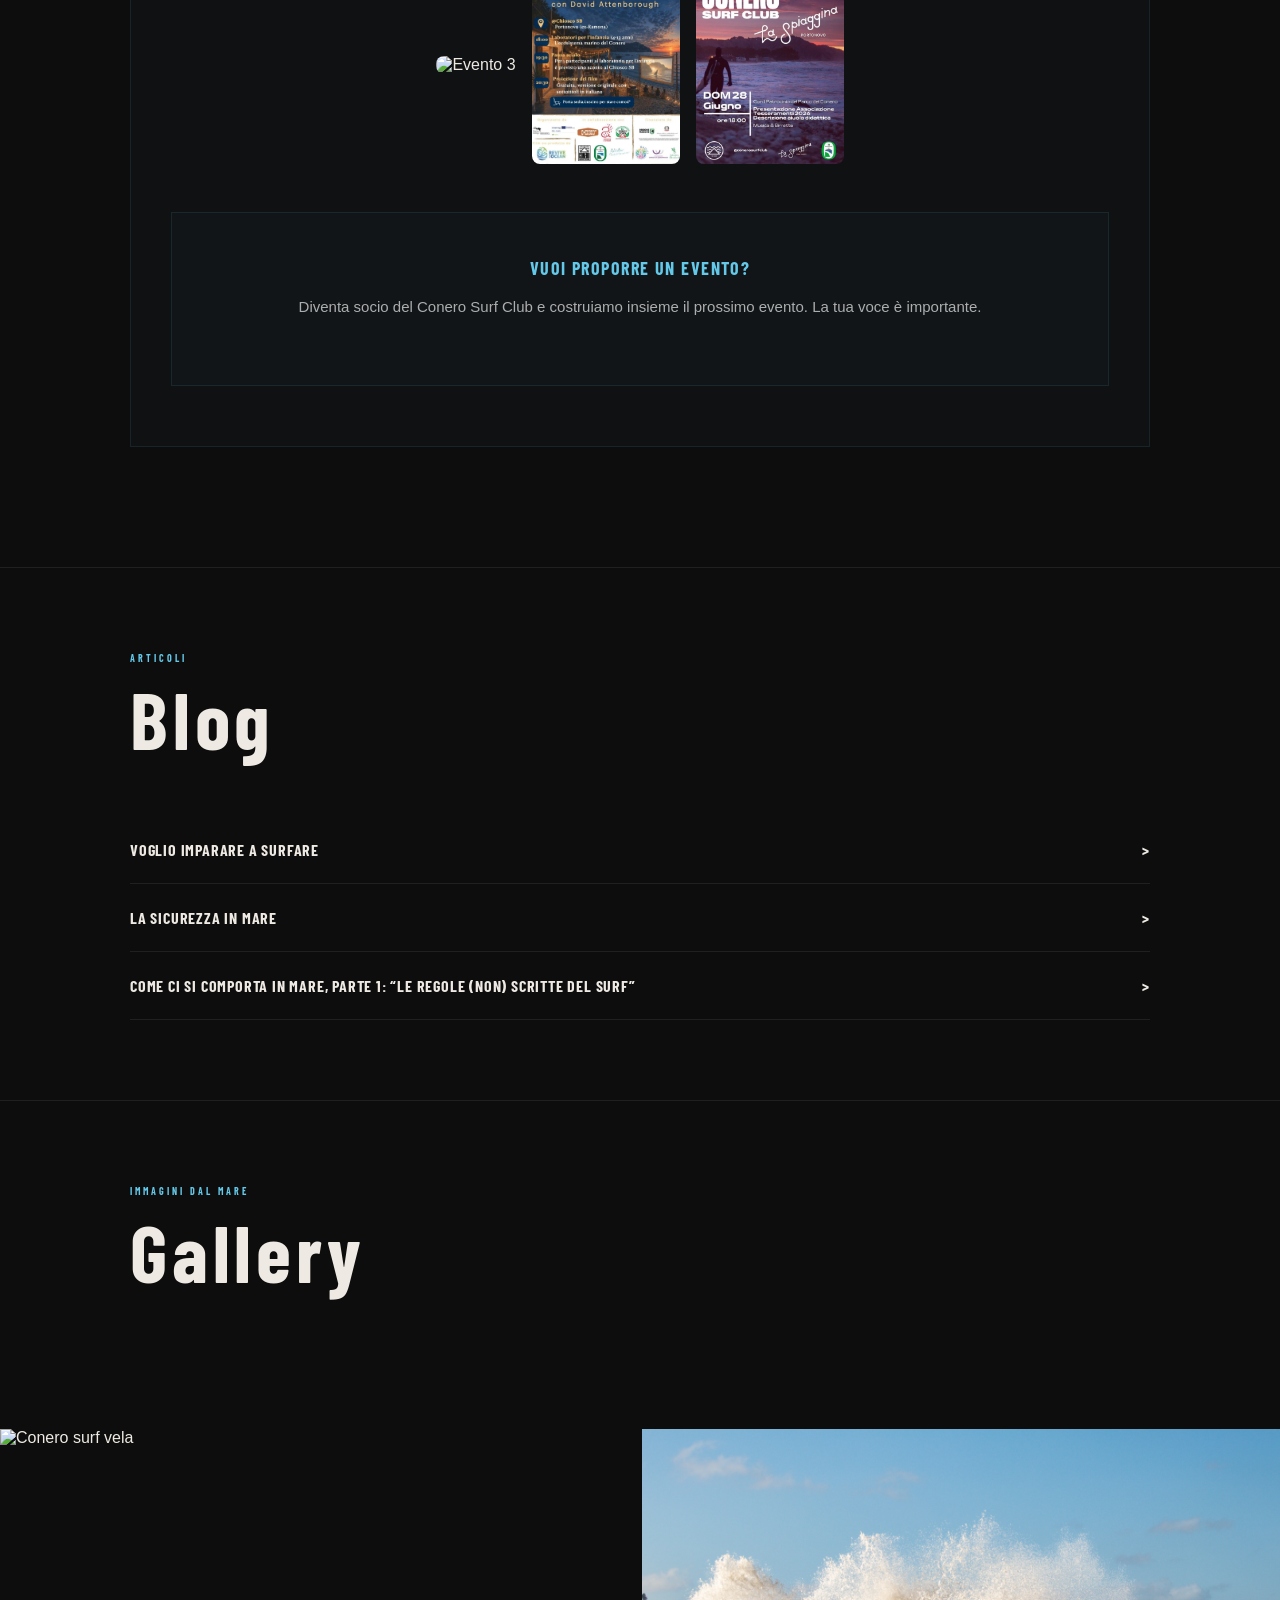
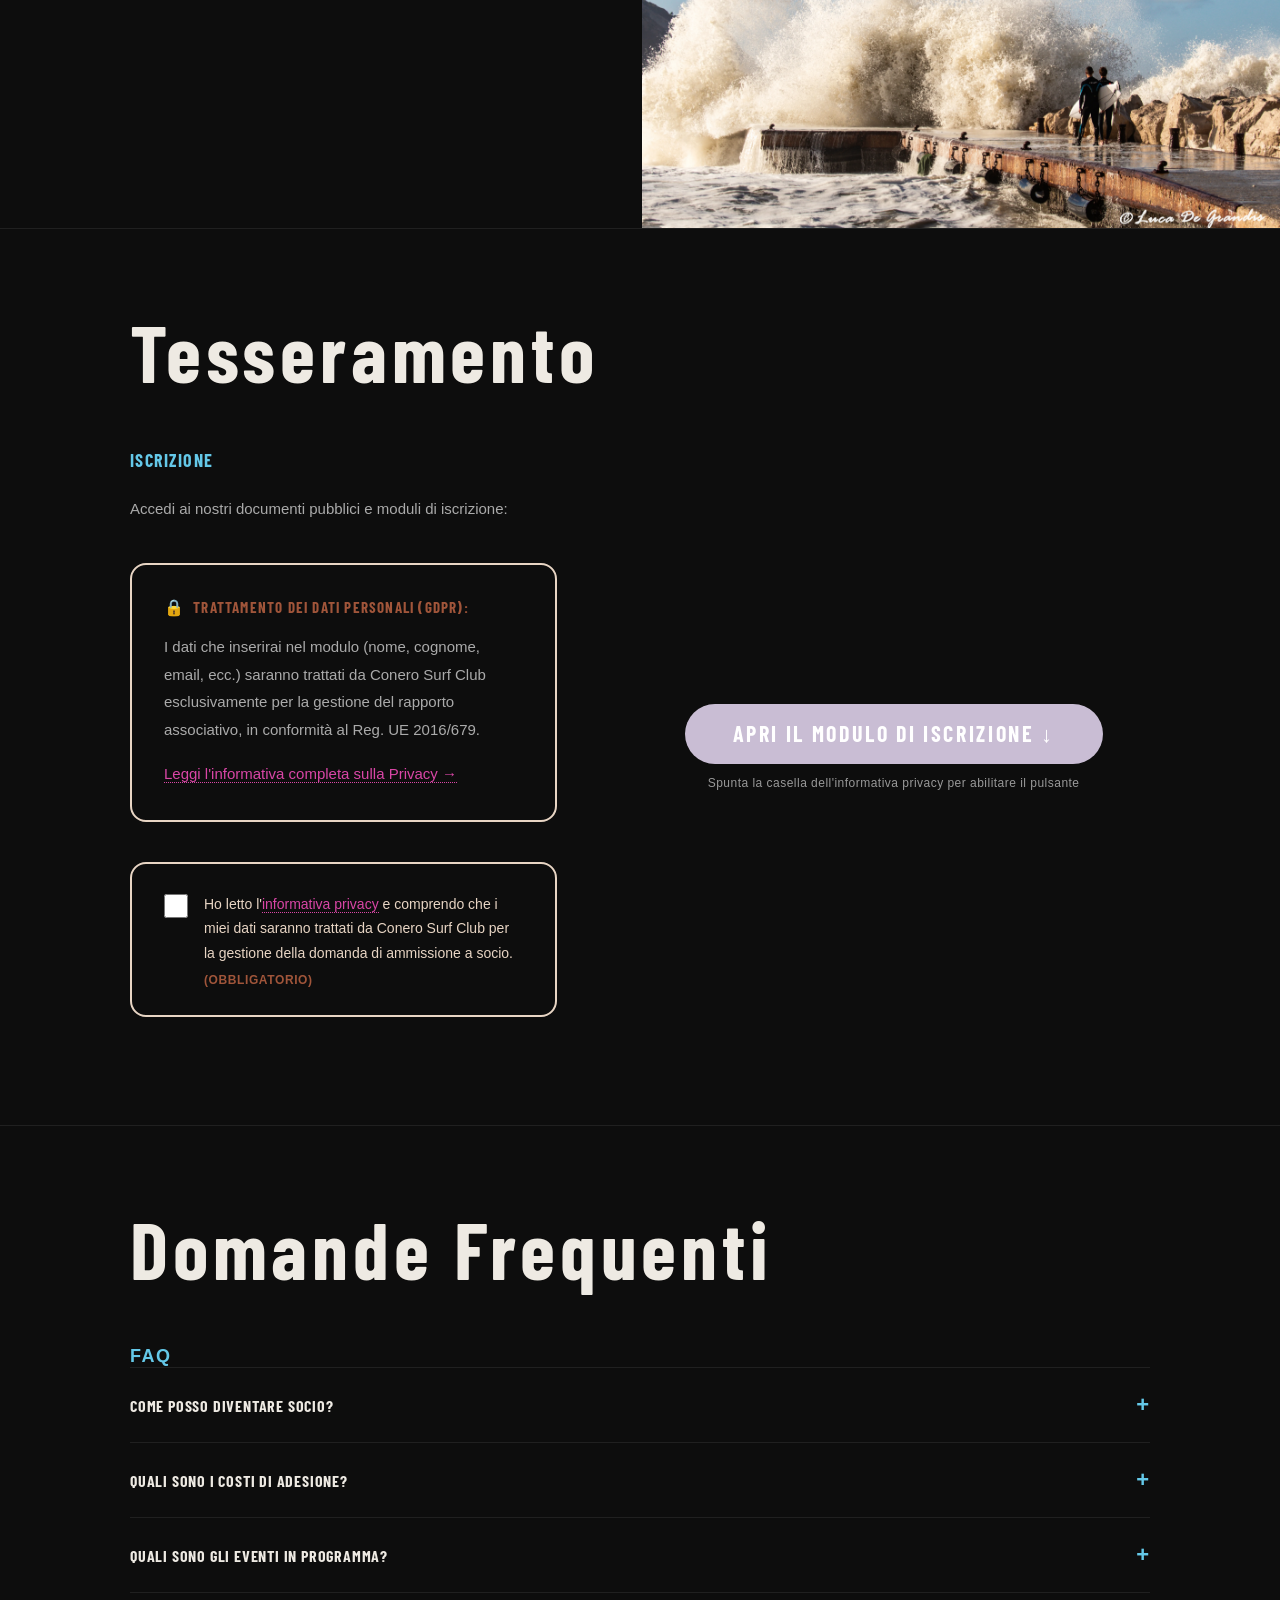
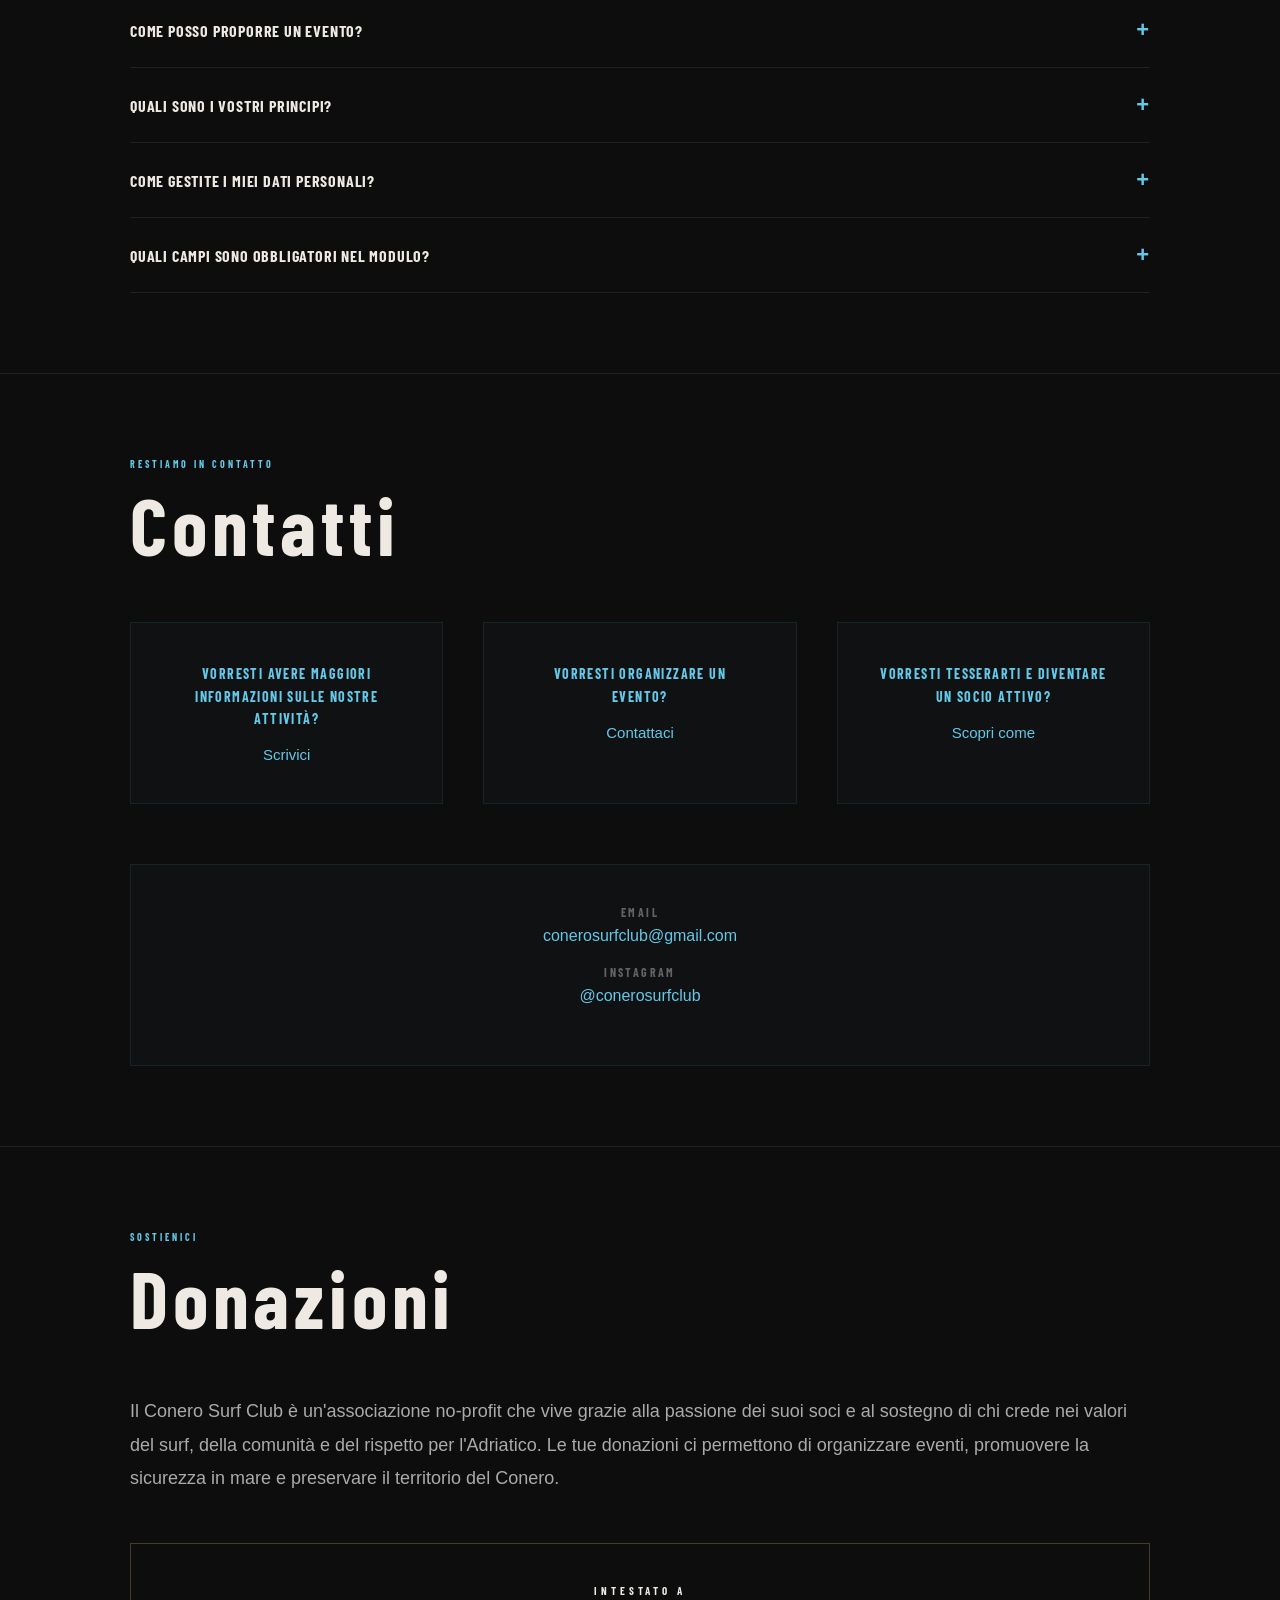
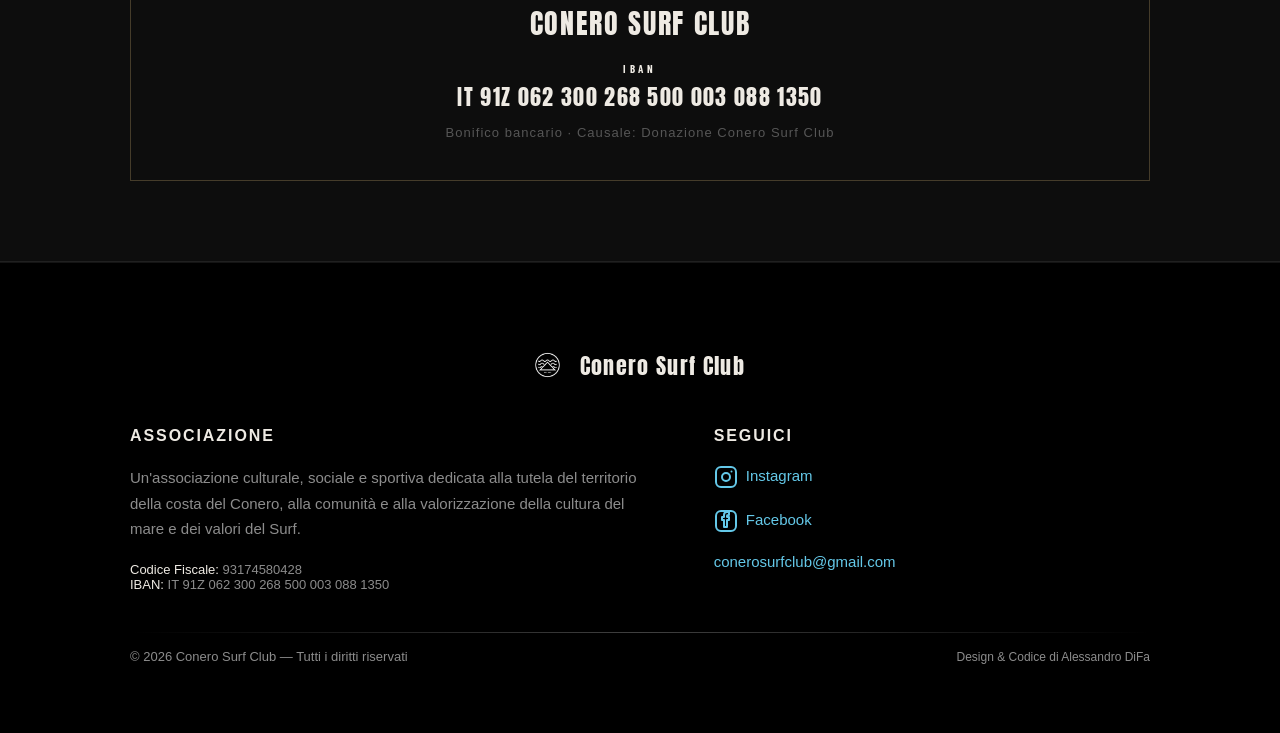
==== commit 0153c564: "Add files via upload" ====
--- a/index.html
+++ b/index.html
@@ -85,7 +85,7 @@
 
 <section id="home">
   <div class="hero-bg">
-<img src="img/conero-surf-club-spiggia-vela.webp" alt="Conero Surf Club Spiaggia Vela" fetchpriority="high">
+<img src="img/conero-surf-club-spiaggia-vela.webp" alt="Conero Surf Club Spiaggia Vela" fetchpriority="high">
   </div>
  
   <div class="hero-overlay"></div>
@@ -170,7 +170,7 @@
 
       <div class="eventi-gallery">
         <div class="eventi-item" onclick="openLb('img/conero-surf-club-ancona-free-skate-evento.jpg')">
-          <img src="img/conero-surf-club-ancona-free-skate-evento.webp" alt="Evento 3" class="eventi-img">
+          <img src="img/evento-conero-surf-club-ancona-free-skate-evento.webp" alt="Evento 3" class="eventi-img">
           <div class="g-overlay">
             <span>Visualizza</span>
           </div>
@@ -251,13 +251,13 @@
   </div>
   <div class="gallery-mosaic">   
     <div class="g-item">
-        <img src="img/conero-surf-club-portonovo-molo.webp" alt="Conero surf vela">
+        <img src="img/conero-surf-club-spiaggia-vela.webp" alt="Conero surf vela">
         <div class="g-overlay">
-            <span onclick="openLb('img/conero-surf-club-portonovo-molo.webp')">Visualizza</span>
+            <span onclick="openLb('img/2_conero_surf_vela.jpeg')">Visualizza</span>
         </div>
     </div>
     <div class="g-item">
-        <img src="img/conero-surf-club-spiggia-vela.webp" alt="Descrizione seconda immagine">
+        <img src="img/conero-surf-club-portonovo-molo.webp" alt="Descrizione seconda immagine">
         <div class="g-overlay">
             <span onclick="openLb('img/conero_surf_club_portonovo_molo.jpeg')">Visualizza</span>
         </div>
@@ -593,4 +593,4 @@
 }
 </script>
 </body>
-</html>
+</html>
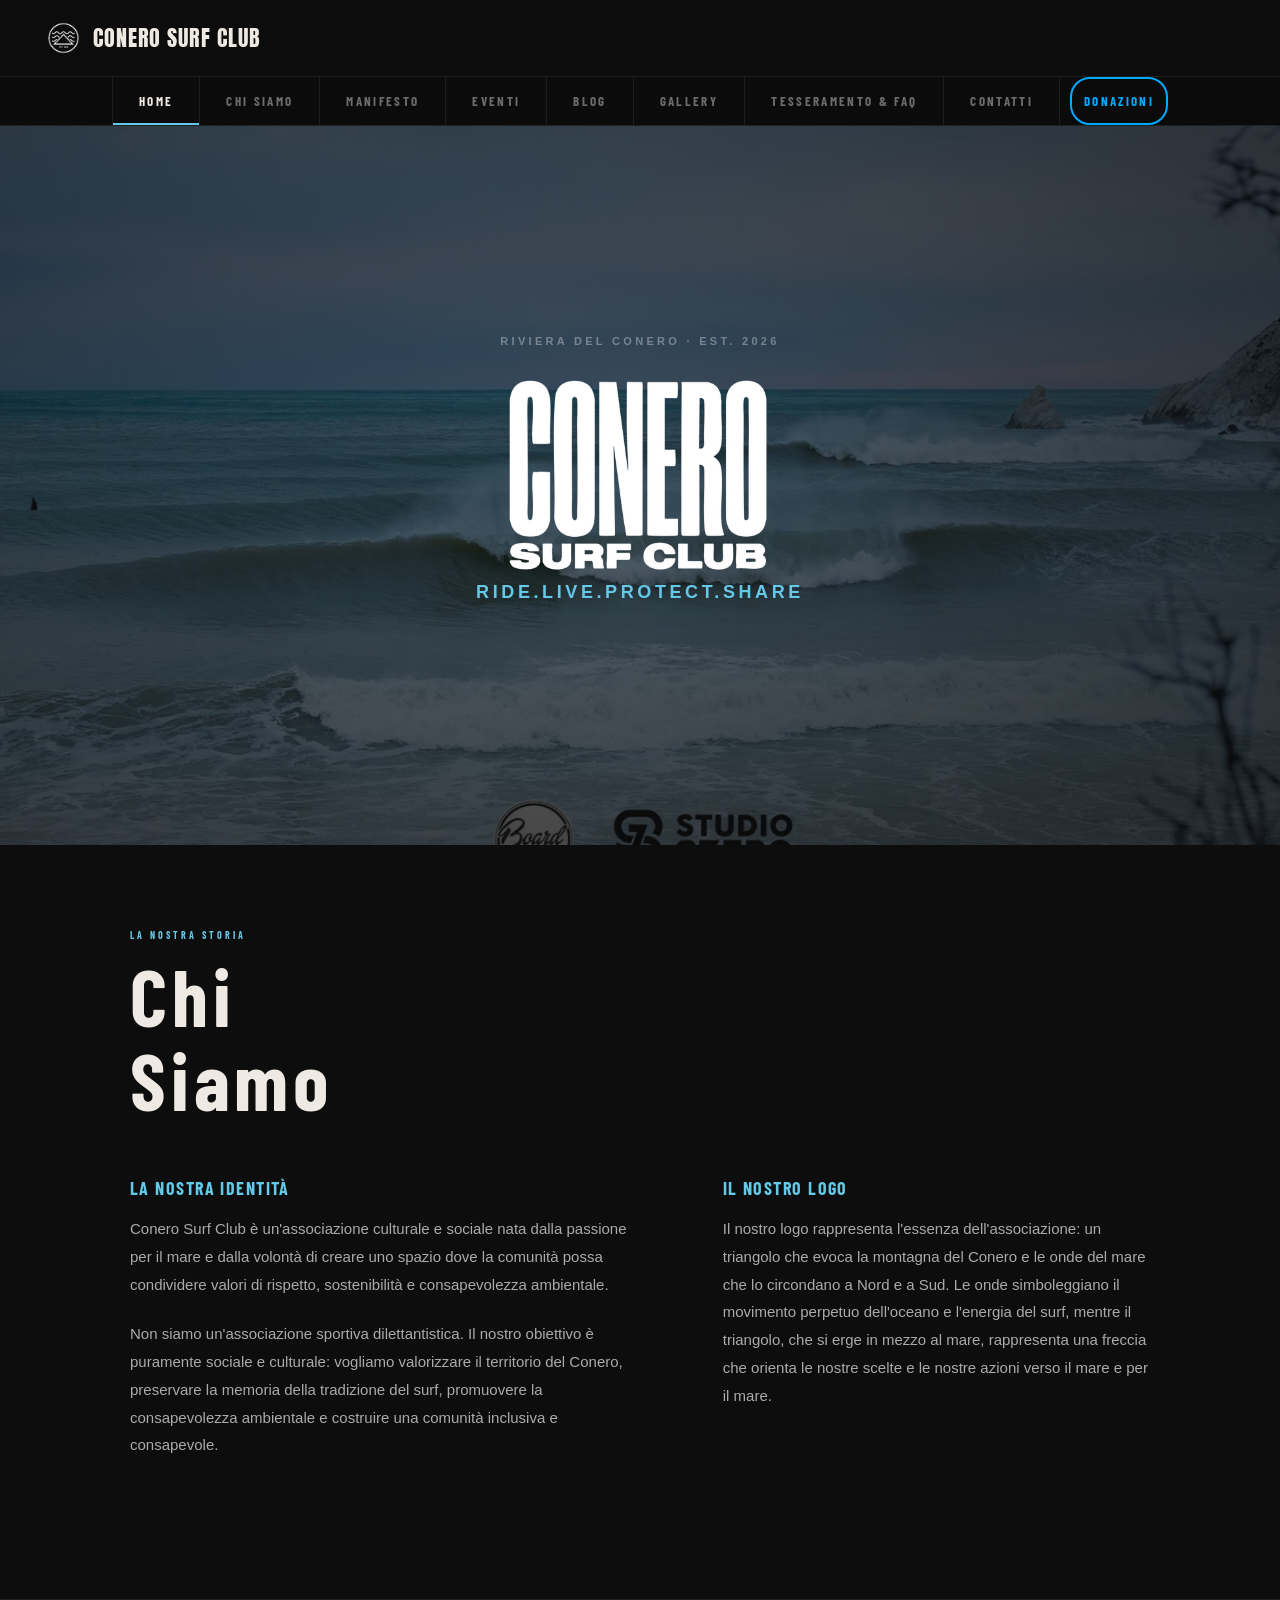
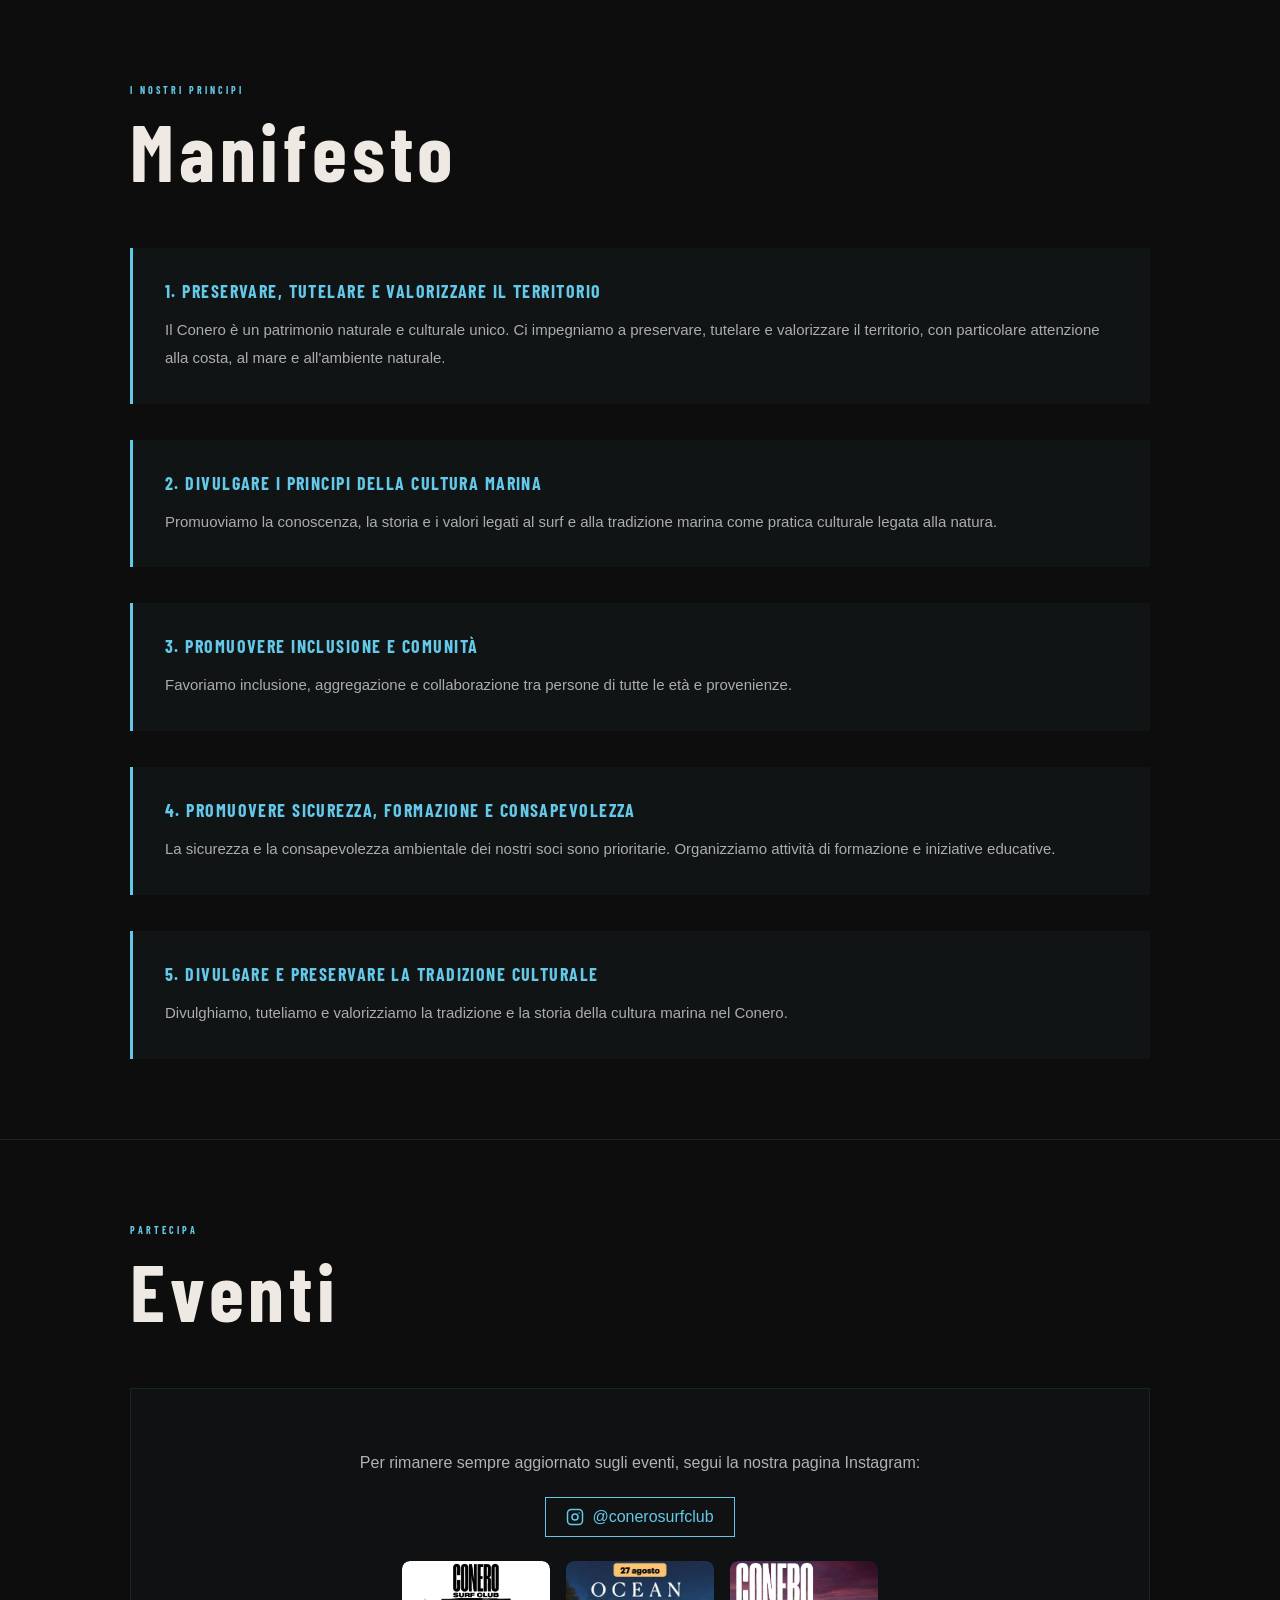
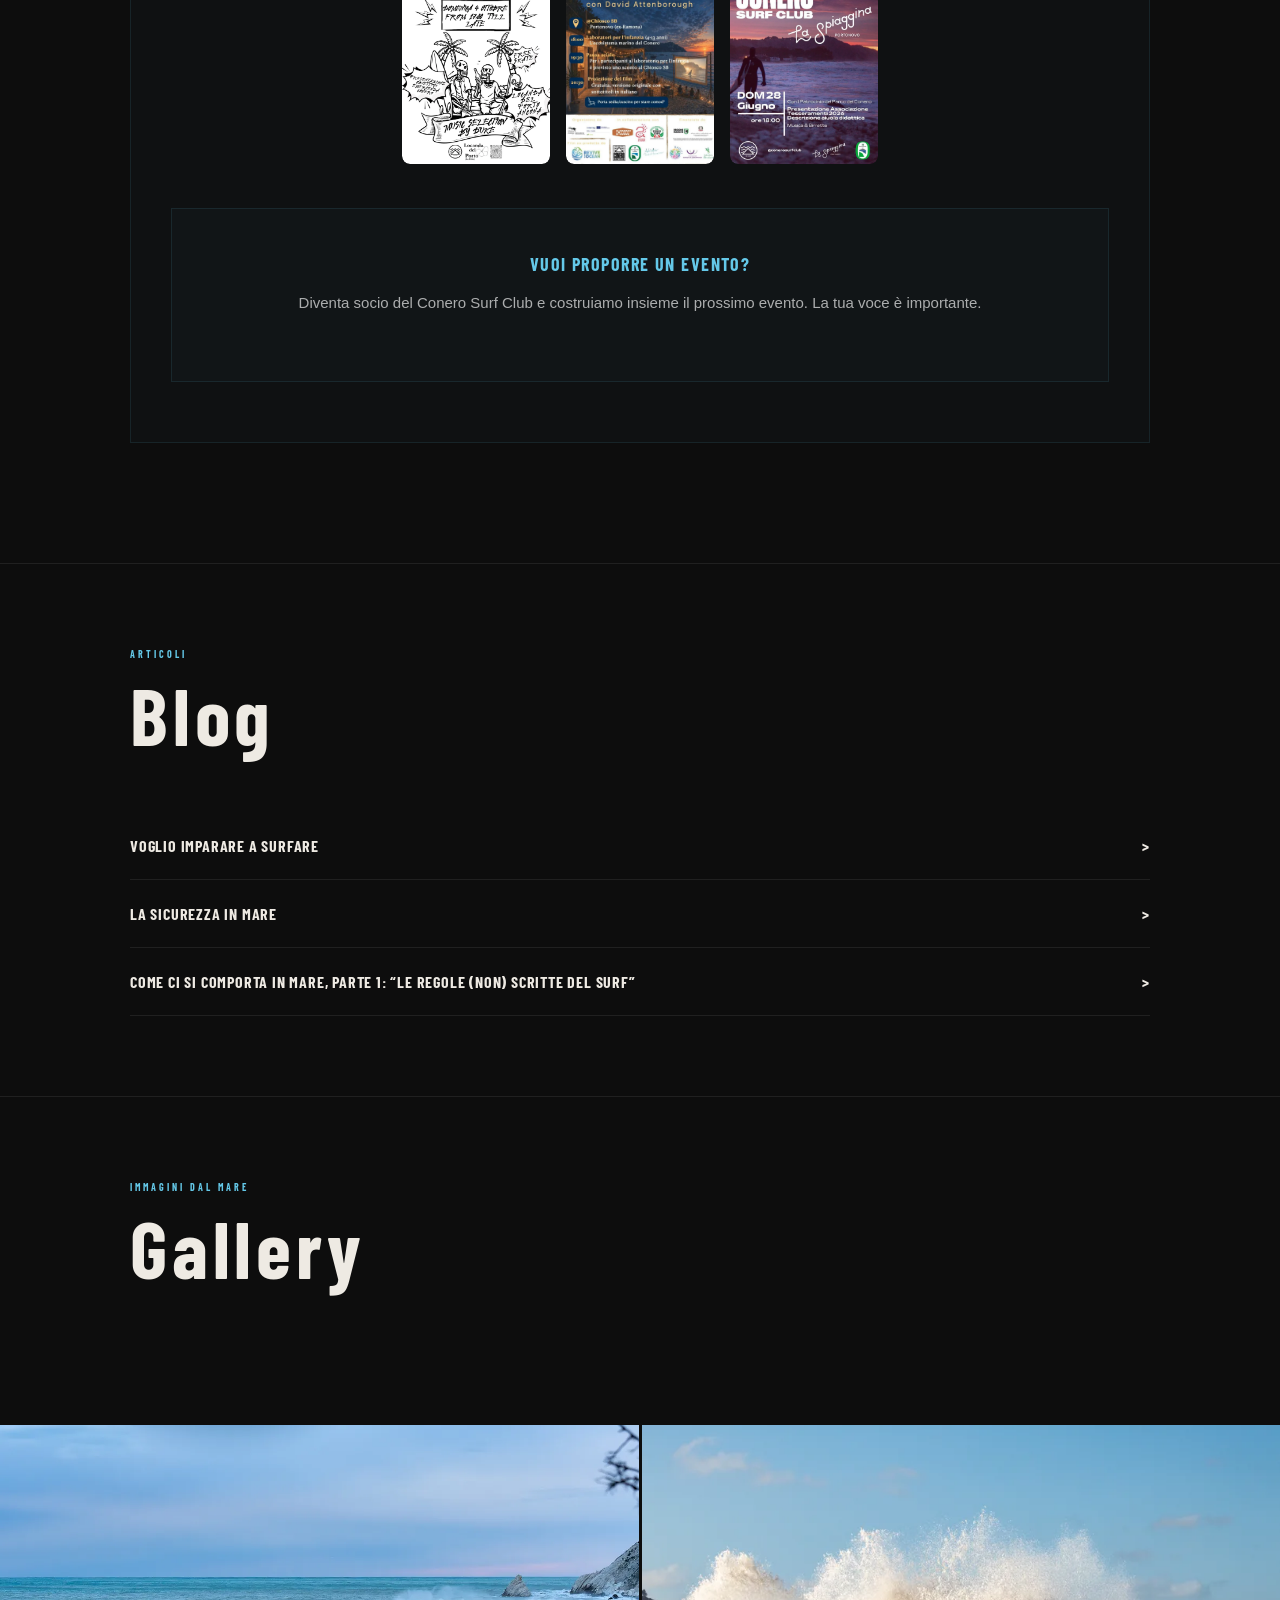
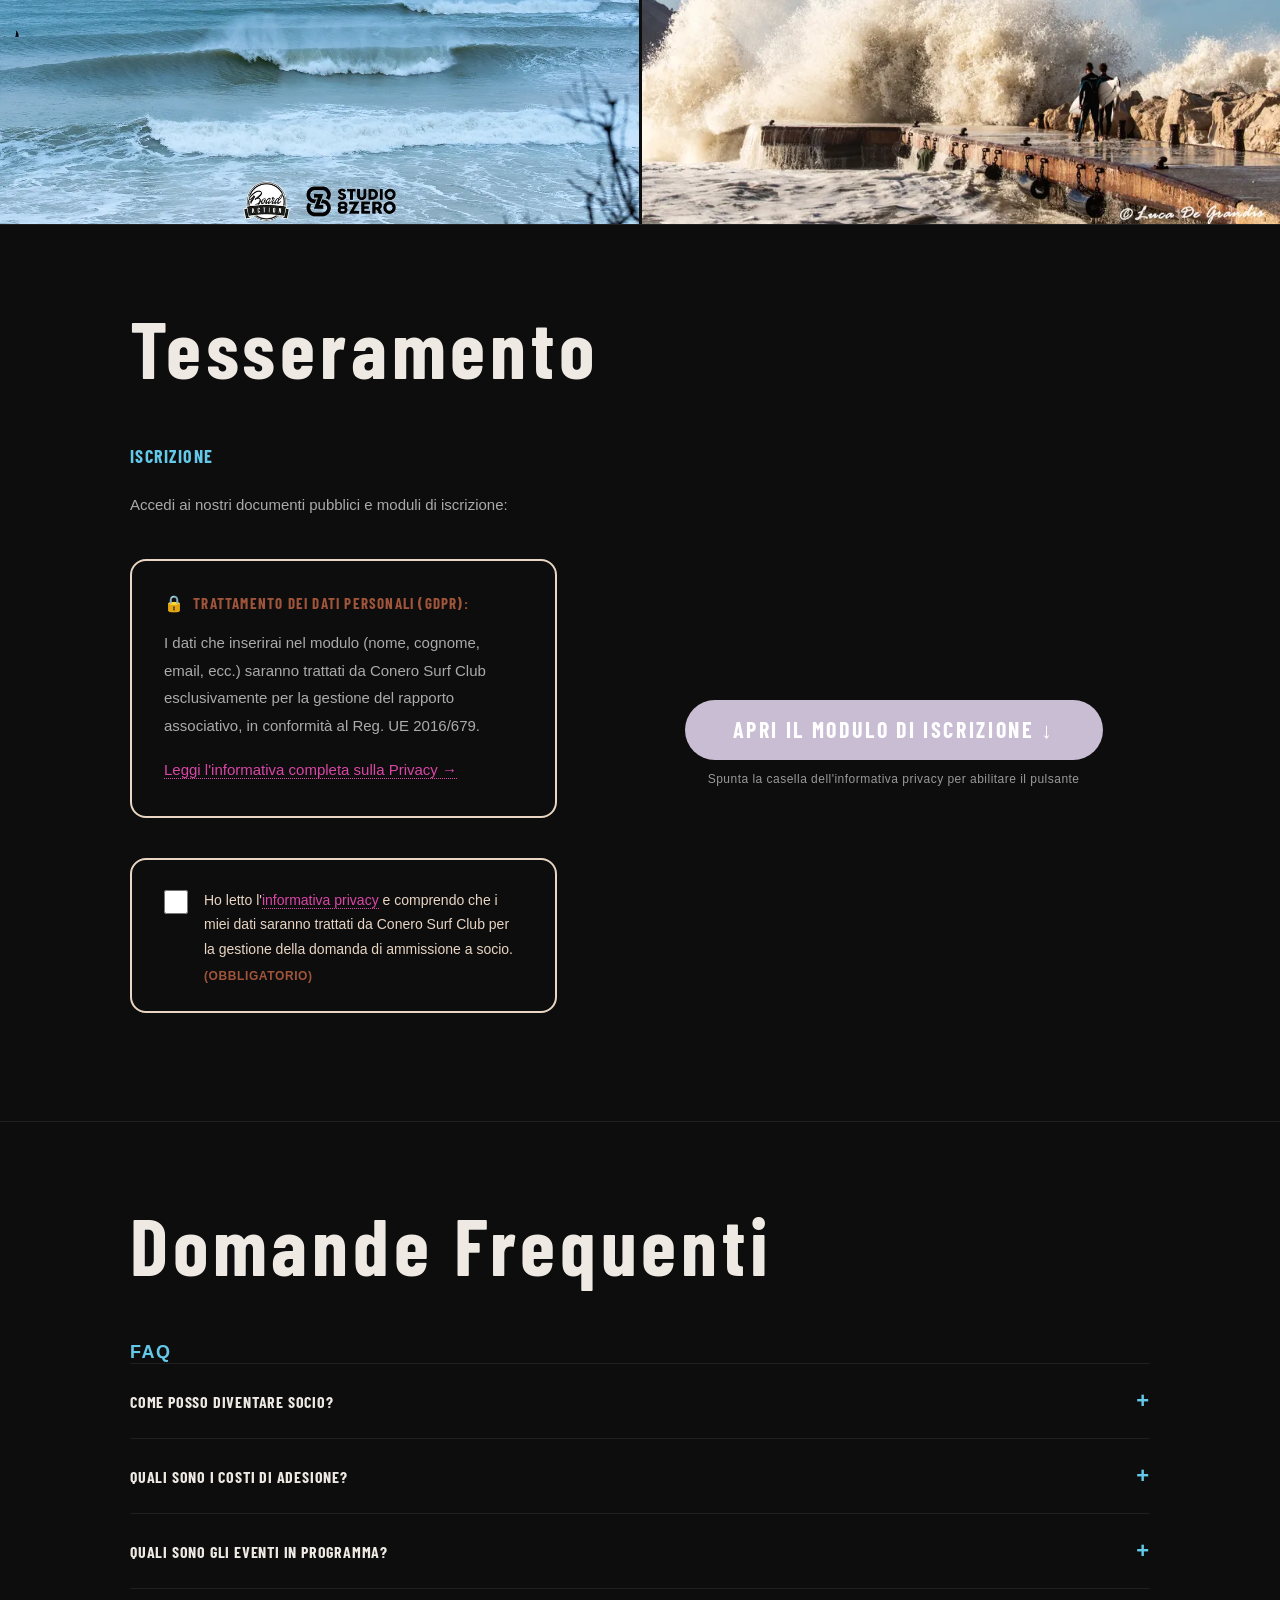
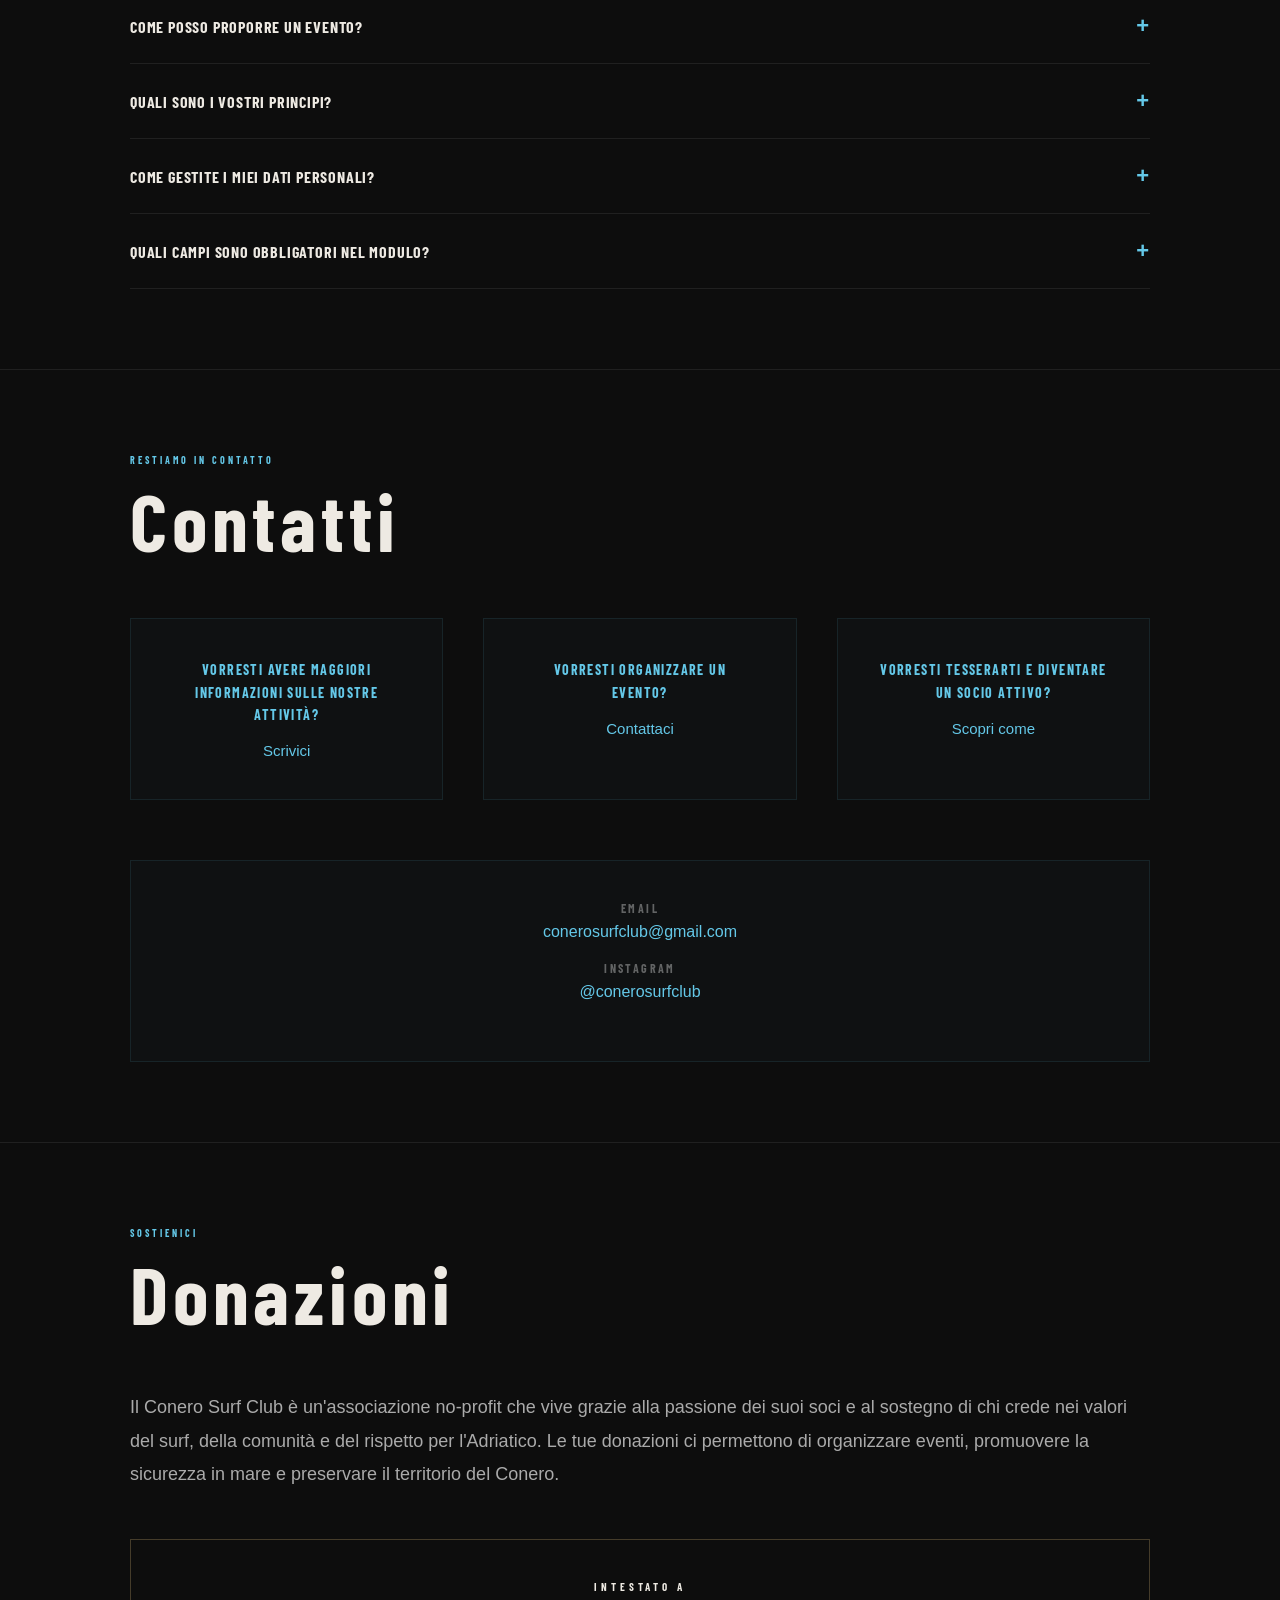
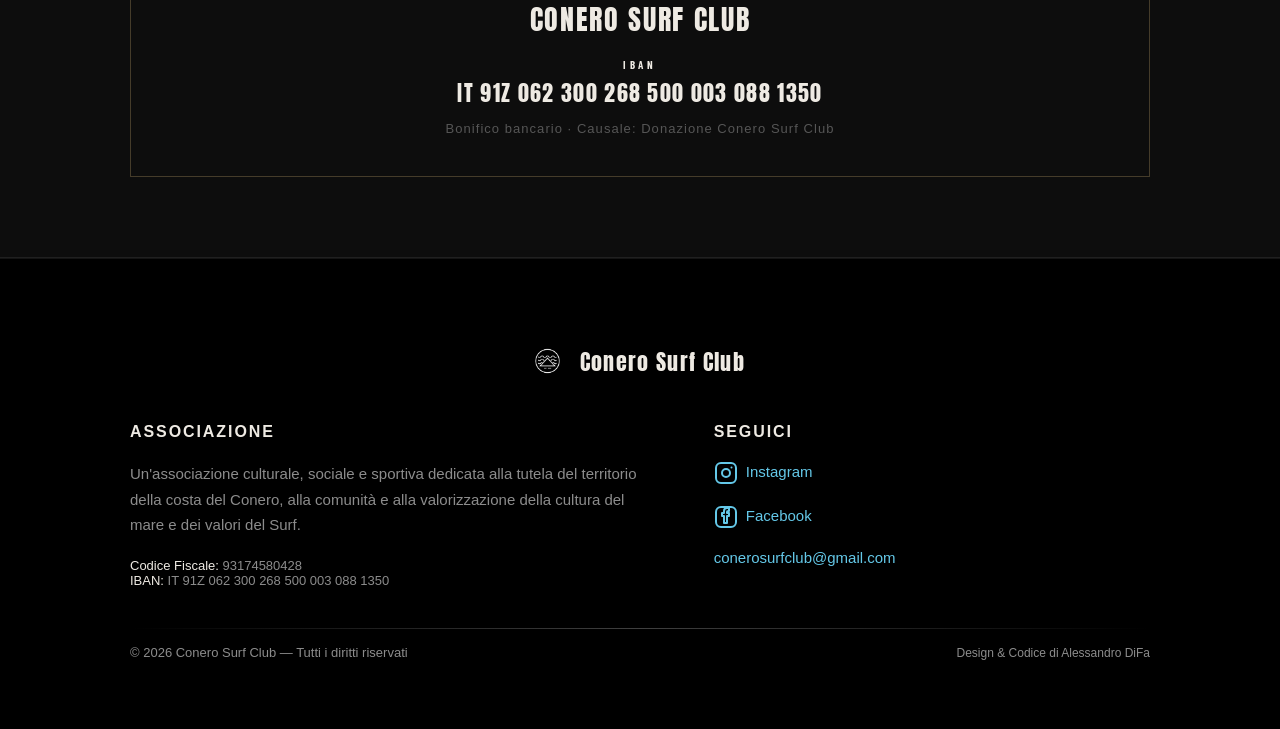
==== commit 682c4814: "Add files via upload" ====
--- a/index.html
+++ b/index.html
@@ -168,29 +168,22 @@
           <span>@conerosurfclub</span>
         </a>
 
-      <div class="eventi-gallery">
-        <div class="eventi-item" onclick="openLb('img/conero-surf-club-ancona-free-skate-evento.jpg')">
-          <img src="img/evento-conero-surf-club-ancona-free-skate-evento.webp" alt="Evento 3" class="eventi-img">
-          <div class="g-overlay">
-            <span>Visualizza</span>
-          </div>
-        </div>
-
-        <div class="eventi-item" onclick="openLb('img/evento_uno_film.jpeg')">
-          <img src="img/evento-uno-film.webp" alt="Evento 2" class="eventi-img">
-          <div class="g-overlay">
-            <span>Visualizza</span>
-          </div>
-        </div>
-
-        <div class="eventi-item" onclick="openLb('img/evento_due_spiaggina.jpeg')">
-          <img src="img/evento-due-spiaggina.webp" alt="Evento 1" class="eventi-img">
-          <div class="g-overlay">
-            <span>Visualizza</span>
-          </div>
-        </div>
-      </div>
-      
+  <div class="eventi-gallery">
+  <div class="g-item" onclick="openLb('img/evento-conero-surf-club-ancona-free-skate-evento.webp')">
+    <img src="img/evento-conero-surf-club-ancona-free-skate-evento.webp" alt="Evento free skate" class="eventi-img">
+    <div class="g-overlay"><span>Visualizza</span></div>
+  </div>
+  <div class="g-item" onclick="openLb('img/evento-uno-film.webp')">
+    <img src="img/evento-uno-film.webp" alt="Evento film" class="eventi-img">
+    <div class="g-overlay"><span>Visualizza</span></div>
+  </div>
+  <div class="g-item" onclick="openLb('img/evento-due-spiaggina.webp')">
+    <img src="img/evento-due-spiaggina.webp" alt="Evento La Spiaggina" class="eventi-img">
+    <div class="g-overlay"><span>Visualizza</span></div>
+  </div>
+</div>
+      
+
       <div class="eventi-prop">
         <h3>Vuoi Proporre un Evento?</h3>
         <p>Diventa socio del Conero Surf Club e costruiamo insieme il prossimo evento. La tua voce è importante.</p>
@@ -242,6 +235,7 @@
   </div>
 </div>
 <hr class="sep">
+
 <div id="gallery">
   <div class="container">
    <div class="gallery-header">
@@ -249,19 +243,14 @@
      <h2 class="big-title">Gallery</h2>
   </div>
   </div>
-  <div class="gallery-mosaic">   
-    <div class="g-item">
-        <img src="img/conero-surf-club-spiaggia-vela.webp" alt="Conero surf vela">
-        <div class="g-overlay">
-            <span onclick="openLb('img/2_conero_surf_vela.jpeg')">Visualizza</span>
-        </div>
-    </div>
-    <div class="g-item">
-        <img src="img/conero-surf-club-portonovo-molo.webp" alt="Descrizione seconda immagine">
-        <div class="g-overlay">
-            <span onclick="openLb('img/conero_surf_club_portonovo_molo.jpeg')">Visualizza</span>
-        </div>
-    </div>
+  <div class="gallery-mosaic">
+    <div class="g-item" onclick="openLb('img/conero-surf-club-spiaggia-vela.webp')">
+      <img src="img/conero-surf-club-spiaggia-vela.webp" alt="Conero surf vela">
+      <div class="g-overlay"><span>Visualizza</span></div>
+  </div>
+  <div class="g-item" onclick="openLb('img/conero-surf-club-portonovo-molo.webp')">
+    <img src="img/conero-surf-club-portonovo-molo.webp" alt="Molo di Portonovo">
+    <div class="g-overlay"><span>Visualizza</span></div>
   </div>
 </div>
 
--- a/style.css
+++ b/style.css
@@ -260,6 +260,7 @@
   font-size:16px;font-weight:300;line-height:1.8;
   color:rgba(255,255,255,0.68);margin-bottom:20px;
 }
+
 .ig-btn{
   display:inline-flex;
   align-items:center;
@@ -272,22 +273,22 @@
   transition:all 0.2s;
   max-width:100%;
   box-sizing:border-box;
-  flex-wrap:wrap;         /* permette di andare a capo se serve */
-}
-
+  flex-wrap:wrap;
+}
 .ig-btn:hover{background:var(--accent);color:#000}
 .ig-btn svg{width:18px;height:18px}
+.ig-btn span{
+  min-width:0;
+  overflow-wrap:break-word;
+  word-break:break-word;
+}
+
 .eventi-prop{
   background:rgba(100,200,232,0.02);
   border:1px solid rgba(100,200,232,0.1);
   padding:44px 40px;
   text-align:center;
 }
-.ig-btn span{
-    min-width:0;             /* <-- chiave: toglie il blocco di flexbox */
-  overflow-wrap:break-word;  /* permette di andare a capo se necessario */
-  word-break:break-word;
-}
 .eventi-prop h3{
   font-family:'Barlow Condensed',sans-serif;
   font-size:18px;font-weight:700;letter-spacing:0.08em;
@@ -299,7 +300,60 @@
   color:rgba(255,255,255,0.65);
 }
 
+/* ── Locandine eventi ── */
+.eventi-gallery{
+  display:flex;
+  justify-content:center;
+  align-items:center;
+  gap:16px;
+  margin-top:24px;
+  margin-bottom:44px;
+  flex-wrap:wrap;
+}
+
+/* Card: misure proprie, annullano quelle della gallery grande */
+.eventi-gallery .g-item,
+.eventi-gallery .g-item:nth-child(1),
+.eventi-gallery .g-item:nth-child(2){
+  position:relative;
+  width:148px;
+  height:203px;
+  min-height:0;
+  aspect-ratio:auto;
+  flex:0 0 148px;
+  border-radius:8px;
+  overflow:hidden;
+}
+
+.eventi-gallery .eventi-img{
+  width:100%;
+  height:100%;
+  object-fit:cover;
+  border-radius:8px;
+  display:block;
+  transition:transform 0.6s;
+}
+.eventi-gallery .g-item:hover .eventi-img{
+  transform:scale(1.03);
+}
+
+/* Overlay "Visualizza" */
+.eventi-gallery .g-overlay{
+  border-radius:8px;
+}
+.eventi-gallery .g-overlay span{
+  font-size:16px;
+  letter-spacing:0.2em;
+  color:#fff;
+}
+
+/* Mobile: "Visualizza" sempre visibile */
+@media (hover:none){
+  .eventi-gallery .g-overlay{opacity:1;}
+}
+
 /* ── GALLERY ── */
+
 
 .gallery-mosaic{
 display:grid;
@@ -331,7 +385,6 @@
     transform: scale(1.03);
 
 }
-
 .g-item:nth-child(1){min-height:295px}
 .g-item:nth-child(2){min-height:295px}
 
@@ -761,34 +814,11 @@
 .lightbox{display:none;position:fixed;inset:0;background:rgba(0,0,0,0.96);z-index:9999;align-items:center;justify-content:center}
 .lightbox.active{display:flex}
 .lightbox img{max-width:90vw;max-height:90vh;object-fit:contain}
+
 .lb-close{position:absolute;top:26px;right:32px;font-size:30px;color:rgba(255,255,255,0.35);cursor:pointer;background:none;border:none;transition:color 0.2s;font-family:'Barlow',sans-serif}
 .lb-close:hover{color:var(--white)}
 
-.eventi-gallery {
-  display: flex;
-  justify-content: center;
-  align-items: center;
-  gap: 16px;
-  margin-top: 24px;
-  margin-bottom: 44px;
-  flex-wrap: wrap; /* per sicurezza su schermi piccoli */
-}
-
-.eventi-img {
-  width: 148px;
-  height: 203px;
-  object-fit: cover;
-  border-radius: 8px;
-  flex-shrink: 0;
-}
-.eventi-gallery {
-  display: flex;
-  justify-content: center;
-  align-items: center;
-  gap: 16px;
-  margin-top: 24px;
-  flex-wrap: wrap; /* per sicurezza su schermi piccoli */
-}
+
 
 
 /* ─── DESKTOP BASE (sopra 860px) ─── */
